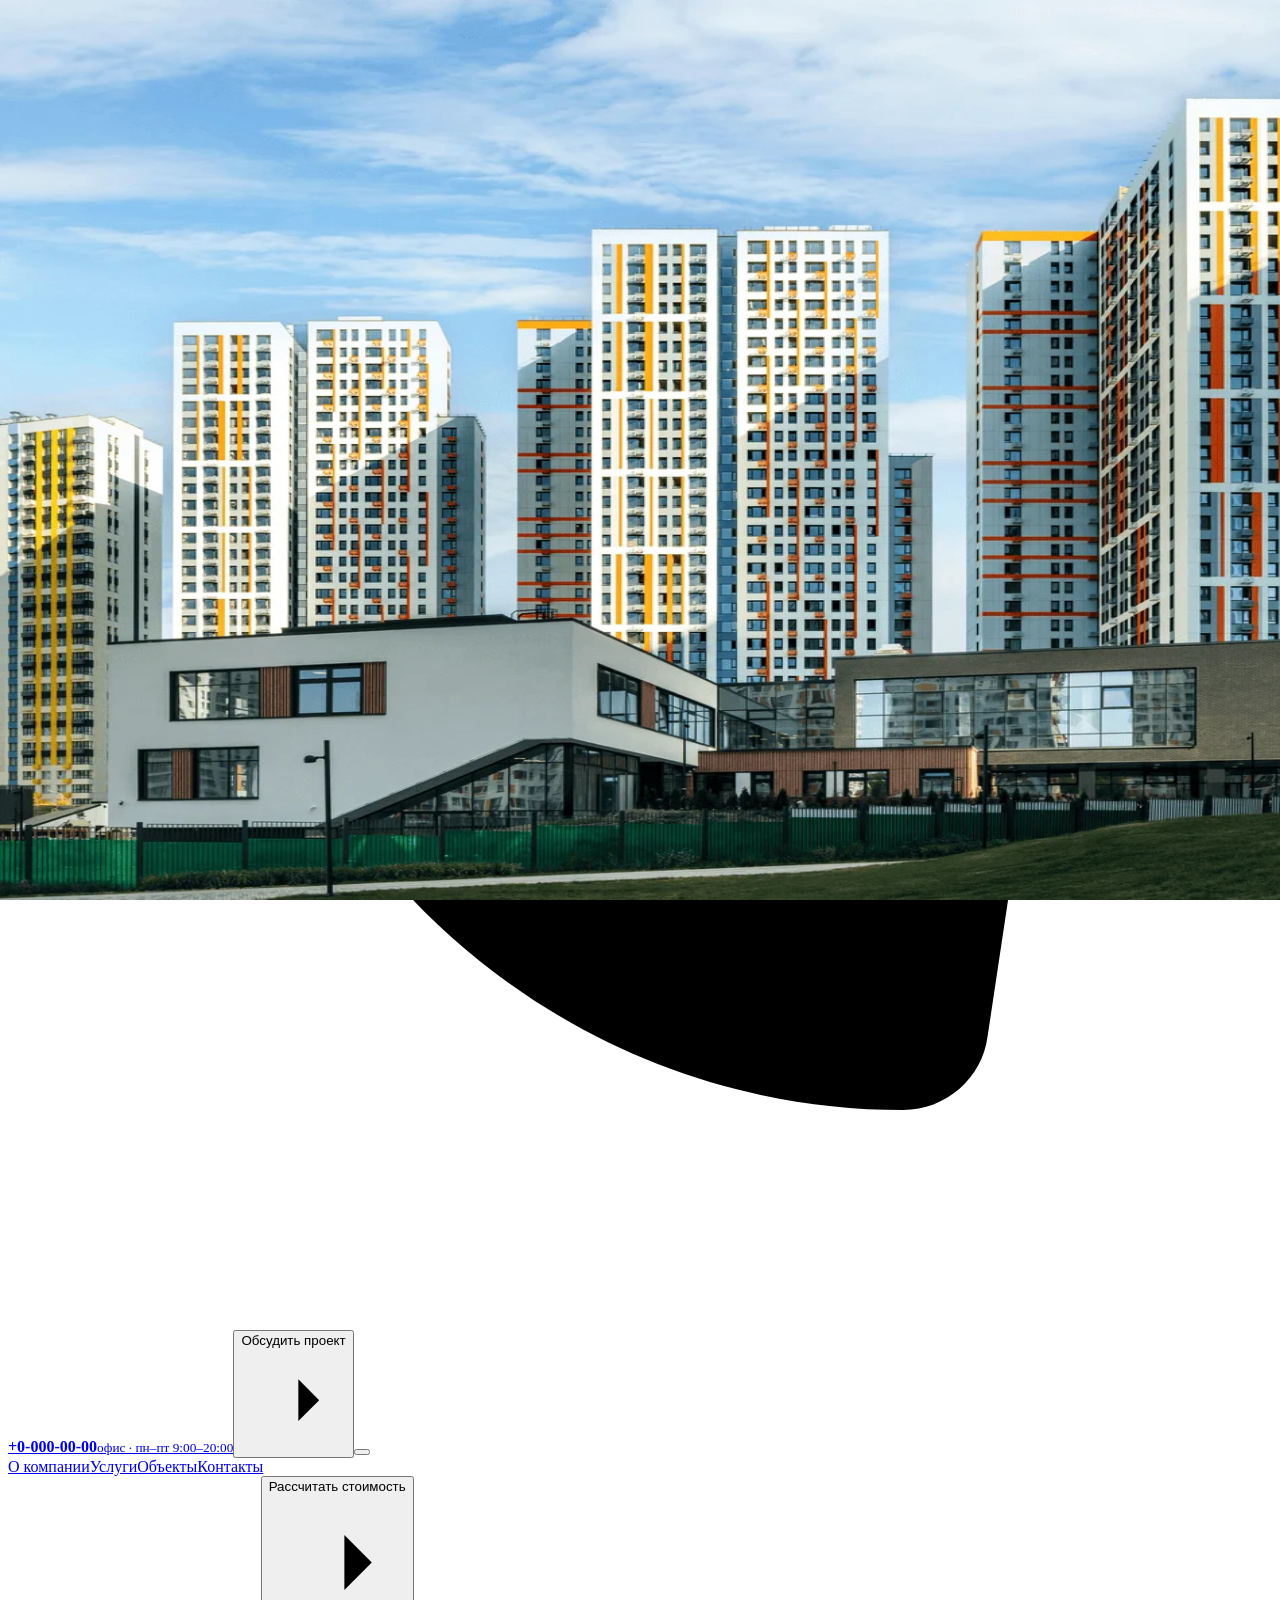
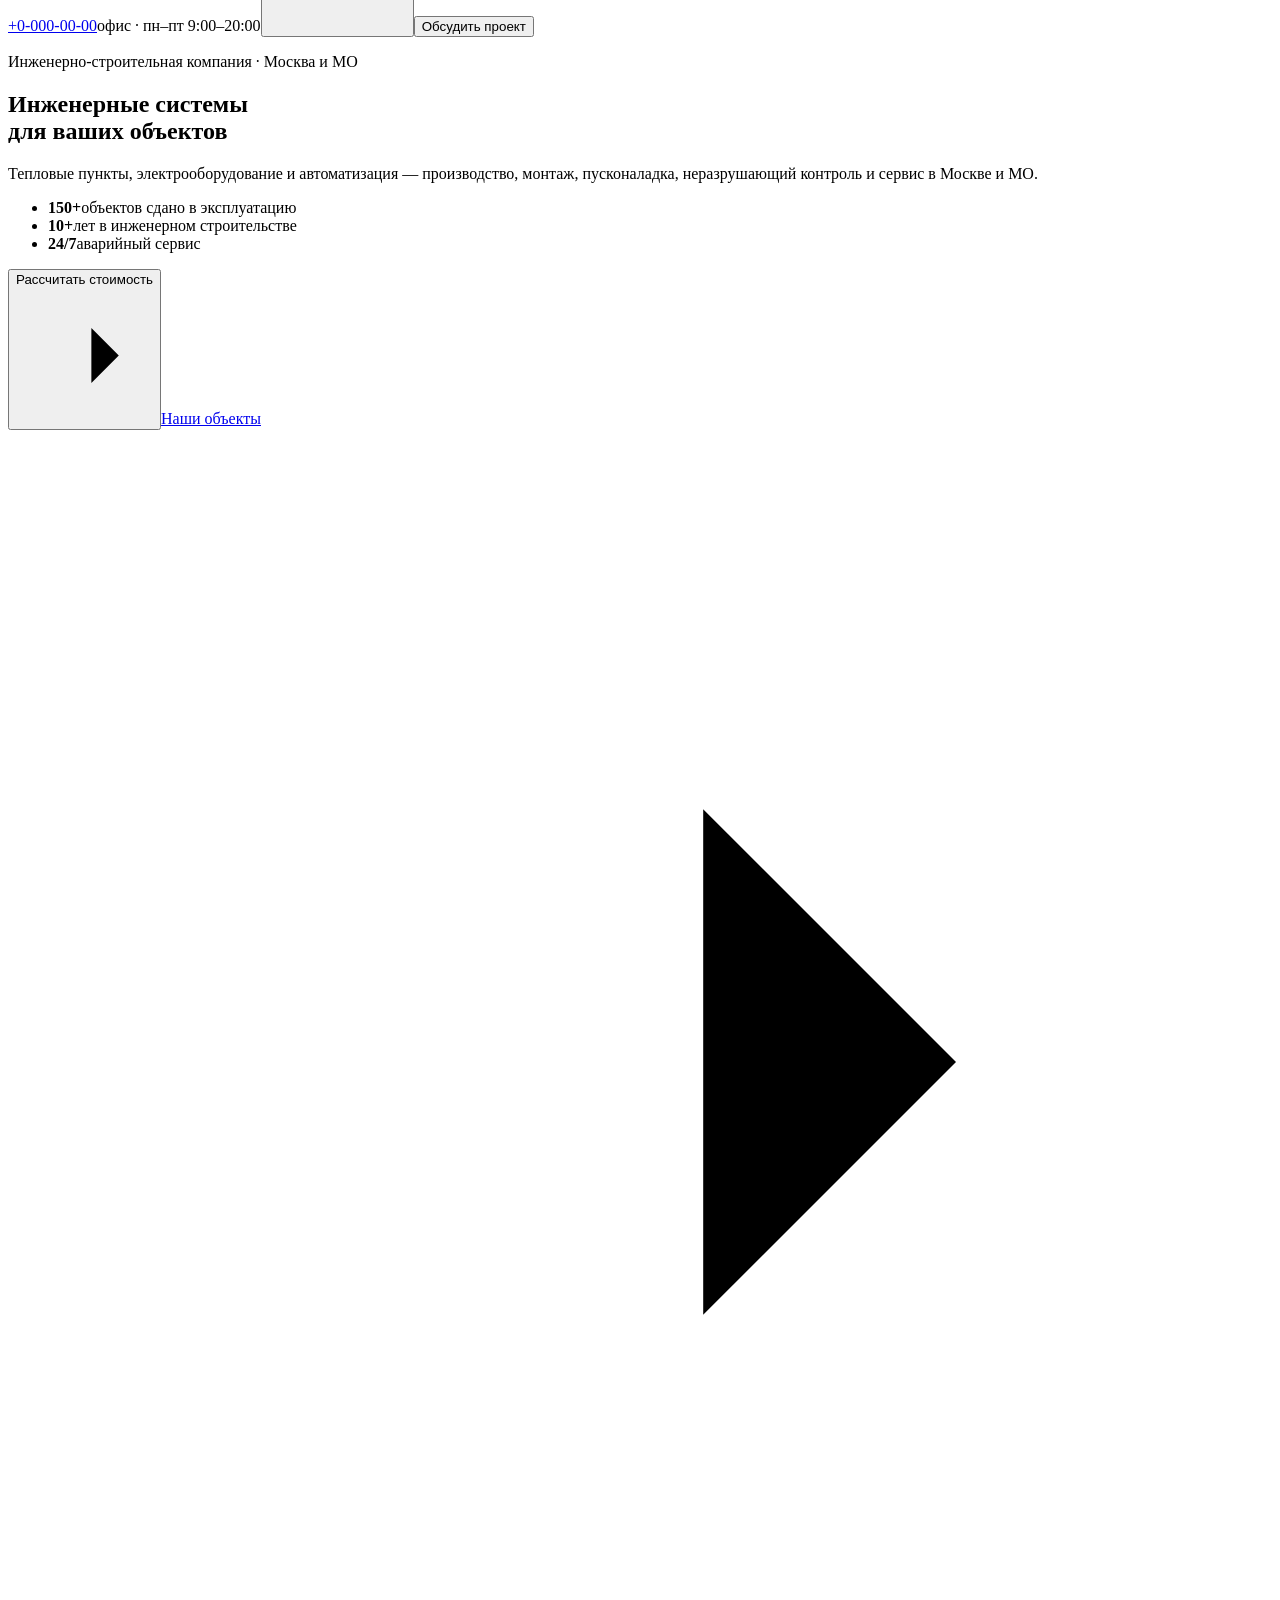
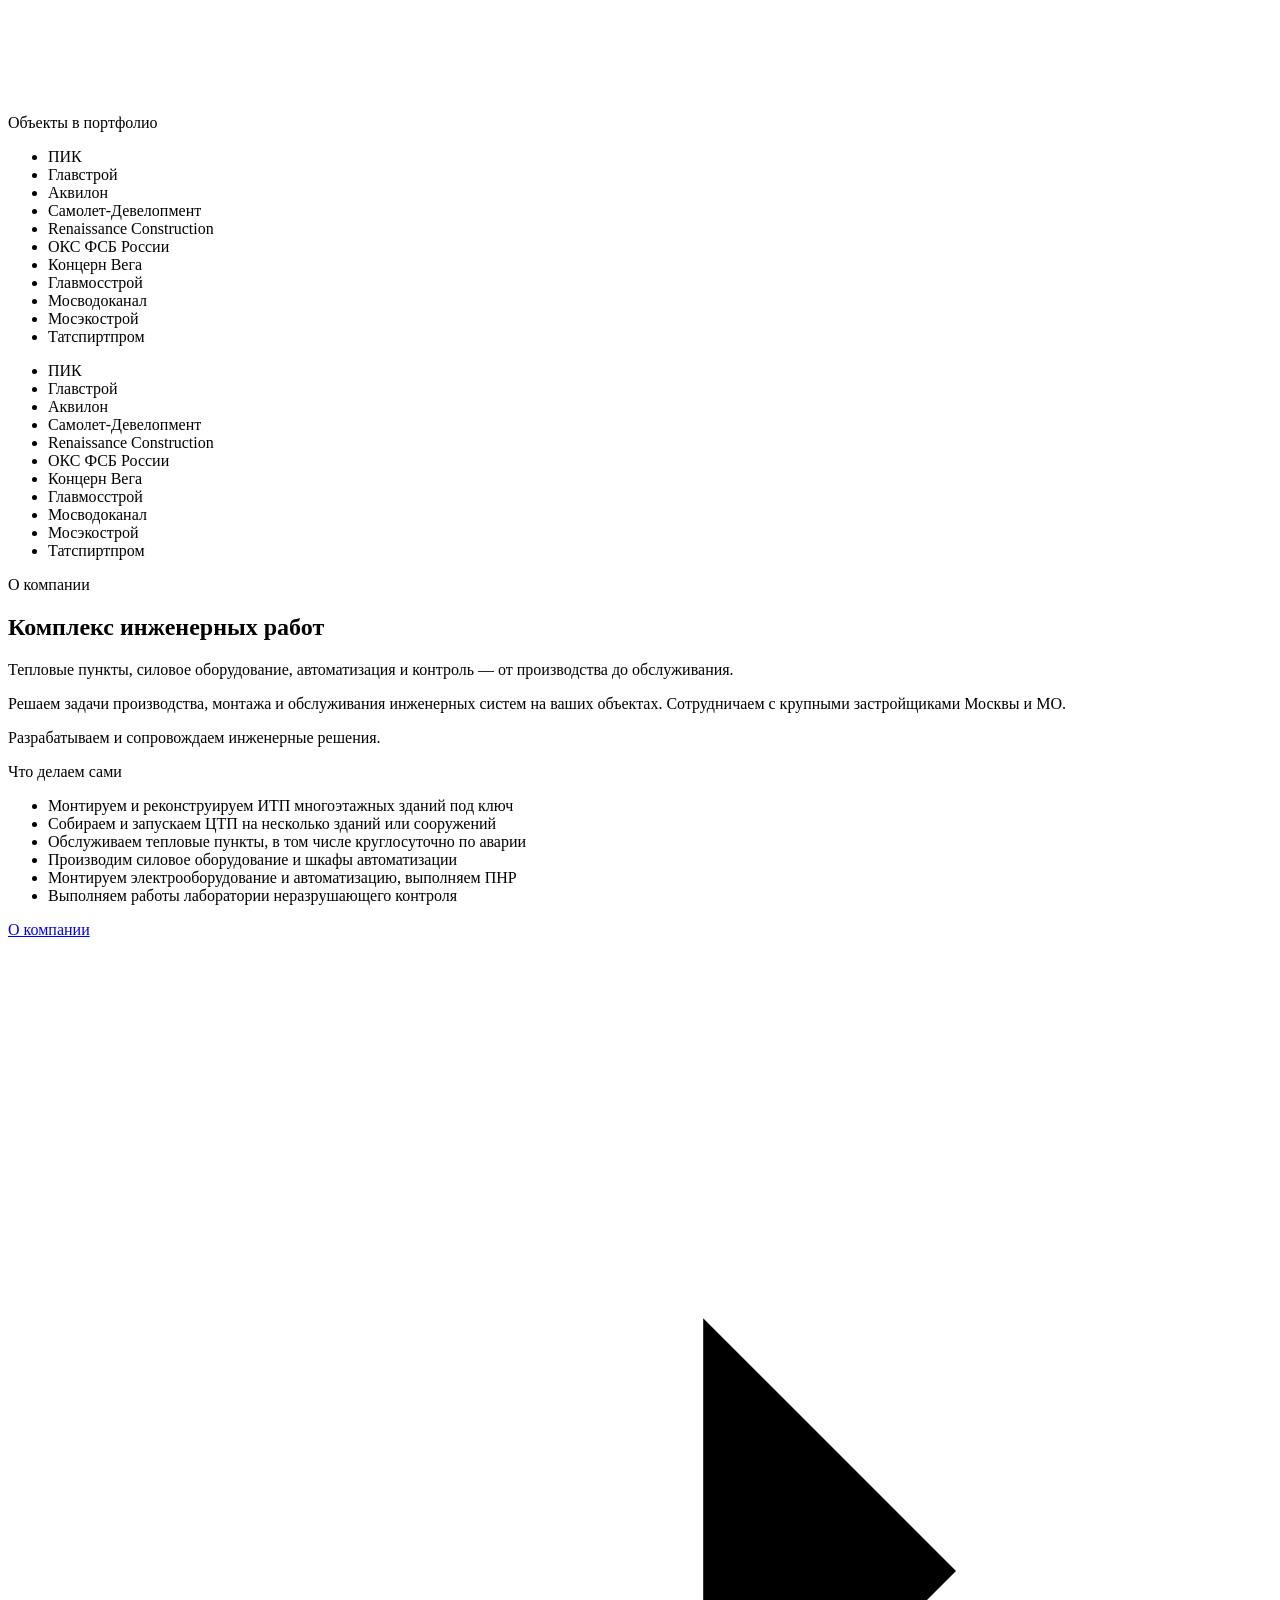
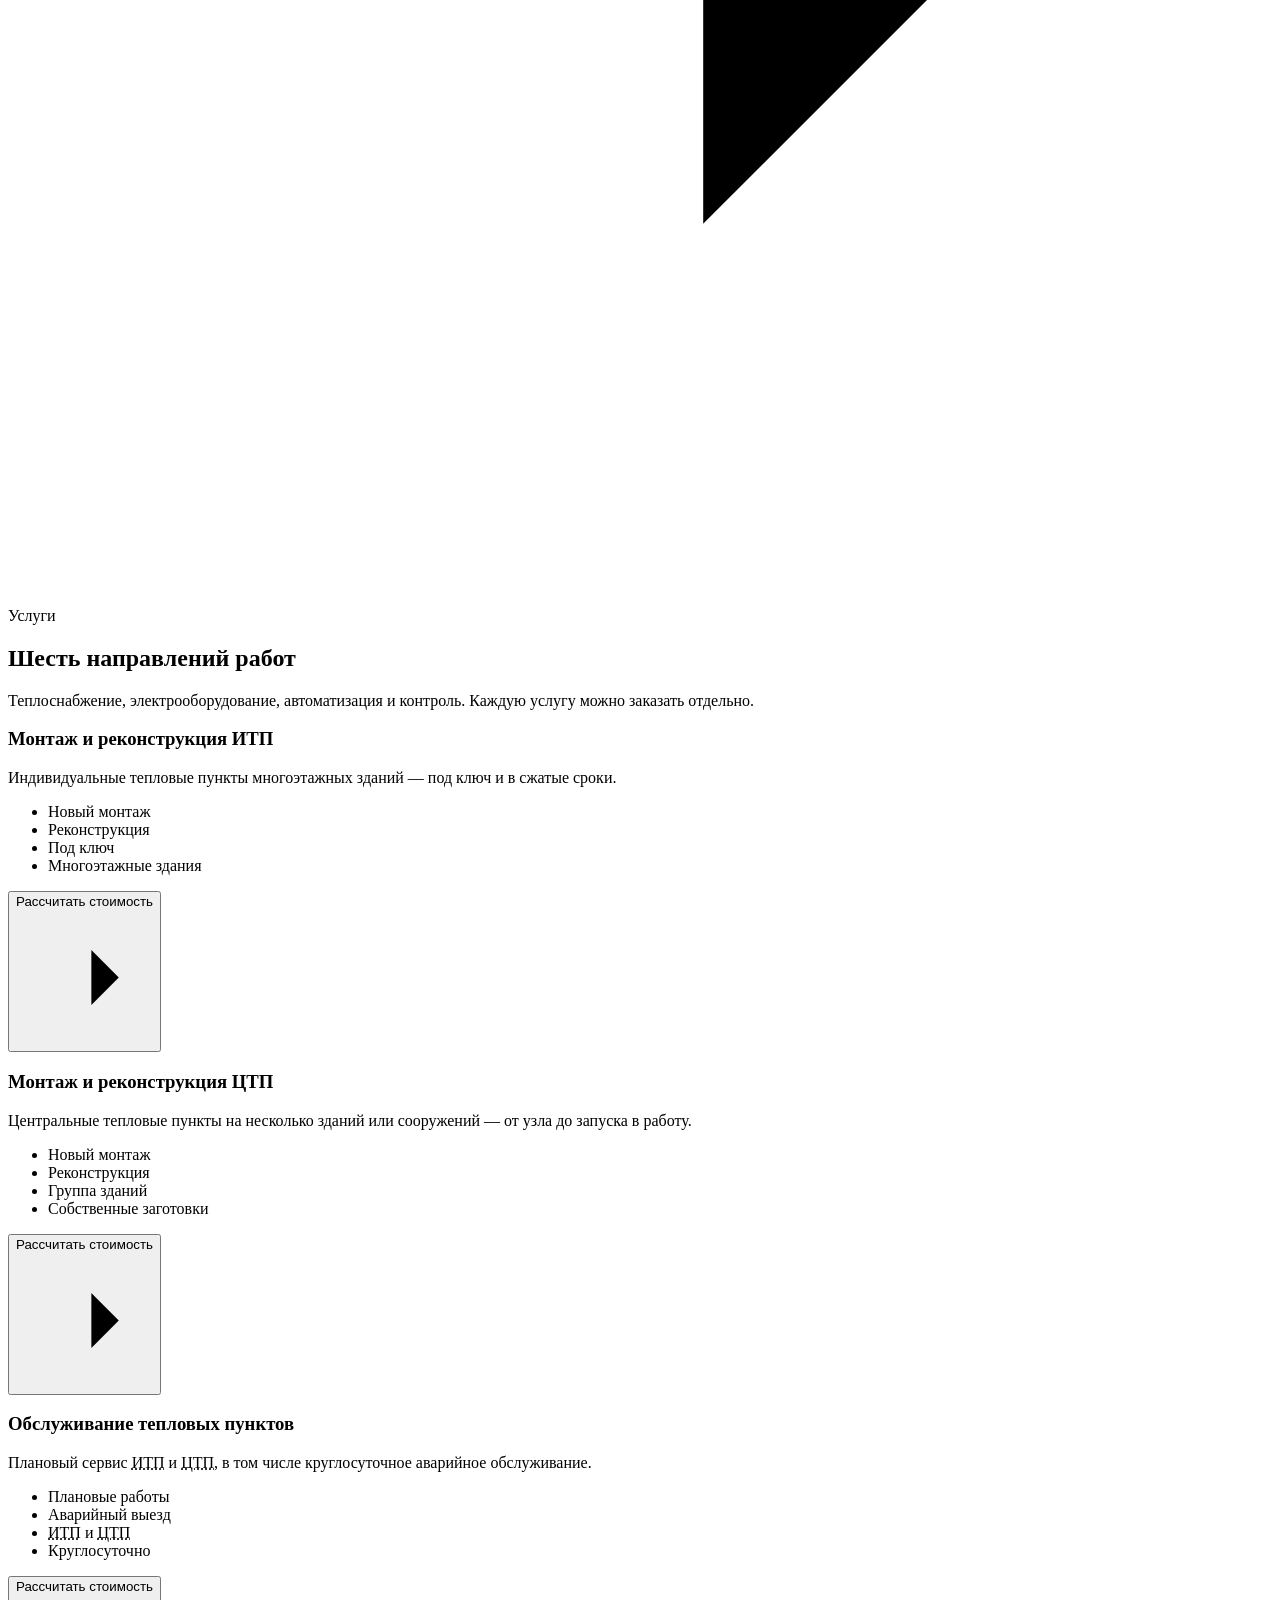
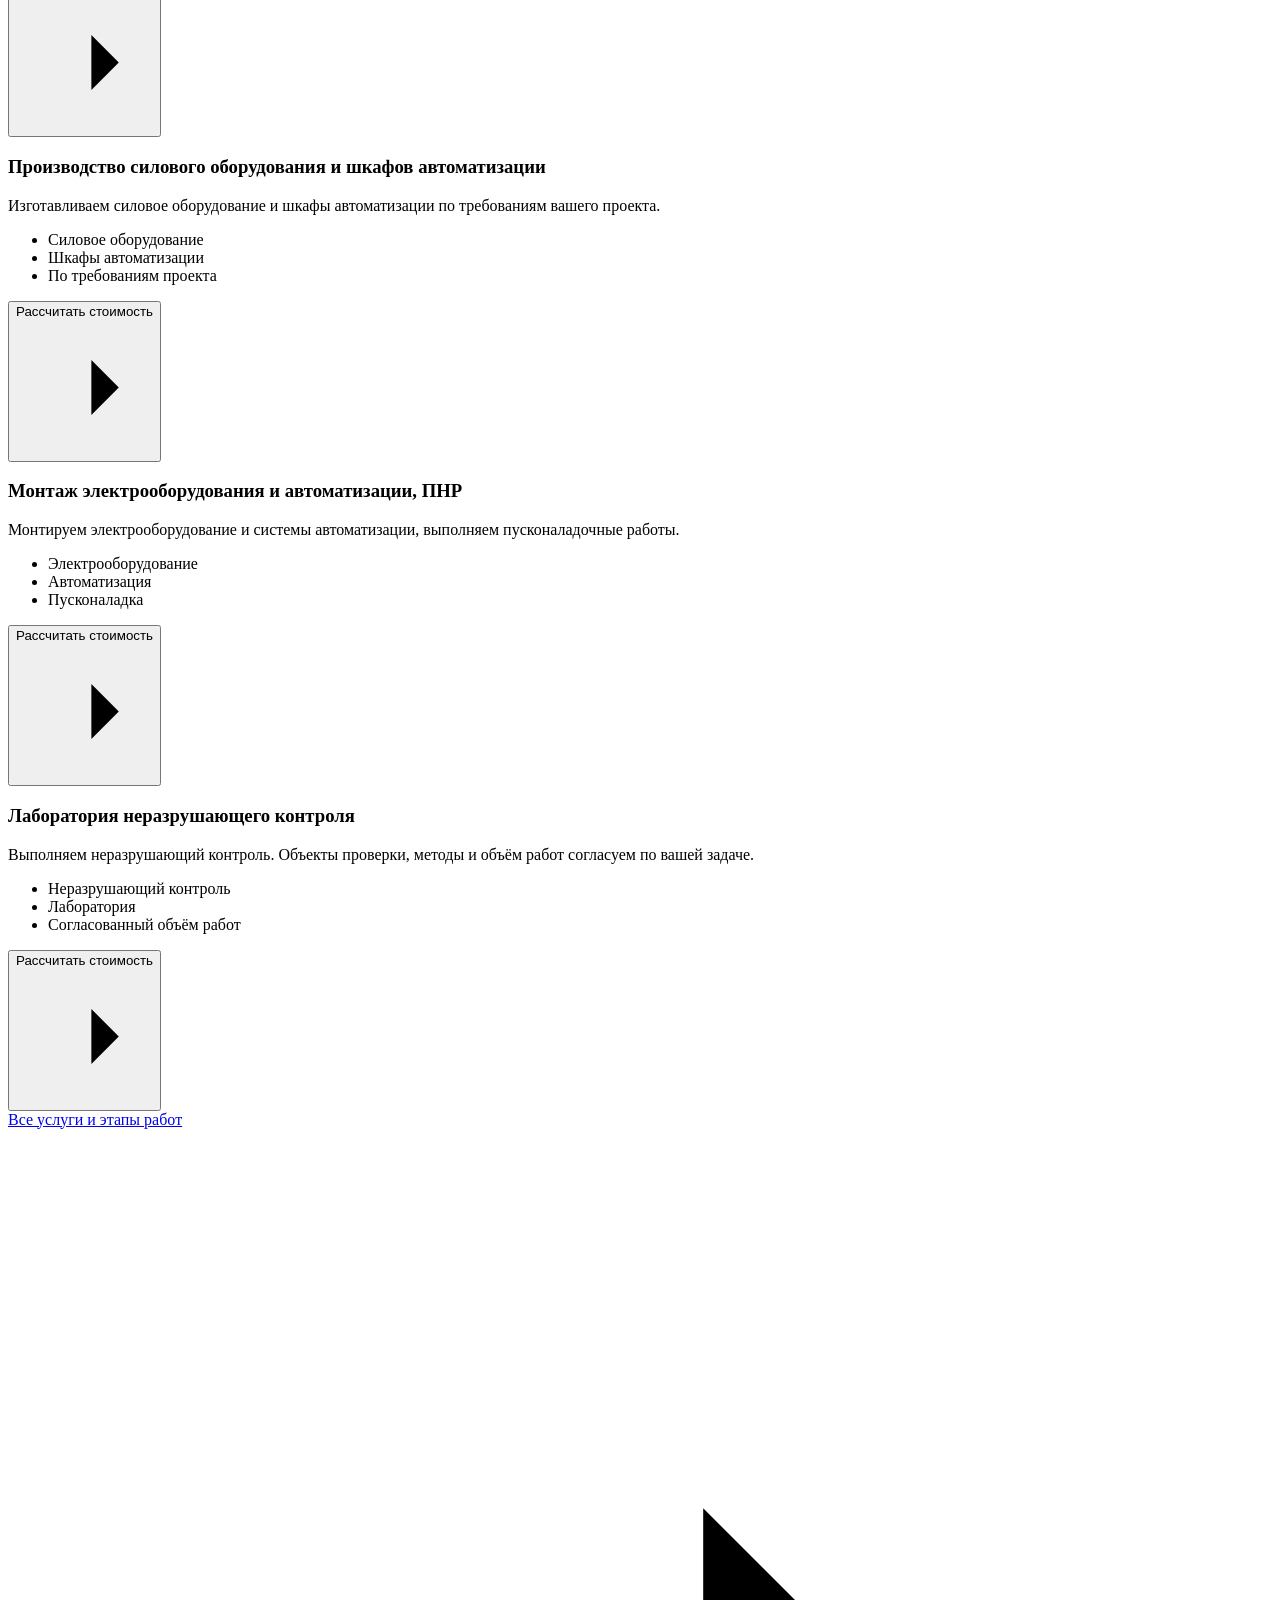
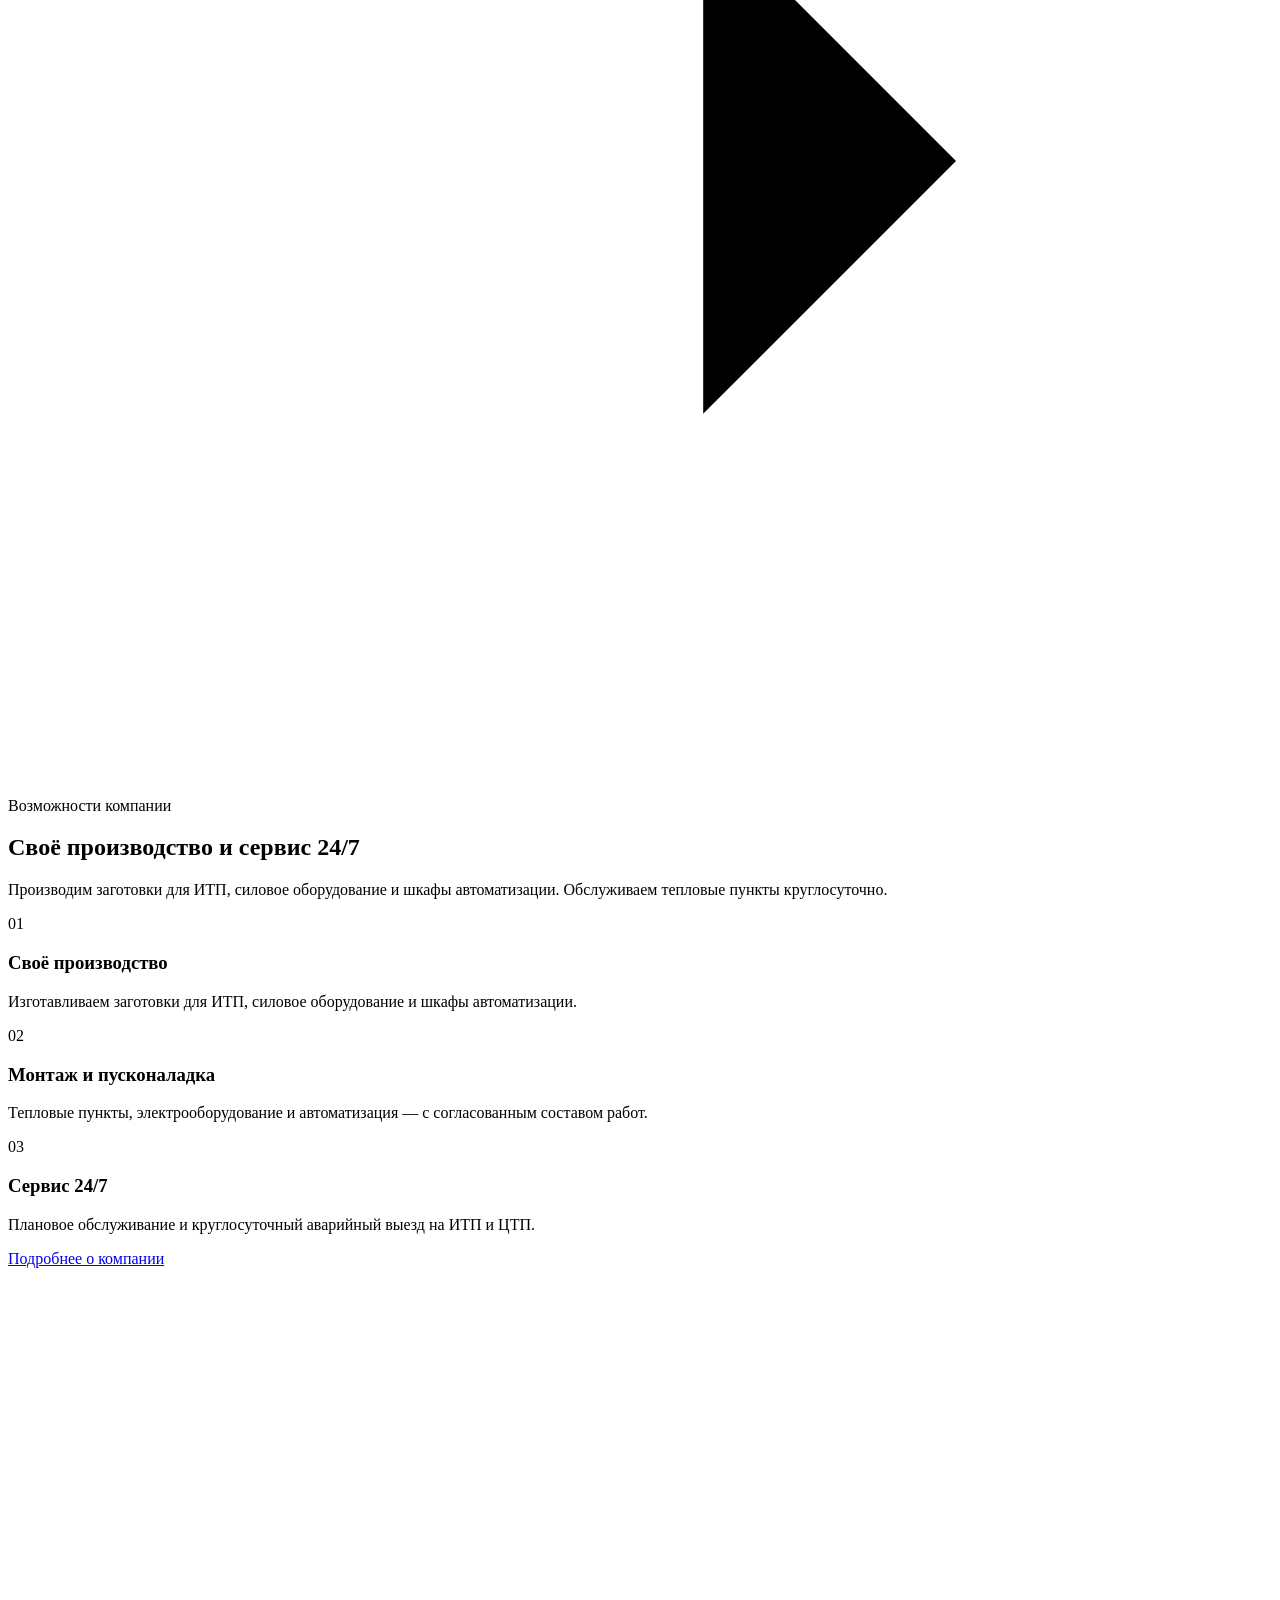
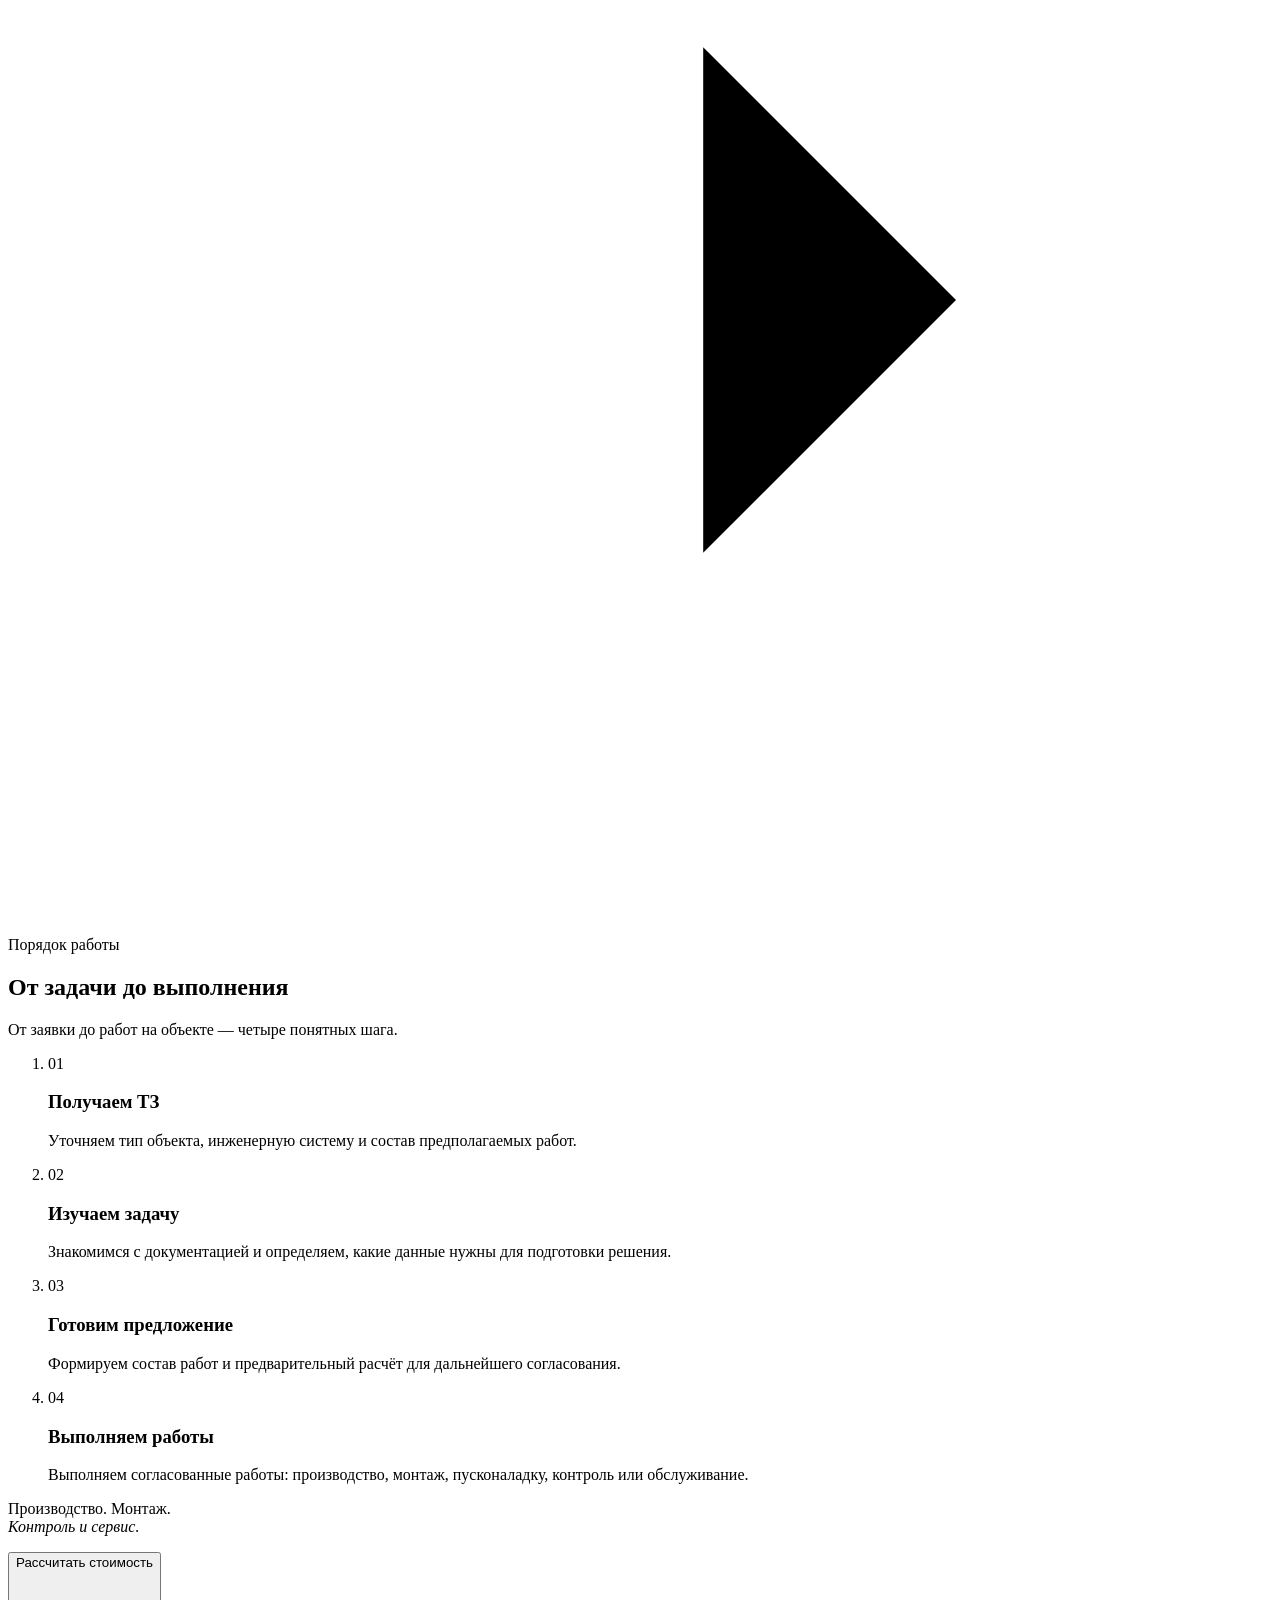
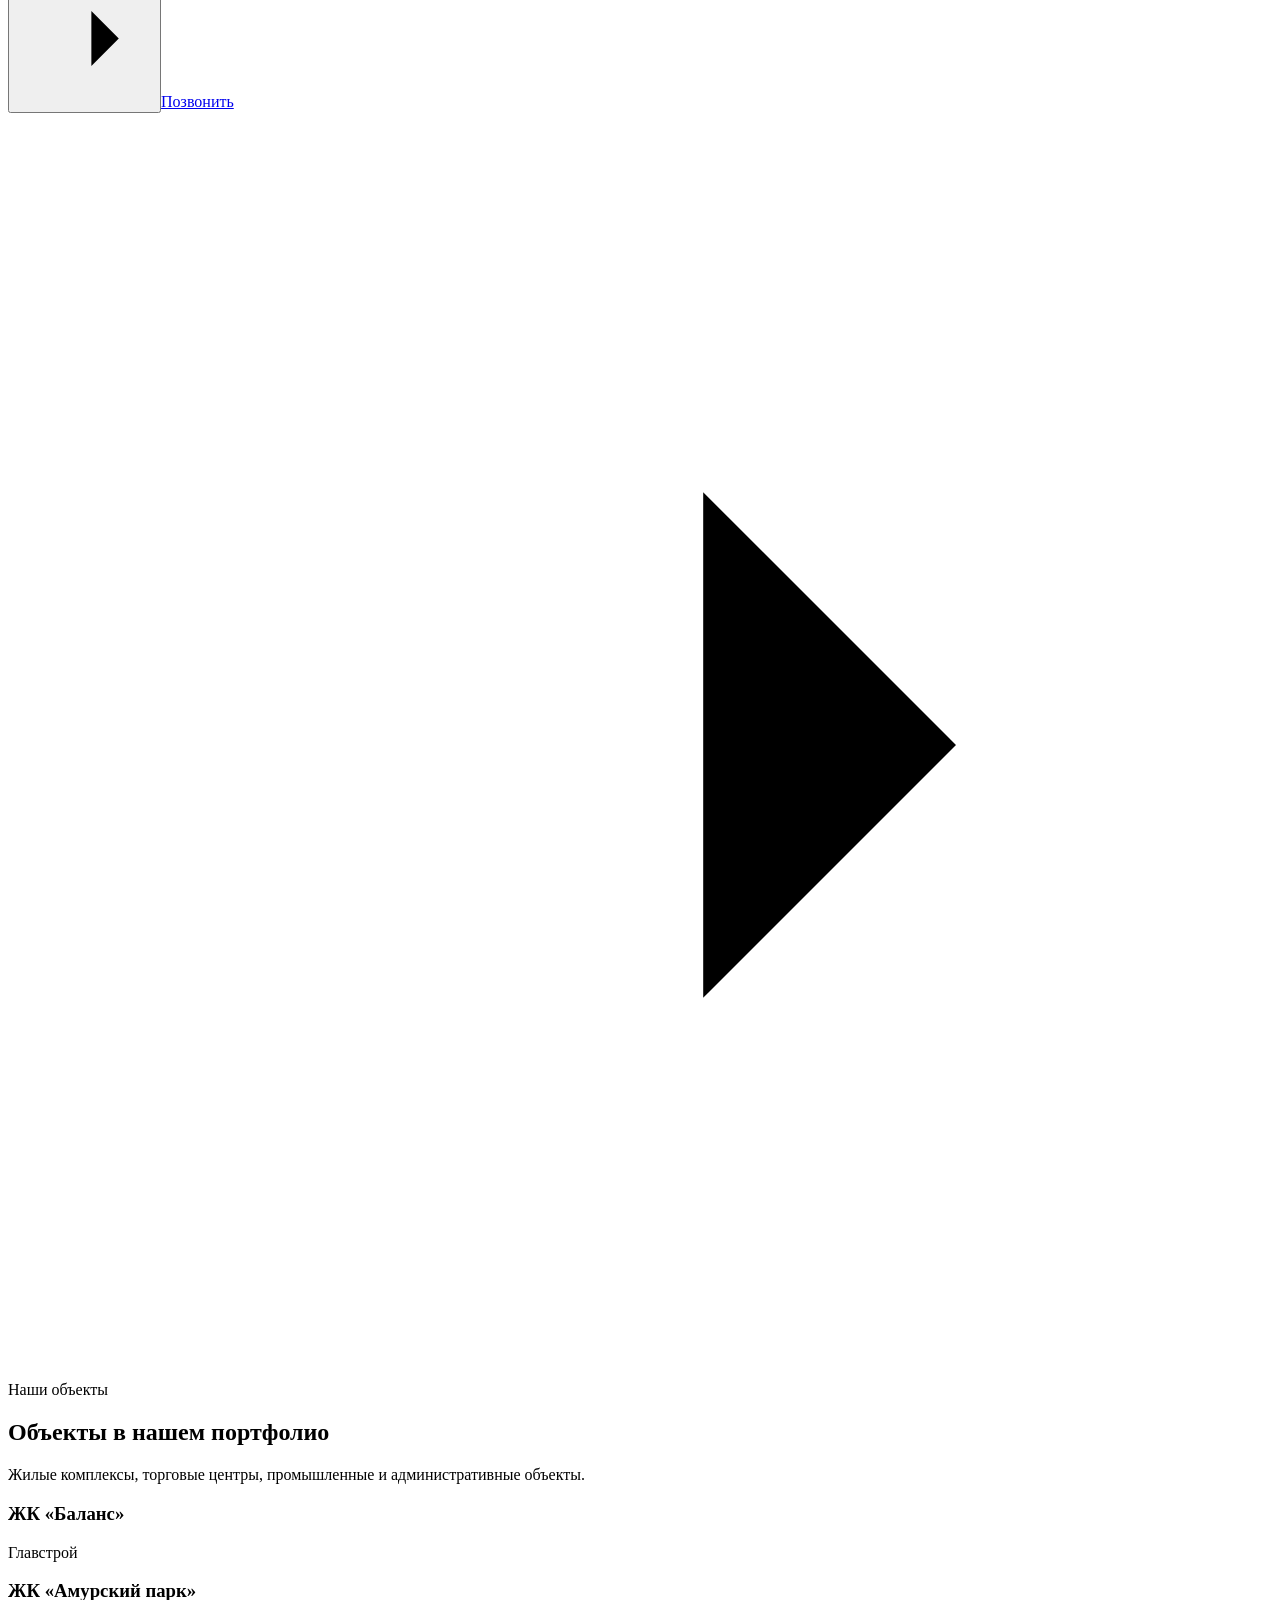
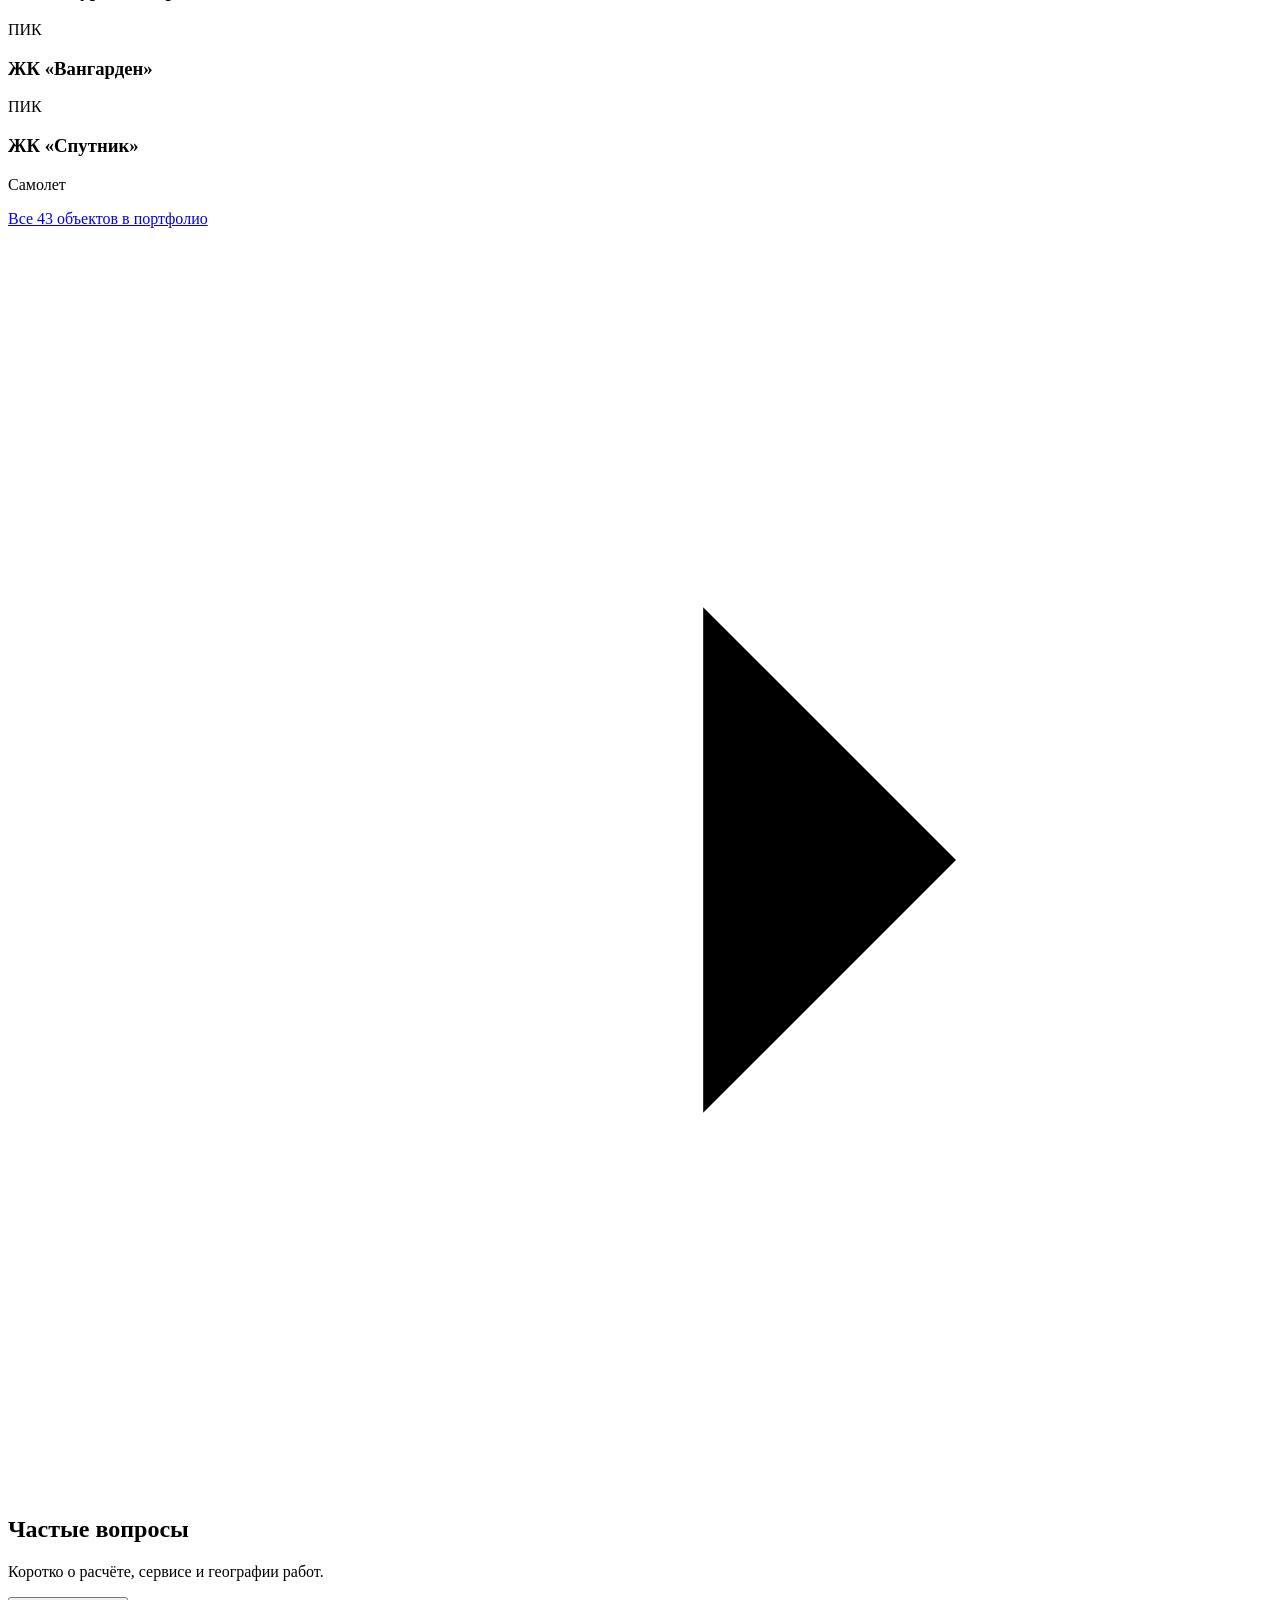
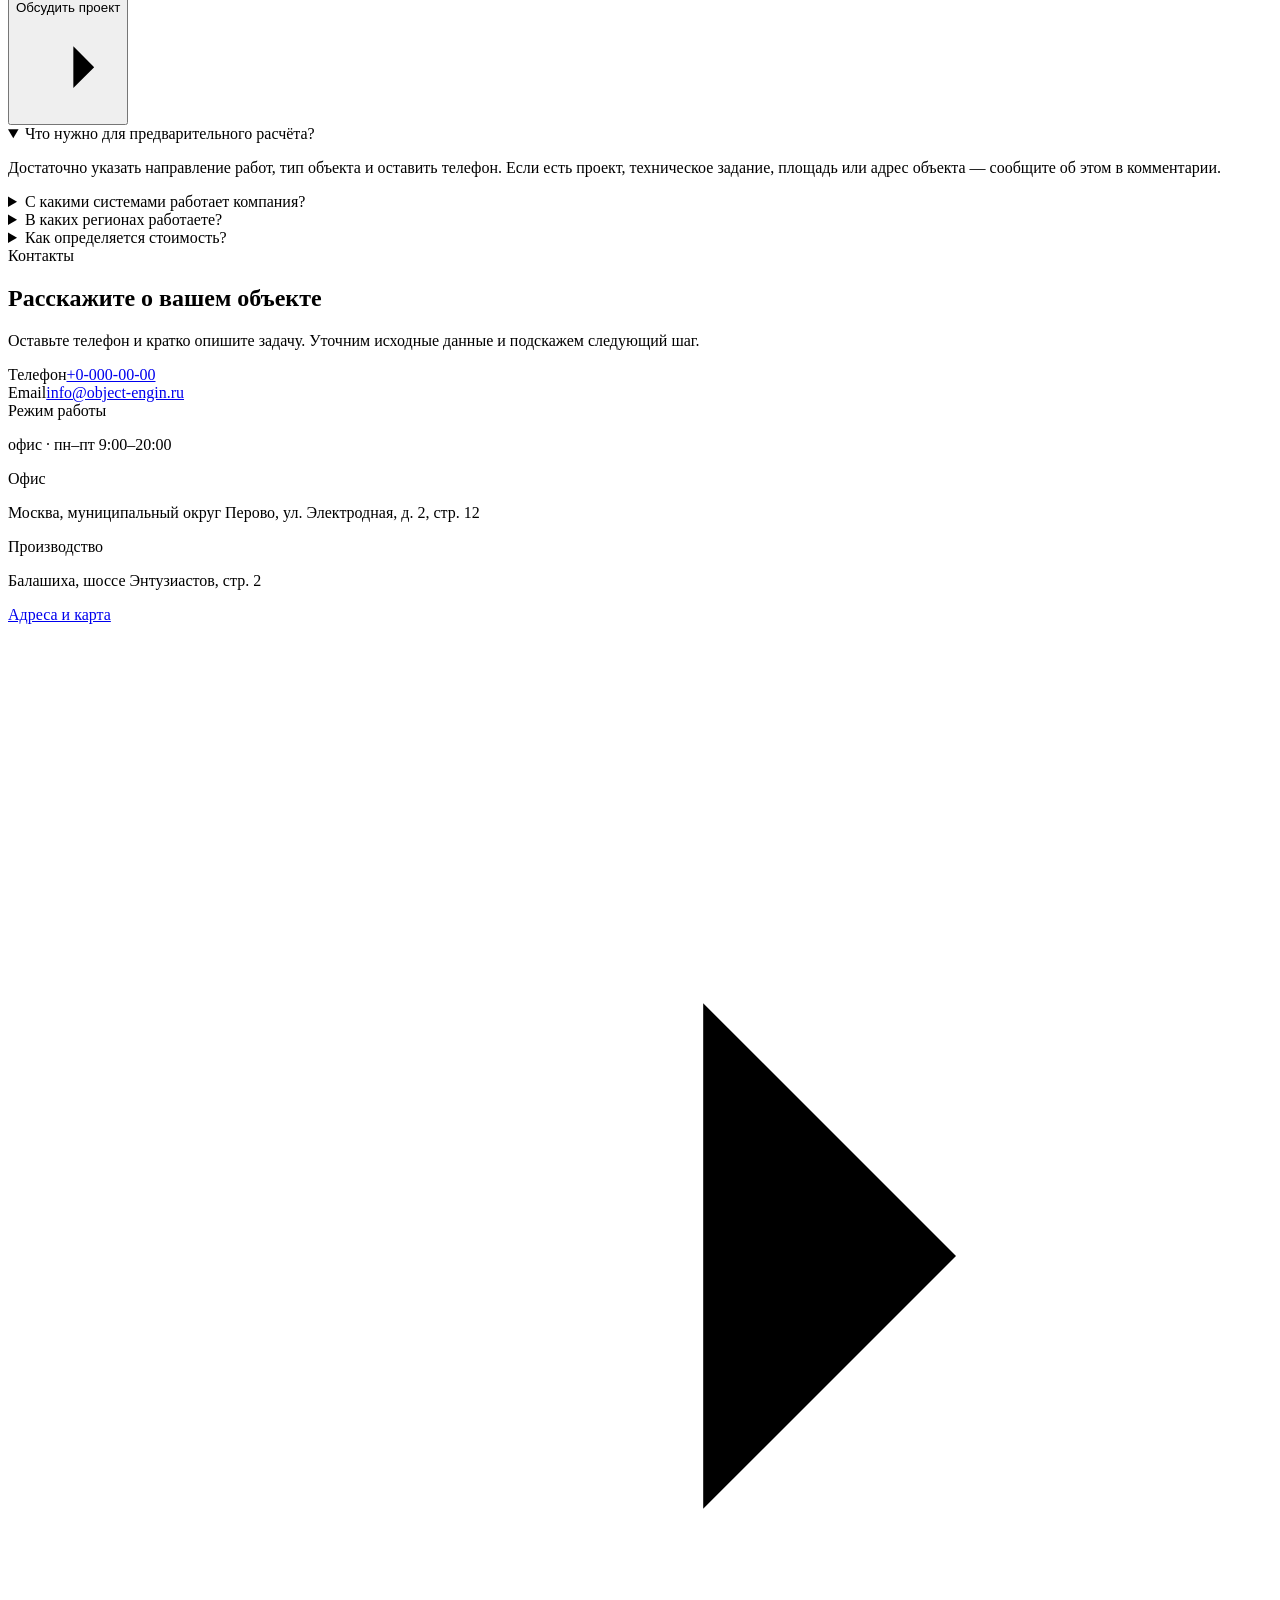
==== index.html @ 1b1e8b2b "Демо-сайт ОбъектИнжиниринг для показа заказчику. Co-authored-by: Cursor <cursoragent@cursor.com>" ====
<!DOCTYPE html><html lang="ru"><head><meta charSet="utf-8"/><meta name="viewport" content="width=device-width, initial-scale=1"/><link rel="preload" href="/objectengin-demo/_next/static/media/59b15b4bcd7b1eb5-s.p.2vemzm0itqzfy.woff2" as="font" crossorigin="" type="font/woff2"/><link rel="preload" href="/objectengin-demo/_next/static/media/83afe278b6a6bb3c-s.p.2bn3s6zvc0dyp.woff2" as="font" crossorigin="" type="font/woff2"/><link rel="preload" href="/objectengin-demo/_next/static/media/99e609270109b47d-s.p.40sczeszzbjw1.woff2" as="font" crossorigin="" type="font/woff2"/><link rel="preload" href="/objectengin-demo/_next/static/media/9c72aa0f40e4eef8-s.p.1y4-pdgsjb-pw.woff2" as="font" crossorigin="" type="font/woff2"/><link rel="preload" href="/objectengin-demo/_next/static/media/a343f882a40d2cc9-s.p.0p-wng2nn8o-p.woff2" as="font" crossorigin="" type="font/woff2"/><link rel="preload" href="/objectengin-demo/_next/static/media/a7afbb44bec2bb18-s.p.1qc6dx89jd2qv.woff2" as="font" crossorigin="" type="font/woff2"/><link rel="preload" href="/objectengin-demo/_next/static/media/d3fe2f289711ac3f-s.p.2v2sz4qlut9s1.woff2" as="font" crossorigin="" type="font/woff2"/><link rel="preload" href="/objectengin-demo/_next/static/media/effe91970fc4db64-s.p.0oace-s_gkfks.woff2" as="font" crossorigin="" type="font/woff2"/><link rel="preload" as="image" href="/images/hero-v5.png"/><link rel="stylesheet" href="/objectengin-demo/_next/static/chunks/1eqv1mygh_ptd.css" data-precedence="next"/><link rel="preload" as="script" fetchPriority="low" href="/objectengin-demo/_next/static/chunks/3s6nzrbk-8mnv.js"/><script src="/objectengin-demo/_next/static/chunks/29lufhzkpue7y.js" async=""></script><script src="/objectengin-demo/_next/static/chunks/227kwhsrjlnp4.js" async=""></script><script src="/objectengin-demo/_next/static/chunks/400e7c5eef5gg.js" async=""></script><script src="/objectengin-demo/_next/static/chunks/turbopack-0wdlvfbob08qr.js" async=""></script><script src="/objectengin-demo/_next/static/chunks/3fntmmi971322.js" async="" crossorigin=""></script><script src="/objectengin-demo/_next/static/chunks/2ch20i87g0_x3.js" async="" crossorigin=""></script><script src="/objectengin-demo/_next/static/chunks/1-tyvq9k5tj77.js" async="" crossorigin=""></script><script src="/objectengin-demo/_next/static/chunks/0ge3p27z0tf24.js" async="" crossorigin=""></script><script src="/objectengin-demo/_next/static/chunks/3xvtsavu_0nek.js" async="" crossorigin=""></script><title>ОбъектИнжиниринг — инженерные системы и оборудование</title><meta name="description" content="ООО «ОбъектИнжиниринг»: тепловые пункты, производство силового оборудования и шкафов автоматизации, электромонтаж, ПНР и неразрушающий контроль. Москва и МО."/><link rel="canonical" href="https://objectengin.ru/"/><meta property="og:title" content="ОбъектИнжиниринг — инженерные системы"/><meta property="og:description" content="Тепловые пункты, электрооборудование, автоматизация и неразрушающий контроль. 150+ объектов сдано в эксплуатацию."/><meta property="og:site_name" content="ОбъектИнжиниринг"/><meta property="og:locale" content="ru_RU"/><meta property="og:image" content="https://objectengin.ru/og-image.jpg"/><meta property="og:image:width" content="1200"/><meta property="og:image:height" content="630"/><meta property="og:image:alt" content="ОбъектИнжиниринг — инженерно-технические системы"/><meta property="og:type" content="website"/><meta name="twitter:card" content="summary_large_image"/><meta name="twitter:title" content="ОбъектИнжиниринг — инженерно-технические системы"/><meta name="twitter:description" content="Производство, монтаж и сервис инженерных систем в Москве и Московской области."/><meta name="twitter:image" content="https://objectengin.ru/og-image.jpg"/><link rel="icon" href="/objectengin-demo/icon.svg?icon.3r3fk_fylsthy.svg" sizes="any" type="image/svg+xml"/><meta name="next-size-adjust" content=""/><script src="/objectengin-demo/_next/static/chunks/0cz1d0mv5g_q7.js" noModule=""></script></head><body class="manrope_71ccc86a-module__zC2mFa__variable inter_fe9fb6a3-module__i99OTq__variable ibm_plex_mono_8913569c-module__eJ1xJq__variable"><div hidden=""><!--$--><!--/$--></div><noscript><style>.reveal,.hero-image,.hero-content,.page-hero .container,main .section>.container,main .about-metrics-band>.container,main .engineering-quote>.container{opacity:1;visibility:visible;transform:none}</style></noscript><script type="application/ld+json">{"@context":"https://schema.org","@type":"Organization","name":"ООО «ОбъектИнжиниринг»","url":"https://objectengin.ru/","telephone":"+0-000-00-00","email":"info@object-engin.ru","address":{"@type":"PostalAddress","addressLocality":"Москва","streetAddress":"муниципальный округ Перово, ул. Электродная, д. 2, стр. 12","addressCountry":"RU"},"openingHours":"Mo-Fr 09:00-20:00"}</script><a class="skip-link" href="#content">Перейти к содержанию</a><header class="header header--scrolled"><div class="container header-inner"><a class="brand" href="/objectengin-demo/">ОбъектИнжиниринг</a><nav class="desktop-nav" aria-label="Основная навигация"><a href="/objectengin-demo/about/">О компании</a><a href="/objectengin-demo/services/">Услуги</a><a href="/objectengin-demo/projects/">Объекты</a><a href="/objectengin-demo/contacts/">Контакты</a></nav><div class="header-actions"><a class="header-phone" href="tel:+000000000"><svg aria-hidden="true" viewBox="0 0 24 24"><path d="M8.2 3.5 10 8l-2.2 1.4c1.1 2.5 2.9 4.4 5.5 5.5l1.4-2.2 4.5 1.8-.6 4c-.1.8-.8 1.4-1.6 1.4C9.9 19.9 4.1 14.1 4.1 7c0-.8.6-1.5 1.4-1.6l2.7-.4Z"></path></svg><span class="header-phone__copy"><strong>+0-000-00-00</strong><small>офис · пн–пт 9:00–20:00</small></span></a><button class="button button--header" type="button"><span>Обсудить проект</span><svg aria-hidden="true" viewBox="0 0 20 20"><path d="M4 10h11M11 6l4 4-4 4"></path></svg></button><button class="menu-toggle" type="button" aria-label="Открыть меню" aria-expanded="false"><span></span><span></span></button></div></div></header><div class="mobile-menu" aria-hidden="true" inert=""><nav aria-label="Мобильная навигация"><a href="/objectengin-demo/about/">О компании</a><a href="/objectengin-demo/services/">Услуги</a><a href="/objectengin-demo/projects/">Объекты</a><a href="/objectengin-demo/contacts/">Контакты</a></nav><div class="mobile-menu-contact"><a href="tel:+000000000">+0-000-00-00</a><span>офис · пн–пт 9:00–20:00</span><button class="button button--primary" type="button"><span>Рассчитать стоимость</span><svg aria-hidden="true" viewBox="0 0 20 20"><path d="M4 10h11M11 6l4 4-4 4"></path></svg></button><button class="mobile-menu-secondary" type="button">Обсудить проект</button></div></div><main id="content"><section class="hero"><img alt="Инженерные системы теплового пункта" decoding="async" data-nimg="fill" class="hero-image" style="position:absolute;height:100%;width:100%;left:0;top:0;right:0;bottom:0;color:transparent" src="/images/hero-v5.png"/><div class="hero-shade"></div><div class="hero-body"><div class="container hero-content"><p class="eyebrow">Инженерно-строительная компания · Москва и МО</p><h1>Инженерные системы<br/>для ваших объектов</h1><p class="hero-lead">Тепловые пункты, электрооборудование и автоматизация — производство, монтаж, пусконаладка, неразрушающий контроль и сервис в Москве и МО.</p><ul class="hero-proof" aria-label="Опыт компании"><li><strong>150+</strong><span>объектов сдано в эксплуатацию</span></li><li><strong>10+</strong><span>лет в инженерном строительстве</span></li><li><strong>24/7</strong><span>аварийный сервис</span></li></ul><div class="hero-actions"><button class="button button--primary button--large" type="button"><span>Рассчитать стоимость</span><svg aria-hidden="true" viewBox="0 0 20 20"><path d="M4 10h11M11 6l4 4-4 4"></path></svg></button><a class="text-link text-link--light" href="/objectengin-demo/projects/"><span>Наши объекты</span><svg aria-hidden="true" viewBox="0 0 20 20"><path d="M4 10h11M11 6l4 4-4 4"></path></svg></a></div></div><div class="client-strip" aria-label="Объекты в портфолио компании"><div class="container client-strip-inner"><p>Объекты в портфолио</p><div class="client-strip-viewport"><ul><li>ПИК</li><li>Главстрой</li><li>Аквилон</li><li>Самолет-Девелопмент</li><li>Renaissance Construction</li><li>ОКС ФСБ России</li><li>Концерн Вега</li><li>Главмосстрой</li><li>Мосводоканал</li><li>Мосэкострой</li><li>Татспиртпром</li></ul><ul aria-hidden="true"><li>ПИК</li><li>Главстрой</li><li>Аквилон</li><li>Самолет-Девелопмент</li><li>Renaissance Construction</li><li>ОКС ФСБ России</li><li>Концерн Вега</li><li>Главмосстрой</li><li>Мосводоканал</li><li>Мосэкострой</li><li>Татспиртпром</li></ul></div></div></div></div></section><section class="section about home-about"><div class="container"><div class="section-intro"><span class="section-kicker">О компании</span><h2>Комплекс инженерных работ</h2><p>Тепловые пункты, силовое оборудование, автоматизация и контроль — от производства до обслуживания.</p></div><div class="about-layout"><div class="about-image-wrap"><img alt="Инженерное оборудование на объекте" loading="lazy" decoding="async" data-nimg="fill" style="position:absolute;height:100%;width:100%;left:0;top:0;right:0;bottom:0;color:transparent" src="/images/about-v3.png"/></div><div class="about-copy"><p class="lead">Решаем задачи производства, монтажа и обслуживания инженерных систем на ваших объектах. Сотрудничаем с крупными застройщиками Москвы и МО.</p><p>Разрабатываем и сопровождаем инженерные решения.</p><div class="about-competencies"><p class="about-competencies-title">Что делаем сами</p><ul><li>Монтируем и реконструируем ИТП многоэтажных зданий под ключ</li><li>Собираем и запускаем ЦТП на несколько зданий или сооружений</li><li>Обслуживаем тепловые пункты, в том числе круглосуточно по аварии</li><li>Производим силовое оборудование и шкафы автоматизации</li><li>Монтируем электрооборудование и автоматизацию, выполняем ПНР</li><li>Выполняем работы лаборатории неразрушающего контроля</li></ul></div><a class="card-link" href="/objectengin-demo/about/"><span>О компании</span><svg aria-hidden="true" viewBox="0 0 20 20"><path d="M4 10h11M11 6l4 4-4 4"></path></svg></a></div></div></div></section><section class="section services"><div class="container"><div class="section-intro"><span class="section-kicker">Услуги</span><h2>Шесть направлений работ</h2><p>Теплоснабжение, электрооборудование, автоматизация и контроль. Каждую услугу можно заказать отдельно.</p></div><div class="services-grid"><article class="service-card"><div class="service-card__media"><img alt="Индивидуальный тепловой пункт в жилом здании" loading="lazy" decoding="async" data-nimg="fill" style="position:absolute;height:100%;width:100%;left:0;top:0;right:0;bottom:0;color:transparent" src="/images/services/service-itp.png"/></div><div class="service-card__body"><h3>Монтаж и реконструкция ИТП</h3><p>Индивидуальные тепловые пункты многоэтажных зданий — под ключ и в сжатые сроки.</p><ul class="service-scope"><li>Новый монтаж</li><li>Реконструкция</li><li>Под ключ</li><li>Многоэтажные здания</li></ul><button class="card-link" type="button"><span>Рассчитать стоимость</span><svg aria-hidden="true" viewBox="0 0 20 20"><path d="M4 10h11M11 6l4 4-4 4"></path></svg></button></div></article><article class="service-card"><div class="service-card__media"><img alt="Центральный тепловой пункт на группу зданий" loading="lazy" decoding="async" data-nimg="fill" style="position:absolute;height:100%;width:100%;left:0;top:0;right:0;bottom:0;color:transparent" src="/images/services/service-ctp.png"/></div><div class="service-card__body"><h3>Монтаж и реконструкция ЦТП</h3><p>Центральные тепловые пункты на несколько зданий или сооружений — от узла до запуска в работу.</p><ul class="service-scope"><li>Новый монтаж</li><li>Реконструкция</li><li>Группа зданий</li><li>Собственные заготовки</li></ul><button class="card-link" type="button"><span>Рассчитать стоимость</span><svg aria-hidden="true" viewBox="0 0 20 20"><path d="M4 10h11M11 6l4 4-4 4"></path></svg></button></div></article><article class="service-card"><div class="service-card__media"><img alt="Обслуживание и настройка теплового пункта" loading="lazy" decoding="async" data-nimg="fill" style="position:absolute;height:100%;width:100%;left:0;top:0;right:0;bottom:0;color:transparent" src="/images/services/service-maintenance.png"/></div><div class="service-card__body"><h3>Обслуживание тепловых пунктов</h3><p>Плановый сервис <abbr title="Индивидуальный тепловой пункт">ИТП</abbr> и <abbr title="Центральный тепловой пункт">ЦТП</abbr>, в том числе круглосуточное аварийное обслуживание.</p><ul class="service-scope"><li>Плановые работы</li><li>Аварийный выезд</li><li><abbr title="Индивидуальный тепловой пункт">ИТП</abbr> и <abbr title="Центральный тепловой пункт">ЦТП</abbr></li><li>Круглосуточно</li></ul><button class="card-link" type="button"><span>Рассчитать стоимость</span><svg aria-hidden="true" viewBox="0 0 20 20"><path d="M4 10h11M11 6l4 4-4 4"></path></svg></button></div></article><article class="service-card"><div class="service-card__media"><img alt="Шкафы управления и автоматизации" loading="lazy" decoding="async" data-nimg="fill" style="position:absolute;height:100%;width:100%;left:0;top:0;right:0;bottom:0;color:transparent" src="/images/services/service-production.webp"/></div><div class="service-card__body"><h3>Производство силового оборудования и шкафов автоматизации</h3><p>Изготавливаем силовое оборудование и шкафы автоматизации по требованиям вашего проекта.</p><ul class="service-scope"><li>Силовое оборудование</li><li>Шкафы автоматизации</li><li>По требованиям проекта</li></ul><button class="card-link" type="button"><span>Рассчитать стоимость</span><svg aria-hidden="true" viewBox="0 0 20 20"><path d="M4 10h11M11 6l4 4-4 4"></path></svg></button></div></article><article class="service-card"><div class="service-card__media"><img alt="Оборудование системы автоматизации" loading="lazy" decoding="async" data-nimg="fill" style="position:absolute;height:100%;width:100%;left:0;top:0;right:0;bottom:0;color:transparent" src="/images/services/service-electrical.webp"/></div><div class="service-card__body"><h3>Монтаж электрооборудования и автоматизации, ПНР</h3><p>Монтируем электрооборудование и системы автоматизации, выполняем пусконаладочные работы.</p><ul class="service-scope"><li>Электрооборудование</li><li>Автоматизация</li><li>Пусконаладка</li></ul><button class="card-link" type="button"><span>Рассчитать стоимость</span><svg aria-hidden="true" viewBox="0 0 20 20"><path d="M4 10h11M11 6l4 4-4 4"></path></svg></button></div></article><article class="service-card"><div class="service-card__media"><img alt="Иллюстрация неразрушающего контроля инженерного оборудования" loading="lazy" decoding="async" data-nimg="fill" style="position:absolute;height:100%;width:100%;left:0;top:0;right:0;bottom:0;color:transparent" src="/images/services/service-control.webp"/></div><div class="service-card__body"><h3>Лаборатория неразрушающего контроля</h3><p>Выполняем неразрушающий контроль. Объекты проверки, методы и объём работ согласуем по вашей задаче.</p><ul class="service-scope"><li>Неразрушающий контроль</li><li>Лаборатория</li><li>Согласованный объём работ</li></ul><button class="card-link" type="button"><span>Рассчитать стоимость</span><svg aria-hidden="true" viewBox="0 0 20 20"><path d="M4 10h11M11 6l4 4-4 4"></path></svg></button></div></article></div><a class="section-more-link" href="/objectengin-demo/services/"><span>Все услуги и этапы работ</span><svg aria-hidden="true" viewBox="0 0 20 20"><path d="M4 10h11M11 6l4 4-4 4"></path></svg></a></div></section><section class="section capabilities home-capabilities"><div class="container"><div class="section-intro"><span class="section-kicker">Возможности компании</span><h2>Своё производство и сервис 24/7</h2><p>Производим заготовки для ИТП, силовое оборудование и шкафы автоматизации. Обслуживаем тепловые пункты круглосуточно.</p></div><div class="capabilities-grid"><article class="capabilities-card"><span>0<!-- -->1</span><div><h3>Своё производство</h3><p>Изготавливаем заготовки для ИТП, силовое оборудование и шкафы автоматизации.</p></div></article><article class="capabilities-card"><span>0<!-- -->2</span><div><h3>Монтаж и пусконаладка</h3><p>Тепловые пункты, электрооборудование и автоматизация — с согласованным составом работ.</p></div></article><article class="capabilities-card"><span>0<!-- -->3</span><div><h3>Сервис 24/7</h3><p>Плановое обслуживание и круглосуточный аварийный выезд на ИТП и ЦТП.</p></div></article></div><a class="section-more-link section-more-link--on-dark" href="/objectengin-demo/about/"><span>Подробнее о компании</span><svg aria-hidden="true" viewBox="0 0 20 20"><path d="M4 10h11M11 6l4 4-4 4"></path></svg></a></div></section><section class="section workflow" aria-label="Порядок работы"><div class="container"><div class="section-intro"><span class="section-kicker">Порядок работы</span><h2>От задачи до выполнения</h2><p>От заявки до работ на объекте — четыре понятных шага.</p></div><ol class="workflow-grid"><li><span>01</span><h3>Получаем ТЗ</h3><p>Уточняем тип объекта, инженерную систему и состав предполагаемых работ.</p></li><li><span>02</span><h3>Изучаем задачу</h3><p>Знакомимся с документацией и определяем, какие данные нужны для подготовки решения.</p></li><li><span>03</span><h3>Готовим предложение</h3><p>Формируем состав работ и предварительный расчёт для дальнейшего согласования.</p></li><li><span>04</span><h3>Выполняем работы</h3><p>Выполняем согласованные работы: производство, монтаж, пусконаладку, контроль или обслуживание.</p></li></ol></div></section><section class="engineering-quote" aria-label="Призыв к действию"><img alt="" aria-hidden="true" loading="lazy" decoding="async" data-nimg="fill" class="engineering-quote-image" style="position:absolute;height:100%;width:100%;left:0;top:0;right:0;bottom:0;color:transparent" src="/images/quote-bg.jpg"/><div class="engineering-quote-shade" aria-hidden="true"></div><div class="container engineering-quote-inner"><p>Производство. Монтаж.<br/><em>Контроль и сервис.</em></p><div class="engineering-quote-actions"><button class="button button--outline-light" type="button"><span>Рассчитать стоимость</span><svg aria-hidden="true" viewBox="0 0 20 20"><path d="M4 10h11M11 6l4 4-4 4"></path></svg></button><a class="text-link text-link--light" href="tel:+000000000"><span>Позвонить</span><svg aria-hidden="true" viewBox="0 0 20 20"><path d="M4 10h11M11 6l4 4-4 4"></path></svg></a></div></div></section><section class="section projects"><div class="container"><div class="section-intro"><span class="section-kicker">Наши объекты</span><h2>Объекты в нашем портфолио</h2><p>Жилые комплексы, торговые центры, промышленные и административные объекты.</p></div><div class="projects-grid projects-grid--preview"><article class="project-card project-card--1"><div class="project-image"><img alt="ЖК «Баланс»" loading="lazy" decoding="async" data-nimg="fill" style="position:absolute;height:100%;width:100%;left:0;top:0;right:0;bottom:0;color:transparent" src="/images/projects/balance.webp"/><div class="project-badges"></div></div><div class="project-content"><h3>ЖК «Баланс»</h3><p>Главстрой</p></div></article><article class="project-card project-card--2"><div class="project-image"><img alt="ЖК «Амурский парк»" loading="lazy" decoding="async" data-nimg="fill" style="position:absolute;height:100%;width:100%;left:0;top:0;right:0;bottom:0;color:transparent" src="/images/projects/amur-park.webp"/><div class="project-badges"></div></div><div class="project-content"><h3>ЖК «Амурский парк»</h3><p>ПИК</p></div></article><article class="project-card project-card--3"><div class="project-image"><img alt="ЖК «Вангарден»" loading="lazy" decoding="async" data-nimg="fill" style="position:absolute;height:100%;width:100%;left:0;top:0;right:0;bottom:0;color:transparent" src="/images/projects/vangarden.webp"/><div class="project-badges"></div></div><div class="project-content"><h3>ЖК «Вангарден»</h3><p>ПИК</p></div></article><article class="project-card project-card--4"><div class="project-image"><img alt="ЖК «Спутник»" loading="lazy" decoding="async" data-nimg="fill" style="position:absolute;height:100%;width:100%;left:0;top:0;right:0;bottom:0;color:transparent" src="/images/projects/sputnik.webp"/><div class="project-badges"></div></div><div class="project-content"><h3>ЖК «Спутник»</h3><p>Самолет</p></div></article></div><a class="section-more-link" href="/objectengin-demo/projects/"><span>Все <!-- -->43<!-- --> объектов в портфолио</span><svg aria-hidden="true" viewBox="0 0 20 20"><path d="M4 10h11M11 6l4 4-4 4"></path></svg></a></div></section><section class="section faq" aria-labelledby="faq-title"><div class="container faq-layout"><div class="faq-heading"><h2 id="faq-title">Частые вопросы</h2><p>Коротко о расчёте, сервисе и географии работ.</p><button class="button button--primary" type="button"><span>Обсудить проект</span><svg aria-hidden="true" viewBox="0 0 20 20"><path d="M4 10h11M11 6l4 4-4 4"></path></svg></button></div><div class="faq-list"><details open=""><summary><span>Что нужно для предварительного расчёта?</span><i aria-hidden="true"></i></summary><p>Достаточно указать направление работ, тип объекта и оставить телефон. Если есть проект, техническое задание, площадь или адрес объекта — сообщите об этом в комментарии.</p></details><details><summary><span>С какими системами работает компания?</span><i aria-hidden="true"></i></summary><p>Работаем с ИТП и ЦТП, силовым электрооборудованием и автоматизацией. Производим оборудование и шкафы автоматизации, выполняем монтаж, ПНР и неразрушающий контроль.</p></details><details><summary><span>В каких регионах работаете?</span><i aria-hidden="true"></i></summary><p>Москва и Московская область — жилые, коммерческие и промышленные объекты.</p></details><details><summary><span>Как определяется стоимость?</span><i aria-hidden="true"></i></summary><p>Стоимость зависит от состава работ и исходных данных. После заявки специалист уточняет задачу и готовит вопросы для расчёта.</p></details></div></div></section><section class="section contacts home-contacts"><div class="container"><div class="section-intro section-intro--inverse"><span class="section-kicker">Контакты</span><h2>Расскажите о вашем объекте</h2><p>Оставьте телефон и кратко опишите задачу. Уточним исходные данные и подскажем следующий шаг.</p></div><div class="contacts-layout"><div class="contact-info"><div class="contact-main"><span>Телефон</span><a href="tel:+000000000">+0-000-00-00</a></div><div class="contact-row"><div><span>Email</span><a href="mailto:info@object-engin.ru">info@object-engin.ru</a></div><div><span>Режим работы</span><p>офис · пн–пт 9:00–20:00</p></div></div><div class="contact-address"><span>Офис</span><p>Москва, муниципальный округ Перово, ул. Электродная, д. 2, стр. 12</p></div><div class="contact-address"><span>Производство</span><p>Балашиха, шоссе Энтузиастов, стр. 2</p></div><a class="text-link text-link--light" href="/objectengin-demo/contacts/"><span>Адреса и карта</span><svg aria-hidden="true" viewBox="0 0 20 20"><path d="M4 10h11M11 6l4 4-4 4"></path></svg></a></div><div class="contact-form-card"><div class="form-heading"><span>Заявка</span><h3>Обсудить задачу</h3><p>Достаточно телефона — подробности уточним при разговоре.</p></div><form class="lead-form lead-form--compact"><div class="form-grid"><label class="field"><span>Имя</span><input type="text" autoComplete="name" placeholder="Как к вам обращаться" name="name"/></label><label class="field"><span>Телефон <b aria-hidden="true">*</b></span><input type="tel" autoComplete="tel" inputMode="tel" placeholder="+7 (___) ___-__-__" required="" aria-describedby="_R_l9auibvb_-phone-hint" name="phone" value=""/><small id="_R_l9auibvb_-phone-hint">Обязательное поле</small></label><div class="field"><span id="_R_l9auibvb_-service">Направления</span><div class="select-field is-multiple"><input type="hidden" name="service" value=""/><button class="select-field__button is-placeholder" type="button" role="combobox" aria-expanded="false" aria-controls="_R_2f5l9auibvb_-list" aria-haspopup="listbox" aria-labelledby="_R_l9auibvb_-service"><span>Можно выбрать несколько</span><i aria-hidden="true"></i></button></div></div><label class="field"><span>Email</span><input type="email" autoComplete="email" inputMode="email" placeholder="Если удобнее на почту" name="email"/></label><label class="field field--wide"><span>Комментарий</span><textarea name="message" placeholder="Кратко опишите задачу" rows="3"></textarea></label></div><label class="honeypot" aria-hidden="true">Сайт<input tabindex="-1" autoComplete="off" name="website"/></label><div class="form-assurance"><strong>После заявки</strong><span>Уточним исходные данные и подготовим вопросы, необходимые для расчёта.</span></div><div class="form-footer"><button class="button button--primary" type="submit"><span>Отправить заявку</span><svg aria-hidden="true" viewBox="0 0 20 20"><path d="M4 10h11M11 6l4 4-4 4"></path></svg></button><p>Нажимая кнопку, вы соглашаетесь с<!-- --> <a target="_blank" href="/objectengin-demo/privacy/">политикой обработки персональных данных</a></p></div></form></div></div></div></section><!--$--><!--/$--></main><footer class="footer"><div class="container"><div class="footer-top"><a class="brand" href="/objectengin-demo/">ОбъектИнжиниринг</a><nav aria-label="Навигация в подвале"><a href="/objectengin-demo/about/">О компании</a><a href="/objectengin-demo/services/">Услуги</a><a href="/objectengin-demo/projects/">Объекты</a><a href="/objectengin-demo/contacts/">Контакты</a></nav><a class="footer-up" href="#content" aria-label="Наверх">↑</a></div><div class="footer-bottom"><p>© ООО «ОбъектИнжиниринг», 2011—2026</p><p>Информация на сайте носит справочный характер и ни при каких условиях не является публичной офертой, определяемой положениями ст. 437 ГК РФ.</p><a href="/objectengin-demo/privacy/">Политика обработки персональных данных</a></div></div></footer><aside class="action-rail action-rail--hidden" aria-label="Быстрые действия"><button class="action-rail__btn action-rail__btn--primary" type="button" aria-label="Рассчитать стоимость"><svg aria-hidden="true" viewBox="0 0 24 24"><rect x="4" y="3" width="16" height="18"></rect><path d="M8 8h8M8 12h2M14 12h2M8 16h2M14 16h2"></path></svg><span class="action-rail__label">Рассчитать стоимость</span></button><div class="action-rail__quick"><a class="action-rail__btn action-rail__btn--icon" href="tel:+000000000" aria-label="Позвонить" title="Позвонить"><svg aria-hidden="true" viewBox="0 0 24 24"><path d="M8.2 3.5 10 8l-2.2 1.4c1.1 2.5 2.9 4.4 5.5 5.5l1.4-2.2 4.5 1.8-.6 4c-.1.8-.8 1.4-1.6 1.4C9.9 19.9 4.1 14.1 4.1 7c0-.8.6-1.5 1.4-1.6l2.7-.4Z"></path></svg></a><a class="action-rail__btn action-rail__btn--icon action-rail__btn--max" href="https://max.ru" target="_blank" rel="noreferrer" aria-label="Написать в MAX" title="Написать в MAX"><svg class="max-mark" aria-hidden="true" viewBox="0 0 1000 1000"><path fill="currentColor" fill-rule="evenodd" d="M508.211 878.328c-75.007 0-109.864-10.95-170.453-54.75-38.325 49.275-159.686 87.783-164.979 21.9 0-49.456-10.95-91.248-23.36-136.873-14.782-56.21-31.572-118.807-31.572-209.508 0-216.626 177.754-379.597 388.357-379.597 210.785 0 375.947 171.001 375.947 381.604.707 207.346-166.595 376.118-373.94 377.224m3.103-571.585c-102.564-5.292-182.499 65.7-200.201 177.024-14.6 92.162 11.315 204.398 33.397 210.238 10.585 2.555 37.23-18.98 53.837-35.587a189.8 189.8 0 0 0 92.71 33.032c106.273 5.112 197.08-75.794 204.215-181.95 4.154-106.382-77.67-196.486-183.958-202.574Z"></path></svg></a></div></aside><div class="action-dock action-dock--hidden" aria-label="Быстрые действия"><button class="action-dock__primary" type="button"><span>Рассчитать стоимость</span><svg aria-hidden="true" viewBox="0 0 20 20"><path d="M4 10h11M11 6l4 4-4 4"></path></svg></button><a class="action-dock__phone" href="tel:+000000000" aria-label="Позвонить"><svg aria-hidden="true" viewBox="0 0 24 24"><path d="M8.2 3.5 10 8l-2.2 1.4c1.1 2.5 2.9 4.4 5.5 5.5l1.4-2.2 4.5 1.8-.6 4c-.1.8-.8 1.4-1.6 1.4C9.9 19.9 4.1 14.1 4.1 7c0-.8.6-1.5 1.4-1.6l2.7-.4Z"></path></svg></a><a class="action-dock__secondary action-dock__secondary--max" href="https://max.ru" target="_blank" rel="noreferrer" aria-label="Написать в MAX"><svg class="max-mark" aria-hidden="true" viewBox="0 0 1000 1000"><path fill="currentColor" fill-rule="evenodd" d="M508.211 878.328c-75.007 0-109.864-10.95-170.453-54.75-38.325 49.275-159.686 87.783-164.979 21.9 0-49.456-10.95-91.248-23.36-136.873-14.782-56.21-31.572-118.807-31.572-209.508 0-216.626 177.754-379.597 388.357-379.597 210.785 0 375.947 171.001 375.947 381.604.707 207.346-166.595 376.118-373.94 377.224m3.103-571.585c-102.564-5.292-182.499 65.7-200.201 177.024-14.6 92.162 11.315 204.398 33.397 210.238 10.585 2.555 37.23-18.98 53.837-35.587a189.8 189.8 0 0 0 92.71 33.032c106.273 5.112 197.08-75.794 204.215-181.95 4.154-106.382-77.67-196.486-183.958-202.574Z"></path></svg></a></div><div class="modal" aria-hidden="true" inert=""><section class="modal-panel" role="dialog" aria-modal="true" aria-labelledby="modal-title" data-lenis-prevent="true"><div class="modal-heading"><div class="modal-heading-bar"><span>Заявка</span><button class="modal-close" type="button" aria-label="Закрыть форму"><span></span><span></span></button></div><h2 id="modal-title">Рассчитать стоимость</h2><p>Выберите направление и оставьте контактные данные — подготовим вопросы для расчёта.</p></div><form class="lead-form lead-form--compact"><div class="calc-progress" role="status" aria-live="polite"><span class="is-active">1</span><i></i><span class="">2</span><p>Что нужно рассчитать</p></div><div class="form-grid"><div class="field"><span id="_R_52bvb_-service-calc">Направления</span><div class="select-field is-multiple"><input type="hidden" name="service" value=""/><button class="select-field__button is-placeholder" type="button" role="combobox" aria-expanded="false" aria-controls="_R_29d2bvb_-list" aria-haspopup="listbox" aria-labelledby="_R_52bvb_-service-calc"><span>Можно выбрать несколько</span><i aria-hidden="true"></i></button></div></div><div class="field"><span id="_R_52bvb_-object-type">Тип объекта</span><div class="select-field"><input type="hidden" name="objectType" value=""/><button class="select-field__button is-placeholder" type="button" role="combobox" aria-expanded="false" aria-controls="_R_2hd2bvb_-list" aria-haspopup="listbox" aria-labelledby="_R_52bvb_-object-type"><span>Выберите тип объекта</span><i aria-hidden="true"></i></button></div></div></div><label class="honeypot" aria-hidden="true">Сайт<input tabindex="-1" autoComplete="off" name="website"/></label><p class="calc-hint">Выберите направление или тип объекта.</p><div class="form-footer"><button class="button button--primary" type="button" disabled=""><span>Далее</span><svg aria-hidden="true" viewBox="0 0 20 20"><path d="M4 10h11M11 6l4 4-4 4"></path></svg></button><p>Нажимая кнопку, вы соглашаетесь с<!-- --> <a target="_blank" href="/objectengin-demo/privacy/">политикой обработки персональных данных</a></p></div></form><div class="modal-direct"><span>Или свяжитесь напрямую</span><div class="modal-direct__row"><a class="modal-direct__phone" href="tel:+000000000"><svg aria-hidden="true" viewBox="0 0 24 24"><path d="M8.2 3.5 10 8l-2.2 1.4c1.1 2.5 2.9 4.4 5.5 5.5l1.4-2.2 4.5 1.8-.6 4c-.1.8-.8 1.4-1.6 1.4C9.9 19.9 4.1 14.1 4.1 7c0-.8.6-1.5 1.4-1.6l2.7-.4Z"></path></svg><span>+0-000-00-00</span></a><a class="modal-max" href="https://max.ru" target="_blank" rel="noreferrer"><svg class="max-app-icon" aria-hidden="true" viewBox="0 0 1000 1000"><defs><linearGradient id="max-app-a" x1="118" x2="1000" y1="761" y2="500" gradientUnits="userSpaceOnUse"><stop offset="0" stop-color="#44ccff"></stop><stop offset="0.66" stop-color="#5533ee"></stop><stop offset="1" stop-color="#9933dd"></stop></linearGradient></defs><rect width="1000" height="1000" fill="url(#max-app-a)" rx="250"></rect><path fill="#fff" fill-rule="evenodd" d="M508.211 878.328c-75.007 0-109.864-10.95-170.453-54.75-38.325 49.275-159.686 87.783-164.979 21.9 0-49.456-10.95-91.248-23.36-136.873-14.782-56.21-31.572-118.807-31.572-209.508 0-216.626 177.754-379.597 388.357-379.597 210.785 0 375.947 171.001 375.947 381.604.707 207.346-166.595 376.118-373.94 377.224m3.103-571.585c-102.564-5.292-182.499 65.7-200.201 177.024-14.6 92.162 11.315 204.398 33.397 210.238 10.585 2.555 37.23-18.98 53.837-35.587a189.8 189.8 0 0 0 92.71 33.032c106.273 5.112 197.08-75.794 204.215-181.95 4.154-106.382-77.67-196.486-183.958-202.574Z"></path></svg><span>Написать в MAX</span></a></div></div></section></div><script src="/objectengin-demo/_next/static/chunks/3s6nzrbk-8mnv.js" id="_R_" async=""></script><script>(self.__next_f=self.__next_f||[]).push([0])</script><script>self.__next_f.push([1,"1:\"$Sreact.fragment\"\n3:I[39756,[\"/objectengin-demo/_next/static/chunks/3fntmmi971322.js\"],\"default\"]\n4:I[37457,[\"/objectengin-demo/_next/static/chunks/3fntmmi971322.js\"],\"default\"]\n5:I[32105,[\"/objectengin-demo/_next/static/chunks/3fntmmi971322.js\",\"/objectengin-demo/_next/static/chunks/2ch20i87g0_x3.js\",\"/objectengin-demo/_next/static/chunks/1-tyvq9k5tj77.js\"],\"SiteShell\"]\n6:I[66531,[\"/objectengin-demo/_next/static/chunks/3fntmmi971322.js\",\"/objectengin-demo/_next/static/chunks/2ch20i87g0_x3.js\",\"/objectengin-demo/_next/static/chunks/1-tyvq9k5tj77.js\",\"/objectengin-demo/_next/static/chunks/0ge3p27z0tf24.js\",\"/objectengin-demo/_next/static/chunks/3xvtsavu_0nek.js\"],\"HomePage\"]\n7:I[97367,[\"/objectengin-demo/_next/static/chunks/3fntmmi971322.js\"],\"OutletBoundary\"]\n8:\"$Sreact.suspense\"\na:I[97367,[\"/objectengin-demo/_next/static/chunks/3fntmmi971322.js\"],\"ViewportBoundary\"]\nc:I[97367,[\"/objectengin-demo/_next/static/chunks/3fntmmi971322.js\"],\"MetadataBoundary\"]\ne:I[68027,[\"/objectengin-demo/_next/static/chunks/3fntmmi971322.js\"],\"default\",1]\n:HL[\"/objectengin-demo/_next/static/chunks/1eqv1mygh_ptd.css\",\"style\"]\n:HL[\"/objectengin-demo/_next/static/media/59b15b4bcd7b1eb5-s.p.2vemzm0itqzfy.woff2\",\"font\",{\"crossOrigin\":\"\",\"type\":\"font/woff2\"}]\n:HL[\"/objectengin-demo/_next/static/media/83afe278b6a6bb3c-s.p.2bn3s6zvc0dyp.woff2\",\"font\",{\"crossOrigin\":\"\",\"type\":\"font/woff2\"}]\n:HL[\"/objectengin-demo/_next/static/media/99e609270109b47d-s.p.40sczeszzbjw1.woff2\",\"font\",{\"crossOrigin\":\"\",\"type\":\"font/woff2\"}]\n:HL[\"/objectengin-demo/_next/static/media/9c72aa0f40e4eef8-s.p.1y4-pdgsjb-pw.woff2\",\"font\",{\"crossOrigin\":\"\",\"type\":\"font/woff2\"}]\n:HL[\"/objectengin-demo/_next/static/media/a343f882a40d2cc9-s.p.0p-wng2nn8o-p.woff2\",\"font\",{\"crossOrigin\":\"\",\"type\":\"font/woff2\"}]\n:HL[\"/objectengin-demo/_next/static/media/a7afbb44bec2bb18-s.p.1qc6dx89jd2qv.woff2\",\"font\",{\"crossOrigin\":\"\",\"type\":\"font/woff2\"}]\n:HL[\"/objectengin-demo/_next/static/media/d3fe2f289711ac3f-s.p.2v2sz4qlut9s1.woff2\",\"font\",{\"crossOrigin\":\"\",\"type\":\"font/woff2\"}]\n:HL[\"/objectengin-demo/_next/static/media/effe91970fc4db64-s.p.0oace-s_gkfks.woff2\",\"font\",{\"crossOrigin\":\"\",\"type\":\"font/woff2\"}]\n2:[\"$\",\"style\",null,{\"children\":\".reveal,.hero-image,.hero-content,.page-hero .container,main .section\u003e.container,main .about-metrics-band\u003e.container,main .engineering-quote\u003e.container{opacity:1;visibility:visible;transform:none}\"}]\n0:{\"P\":null,\"c\":[\"\",\"\"],\"q\":\"\",\"i\":false,\"f\":[[[\"\",{\"children\":[\"(site)\",{\"children\":[\"__PAGE__\",{},\"$undefined\",\"$undefined\",4608]},\"$undefined\",\"$undefined\",4608]},\"$undefined\",\"$undefined\",4624],[[\"$\",\"$1\",\"c\",{\"children\":[[[\"$\",\"link\",\"0\",{\"rel\":\"stylesheet\",\"href\":\"/objectengin-demo/_next/static/chunks/1eqv1mygh_ptd.css\",\"precedence\":\"next\",\"crossOrigin\":\"$undefined\",\"nonce\":\"$undefined\"}],[\"$\",\"script\",\"script-0\",{\"src\":\"/objectengin-demo/_next/static/chunks/3fntmmi971322.js\",\"async\":true,\"nonce\":\"$undefined\"}]],[\"$\",\"html\",null,{\"lang\":\"ru\",\"children\":[\"$\",\"body\",null,{\"className\":\"manrope_71ccc86a-module__zC2mFa__variable inter_fe9fb6a3-module__i99OTq__variable ibm_plex_mono_8913569c-module__eJ1xJq__variable\",\"children\":[[\"$\",\"noscript\",null,{\"children\":\"$2\"}],[\"$\",\"script\",null,{\"type\":\"application/ld+json\",\"dangerouslySetInnerHTML\":{\"__html\":\"{\\\"@context\\\":\\\"https://schema.org\\\",\\\"@type\\\":\\\"Organization\\\",\\\"name\\\":\\\"ООО «ОбъектИнжиниринг»\\\",\\\"url\\\":\\\"https://objectengin.ru/\\\",\\\"telephone\\\":\\\"+0-000-00-00\\\",\\\"email\\\":\\\"info@object-engin.ru\\\",\\\"address\\\":{\\\"@type\\\":\\\"PostalAddress\\\",\\\"addressLocality\\\":\\\"Москва\\\",\\\"streetAddress\\\":\\\"муниципальный округ Перово, ул. Электродная, д. 2, стр. 12\\\",\\\"addressCountry\\\":\\\"RU\\\"},\\\"openingHours\\\":\\\"Mo-Fr 09:00-20:00\\\"}\"}}],[\"$\",\"$L3\",null,{\"parallelRouterKey\":\"children\",\"error\":\"$undefined\",\"errorStyles\":\"$undefined\",\"errorScripts\":\"$undefined\",\"template\":[\"$\",\"$L4\",null,{}],\"templateStyles\":\"$undefined\",\"templateScripts\":\"$undefined\",\"notFound\":[[[\"$\",\"title\",null,{\"children\":\"404: This page could not be found.\"}],[\"$\",\"div\",null,{\"style\":{\"fontFamily\":\"system-ui,\\\"Segoe UI\\\",Roboto,Helvetica,Arial,sans-serif,\\\"Apple Color Emoji\\\",\\\"Segoe UI Emoji\\\"\",\"height\":\"100vh\",\"textAlign\":\"center\",\"display\":\"flex\",\"flexDirection\":\"column\",\"alignItems\":\"center\",\"justifyContent\":\"center\"},\"children\":[\"$\",\"div\",null,{\"children\":[[\"$\",\"style\",null,{\"dangerouslySetInnerHTML\":{\"__html\":\"body{color:#000;background:#fff;margin:0}.next-error-h1{border-right:1px solid rgba(0,0,0,.3)}@media (prefers-color-scheme:dark){body{color:#fff;background:#000}.next-error-h1{border-right:1px solid rgba(255,255,255,.3)}}\"}}],[\"$\",\"h1\",null,{\"className\":\"next-error-h1\",\"style\":{\"display\":\"inline-block\",\"margin\":\"0 20px 0 0\",\"padding\":\"0 23px 0 0\",\"fontSize\":24,\"fontWeight\":500,\"verticalAlign\":\"top\",\"lineHeight\":\"49px\"},\"children\":404}],[\"$\",\"div\",null,{\"style\":{\"display\":\"inline-block\"},\"children\":[\"$\",\"h2\",null,{\"style\":{\"fontSize\":14,\"fontWeight\":400,\"lineHeight\":\"49px\",\"margin\":0},\"children\":\"This page could not be found.\"}]}]]}]}]],[]],\"forbidden\":\"$undefined\",\"unauthorized\":\"$undefined\"}]]}]}]]}],{\"children\":[[\"$\",\"$1\",\"c\",{\"children\":[[[\"$\",\"script\",\"script-0\",{\"src\":\"/objectengin-demo/_next/static/chunks/2ch20i87g0_x3.js\",\"async\":true,\"nonce\":\"$undefined\"}],[\"$\",\"script\",\"script-1\",{\"src\":\"/objectengin-demo/_next/static/chunks/1-tyvq9k5tj77.js\",\"async\":true,\"nonce\":\"$undefined\"}]],[\"$\",\"$L5\",null,{\"children\":[\"$\",\"$L3\",null,{\"parallelRouterKey\":\"children\",\"error\":\"$undefined\",\"errorStyles\":\"$undefined\",\"errorScripts\":\"$undefined\",\"template\":[\"$\",\"$L4\",null,{}],\"templateStyles\":\"$undefined\",\"templateScripts\":\"$undefined\",\"notFound\":[[[\"$\",\"title\",null,{\"children\":\"404: This page could not be found.\"}],[\"$\",\"div\",null,{\"style\":\"$0:f:0:1:0:props:children:1:props:children:props:children:2:props:notFound:0:1:props:style\",\"children\":[\"$\",\"div\",null,{\"children\":[[\"$\",\"style\",null,{\"dangerouslySetInnerHTML\":{\"__html\":\"body{color:#000;background:#fff;margin:0}.next-error-h1{border-right:1px solid rgba(0,0,0,.3)}@media (prefers-color-scheme:dark){body{color:#fff;background:#000}.next-error-h1{border-right:1px solid rgba(255,255,255,.3)}}\"}}],[\"$\",\"h1\",null,{\"className\":\"next-error-h1\",\"style\":\"$0:f:0:1:0:props:children:1:props:children:props:children:2:props:notFound:0:1:props:children:props:children:1:props:style\",\"children\":404}],[\"$\",\"div\",null,{\"style\":\"$0:f:0:1:0:props:children:1:props:children:props:children:2:props:notFound:0:1:props:children:props:children:2:props:style\",\"children\":[\"$\",\"h2\",null,{\"style\":\"$0:f:0:1:0:props:children:1:props:children:props:children:2:props:notFound:0:1:props:children:props:children:2:props:children:props:style\",\"children\":\"This page could not be found.\"}]}]]}]}]],[]],\"forbidden\":\"$undefined\",\"unauthorized\":\"$undefined\"}]}]]}],{\"children\":[[\"$\",\"$1\",\"c\",{\"children\":[[\"$\",\"$L6\",null,{}],[[\"$\",\"script\",\"script-0\",{\"src\":\"/objectengin-demo/_next/static/chunks/0ge3p27z0tf24.js\",\"async\":true,\"nonce\":\"$undefined\"}],[\"$\",\"script\",\"script-1\",{\"src\":\"/objectengin-demo/_next/static/chunks/3xvtsavu_0nek.js\",\"async\":true,\"nonce\":\"$undefined\"}]],[\"$\",\"$L7\",null,{\"children\":[\"$\",\"$8\",null,{\"name\":\"Next.MetadataOutlet\",\"children\":\"$@9\"}]}]]}],{},null,false,null]},null,false,null]},null,false,null],[\"$\",\"$1\",\"h\",{\"children\":[null,[\"$\",\"$La\",null,{\"children\":\"$Lb\"}],[\"$\",\"div\",null,{\"hidden\":true,\"children\":[\"$\",\"$Lc\",null,{\"children\":[\"$\",\"$8\",null,{\"name\":\"Next.Metadata\",\"children\":\"$Ld\"}]}]}],[\"$\",\"meta\",null,{\"name\":\"next-size-adjust\",\"content\":\"\"}]]}],false]],\"m\":\"$undefined\",\"G\":[\"$e\",[[\"$\",\"link\",\"0\",{\"rel\":\"stylesheet\",\"href\":\"/objectengin-demo/_next/static/chunks/1eqv1mygh_ptd.css\",\"precedence\":\"next\",\"crossOrigin\":\"$undefined\",\"nonce\":\"$undefined\"}]]],\"S\":true,\"h\":null,\"r\":\"$undefined\",\"s\":\"$undefined\",\"a\":\"$undefined\",\"l\":\"$undefined\",\"p\":\"$undefined\",\"d\":\"$undefined\",\"b\":\"Bc-_RJfmyzMnOfH6oHoMT\"}\nb:[[\"$\",\"meta\",\"0\",{\"charSet\":\"utf-8\"}],[\"$\",\"meta\",\"1\",{\"name\":\"viewport\",\"content\":\"width=device-width, initial-scale=1\"}]]\nf:I[27201,[\"/objectengin-demo/_next/static/chunks/3fntmmi971322.js\"],\"IconMark\"]\n9:null\nd:[[\"$\",\"title\",\"0\",{\"children\":\"ОбъектИнжиниринг — инженерные системы и оборудование\"}],[\"$\",\"meta\",\"1\",{\"name\":\"description\",\"content\":\"ООО «ОбъектИнжиниринг»: тепловые пункты, производство силового оборудования и шкафов автоматизации, электромонтаж, ПНР и неразрушающий контроль. Москва и МО.\"}],[\"$\",\"link\",\"2\",{\"rel\":\"canonical\",\"href\":\"https://objectengin.ru/\"}],[\"$\",\"meta\",\"3\",{\"property\":\"og:title\",\"content\":\"ОбъектИнжиниринг — инженерные системы\"}],[\"$\",\"meta\",\"4\",{\"property\":\"og:description\",\"content\":\"Тепловые пункты, электрооборудование, автоматизация и неразрушающий контроль. 150+ объектов сдано в эксплуатацию.\"}],[\"$\",\"meta\",\"5\",{\"property\":\"og:site_name\",\"content\":\"ОбъектИнжиниринг\"}],[\"$\",\"meta\",\"6\",{\"property\":\"og:locale\",\"content\":\"ru_RU\"}],[\"$\",\"meta\",\"7\",{\"property\":\"og:image\",\"content\":\"https://objectengin.ru/og-image.jpg\"}],[\"$\",\"meta\",\"8\",{\"property\":\"og:image:width\",\"content\":\"1200\"}],[\"$\",\"meta\",\"9\",{\"property\":\"og:image:height\",\"content\":\"630\"}],[\"$\",\"meta\",\"10\",{\"property\":\"og:image:alt\",\"content\":\"ОбъектИнжиниринг — инженерно-технические системы\"}],[\"$\",\"meta\",\"11\",{\"property\":\"og:type\",\"content\":\"website\"}],[\"$\",\"meta\",\"12\",{\"name\":\"twitter:card\",\"content\":\"summary_large_image\"}],[\"$\",\"meta\",\"13\",{\"name\":\"twitter:title\",\"content\":\"ОбъектИнжиниринг — инженерно-технические системы\"}],[\"$\",\"meta\",\"14\",{\"name\":\"twitter:description\",\"content\":\"Производство, монтаж и сервис инженерных систем в Москве и Московской области.\"}],[\"$\",\"meta\",\"15\",{\"name\":\"twitter:image\",\"content\":\"https://objectengin.ru/og-image.jpg\"}],[\"$\",\"link\",\"16\",{\"rel\":\"icon\",\"href\":\"/objectengin-demo/icon.svg?icon.3r3fk_fylsthy.svg\",\"sizes\":\"any\",\"type\":\"image/svg+xml\"}],[\"$\",\"$Lf\",\"17\",{}]]\n"])</script></body></html>
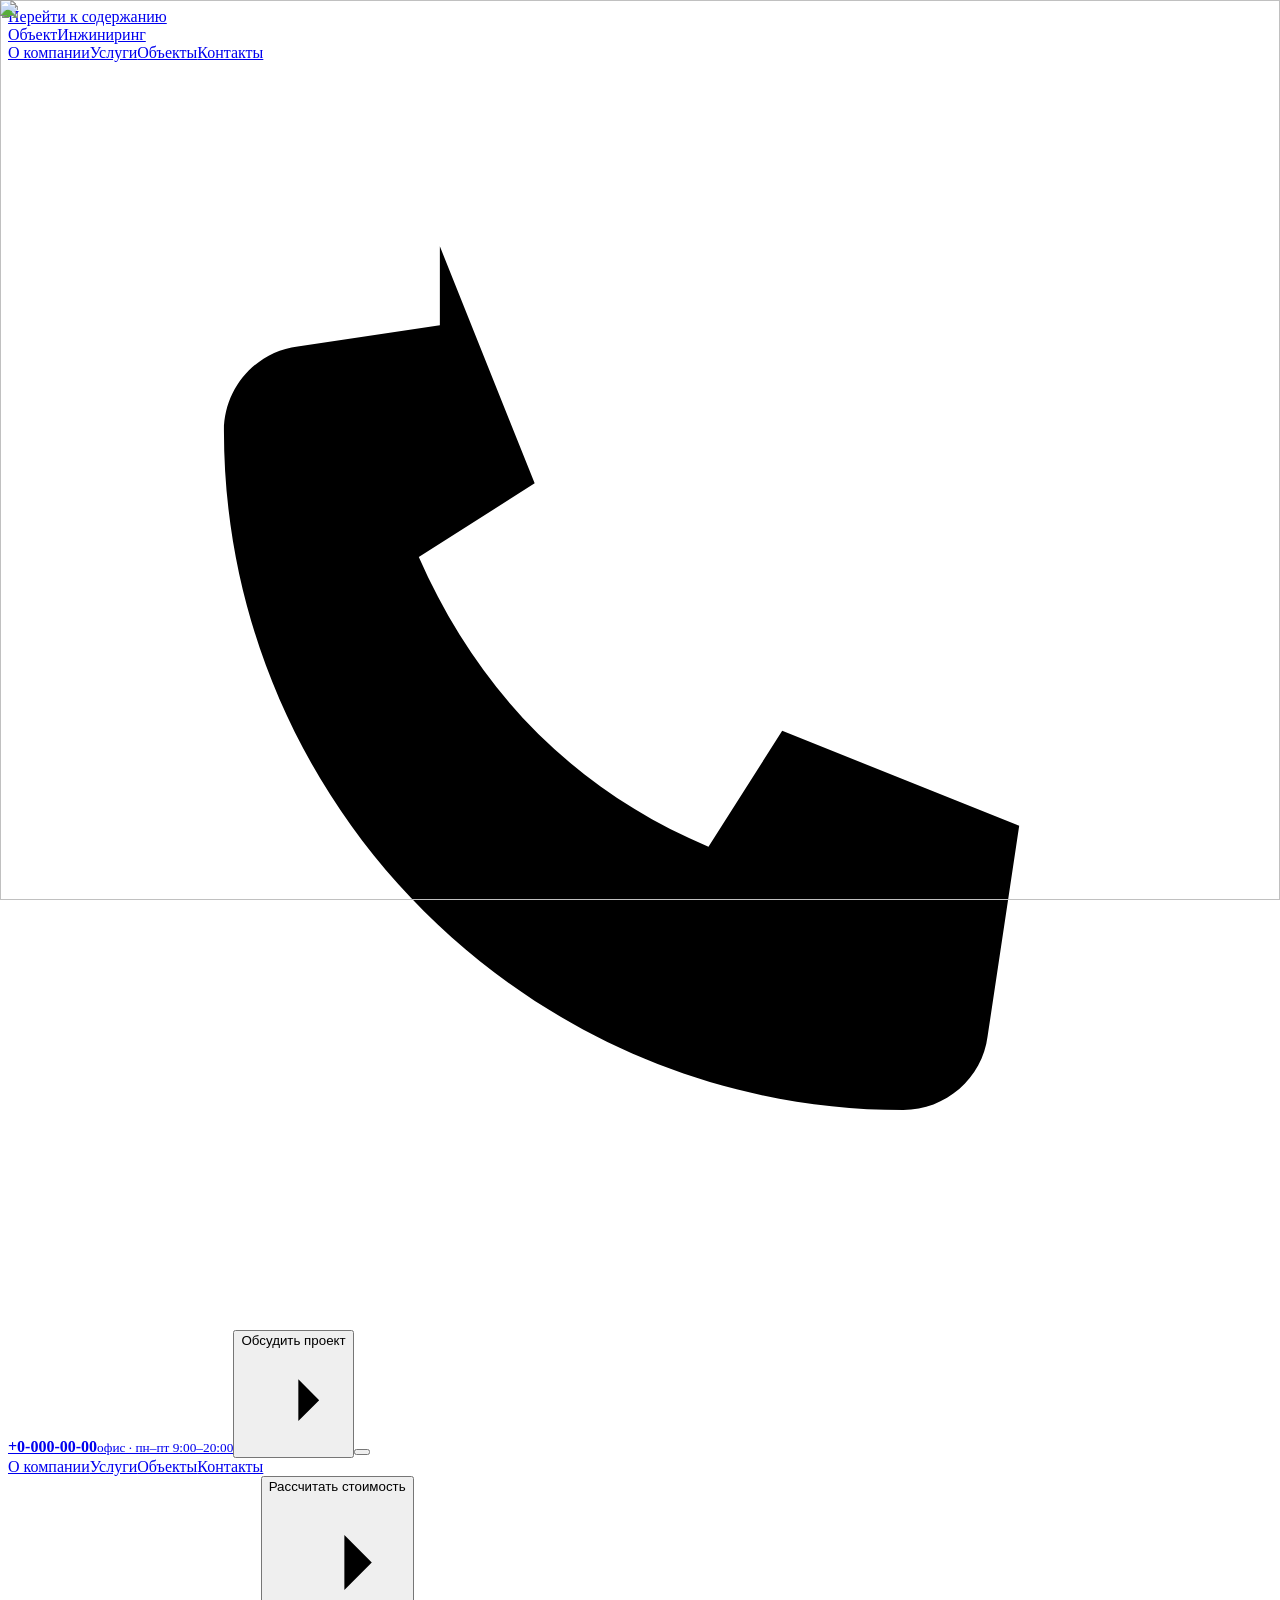
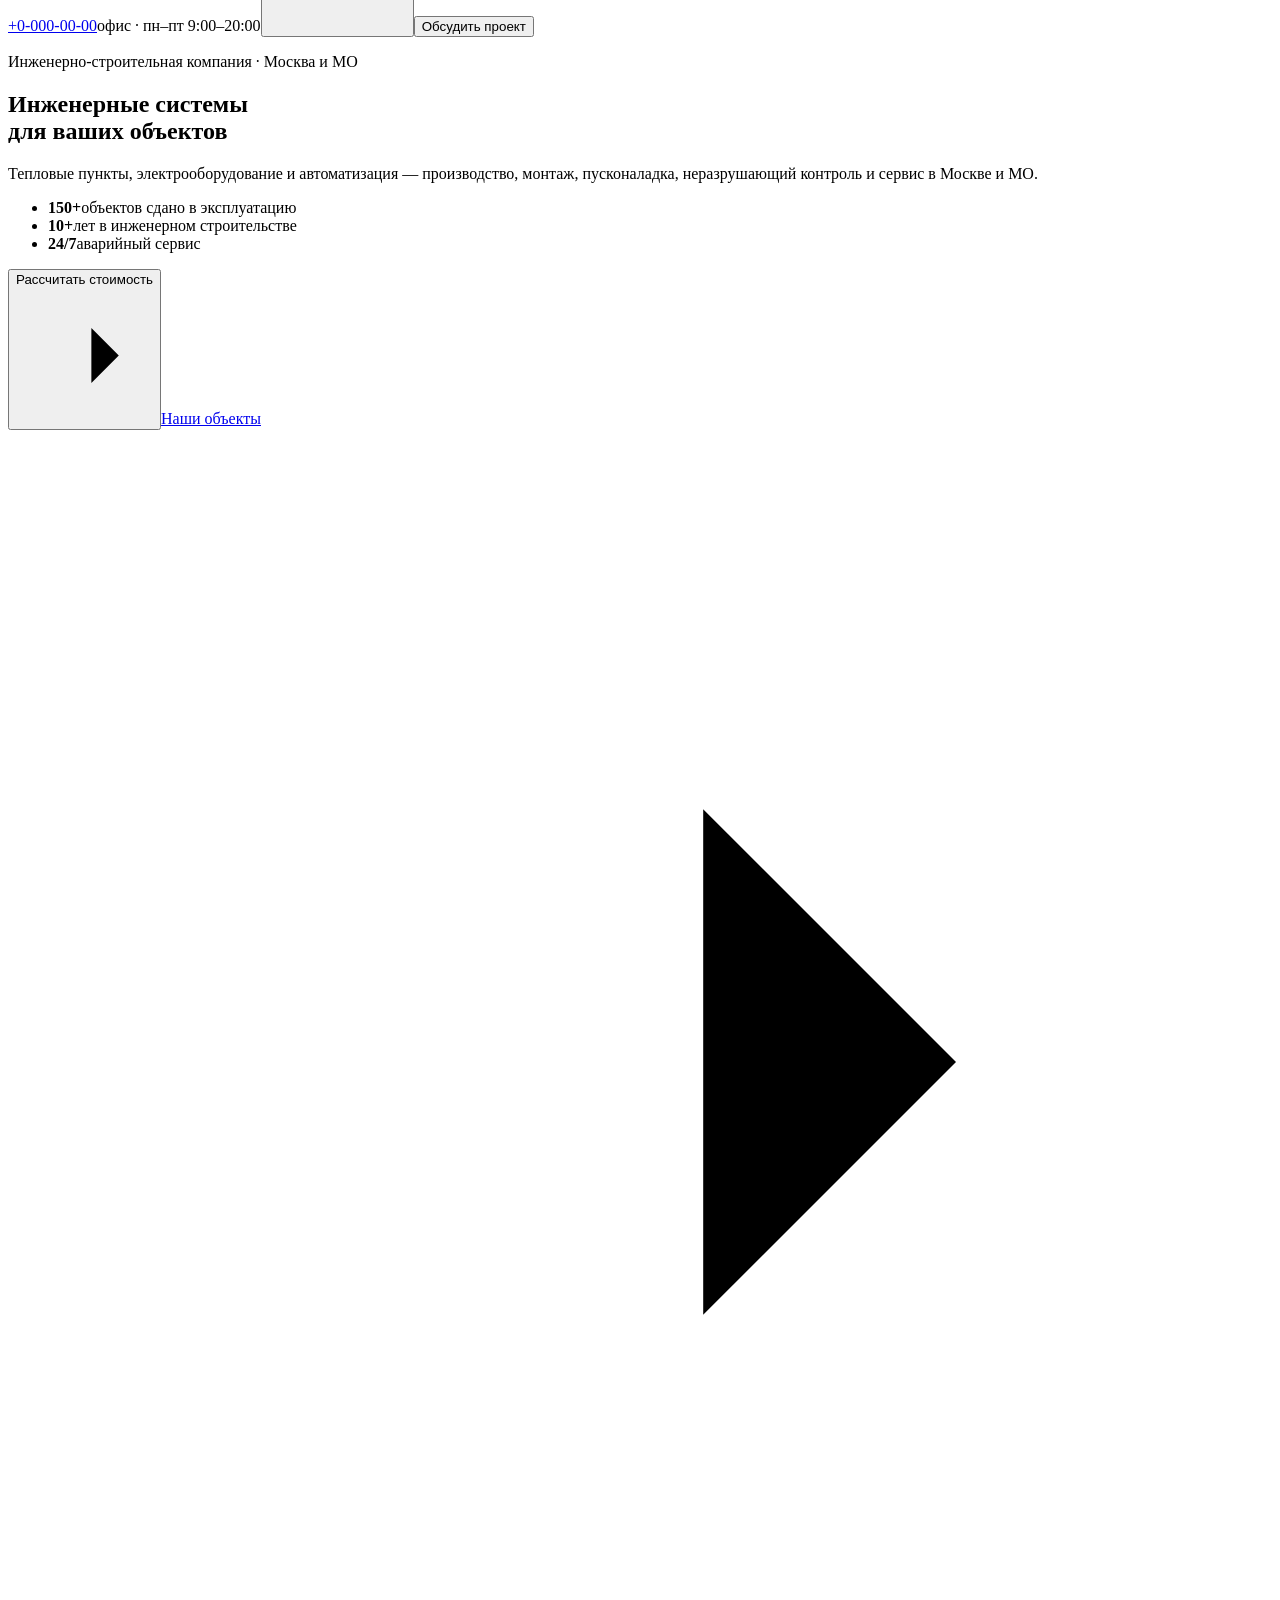
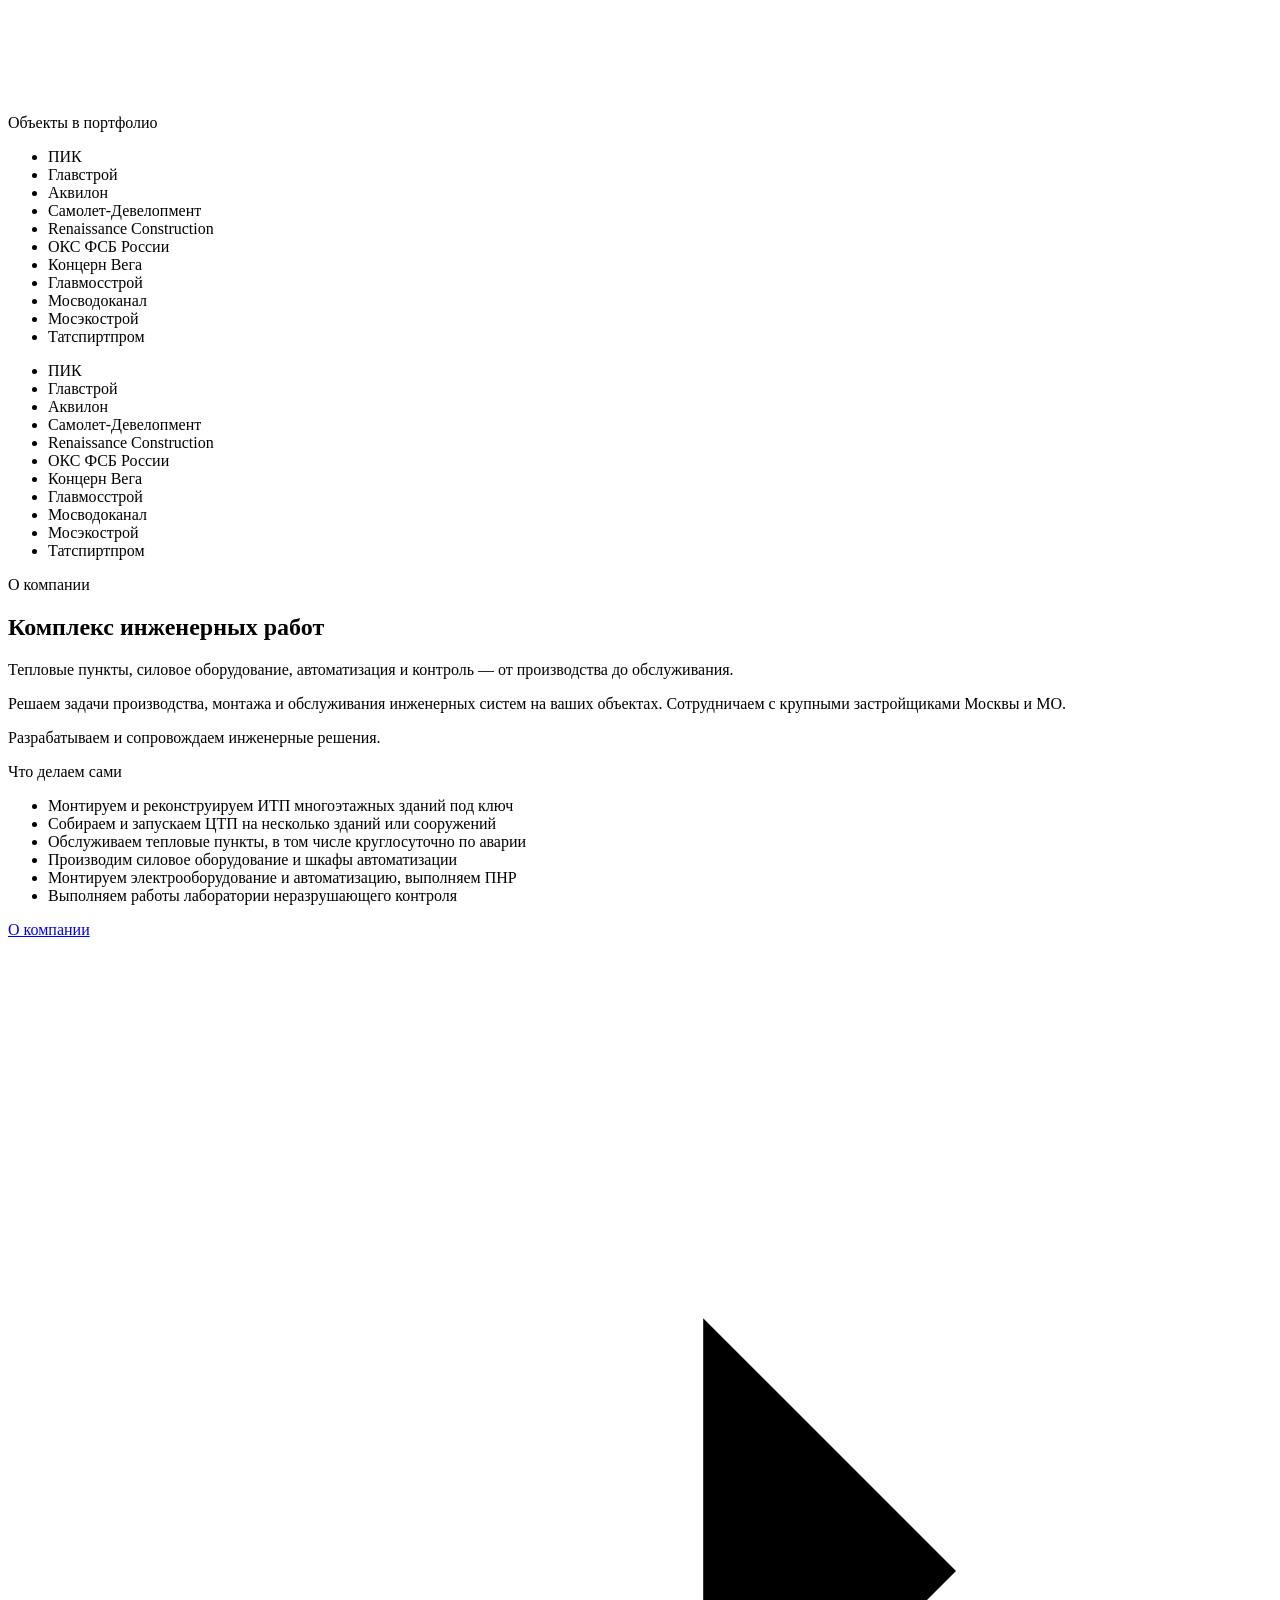
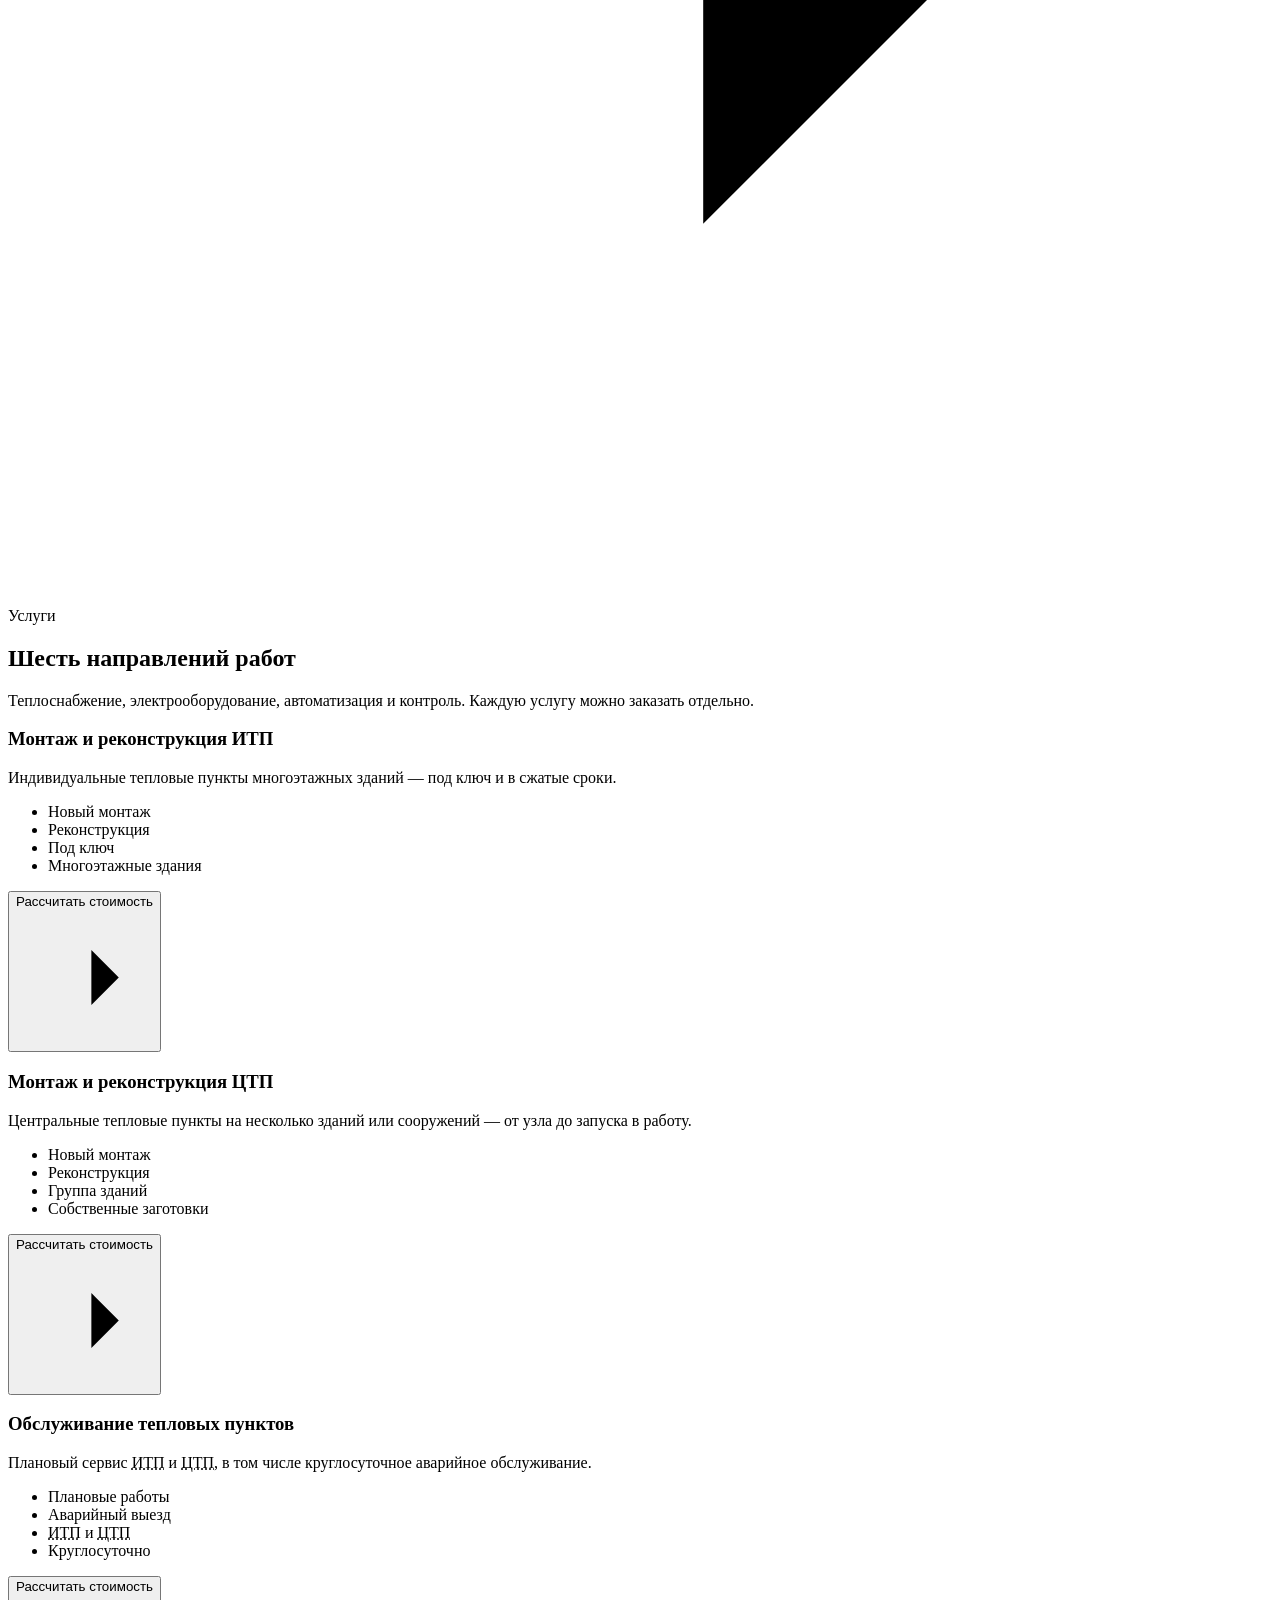
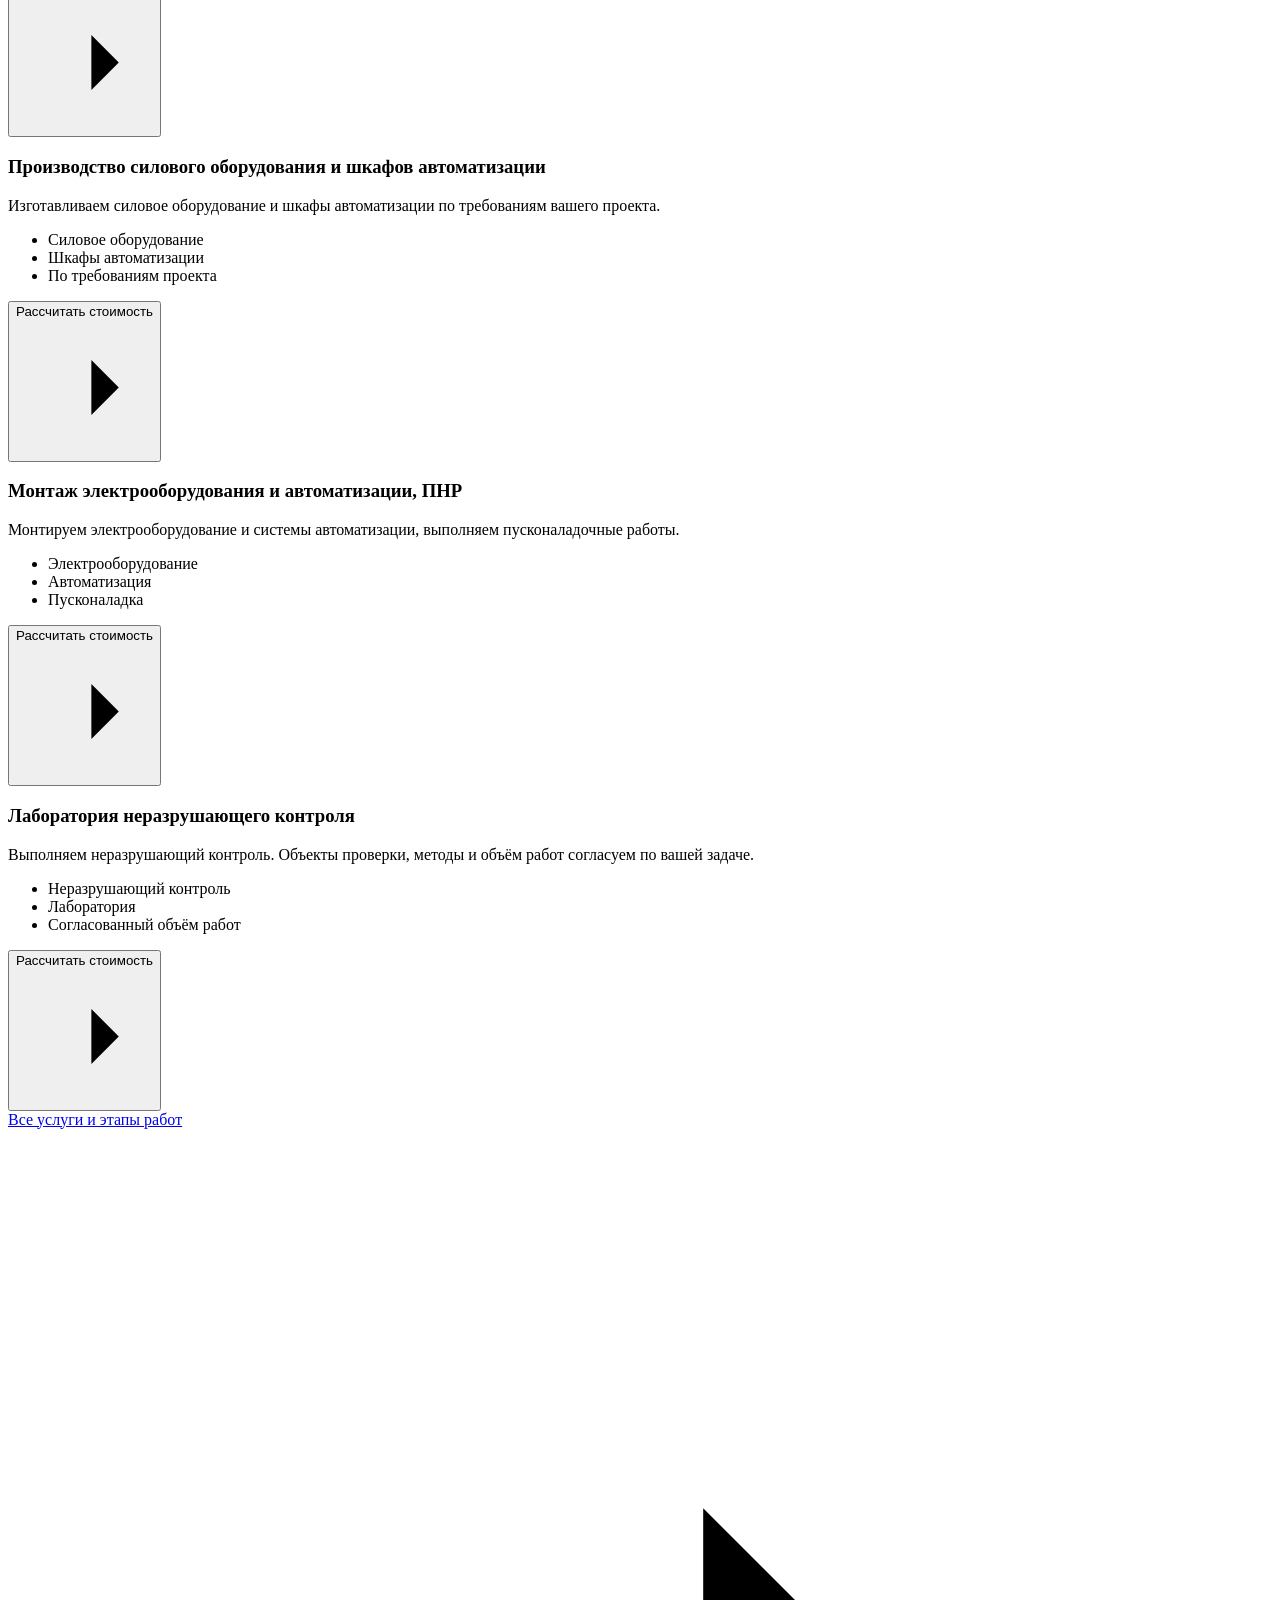
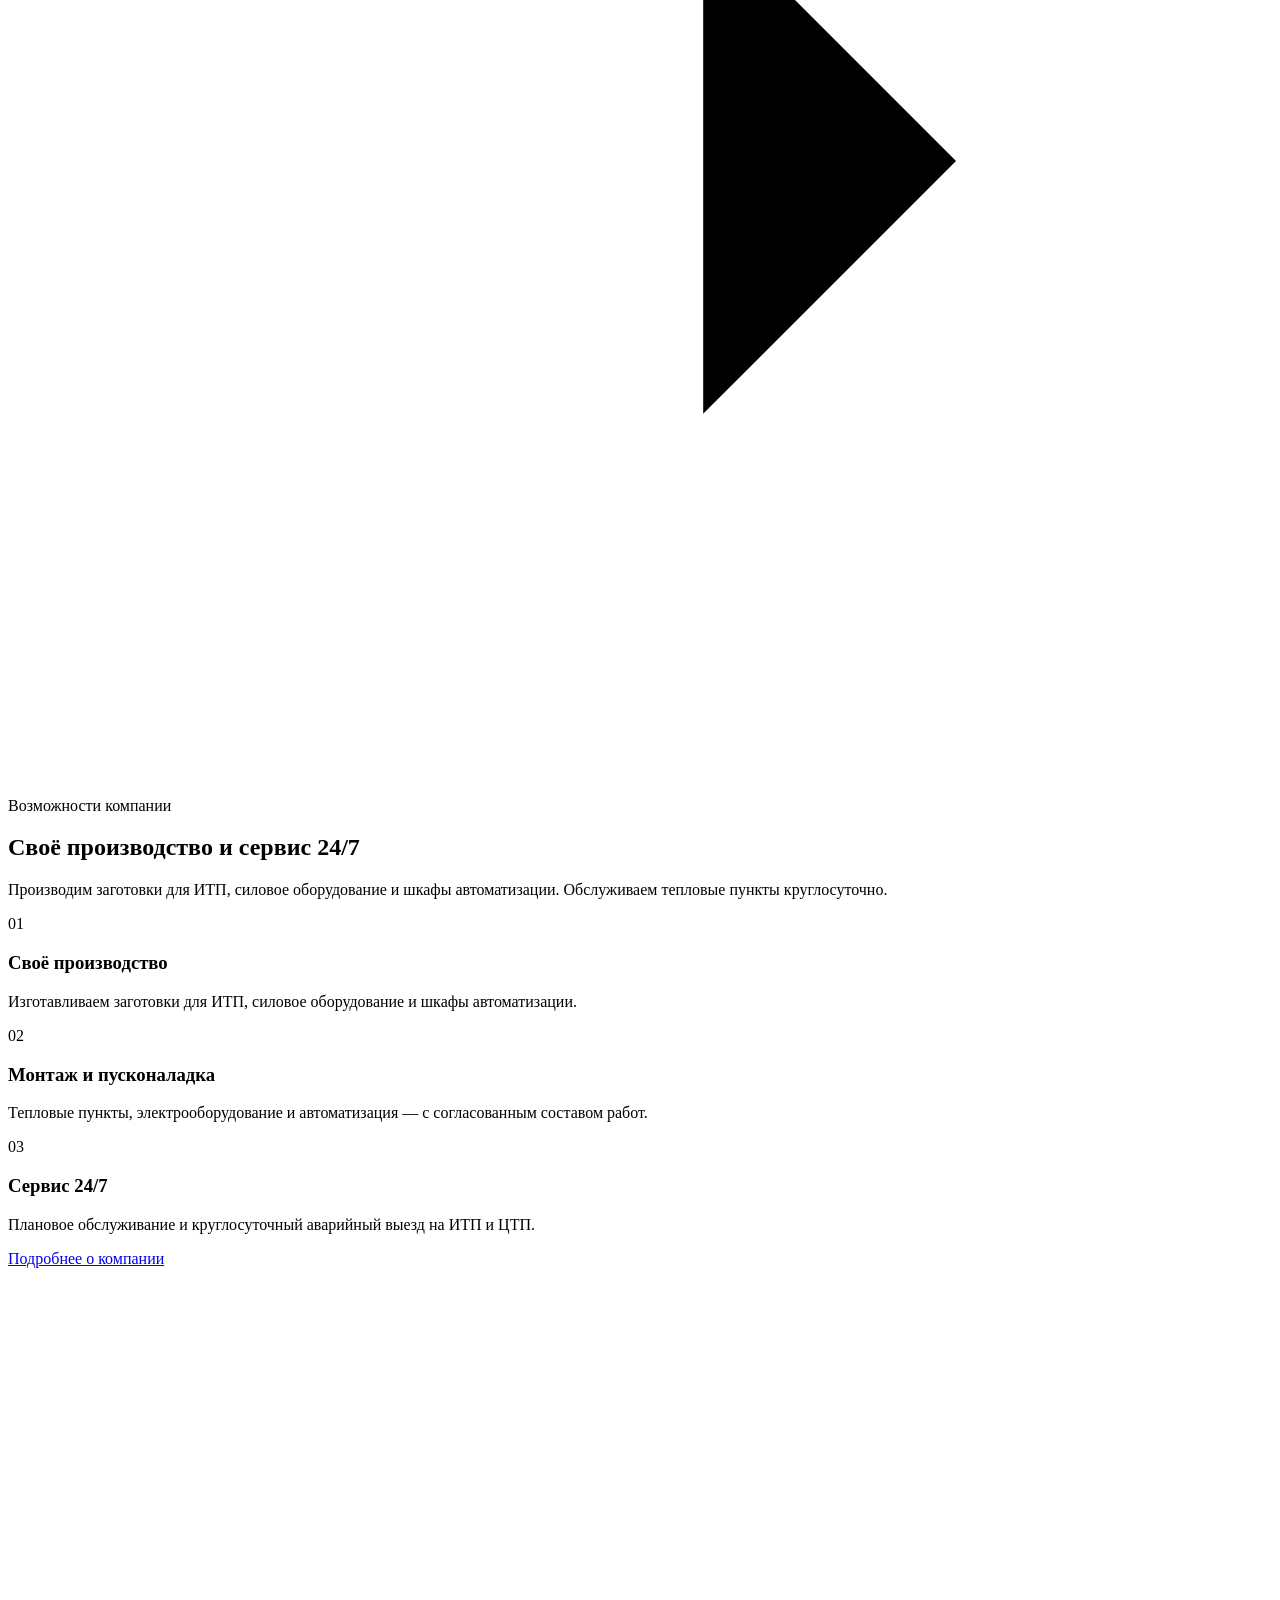
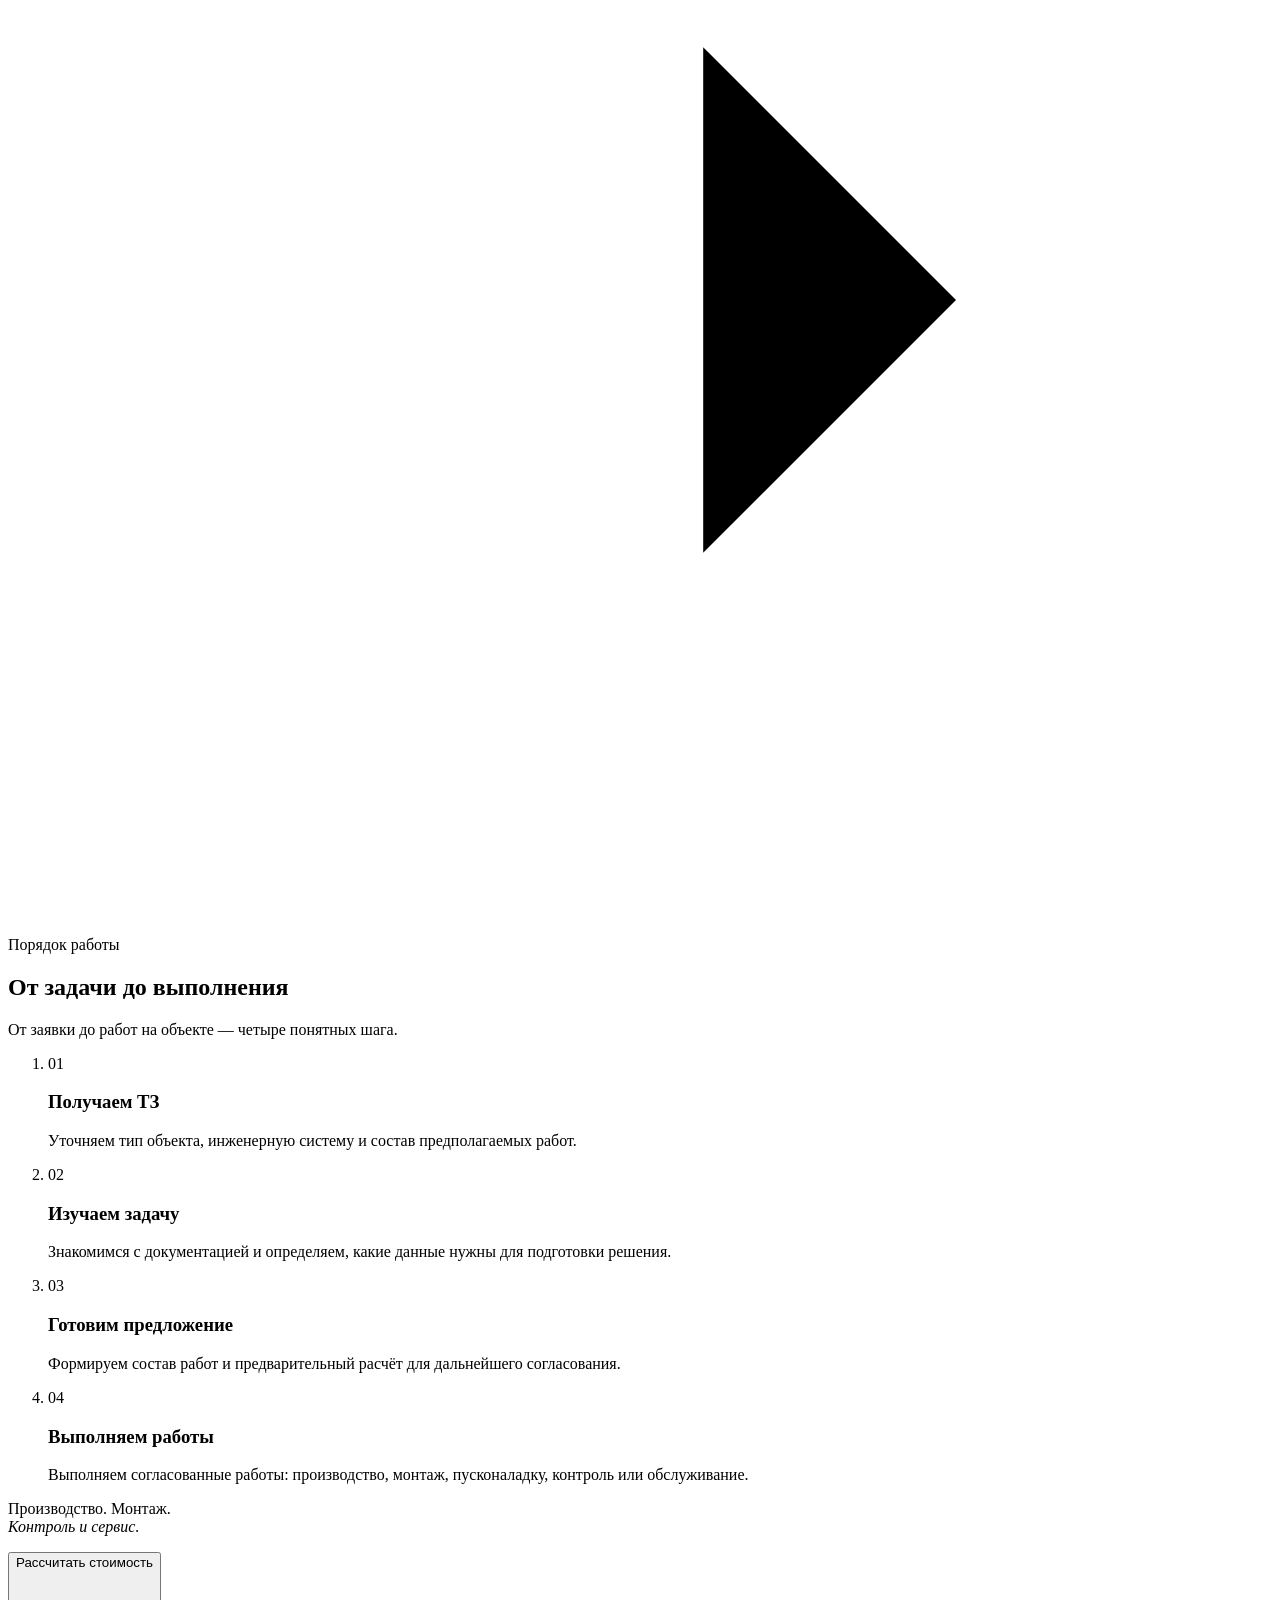
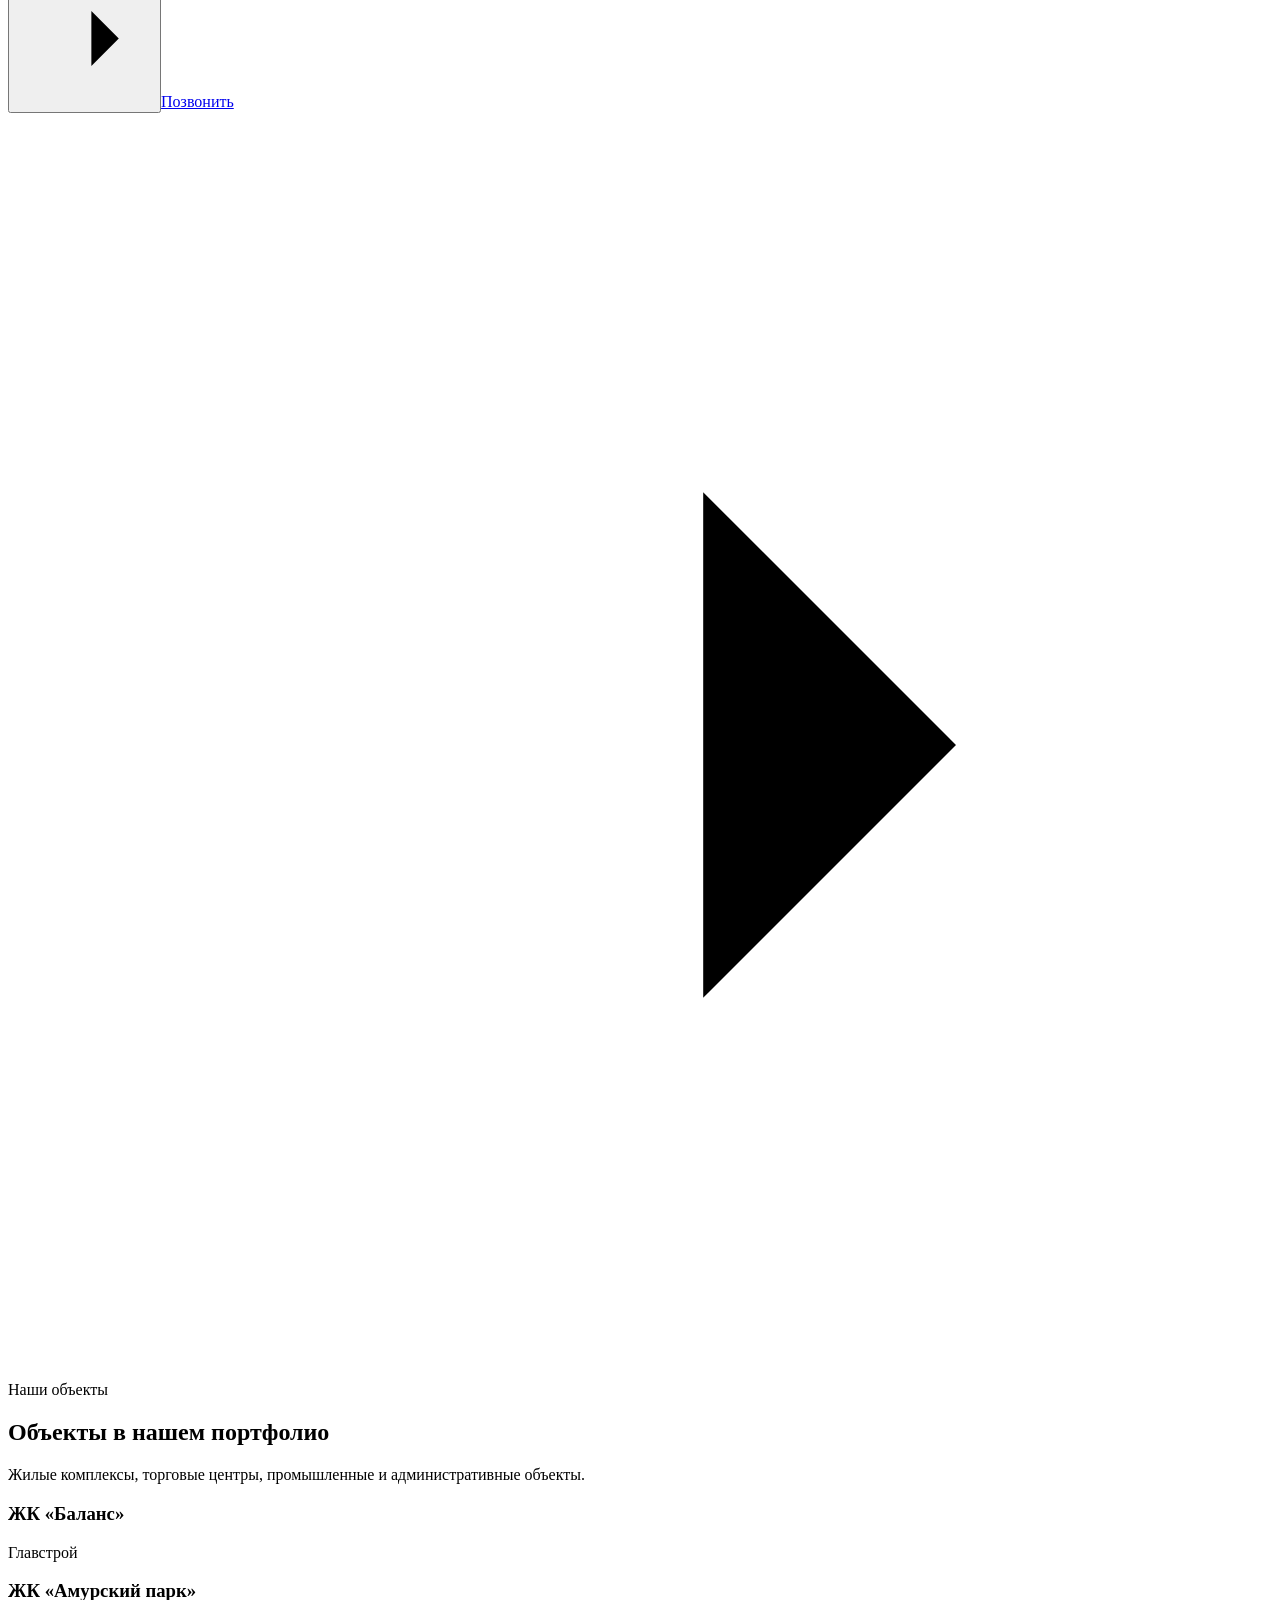
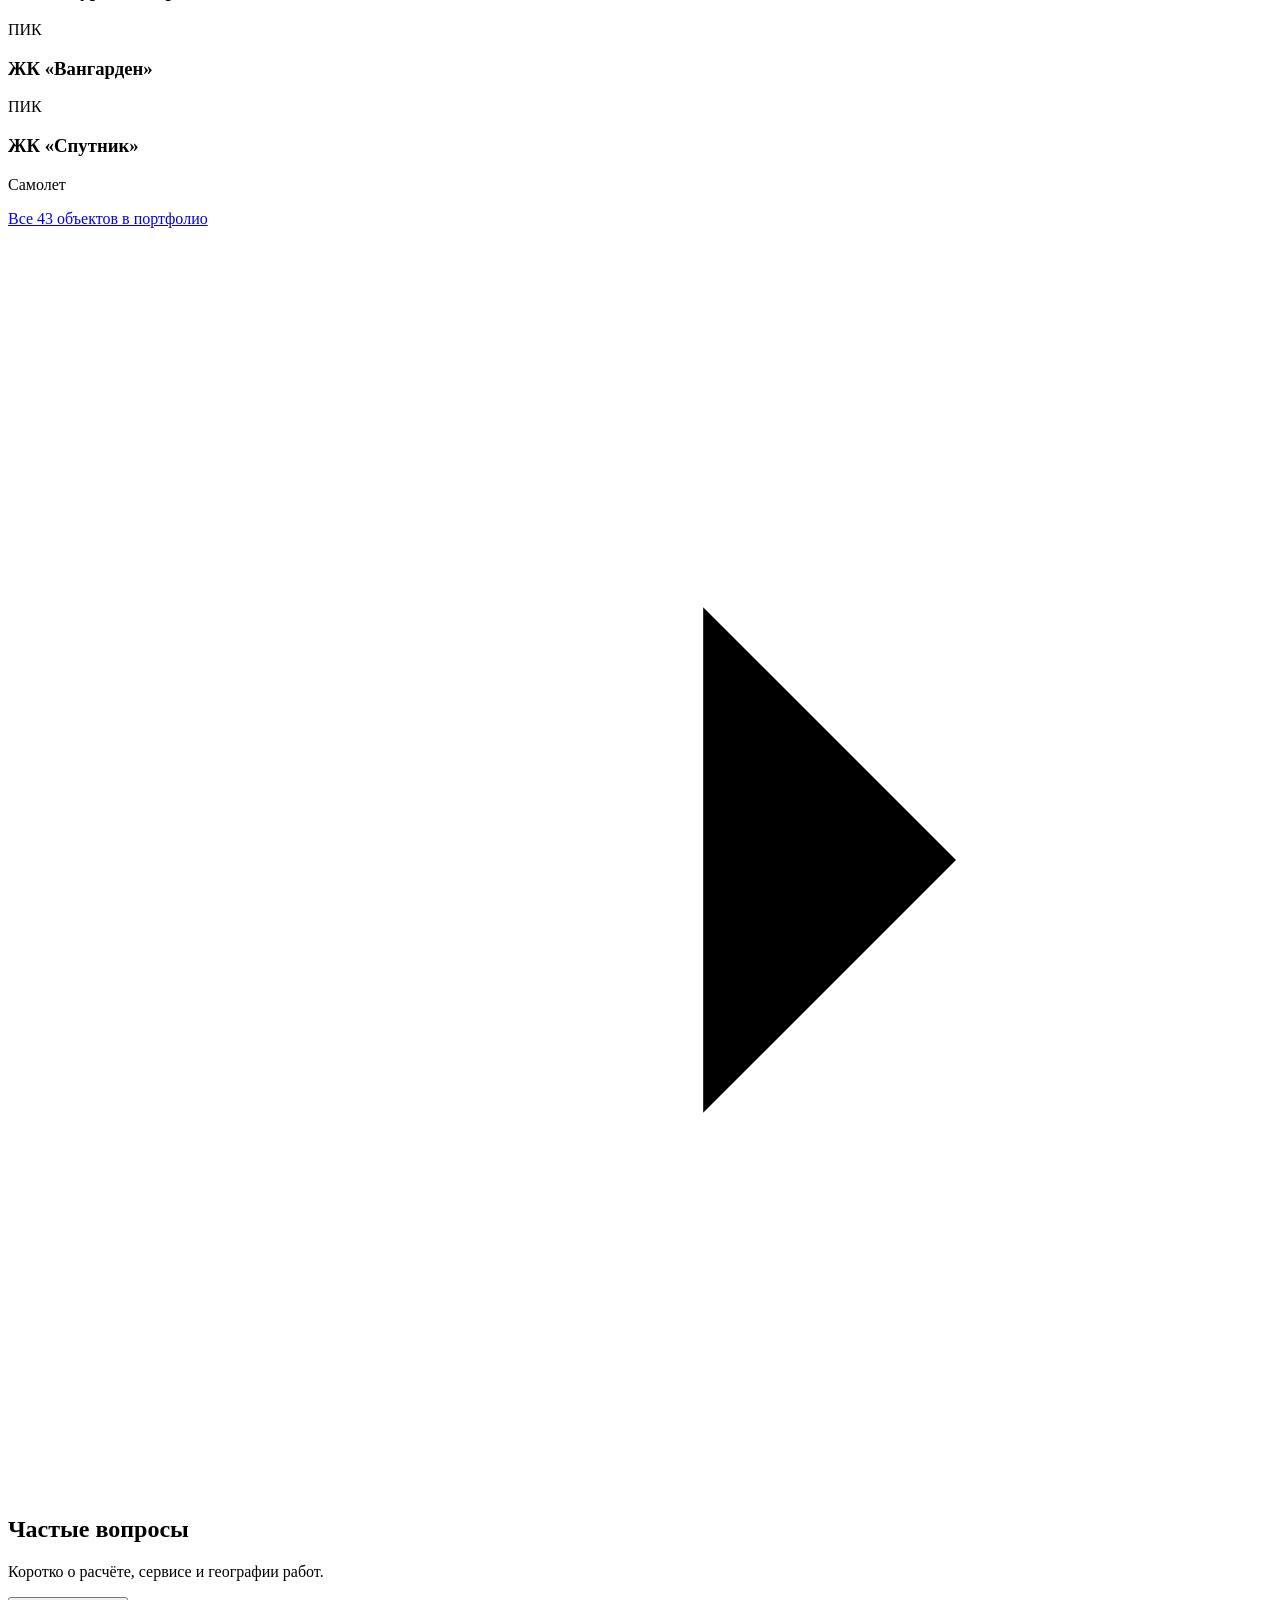
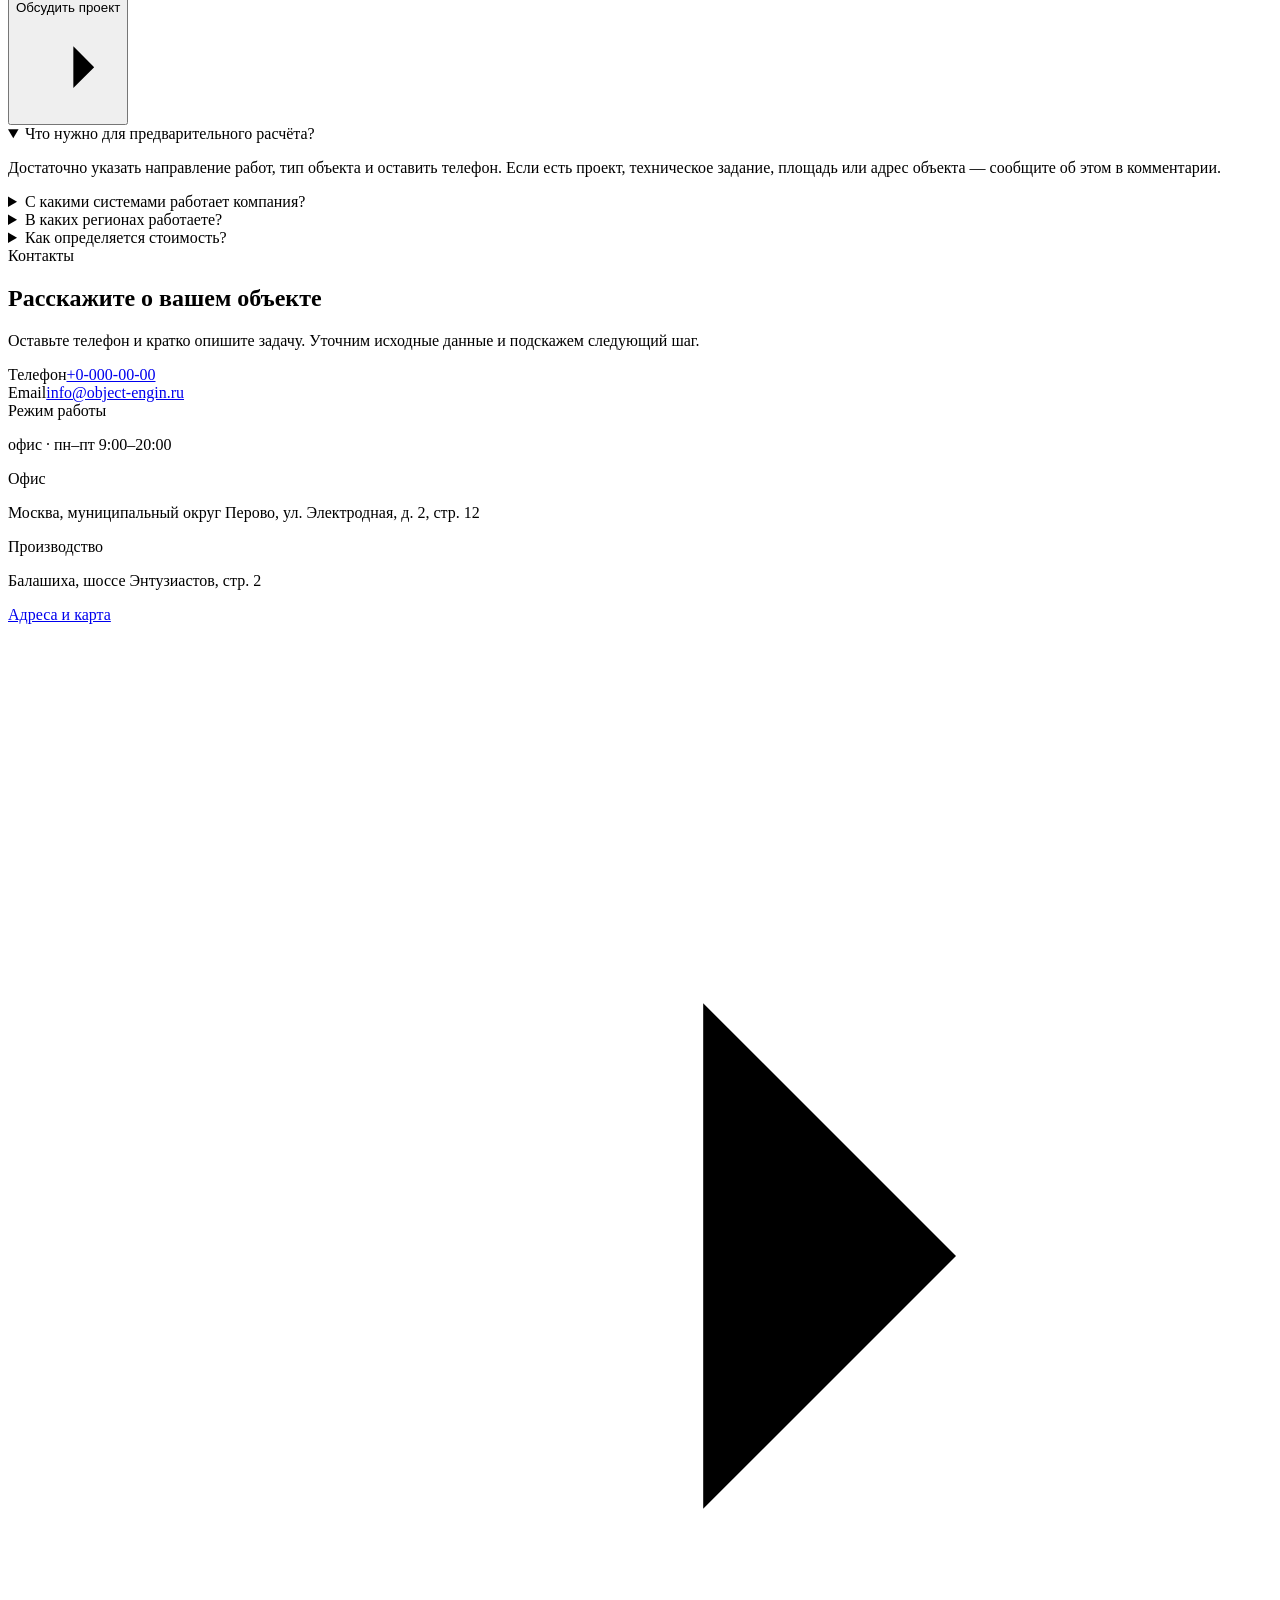
==== commit 2ba1a3e9: "Поправить пути картинок на демо-сайте. Co-authored-by: Cursor <cursoragent@cursor.com>" ====
--- a/index.html
+++ b/index.html
@@ -1 +1 @@
-<!DOCTYPE html><html lang="ru"><head><meta charSet="utf-8"/><meta name="viewport" content="width=device-width, initial-scale=1"/><link rel="preload" href="/objectengin-demo/_next/static/media/59b15b4bcd7b1eb5-s.p.2vemzm0itqzfy.woff2" as="font" crossorigin="" type="font/woff2"/><link rel="preload" href="/objectengin-demo/_next/static/media/83afe278b6a6bb3c-s.p.2bn3s6zvc0dyp.woff2" as="font" crossorigin="" type="font/woff2"/><link rel="preload" href="/objectengin-demo/_next/static/media/99e609270109b47d-s.p.40sczeszzbjw1.woff2" as="font" crossorigin="" type="font/woff2"/><link rel="preload" href="/objectengin-demo/_next/static/media/9c72aa0f40e4eef8-s.p.1y4-pdgsjb-pw.woff2" as="font" crossorigin="" type="font/woff2"/><link rel="preload" href="/objectengin-demo/_next/static/media/a343f882a40d2cc9-s.p.0p-wng2nn8o-p.woff2" as="font" crossorigin="" type="font/woff2"/><link rel="preload" href="/objectengin-demo/_next/static/media/a7afbb44bec2bb18-s.p.1qc6dx89jd2qv.woff2" as="font" crossorigin="" type="font/woff2"/><link rel="preload" href="/objectengin-demo/_next/static/media/d3fe2f289711ac3f-s.p.2v2sz4qlut9s1.woff2" as="font" crossorigin="" type="font/woff2"/><link rel="preload" href="/objectengin-demo/_next/static/media/effe91970fc4db64-s.p.0oace-s_gkfks.woff2" as="font" crossorigin="" type="font/woff2"/><link rel="preload" as="image" href="/images/hero-v5.png"/><link rel="stylesheet" href="/objectengin-demo/_next/static/chunks/1eqv1mygh_ptd.css" data-precedence="next"/><link rel="preload" as="script" fetchPriority="low" href="/objectengin-demo/_next/static/chunks/3s6nzrbk-8mnv.js"/><script src="/objectengin-demo/_next/static/chunks/29lufhzkpue7y.js" async=""></script><script src="/objectengin-demo/_next/static/chunks/227kwhsrjlnp4.js" async=""></script><script src="/objectengin-demo/_next/static/chunks/400e7c5eef5gg.js" async=""></script><script src="/objectengin-demo/_next/static/chunks/turbopack-0wdlvfbob08qr.js" async=""></script><script src="/objectengin-demo/_next/static/chunks/3fntmmi971322.js" async="" crossorigin=""></script><script src="/objectengin-demo/_next/static/chunks/2ch20i87g0_x3.js" async="" crossorigin=""></script><script src="/objectengin-demo/_next/static/chunks/1-tyvq9k5tj77.js" async="" crossorigin=""></script><script src="/objectengin-demo/_next/static/chunks/0ge3p27z0tf24.js" async="" crossorigin=""></script><script src="/objectengin-demo/_next/static/chunks/3xvtsavu_0nek.js" async="" crossorigin=""></script><title>ОбъектИнжиниринг — инженерные системы и оборудование</title><meta name="description" content="ООО «ОбъектИнжиниринг»: тепловые пункты, производство силового оборудования и шкафов автоматизации, электромонтаж, ПНР и неразрушающий контроль. Москва и МО."/><link rel="canonical" href="https://objectengin.ru/"/><meta property="og:title" content="ОбъектИнжиниринг — инженерные системы"/><meta property="og:description" content="Тепловые пункты, электрооборудование, автоматизация и неразрушающий контроль. 150+ объектов сдано в эксплуатацию."/><meta property="og:site_name" content="ОбъектИнжиниринг"/><meta property="og:locale" content="ru_RU"/><meta property="og:image" content="https://objectengin.ru/og-image.jpg"/><meta property="og:image:width" content="1200"/><meta property="og:image:height" content="630"/><meta property="og:image:alt" content="ОбъектИнжиниринг — инженерно-технические системы"/><meta property="og:type" content="website"/><meta name="twitter:card" content="summary_large_image"/><meta name="twitter:title" content="ОбъектИнжиниринг — инженерно-технические системы"/><meta name="twitter:description" content="Производство, монтаж и сервис инженерных систем в Москве и Московской области."/><meta name="twitter:image" content="https://objectengin.ru/og-image.jpg"/><link rel="icon" href="/objectengin-demo/icon.svg?icon.3r3fk_fylsthy.svg" sizes="any" type="image/svg+xml"/><meta name="next-size-adjust" content=""/><script src="/objectengin-demo/_next/static/chunks/0cz1d0mv5g_q7.js" noModule=""></script></head><body class="manrope_71ccc86a-module__zC2mFa__variable inter_fe9fb6a3-module__i99OTq__variable ibm_plex_mono_8913569c-module__eJ1xJq__variable"><div hidden=""><!--$--><!--/$--></div><noscript><style>.reveal,.hero-image,.hero-content,.page-hero .container,main .section>.container,main .about-metrics-band>.container,main .engineering-quote>.container{opacity:1;visibility:visible;transform:none}</style></noscript><script type="application/ld+json">{"@context":"https://schema.org","@type":"Organization","name":"ООО «ОбъектИнжиниринг»","url":"https://objectengin.ru/","telephone":"+0-000-00-00","email":"info@object-engin.ru","address":{"@type":"PostalAddress","addressLocality":"Москва","streetAddress":"муниципальный округ Перово, ул. Электродная, д. 2, стр. 12","addressCountry":"RU"},"openingHours":"Mo-Fr 09:00-20:00"}</script><a class="skip-link" href="#content">Перейти к содержанию</a><header class="header header--scrolled"><div class="container header-inner"><a class="brand" href="/objectengin-demo/">ОбъектИнжиниринг</a><nav class="desktop-nav" aria-label="Основная навигация"><a href="/objectengin-demo/about/">О компании</a><a href="/objectengin-demo/services/">Услуги</a><a href="/objectengin-demo/projects/">Объекты</a><a href="/objectengin-demo/contacts/">Контакты</a></nav><div class="header-actions"><a class="header-phone" href="tel:+000000000"><svg aria-hidden="true" viewBox="0 0 24 24"><path d="M8.2 3.5 10 8l-2.2 1.4c1.1 2.5 2.9 4.4 5.5 5.5l1.4-2.2 4.5 1.8-.6 4c-.1.8-.8 1.4-1.6 1.4C9.9 19.9 4.1 14.1 4.1 7c0-.8.6-1.5 1.4-1.6l2.7-.4Z"></path></svg><span class="header-phone__copy"><strong>+0-000-00-00</strong><small>офис · пн–пт 9:00–20:00</small></span></a><button class="button button--header" type="button"><span>Обсудить проект</span><svg aria-hidden="true" viewBox="0 0 20 20"><path d="M4 10h11M11 6l4 4-4 4"></path></svg></button><button class="menu-toggle" type="button" aria-label="Открыть меню" aria-expanded="false"><span></span><span></span></button></div></div></header><div class="mobile-menu" aria-hidden="true" inert=""><nav aria-label="Мобильная навигация"><a href="/objectengin-demo/about/">О компании</a><a href="/objectengin-demo/services/">Услуги</a><a href="/objectengin-demo/projects/">Объекты</a><a href="/objectengin-demo/contacts/">Контакты</a></nav><div class="mobile-menu-contact"><a href="tel:+000000000">+0-000-00-00</a><span>офис · пн–пт 9:00–20:00</span><button class="button button--primary" type="button"><span>Рассчитать стоимость</span><svg aria-hidden="true" viewBox="0 0 20 20"><path d="M4 10h11M11 6l4 4-4 4"></path></svg></button><button class="mobile-menu-secondary" type="button">Обсудить проект</button></div></div><main id="content"><section class="hero"><img alt="Инженерные системы теплового пункта" decoding="async" data-nimg="fill" class="hero-image" style="position:absolute;height:100%;width:100%;left:0;top:0;right:0;bottom:0;color:transparent" src="/images/hero-v5.png"/><div class="hero-shade"></div><div class="hero-body"><div class="container hero-content"><p class="eyebrow">Инженерно-строительная компания · Москва и МО</p><h1>Инженерные системы<br/>для ваших объектов</h1><p class="hero-lead">Тепловые пункты, электрооборудование и автоматизация — производство, монтаж, пусконаладка, неразрушающий контроль и сервис в Москве и МО.</p><ul class="hero-proof" aria-label="Опыт компании"><li><strong>150+</strong><span>объектов сдано в эксплуатацию</span></li><li><strong>10+</strong><span>лет в инженерном строительстве</span></li><li><strong>24/7</strong><span>аварийный сервис</span></li></ul><div class="hero-actions"><button class="button button--primary button--large" type="button"><span>Рассчитать стоимость</span><svg aria-hidden="true" viewBox="0 0 20 20"><path d="M4 10h11M11 6l4 4-4 4"></path></svg></button><a class="text-link text-link--light" href="/objectengin-demo/projects/"><span>Наши объекты</span><svg aria-hidden="true" viewBox="0 0 20 20"><path d="M4 10h11M11 6l4 4-4 4"></path></svg></a></div></div><div class="client-strip" aria-label="Объекты в портфолио компании"><div class="container client-strip-inner"><p>Объекты в портфолио</p><div class="client-strip-viewport"><ul><li>ПИК</li><li>Главстрой</li><li>Аквилон</li><li>Самолет-Девелопмент</li><li>Renaissance Construction</li><li>ОКС ФСБ России</li><li>Концерн Вега</li><li>Главмосстрой</li><li>Мосводоканал</li><li>Мосэкострой</li><li>Татспиртпром</li></ul><ul aria-hidden="true"><li>ПИК</li><li>Главстрой</li><li>Аквилон</li><li>Самолет-Девелопмент</li><li>Renaissance Construction</li><li>ОКС ФСБ России</li><li>Концерн Вега</li><li>Главмосстрой</li><li>Мосводоканал</li><li>Мосэкострой</li><li>Татспиртпром</li></ul></div></div></div></div></section><section class="section about home-about"><div class="container"><div class="section-intro"><span class="section-kicker">О компании</span><h2>Комплекс инженерных работ</h2><p>Тепловые пункты, силовое оборудование, автоматизация и контроль — от производства до обслуживания.</p></div><div class="about-layout"><div class="about-image-wrap"><img alt="Инженерное оборудование на объекте" loading="lazy" decoding="async" data-nimg="fill" style="position:absolute;height:100%;width:100%;left:0;top:0;right:0;bottom:0;color:transparent" src="/images/about-v3.png"/></div><div class="about-copy"><p class="lead">Решаем задачи производства, монтажа и обслуживания инженерных систем на ваших объектах. Сотрудничаем с крупными застройщиками Москвы и МО.</p><p>Разрабатываем и сопровождаем инженерные решения.</p><div class="about-competencies"><p class="about-competencies-title">Что делаем сами</p><ul><li>Монтируем и реконструируем ИТП многоэтажных зданий под ключ</li><li>Собираем и запускаем ЦТП на несколько зданий или сооружений</li><li>Обслуживаем тепловые пункты, в том числе круглосуточно по аварии</li><li>Производим силовое оборудование и шкафы автоматизации</li><li>Монтируем электрооборудование и автоматизацию, выполняем ПНР</li><li>Выполняем работы лаборатории неразрушающего контроля</li></ul></div><a class="card-link" href="/objectengin-demo/about/"><span>О компании</span><svg aria-hidden="true" viewBox="0 0 20 20"><path d="M4 10h11M11 6l4 4-4 4"></path></svg></a></div></div></div></section><section class="section services"><div class="container"><div class="section-intro"><span class="section-kicker">Услуги</span><h2>Шесть направлений работ</h2><p>Теплоснабжение, электрооборудование, автоматизация и контроль. Каждую услугу можно заказать отдельно.</p></div><div class="services-grid"><article class="service-card"><div class="service-card__media"><img alt="Индивидуальный тепловой пункт в жилом здании" loading="lazy" decoding="async" data-nimg="fill" style="position:absolute;height:100%;width:100%;left:0;top:0;right:0;bottom:0;color:transparent" src="/images/services/service-itp.png"/></div><div class="service-card__body"><h3>Монтаж и реконструкция ИТП</h3><p>Индивидуальные тепловые пункты многоэтажных зданий — под ключ и в сжатые сроки.</p><ul class="service-scope"><li>Новый монтаж</li><li>Реконструкция</li><li>Под ключ</li><li>Многоэтажные здания</li></ul><button class="card-link" type="button"><span>Рассчитать стоимость</span><svg aria-hidden="true" viewBox="0 0 20 20"><path d="M4 10h11M11 6l4 4-4 4"></path></svg></button></div></article><article class="service-card"><div class="service-card__media"><img alt="Центральный тепловой пункт на группу зданий" loading="lazy" decoding="async" data-nimg="fill" style="position:absolute;height:100%;width:100%;left:0;top:0;right:0;bottom:0;color:transparent" src="/images/services/service-ctp.png"/></div><div class="service-card__body"><h3>Монтаж и реконструкция ЦТП</h3><p>Центральные тепловые пункты на несколько зданий или сооружений — от узла до запуска в работу.</p><ul class="service-scope"><li>Новый монтаж</li><li>Реконструкция</li><li>Группа зданий</li><li>Собственные заготовки</li></ul><button class="card-link" type="button"><span>Рассчитать стоимость</span><svg aria-hidden="true" viewBox="0 0 20 20"><path d="M4 10h11M11 6l4 4-4 4"></path></svg></button></div></article><article class="service-card"><div class="service-card__media"><img alt="Обслуживание и настройка теплового пункта" loading="lazy" decoding="async" data-nimg="fill" style="position:absolute;height:100%;width:100%;left:0;top:0;right:0;bottom:0;color:transparent" src="/images/services/service-maintenance.png"/></div><div class="service-card__body"><h3>Обслуживание тепловых пунктов</h3><p>Плановый сервис <abbr title="Индивидуальный тепловой пункт">ИТП</abbr> и <abbr title="Центральный тепловой пункт">ЦТП</abbr>, в том числе круглосуточное аварийное обслуживание.</p><ul class="service-scope"><li>Плановые работы</li><li>Аварийный выезд</li><li><abbr title="Индивидуальный тепловой пункт">ИТП</abbr> и <abbr title="Центральный тепловой пункт">ЦТП</abbr></li><li>Круглосуточно</li></ul><button class="card-link" type="button"><span>Рассчитать стоимость</span><svg aria-hidden="true" viewBox="0 0 20 20"><path d="M4 10h11M11 6l4 4-4 4"></path></svg></button></div></article><article class="service-card"><div class="service-card__media"><img alt="Шкафы управления и автоматизации" loading="lazy" decoding="async" data-nimg="fill" style="position:absolute;height:100%;width:100%;left:0;top:0;right:0;bottom:0;color:transparent" src="/images/services/service-production.webp"/></div><div class="service-card__body"><h3>Производство силового оборудования и шкафов автоматизации</h3><p>Изготавливаем силовое оборудование и шкафы автоматизации по требованиям вашего проекта.</p><ul class="service-scope"><li>Силовое оборудование</li><li>Шкафы автоматизации</li><li>По требованиям проекта</li></ul><button class="card-link" type="button"><span>Рассчитать стоимость</span><svg aria-hidden="true" viewBox="0 0 20 20"><path d="M4 10h11M11 6l4 4-4 4"></path></svg></button></div></article><article class="service-card"><div class="service-card__media"><img alt="Оборудование системы автоматизации" loading="lazy" decoding="async" data-nimg="fill" style="position:absolute;height:100%;width:100%;left:0;top:0;right:0;bottom:0;color:transparent" src="/images/services/service-electrical.webp"/></div><div class="service-card__body"><h3>Монтаж электрооборудования и автоматизации, ПНР</h3><p>Монтируем электрооборудование и системы автоматизации, выполняем пусконаладочные работы.</p><ul class="service-scope"><li>Электрооборудование</li><li>Автоматизация</li><li>Пусконаладка</li></ul><button class="card-link" type="button"><span>Рассчитать стоимость</span><svg aria-hidden="true" viewBox="0 0 20 20"><path d="M4 10h11M11 6l4 4-4 4"></path></svg></button></div></article><article class="service-card"><div class="service-card__media"><img alt="Иллюстрация неразрушающего контроля инженерного оборудования" loading="lazy" decoding="async" data-nimg="fill" style="position:absolute;height:100%;width:100%;left:0;top:0;right:0;bottom:0;color:transparent" src="/images/services/service-control.webp"/></div><div class="service-card__body"><h3>Лаборатория неразрушающего контроля</h3><p>Выполняем неразрушающий контроль. Объекты проверки, методы и объём работ согласуем по вашей задаче.</p><ul class="service-scope"><li>Неразрушающий контроль</li><li>Лаборатория</li><li>Согласованный объём работ</li></ul><button class="card-link" type="button"><span>Рассчитать стоимость</span><svg aria-hidden="true" viewBox="0 0 20 20"><path d="M4 10h11M11 6l4 4-4 4"></path></svg></button></div></article></div><a class="section-more-link" href="/objectengin-demo/services/"><span>Все услуги и этапы работ</span><svg aria-hidden="true" viewBox="0 0 20 20"><path d="M4 10h11M11 6l4 4-4 4"></path></svg></a></div></section><section class="section capabilities home-capabilities"><div class="container"><div class="section-intro"><span class="section-kicker">Возможности компании</span><h2>Своё производство и сервис 24/7</h2><p>Производим заготовки для ИТП, силовое оборудование и шкафы автоматизации. Обслуживаем тепловые пункты круглосуточно.</p></div><div class="capabilities-grid"><article class="capabilities-card"><span>0<!-- -->1</span><div><h3>Своё производство</h3><p>Изготавливаем заготовки для ИТП, силовое оборудование и шкафы автоматизации.</p></div></article><article class="capabilities-card"><span>0<!-- -->2</span><div><h3>Монтаж и пусконаладка</h3><p>Тепловые пункты, электрооборудование и автоматизация — с согласованным составом работ.</p></div></article><article class="capabilities-card"><span>0<!-- -->3</span><div><h3>Сервис 24/7</h3><p>Плановое обслуживание и круглосуточный аварийный выезд на ИТП и ЦТП.</p></div></article></div><a class="section-more-link section-more-link--on-dark" href="/objectengin-demo/about/"><span>Подробнее о компании</span><svg aria-hidden="true" viewBox="0 0 20 20"><path d="M4 10h11M11 6l4 4-4 4"></path></svg></a></div></section><section class="section workflow" aria-label="Порядок работы"><div class="container"><div class="section-intro"><span class="section-kicker">Порядок работы</span><h2>От задачи до выполнения</h2><p>От заявки до работ на объекте — четыре понятных шага.</p></div><ol class="workflow-grid"><li><span>01</span><h3>Получаем ТЗ</h3><p>Уточняем тип объекта, инженерную систему и состав предполагаемых работ.</p></li><li><span>02</span><h3>Изучаем задачу</h3><p>Знакомимся с документацией и определяем, какие данные нужны для подготовки решения.</p></li><li><span>03</span><h3>Готовим предложение</h3><p>Формируем состав работ и предварительный расчёт для дальнейшего согласования.</p></li><li><span>04</span><h3>Выполняем работы</h3><p>Выполняем согласованные работы: производство, монтаж, пусконаладку, контроль или обслуживание.</p></li></ol></div></section><section class="engineering-quote" aria-label="Призыв к действию"><img alt="" aria-hidden="true" loading="lazy" decoding="async" data-nimg="fill" class="engineering-quote-image" style="position:absolute;height:100%;width:100%;left:0;top:0;right:0;bottom:0;color:transparent" src="/images/quote-bg.jpg"/><div class="engineering-quote-shade" aria-hidden="true"></div><div class="container engineering-quote-inner"><p>Производство. Монтаж.<br/><em>Контроль и сервис.</em></p><div class="engineering-quote-actions"><button class="button button--outline-light" type="button"><span>Рассчитать стоимость</span><svg aria-hidden="true" viewBox="0 0 20 20"><path d="M4 10h11M11 6l4 4-4 4"></path></svg></button><a class="text-link text-link--light" href="tel:+000000000"><span>Позвонить</span><svg aria-hidden="true" viewBox="0 0 20 20"><path d="M4 10h11M11 6l4 4-4 4"></path></svg></a></div></div></section><section class="section projects"><div class="container"><div class="section-intro"><span class="section-kicker">Наши объекты</span><h2>Объекты в нашем портфолио</h2><p>Жилые комплексы, торговые центры, промышленные и административные объекты.</p></div><div class="projects-grid projects-grid--preview"><article class="project-card project-card--1"><div class="project-image"><img alt="ЖК «Баланс»" loading="lazy" decoding="async" data-nimg="fill" style="position:absolute;height:100%;width:100%;left:0;top:0;right:0;bottom:0;color:transparent" src="/images/projects/balance.webp"/><div class="project-badges"></div></div><div class="project-content"><h3>ЖК «Баланс»</h3><p>Главстрой</p></div></article><article class="project-card project-card--2"><div class="project-image"><img alt="ЖК «Амурский парк»" loading="lazy" decoding="async" data-nimg="fill" style="position:absolute;height:100%;width:100%;left:0;top:0;right:0;bottom:0;color:transparent" src="/images/projects/amur-park.webp"/><div class="project-badges"></div></div><div class="project-content"><h3>ЖК «Амурский парк»</h3><p>ПИК</p></div></article><article class="project-card project-card--3"><div class="project-image"><img alt="ЖК «Вангарден»" loading="lazy" decoding="async" data-nimg="fill" style="position:absolute;height:100%;width:100%;left:0;top:0;right:0;bottom:0;color:transparent" src="/images/projects/vangarden.webp"/><div class="project-badges"></div></div><div class="project-content"><h3>ЖК «Вангарден»</h3><p>ПИК</p></div></article><article class="project-card project-card--4"><div class="project-image"><img alt="ЖК «Спутник»" loading="lazy" decoding="async" data-nimg="fill" style="position:absolute;height:100%;width:100%;left:0;top:0;right:0;bottom:0;color:transparent" src="/images/projects/sputnik.webp"/><div class="project-badges"></div></div><div class="project-content"><h3>ЖК «Спутник»</h3><p>Самолет</p></div></article></div><a class="section-more-link" href="/objectengin-demo/projects/"><span>Все <!-- -->43<!-- --> объектов в портфолио</span><svg aria-hidden="true" viewBox="0 0 20 20"><path d="M4 10h11M11 6l4 4-4 4"></path></svg></a></div></section><section class="section faq" aria-labelledby="faq-title"><div class="container faq-layout"><div class="faq-heading"><h2 id="faq-title">Частые вопросы</h2><p>Коротко о расчёте, сервисе и географии работ.</p><button class="button button--primary" type="button"><span>Обсудить проект</span><svg aria-hidden="true" viewBox="0 0 20 20"><path d="M4 10h11M11 6l4 4-4 4"></path></svg></button></div><div class="faq-list"><details open=""><summary><span>Что нужно для предварительного расчёта?</span><i aria-hidden="true"></i></summary><p>Достаточно указать направление работ, тип объекта и оставить телефон. Если есть проект, техническое задание, площадь или адрес объекта — сообщите об этом в комментарии.</p></details><details><summary><span>С какими системами работает компания?</span><i aria-hidden="true"></i></summary><p>Работаем с ИТП и ЦТП, силовым электрооборудованием и автоматизацией. Производим оборудование и шкафы автоматизации, выполняем монтаж, ПНР и неразрушающий контроль.</p></details><details><summary><span>В каких регионах работаете?</span><i aria-hidden="true"></i></summary><p>Москва и Московская область — жилые, коммерческие и промышленные объекты.</p></details><details><summary><span>Как определяется стоимость?</span><i aria-hidden="true"></i></summary><p>Стоимость зависит от состава работ и исходных данных. После заявки специалист уточняет задачу и готовит вопросы для расчёта.</p></details></div></div></section><section class="section contacts home-contacts"><div class="container"><div class="section-intro section-intro--inverse"><span class="section-kicker">Контакты</span><h2>Расскажите о вашем объекте</h2><p>Оставьте телефон и кратко опишите задачу. Уточним исходные данные и подскажем следующий шаг.</p></div><div class="contacts-layout"><div class="contact-info"><div class="contact-main"><span>Телефон</span><a href="tel:+000000000">+0-000-00-00</a></div><div class="contact-row"><div><span>Email</span><a href="mailto:info@object-engin.ru">info@object-engin.ru</a></div><div><span>Режим работы</span><p>офис · пн–пт 9:00–20:00</p></div></div><div class="contact-address"><span>Офис</span><p>Москва, муниципальный округ Перово, ул. Электродная, д. 2, стр. 12</p></div><div class="contact-address"><span>Производство</span><p>Балашиха, шоссе Энтузиастов, стр. 2</p></div><a class="text-link text-link--light" href="/objectengin-demo/contacts/"><span>Адреса и карта</span><svg aria-hidden="true" viewBox="0 0 20 20"><path d="M4 10h11M11 6l4 4-4 4"></path></svg></a></div><div class="contact-form-card"><div class="form-heading"><span>Заявка</span><h3>Обсудить задачу</h3><p>Достаточно телефона — подробности уточним при разговоре.</p></div><form class="lead-form lead-form--compact"><div class="form-grid"><label class="field"><span>Имя</span><input type="text" autoComplete="name" placeholder="Как к вам обращаться" name="name"/></label><label class="field"><span>Телефон <b aria-hidden="true">*</b></span><input type="tel" autoComplete="tel" inputMode="tel" placeholder="+7 (___) ___-__-__" required="" aria-describedby="_R_l9auibvb_-phone-hint" name="phone" value=""/><small id="_R_l9auibvb_-phone-hint">Обязательное поле</small></label><div class="field"><span id="_R_l9auibvb_-service">Направления</span><div class="select-field is-multiple"><input type="hidden" name="service" value=""/><button class="select-field__button is-placeholder" type="button" role="combobox" aria-expanded="false" aria-controls="_R_2f5l9auibvb_-list" aria-haspopup="listbox" aria-labelledby="_R_l9auibvb_-service"><span>Можно выбрать несколько</span><i aria-hidden="true"></i></button></div></div><label class="field"><span>Email</span><input type="email" autoComplete="email" inputMode="email" placeholder="Если удобнее на почту" name="email"/></label><label class="field field--wide"><span>Комментарий</span><textarea name="message" placeholder="Кратко опишите задачу" rows="3"></textarea></label></div><label class="honeypot" aria-hidden="true">Сайт<input tabindex="-1" autoComplete="off" name="website"/></label><div class="form-assurance"><strong>После заявки</strong><span>Уточним исходные данные и подготовим вопросы, необходимые для расчёта.</span></div><div class="form-footer"><button class="button button--primary" type="submit"><span>Отправить заявку</span><svg aria-hidden="true" viewBox="0 0 20 20"><path d="M4 10h11M11 6l4 4-4 4"></path></svg></button><p>Нажимая кнопку, вы соглашаетесь с<!-- --> <a target="_blank" href="/objectengin-demo/privacy/">политикой обработки персональных данных</a></p></div></form></div></div></div></section><!--$--><!--/$--></main><footer class="footer"><div class="container"><div class="footer-top"><a class="brand" href="/objectengin-demo/">ОбъектИнжиниринг</a><nav aria-label="Навигация в подвале"><a href="/objectengin-demo/about/">О компании</a><a href="/objectengin-demo/services/">Услуги</a><a href="/objectengin-demo/projects/">Объекты</a><a href="/objectengin-demo/contacts/">Контакты</a></nav><a class="footer-up" href="#content" aria-label="Наверх">↑</a></div><div class="footer-bottom"><p>© ООО «ОбъектИнжиниринг», 2011—2026</p><p>Информация на сайте носит справочный характер и ни при каких условиях не является публичной офертой, определяемой положениями ст. 437 ГК РФ.</p><a href="/objectengin-demo/privacy/">Политика обработки персональных данных</a></div></div></footer><aside class="action-rail action-rail--hidden" aria-label="Быстрые действия"><button class="action-rail__btn action-rail__btn--primary" type="button" aria-label="Рассчитать стоимость"><svg aria-hidden="true" viewBox="0 0 24 24"><rect x="4" y="3" width="16" height="18"></rect><path d="M8 8h8M8 12h2M14 12h2M8 16h2M14 16h2"></path></svg><span class="action-rail__label">Рассчитать стоимость</span></button><div class="action-rail__quick"><a class="action-rail__btn action-rail__btn--icon" href="tel:+000000000" aria-label="Позвонить" title="Позвонить"><svg aria-hidden="true" viewBox="0 0 24 24"><path d="M8.2 3.5 10 8l-2.2 1.4c1.1 2.5 2.9 4.4 5.5 5.5l1.4-2.2 4.5 1.8-.6 4c-.1.8-.8 1.4-1.6 1.4C9.9 19.9 4.1 14.1 4.1 7c0-.8.6-1.5 1.4-1.6l2.7-.4Z"></path></svg></a><a class="action-rail__btn action-rail__btn--icon action-rail__btn--max" href="https://max.ru" target="_blank" rel="noreferrer" aria-label="Написать в MAX" title="Написать в MAX"><svg class="max-mark" aria-hidden="true" viewBox="0 0 1000 1000"><path fill="currentColor" fill-rule="evenodd" d="M508.211 878.328c-75.007 0-109.864-10.95-170.453-54.75-38.325 49.275-159.686 87.783-164.979 21.9 0-49.456-10.95-91.248-23.36-136.873-14.782-56.21-31.572-118.807-31.572-209.508 0-216.626 177.754-379.597 388.357-379.597 210.785 0 375.947 171.001 375.947 381.604.707 207.346-166.595 376.118-373.94 377.224m3.103-571.585c-102.564-5.292-182.499 65.7-200.201 177.024-14.6 92.162 11.315 204.398 33.397 210.238 10.585 2.555 37.23-18.98 53.837-35.587a189.8 189.8 0 0 0 92.71 33.032c106.273 5.112 197.08-75.794 204.215-181.95 4.154-106.382-77.67-196.486-183.958-202.574Z"></path></svg></a></div></aside><div class="action-dock action-dock--hidden" aria-label="Быстрые действия"><button class="action-dock__primary" type="button"><span>Рассчитать стоимость</span><svg aria-hidden="true" viewBox="0 0 20 20"><path d="M4 10h11M11 6l4 4-4 4"></path></svg></button><a class="action-dock__phone" href="tel:+000000000" aria-label="Позвонить"><svg aria-hidden="true" viewBox="0 0 24 24"><path d="M8.2 3.5 10 8l-2.2 1.4c1.1 2.5 2.9 4.4 5.5 5.5l1.4-2.2 4.5 1.8-.6 4c-.1.8-.8 1.4-1.6 1.4C9.9 19.9 4.1 14.1 4.1 7c0-.8.6-1.5 1.4-1.6l2.7-.4Z"></path></svg></a><a class="action-dock__secondary action-dock__secondary--max" href="https://max.ru" target="_blank" rel="noreferrer" aria-label="Написать в MAX"><svg class="max-mark" aria-hidden="true" viewBox="0 0 1000 1000"><path fill="currentColor" fill-rule="evenodd" d="M508.211 878.328c-75.007 0-109.864-10.95-170.453-54.75-38.325 49.275-159.686 87.783-164.979 21.9 0-49.456-10.95-91.248-23.36-136.873-14.782-56.21-31.572-118.807-31.572-209.508 0-216.626 177.754-379.597 388.357-379.597 210.785 0 375.947 171.001 375.947 381.604.707 207.346-166.595 376.118-373.94 377.224m3.103-571.585c-102.564-5.292-182.499 65.7-200.201 177.024-14.6 92.162 11.315 204.398 33.397 210.238 10.585 2.555 37.23-18.98 53.837-35.587a189.8 189.8 0 0 0 92.71 33.032c106.273 5.112 197.08-75.794 204.215-181.95 4.154-106.382-77.67-196.486-183.958-202.574Z"></path></svg></a></div><div class="modal" aria-hidden="true" inert=""><section class="modal-panel" role="dialog" aria-modal="true" aria-labelledby="modal-title" data-lenis-prevent="true"><div class="modal-heading"><div class="modal-heading-bar"><span>Заявка</span><button class="modal-close" type="button" aria-label="Закрыть форму"><span></span><span></span></button></div><h2 id="modal-title">Рассчитать стоимость</h2><p>Выберите направление и оставьте контактные данные — подготовим вопросы для расчёта.</p></div><form class="lead-form lead-form--compact"><div class="calc-progress" role="status" aria-live="polite"><span class="is-active">1</span><i></i><span class="">2</span><p>Что нужно рассчитать</p></div><div class="form-grid"><div class="field"><span id="_R_52bvb_-service-calc">Направления</span><div class="select-field is-multiple"><input type="hidden" name="service" value=""/><button class="select-field__button is-placeholder" type="button" role="combobox" aria-expanded="false" aria-controls="_R_29d2bvb_-list" aria-haspopup="listbox" aria-labelledby="_R_52bvb_-service-calc"><span>Можно выбрать несколько</span><i aria-hidden="true"></i></button></div></div><div class="field"><span id="_R_52bvb_-object-type">Тип объекта</span><div class="select-field"><input type="hidden" name="objectType" value=""/><button class="select-field__button is-placeholder" type="button" role="combobox" aria-expanded="false" aria-controls="_R_2hd2bvb_-list" aria-haspopup="listbox" aria-labelledby="_R_52bvb_-object-type"><span>Выберите тип объекта</span><i aria-hidden="true"></i></button></div></div></div><label class="honeypot" aria-hidden="true">Сайт<input tabindex="-1" autoComplete="off" name="website"/></label><p class="calc-hint">Выберите направление или тип объекта.</p><div class="form-footer"><button class="button button--primary" type="button" disabled=""><span>Далее</span><svg aria-hidden="true" viewBox="0 0 20 20"><path d="M4 10h11M11 6l4 4-4 4"></path></svg></button><p>Нажимая кнопку, вы соглашаетесь с<!-- --> <a target="_blank" href="/objectengin-demo/privacy/">политикой обработки персональных данных</a></p></div></form><div class="modal-direct"><span>Или свяжитесь напрямую</span><div class="modal-direct__row"><a class="modal-direct__phone" href="tel:+000000000"><svg aria-hidden="true" viewBox="0 0 24 24"><path d="M8.2 3.5 10 8l-2.2 1.4c1.1 2.5 2.9 4.4 5.5 5.5l1.4-2.2 4.5 1.8-.6 4c-.1.8-.8 1.4-1.6 1.4C9.9 19.9 4.1 14.1 4.1 7c0-.8.6-1.5 1.4-1.6l2.7-.4Z"></path></svg><span>+0-000-00-00</span></a><a class="modal-max" href="https://max.ru" target="_blank" rel="noreferrer"><svg class="max-app-icon" aria-hidden="true" viewBox="0 0 1000 1000"><defs><linearGradient id="max-app-a" x1="118" x2="1000" y1="761" y2="500" gradientUnits="userSpaceOnUse"><stop offset="0" stop-color="#44ccff"></stop><stop offset="0.66" stop-color="#5533ee"></stop><stop offset="1" stop-color="#9933dd"></stop></linearGradient></defs><rect width="1000" height="1000" fill="url(#max-app-a)" rx="250"></rect><path fill="#fff" fill-rule="evenodd" d="M508.211 878.328c-75.007 0-109.864-10.95-170.453-54.75-38.325 49.275-159.686 87.783-164.979 21.9 0-49.456-10.95-91.248-23.36-136.873-14.782-56.21-31.572-118.807-31.572-209.508 0-216.626 177.754-379.597 388.357-379.597 210.785 0 375.947 171.001 375.947 381.604.707 207.346-166.595 376.118-373.94 377.224m3.103-571.585c-102.564-5.292-182.499 65.7-200.201 177.024-14.6 92.162 11.315 204.398 33.397 210.238 10.585 2.555 37.23-18.98 53.837-35.587a189.8 189.8 0 0 0 92.71 33.032c106.273 5.112 197.08-75.794 204.215-181.95 4.154-106.382-77.67-196.486-183.958-202.574Z"></path></svg><span>Написать в MAX</span></a></div></div></section></div><script src="/objectengin-demo/_next/static/chunks/3s6nzrbk-8mnv.js" id="_R_" async=""></script><script>(self.__next_f=self.__next_f||[]).push([0])</script><script>self.__next_f.push([1,"1:\"$Sreact.fragment\"\n3:I[39756,[\"/objectengin-demo/_next/static/chunks/3fntmmi971322.js\"],\"default\"]\n4:I[37457,[\"/objectengin-demo/_next/static/chunks/3fntmmi971322.js\"],\"default\"]\n5:I[32105,[\"/objectengin-demo/_next/static/chunks/3fntmmi971322.js\",\"/objectengin-demo/_next/static/chunks/2ch20i87g0_x3.js\",\"/objectengin-demo/_next/static/chunks/1-tyvq9k5tj77.js\"],\"SiteShell\"]\n6:I[66531,[\"/objectengin-demo/_next/static/chunks/3fntmmi971322.js\",\"/objectengin-demo/_next/static/chunks/2ch20i87g0_x3.js\",\"/objectengin-demo/_next/static/chunks/1-tyvq9k5tj77.js\",\"/objectengin-demo/_next/static/chunks/0ge3p27z0tf24.js\",\"/objectengin-demo/_next/static/chunks/3xvtsavu_0nek.js\"],\"HomePage\"]\n7:I[97367,[\"/objectengin-demo/_next/static/chunks/3fntmmi971322.js\"],\"OutletBoundary\"]\n8:\"$Sreact.suspense\"\na:I[97367,[\"/objectengin-demo/_next/static/chunks/3fntmmi971322.js\"],\"ViewportBoundary\"]\nc:I[97367,[\"/objectengin-demo/_next/static/chunks/3fntmmi971322.js\"],\"MetadataBoundary\"]\ne:I[68027,[\"/objectengin-demo/_next/static/chunks/3fntmmi971322.js\"],\"default\",1]\n:HL[\"/objectengin-demo/_next/static/chunks/1eqv1mygh_ptd.css\",\"style\"]\n:HL[\"/objectengin-demo/_next/static/media/59b15b4bcd7b1eb5-s.p.2vemzm0itqzfy.woff2\",\"font\",{\"crossOrigin\":\"\",\"type\":\"font/woff2\"}]\n:HL[\"/objectengin-demo/_next/static/media/83afe278b6a6bb3c-s.p.2bn3s6zvc0dyp.woff2\",\"font\",{\"crossOrigin\":\"\",\"type\":\"font/woff2\"}]\n:HL[\"/objectengin-demo/_next/static/media/99e609270109b47d-s.p.40sczeszzbjw1.woff2\",\"font\",{\"crossOrigin\":\"\",\"type\":\"font/woff2\"}]\n:HL[\"/objectengin-demo/_next/static/media/9c72aa0f40e4eef8-s.p.1y4-pdgsjb-pw.woff2\",\"font\",{\"crossOrigin\":\"\",\"type\":\"font/woff2\"}]\n:HL[\"/objectengin-demo/_next/static/media/a343f882a40d2cc9-s.p.0p-wng2nn8o-p.woff2\",\"font\",{\"crossOrigin\":\"\",\"type\":\"font/woff2\"}]\n:HL[\"/objectengin-demo/_next/static/media/a7afbb44bec2bb18-s.p.1qc6dx89jd2qv.woff2\",\"font\",{\"crossOrigin\":\"\",\"type\":\"font/woff2\"}]\n:HL[\"/objectengin-demo/_next/static/media/d3fe2f289711ac3f-s.p.2v2sz4qlut9s1.woff2\",\"font\",{\"crossOrigin\":\"\",\"type\":\"font/woff2\"}]\n:HL[\"/objectengin-demo/_next/static/media/effe91970fc4db64-s.p.0oace-s_gkfks.woff2\",\"font\",{\"crossOrigin\":\"\",\"type\":\"font/woff2\"}]\n2:[\"$\",\"style\",null,{\"children\":\".reveal,.hero-image,.hero-content,.page-hero .container,main .section\u003e.container,main .about-metrics-band\u003e.container,main .engineering-quote\u003e.container{opacity:1;visibility:visible;transform:none}\"}]\n0:{\"P\":null,\"c\":[\"\",\"\"],\"q\":\"\",\"i\":false,\"f\":[[[\"\",{\"children\":[\"(site)\",{\"children\":[\"__PAGE__\",{},\"$undefined\",\"$undefined\",4608]},\"$undefined\",\"$undefined\",4608]},\"$undefined\",\"$undefined\",4624],[[\"$\",\"$1\",\"c\",{\"children\":[[[\"$\",\"link\",\"0\",{\"rel\":\"stylesheet\",\"href\":\"/objectengin-demo/_next/static/chunks/1eqv1mygh_ptd.css\",\"precedence\":\"next\",\"crossOrigin\":\"$undefined\",\"nonce\":\"$undefined\"}],[\"$\",\"script\",\"script-0\",{\"src\":\"/objectengin-demo/_next/static/chunks/3fntmmi971322.js\",\"async\":true,\"nonce\":\"$undefined\"}]],[\"$\",\"html\",null,{\"lang\":\"ru\",\"children\":[\"$\",\"body\",null,{\"className\":\"manrope_71ccc86a-module__zC2mFa__variable inter_fe9fb6a3-module__i99OTq__variable ibm_plex_mono_8913569c-module__eJ1xJq__variable\",\"children\":[[\"$\",\"noscript\",null,{\"children\":\"$2\"}],[\"$\",\"script\",null,{\"type\":\"application/ld+json\",\"dangerouslySetInnerHTML\":{\"__html\":\"{\\\"@context\\\":\\\"https://schema.org\\\",\\\"@type\\\":\\\"Organization\\\",\\\"name\\\":\\\"ООО «ОбъектИнжиниринг»\\\",\\\"url\\\":\\\"https://objectengin.ru/\\\",\\\"telephone\\\":\\\"+0-000-00-00\\\",\\\"email\\\":\\\"info@object-engin.ru\\\",\\\"address\\\":{\\\"@type\\\":\\\"PostalAddress\\\",\\\"addressLocality\\\":\\\"Москва\\\",\\\"streetAddress\\\":\\\"муниципальный округ Перово, ул. Электродная, д. 2, стр. 12\\\",\\\"addressCountry\\\":\\\"RU\\\"},\\\"openingHours\\\":\\\"Mo-Fr 09:00-20:00\\\"}\"}}],[\"$\",\"$L3\",null,{\"parallelRouterKey\":\"children\",\"error\":\"$undefined\",\"errorStyles\":\"$undefined\",\"errorScripts\":\"$undefined\",\"template\":[\"$\",\"$L4\",null,{}],\"templateStyles\":\"$undefined\",\"templateScripts\":\"$undefined\",\"notFound\":[[[\"$\",\"title\",null,{\"children\":\"404: This page could not be found.\"}],[\"$\",\"div\",null,{\"style\":{\"fontFamily\":\"system-ui,\\\"Segoe UI\\\",Roboto,Helvetica,Arial,sans-serif,\\\"Apple Color Emoji\\\",\\\"Segoe UI Emoji\\\"\",\"height\":\"100vh\",\"textAlign\":\"center\",\"display\":\"flex\",\"flexDirection\":\"column\",\"alignItems\":\"center\",\"justifyContent\":\"center\"},\"children\":[\"$\",\"div\",null,{\"children\":[[\"$\",\"style\",null,{\"dangerouslySetInnerHTML\":{\"__html\":\"body{color:#000;background:#fff;margin:0}.next-error-h1{border-right:1px solid rgba(0,0,0,.3)}@media (prefers-color-scheme:dark){body{color:#fff;background:#000}.next-error-h1{border-right:1px solid rgba(255,255,255,.3)}}\"}}],[\"$\",\"h1\",null,{\"className\":\"next-error-h1\",\"style\":{\"display\":\"inline-block\",\"margin\":\"0 20px 0 0\",\"padding\":\"0 23px 0 0\",\"fontSize\":24,\"fontWeight\":500,\"verticalAlign\":\"top\",\"lineHeight\":\"49px\"},\"children\":404}],[\"$\",\"div\",null,{\"style\":{\"display\":\"inline-block\"},\"children\":[\"$\",\"h2\",null,{\"style\":{\"fontSize\":14,\"fontWeight\":400,\"lineHeight\":\"49px\",\"margin\":0},\"children\":\"This page could not be found.\"}]}]]}]}]],[]],\"forbidden\":\"$undefined\",\"unauthorized\":\"$undefined\"}]]}]}]]}],{\"children\":[[\"$\",\"$1\",\"c\",{\"children\":[[[\"$\",\"script\",\"script-0\",{\"src\":\"/objectengin-demo/_next/static/chunks/2ch20i87g0_x3.js\",\"async\":true,\"nonce\":\"$undefined\"}],[\"$\",\"script\",\"script-1\",{\"src\":\"/objectengin-demo/_next/static/chunks/1-tyvq9k5tj77.js\",\"async\":true,\"nonce\":\"$undefined\"}]],[\"$\",\"$L5\",null,{\"children\":[\"$\",\"$L3\",null,{\"parallelRouterKey\":\"children\",\"error\":\"$undefined\",\"errorStyles\":\"$undefined\",\"errorScripts\":\"$undefined\",\"template\":[\"$\",\"$L4\",null,{}],\"templateStyles\":\"$undefined\",\"templateScripts\":\"$undefined\",\"notFound\":[[[\"$\",\"title\",null,{\"children\":\"404: This page could not be found.\"}],[\"$\",\"div\",null,{\"style\":\"$0:f:0:1:0:props:children:1:props:children:props:children:2:props:notFound:0:1:props:style\",\"children\":[\"$\",\"div\",null,{\"children\":[[\"$\",\"style\",null,{\"dangerouslySetInnerHTML\":{\"__html\":\"body{color:#000;background:#fff;margin:0}.next-error-h1{border-right:1px solid rgba(0,0,0,.3)}@media (prefers-color-scheme:dark){body{color:#fff;background:#000}.next-error-h1{border-right:1px solid rgba(255,255,255,.3)}}\"}}],[\"$\",\"h1\",null,{\"className\":\"next-error-h1\",\"style\":\"$0:f:0:1:0:props:children:1:props:children:props:children:2:props:notFound:0:1:props:children:props:children:1:props:style\",\"children\":404}],[\"$\",\"div\",null,{\"style\":\"$0:f:0:1:0:props:children:1:props:children:props:children:2:props:notFound:0:1:props:children:props:children:2:props:style\",\"children\":[\"$\",\"h2\",null,{\"style\":\"$0:f:0:1:0:props:children:1:props:children:props:children:2:props:notFound:0:1:props:children:props:children:2:props:children:props:style\",\"children\":\"This page could not be found.\"}]}]]}]}]],[]],\"forbidden\":\"$undefined\",\"unauthorized\":\"$undefined\"}]}]]}],{\"children\":[[\"$\",\"$1\",\"c\",{\"children\":[[\"$\",\"$L6\",null,{}],[[\"$\",\"script\",\"script-0\",{\"src\":\"/objectengin-demo/_next/static/chunks/0ge3p27z0tf24.js\",\"async\":true,\"nonce\":\"$undefined\"}],[\"$\",\"script\",\"script-1\",{\"src\":\"/objectengin-demo/_next/static/chunks/3xvtsavu_0nek.js\",\"async\":true,\"nonce\":\"$undefined\"}]],[\"$\",\"$L7\",null,{\"children\":[\"$\",\"$8\",null,{\"name\":\"Next.MetadataOutlet\",\"children\":\"$@9\"}]}]]}],{},null,false,null]},null,false,null]},null,false,null],[\"$\",\"$1\",\"h\",{\"children\":[null,[\"$\",\"$La\",null,{\"children\":\"$Lb\"}],[\"$\",\"div\",null,{\"hidden\":true,\"children\":[\"$\",\"$Lc\",null,{\"children\":[\"$\",\"$8\",null,{\"name\":\"Next.Metadata\",\"children\":\"$Ld\"}]}]}],[\"$\",\"meta\",null,{\"name\":\"next-size-adjust\",\"content\":\"\"}]]}],false]],\"m\":\"$undefined\",\"G\":[\"$e\",[[\"$\",\"link\",\"0\",{\"rel\":\"stylesheet\",\"href\":\"/objectengin-demo/_next/static/chunks/1eqv1mygh_ptd.css\",\"precedence\":\"next\",\"crossOrigin\":\"$undefined\",\"nonce\":\"$undefined\"}]]],\"S\":true,\"h\":null,\"r\":\"$undefined\",\"s\":\"$undefined\",\"a\":\"$undefined\",\"l\":\"$undefined\",\"p\":\"$undefined\",\"d\":\"$undefined\",\"b\":\"Bc-_RJfmyzMnOfH6oHoMT\"}\nb:[[\"$\",\"meta\",\"0\",{\"charSet\":\"utf-8\"}],[\"$\",\"meta\",\"1\",{\"name\":\"viewport\",\"content\":\"width=device-width, initial-scale=1\"}]]\nf:I[27201,[\"/objectengin-demo/_next/static/chunks/3fntmmi971322.js\"],\"IconMark\"]\n9:null\nd:[[\"$\",\"title\",\"0\",{\"children\":\"ОбъектИнжиниринг — инженерные системы и оборудование\"}],[\"$\",\"meta\",\"1\",{\"name\":\"description\",\"content\":\"ООО «ОбъектИнжиниринг»: тепловые пункты, производство силового оборудования и шкафов автоматизации, электромонтаж, ПНР и неразрушающий контроль. Москва и МО.\"}],[\"$\",\"link\",\"2\",{\"rel\":\"canonical\",\"href\":\"https://objectengin.ru/\"}],[\"$\",\"meta\",\"3\",{\"property\":\"og:title\",\"content\":\"ОбъектИнжиниринг — инженерные системы\"}],[\"$\",\"meta\",\"4\",{\"property\":\"og:description\",\"content\":\"Тепловые пункты, электрооборудование, автоматизация и неразрушающий контроль. 150+ объектов сдано в эксплуатацию.\"}],[\"$\",\"meta\",\"5\",{\"property\":\"og:site_name\",\"content\":\"ОбъектИнжиниринг\"}],[\"$\",\"meta\",\"6\",{\"property\":\"og:locale\",\"content\":\"ru_RU\"}],[\"$\",\"meta\",\"7\",{\"property\":\"og:image\",\"content\":\"https://objectengin.ru/og-image.jpg\"}],[\"$\",\"meta\",\"8\",{\"property\":\"og:image:width\",\"content\":\"1200\"}],[\"$\",\"meta\",\"9\",{\"property\":\"og:image:height\",\"content\":\"630\"}],[\"$\",\"meta\",\"10\",{\"property\":\"og:image:alt\",\"content\":\"ОбъектИнжиниринг — инженерно-технические системы\"}],[\"$\",\"meta\",\"11\",{\"property\":\"og:type\",\"content\":\"website\"}],[\"$\",\"meta\",\"12\",{\"name\":\"twitter:card\",\"content\":\"summary_large_image\"}],[\"$\",\"meta\",\"13\",{\"name\":\"twitter:title\",\"content\":\"ОбъектИнжиниринг — инженерно-технические системы\"}],[\"$\",\"meta\",\"14\",{\"name\":\"twitter:description\",\"content\":\"Производство, монтаж и сервис инженерных систем в Москве и Московской области.\"}],[\"$\",\"meta\",\"15\",{\"name\":\"twitter:image\",\"content\":\"https://objectengin.ru/og-image.jpg\"}],[\"$\",\"link\",\"16\",{\"rel\":\"icon\",\"href\":\"/objectengin-demo/icon.svg?icon.3r3fk_fylsthy.svg\",\"sizes\":\"any\",\"type\":\"image/svg+xml\"}],[\"$\",\"$Lf\",\"17\",{}]]\n"])</script></body></html>+<!DOCTYPE html><html lang="ru"><head><meta charSet="utf-8"/><meta name="viewport" content="width=device-width, initial-scale=1"/><link rel="preload" href="/objectengin-demo/_next/static/media/59b15b4bcd7b1eb5-s.p.2vemzm0itqzfy.woff2" as="font" crossorigin="" type="font/woff2"/><link rel="preload" href="/objectengin-demo/_next/static/media/83afe278b6a6bb3c-s.p.2bn3s6zvc0dyp.woff2" as="font" crossorigin="" type="font/woff2"/><link rel="preload" href="/objectengin-demo/_next/static/media/99e609270109b47d-s.p.40sczeszzbjw1.woff2" as="font" crossorigin="" type="font/woff2"/><link rel="preload" href="/objectengin-demo/_next/static/media/9c72aa0f40e4eef8-s.p.1y4-pdgsjb-pw.woff2" as="font" crossorigin="" type="font/woff2"/><link rel="preload" href="/objectengin-demo/_next/static/media/a343f882a40d2cc9-s.p.0p-wng2nn8o-p.woff2" as="font" crossorigin="" type="font/woff2"/><link rel="preload" href="/objectengin-demo/_next/static/media/a7afbb44bec2bb18-s.p.1qc6dx89jd2qv.woff2" as="font" crossorigin="" type="font/woff2"/><link rel="preload" href="/objectengin-demo/_next/static/media/d3fe2f289711ac3f-s.p.2v2sz4qlut9s1.woff2" as="font" crossorigin="" type="font/woff2"/><link rel="preload" href="/objectengin-demo/_next/static/media/effe91970fc4db64-s.p.0oace-s_gkfks.woff2" as="font" crossorigin="" type="font/woff2"/><link rel="preload" as="image" imageSrcSet="/objectengin-demo/images/hero-v5.png 640w, /objectengin-demo/images/hero-v5.png 750w, /objectengin-demo/images/hero-v5.png 828w, /objectengin-demo/images/hero-v5.png 1080w, /objectengin-demo/images/hero-v5.png 1200w, /objectengin-demo/images/hero-v5.png 1920w, /objectengin-demo/images/hero-v5.png 2048w, /objectengin-demo/images/hero-v5.png 3840w" imageSizes="100vw"/><link rel="stylesheet" href="/objectengin-demo/_next/static/chunks/1eqv1mygh_ptd.css" data-precedence="next"/><link rel="preload" as="script" fetchPriority="low" href="/objectengin-demo/_next/static/chunks/3s6nzrbk-8mnv.js"/><script src="/objectengin-demo/_next/static/chunks/29lufhzkpue7y.js" async=""></script><script src="/objectengin-demo/_next/static/chunks/227kwhsrjlnp4.js" async=""></script><script src="/objectengin-demo/_next/static/chunks/400e7c5eef5gg.js" async=""></script><script src="/objectengin-demo/_next/static/chunks/turbopack-0wdlvfbob08qr.js" async=""></script><script src="/objectengin-demo/_next/static/chunks/3fntmmi971322.js" async="" crossorigin=""></script><script src="/objectengin-demo/_next/static/chunks/2ch20i87g0_x3.js" async="" crossorigin=""></script><script src="/objectengin-demo/_next/static/chunks/1-tyvq9k5tj77.js" async="" crossorigin=""></script><script src="/objectengin-demo/_next/static/chunks/0ge3p27z0tf24.js" async="" crossorigin=""></script><script src="/objectengin-demo/_next/static/chunks/0eptki-bygh9x.js" async="" crossorigin=""></script><title>ОбъектИнжиниринг — инженерные системы и оборудование</title><meta name="description" content="ООО «ОбъектИнжиниринг»: тепловые пункты, производство силового оборудования и шкафов автоматизации, электромонтаж, ПНР и неразрушающий контроль. Москва и МО."/><link rel="canonical" href="https://objectengin.ru/"/><meta property="og:title" content="ОбъектИнжиниринг — инженерные системы"/><meta property="og:description" content="Тепловые пункты, электрооборудование, автоматизация и неразрушающий контроль. 150+ объектов сдано в эксплуатацию."/><meta property="og:site_name" content="ОбъектИнжиниринг"/><meta property="og:locale" content="ru_RU"/><meta property="og:image" content="https://objectengin.ru/og-image.jpg"/><meta property="og:image:width" content="1200"/><meta property="og:image:height" content="630"/><meta property="og:image:alt" content="ОбъектИнжиниринг — инженерно-технические системы"/><meta property="og:type" content="website"/><meta name="twitter:card" content="summary_large_image"/><meta name="twitter:title" content="ОбъектИнжиниринг — инженерно-технические системы"/><meta name="twitter:description" content="Производство, монтаж и сервис инженерных систем в Москве и Московской области."/><meta name="twitter:image" content="https://objectengin.ru/og-image.jpg"/><link rel="icon" href="/objectengin-demo/icon.svg?icon.3r3fk_fylsthy.svg" sizes="any" type="image/svg+xml"/><meta name="next-size-adjust" content=""/><script src="/objectengin-demo/_next/static/chunks/0cz1d0mv5g_q7.js" noModule=""></script></head><body class="manrope_71ccc86a-module__zC2mFa__variable inter_fe9fb6a3-module__i99OTq__variable ibm_plex_mono_8913569c-module__eJ1xJq__variable"><div hidden=""><!--$--><!--/$--></div><noscript><style>.reveal,.hero-image,.hero-content,.page-hero .container,main .section>.container,main .about-metrics-band>.container,main .engineering-quote>.container{opacity:1;visibility:visible;transform:none}</style></noscript><script type="application/ld+json">{"@context":"https://schema.org","@type":"Organization","name":"ООО «ОбъектИнжиниринг»","url":"https://objectengin.ru/","telephone":"+0-000-00-00","email":"info@object-engin.ru","address":{"@type":"PostalAddress","addressLocality":"Москва","streetAddress":"муниципальный округ Перово, ул. Электродная, д. 2, стр. 12","addressCountry":"RU"},"openingHours":"Mo-Fr 09:00-20:00"}</script><a class="skip-link" href="#content">Перейти к содержанию</a><header class="header header--scrolled"><div class="container header-inner"><a class="brand" href="/objectengin-demo/">ОбъектИнжиниринг</a><nav class="desktop-nav" aria-label="Основная навигация"><a href="/objectengin-demo/about/">О компании</a><a href="/objectengin-demo/services/">Услуги</a><a href="/objectengin-demo/projects/">Объекты</a><a href="/objectengin-demo/contacts/">Контакты</a></nav><div class="header-actions"><a class="header-phone" href="tel:+000000000"><svg aria-hidden="true" viewBox="0 0 24 24"><path d="M8.2 3.5 10 8l-2.2 1.4c1.1 2.5 2.9 4.4 5.5 5.5l1.4-2.2 4.5 1.8-.6 4c-.1.8-.8 1.4-1.6 1.4C9.9 19.9 4.1 14.1 4.1 7c0-.8.6-1.5 1.4-1.6l2.7-.4Z"></path></svg><span class="header-phone__copy"><strong>+0-000-00-00</strong><small>офис · пн–пт 9:00–20:00</small></span></a><button class="button button--header" type="button"><span>Обсудить проект</span><svg aria-hidden="true" viewBox="0 0 20 20"><path d="M4 10h11M11 6l4 4-4 4"></path></svg></button><button class="menu-toggle" type="button" aria-label="Открыть меню" aria-expanded="false"><span></span><span></span></button></div></div></header><div class="mobile-menu" aria-hidden="true" inert=""><nav aria-label="Мобильная навигация"><a href="/objectengin-demo/about/">О компании</a><a href="/objectengin-demo/services/">Услуги</a><a href="/objectengin-demo/projects/">Объекты</a><a href="/objectengin-demo/contacts/">Контакты</a></nav><div class="mobile-menu-contact"><a href="tel:+000000000">+0-000-00-00</a><span>офис · пн–пт 9:00–20:00</span><button class="button button--primary" type="button"><span>Рассчитать стоимость</span><svg aria-hidden="true" viewBox="0 0 20 20"><path d="M4 10h11M11 6l4 4-4 4"></path></svg></button><button class="mobile-menu-secondary" type="button">Обсудить проект</button></div></div><main id="content"><section class="hero"><img alt="Инженерные системы теплового пункта" decoding="async" data-nimg="fill" class="hero-image" style="position:absolute;height:100%;width:100%;left:0;top:0;right:0;bottom:0;color:transparent" sizes="100vw" srcSet="/objectengin-demo/images/hero-v5.png 640w, /objectengin-demo/images/hero-v5.png 750w, /objectengin-demo/images/hero-v5.png 828w, /objectengin-demo/images/hero-v5.png 1080w, /objectengin-demo/images/hero-v5.png 1200w, /objectengin-demo/images/hero-v5.png 1920w, /objectengin-demo/images/hero-v5.png 2048w, /objectengin-demo/images/hero-v5.png 3840w" src="/objectengin-demo/images/hero-v5.png"/><div class="hero-shade"></div><div class="hero-body"><div class="container hero-content"><p class="eyebrow">Инженерно-строительная компания · Москва и МО</p><h1>Инженерные системы<br/>для ваших объектов</h1><p class="hero-lead">Тепловые пункты, электрооборудование и автоматизация — производство, монтаж, пусконаладка, неразрушающий контроль и сервис в Москве и МО.</p><ul class="hero-proof" aria-label="Опыт компании"><li><strong>150+</strong><span>объектов сдано в эксплуатацию</span></li><li><strong>10+</strong><span>лет в инженерном строительстве</span></li><li><strong>24/7</strong><span>аварийный сервис</span></li></ul><div class="hero-actions"><button class="button button--primary button--large" type="button"><span>Рассчитать стоимость</span><svg aria-hidden="true" viewBox="0 0 20 20"><path d="M4 10h11M11 6l4 4-4 4"></path></svg></button><a class="text-link text-link--light" href="/objectengin-demo/projects/"><span>Наши объекты</span><svg aria-hidden="true" viewBox="0 0 20 20"><path d="M4 10h11M11 6l4 4-4 4"></path></svg></a></div></div><div class="client-strip" aria-label="Объекты в портфолио компании"><div class="container client-strip-inner"><p>Объекты в портфолио</p><div class="client-strip-viewport"><ul><li>ПИК</li><li>Главстрой</li><li>Аквилон</li><li>Самолет-Девелопмент</li><li>Renaissance Construction</li><li>ОКС ФСБ России</li><li>Концерн Вега</li><li>Главмосстрой</li><li>Мосводоканал</li><li>Мосэкострой</li><li>Татспиртпром</li></ul><ul aria-hidden="true"><li>ПИК</li><li>Главстрой</li><li>Аквилон</li><li>Самолет-Девелопмент</li><li>Renaissance Construction</li><li>ОКС ФСБ России</li><li>Концерн Вега</li><li>Главмосстрой</li><li>Мосводоканал</li><li>Мосэкострой</li><li>Татспиртпром</li></ul></div></div></div></div></section><section class="section about home-about"><div class="container"><div class="section-intro"><span class="section-kicker">О компании</span><h2>Комплекс инженерных работ</h2><p>Тепловые пункты, силовое оборудование, автоматизация и контроль — от производства до обслуживания.</p></div><div class="about-layout"><div class="about-image-wrap"><img alt="Инженерное оборудование на объекте" loading="lazy" decoding="async" data-nimg="fill" style="position:absolute;height:100%;width:100%;left:0;top:0;right:0;bottom:0;color:transparent" sizes="(max-width: 900px) 100vw, 48vw" srcSet="/objectengin-demo/images/about-v3.png 384w, /objectengin-demo/images/about-v3.png 640w, /objectengin-demo/images/about-v3.png 750w, /objectengin-demo/images/about-v3.png 828w, /objectengin-demo/images/about-v3.png 1080w, /objectengin-demo/images/about-v3.png 1200w, /objectengin-demo/images/about-v3.png 1920w, /objectengin-demo/images/about-v3.png 2048w, /objectengin-demo/images/about-v3.png 3840w" src="/objectengin-demo/images/about-v3.png"/></div><div class="about-copy"><p class="lead">Решаем задачи производства, монтажа и обслуживания инженерных систем на ваших объектах. Сотрудничаем с крупными застройщиками Москвы и МО.</p><p>Разрабатываем и сопровождаем инженерные решения.</p><div class="about-competencies"><p class="about-competencies-title">Что делаем сами</p><ul><li>Монтируем и реконструируем ИТП многоэтажных зданий под ключ</li><li>Собираем и запускаем ЦТП на несколько зданий или сооружений</li><li>Обслуживаем тепловые пункты, в том числе круглосуточно по аварии</li><li>Производим силовое оборудование и шкафы автоматизации</li><li>Монтируем электрооборудование и автоматизацию, выполняем ПНР</li><li>Выполняем работы лаборатории неразрушающего контроля</li></ul></div><a class="card-link" href="/objectengin-demo/about/"><span>О компании</span><svg aria-hidden="true" viewBox="0 0 20 20"><path d="M4 10h11M11 6l4 4-4 4"></path></svg></a></div></div></div></section><section class="section services"><div class="container"><div class="section-intro"><span class="section-kicker">Услуги</span><h2>Шесть направлений работ</h2><p>Теплоснабжение, электрооборудование, автоматизация и контроль. Каждую услугу можно заказать отдельно.</p></div><div class="services-grid"><article class="service-card"><div class="service-card__media"><img alt="Индивидуальный тепловой пункт в жилом здании" loading="lazy" decoding="async" data-nimg="fill" style="position:absolute;height:100%;width:100%;left:0;top:0;right:0;bottom:0;color:transparent" sizes="(max-width: 960px) 100vw, 33vw" srcSet="/objectengin-demo/images/services/service-itp.png 256w, /objectengin-demo/images/services/service-itp.png 384w, /objectengin-demo/images/services/service-itp.png 640w, /objectengin-demo/images/services/service-itp.png 750w, /objectengin-demo/images/services/service-itp.png 828w, /objectengin-demo/images/services/service-itp.png 1080w, /objectengin-demo/images/services/service-itp.png 1200w, /objectengin-demo/images/services/service-itp.png 1920w, /objectengin-demo/images/services/service-itp.png 2048w, /objectengin-demo/images/services/service-itp.png 3840w" src="/objectengin-demo/images/services/service-itp.png"/></div><div class="service-card__body"><h3>Монтаж и реконструкция ИТП</h3><p>Индивидуальные тепловые пункты многоэтажных зданий — под ключ и в сжатые сроки.</p><ul class="service-scope"><li>Новый монтаж</li><li>Реконструкция</li><li>Под ключ</li><li>Многоэтажные здания</li></ul><button class="card-link" type="button"><span>Рассчитать стоимость</span><svg aria-hidden="true" viewBox="0 0 20 20"><path d="M4 10h11M11 6l4 4-4 4"></path></svg></button></div></article><article class="service-card"><div class="service-card__media"><img alt="Центральный тепловой пункт на группу зданий" loading="lazy" decoding="async" data-nimg="fill" style="position:absolute;height:100%;width:100%;left:0;top:0;right:0;bottom:0;color:transparent" sizes="(max-width: 960px) 100vw, 33vw" srcSet="/objectengin-demo/images/services/service-ctp.png 256w, /objectengin-demo/images/services/service-ctp.png 384w, /objectengin-demo/images/services/service-ctp.png 640w, /objectengin-demo/images/services/service-ctp.png 750w, /objectengin-demo/images/services/service-ctp.png 828w, /objectengin-demo/images/services/service-ctp.png 1080w, /objectengin-demo/images/services/service-ctp.png 1200w, /objectengin-demo/images/services/service-ctp.png 1920w, /objectengin-demo/images/services/service-ctp.png 2048w, /objectengin-demo/images/services/service-ctp.png 3840w" src="/objectengin-demo/images/services/service-ctp.png"/></div><div class="service-card__body"><h3>Монтаж и реконструкция ЦТП</h3><p>Центральные тепловые пункты на несколько зданий или сооружений — от узла до запуска в работу.</p><ul class="service-scope"><li>Новый монтаж</li><li>Реконструкция</li><li>Группа зданий</li><li>Собственные заготовки</li></ul><button class="card-link" type="button"><span>Рассчитать стоимость</span><svg aria-hidden="true" viewBox="0 0 20 20"><path d="M4 10h11M11 6l4 4-4 4"></path></svg></button></div></article><article class="service-card"><div class="service-card__media"><img alt="Обслуживание и настройка теплового пункта" loading="lazy" decoding="async" data-nimg="fill" style="position:absolute;height:100%;width:100%;left:0;top:0;right:0;bottom:0;color:transparent" sizes="(max-width: 960px) 100vw, 33vw" srcSet="/objectengin-demo/images/services/service-maintenance.png 256w, /objectengin-demo/images/services/service-maintenance.png 384w, /objectengin-demo/images/services/service-maintenance.png 640w, /objectengin-demo/images/services/service-maintenance.png 750w, /objectengin-demo/images/services/service-maintenance.png 828w, /objectengin-demo/images/services/service-maintenance.png 1080w, /objectengin-demo/images/services/service-maintenance.png 1200w, /objectengin-demo/images/services/service-maintenance.png 1920w, /objectengin-demo/images/services/service-maintenance.png 2048w, /objectengin-demo/images/services/service-maintenance.png 3840w" src="/objectengin-demo/images/services/service-maintenance.png"/></div><div class="service-card__body"><h3>Обслуживание тепловых пунктов</h3><p>Плановый сервис <abbr title="Индивидуальный тепловой пункт">ИТП</abbr> и <abbr title="Центральный тепловой пункт">ЦТП</abbr>, в том числе круглосуточное аварийное обслуживание.</p><ul class="service-scope"><li>Плановые работы</li><li>Аварийный выезд</li><li><abbr title="Индивидуальный тепловой пункт">ИТП</abbr> и <abbr title="Центральный тепловой пункт">ЦТП</abbr></li><li>Круглосуточно</li></ul><button class="card-link" type="button"><span>Рассчитать стоимость</span><svg aria-hidden="true" viewBox="0 0 20 20"><path d="M4 10h11M11 6l4 4-4 4"></path></svg></button></div></article><article class="service-card"><div class="service-card__media"><img alt="Шкафы управления и автоматизации" loading="lazy" decoding="async" data-nimg="fill" style="position:absolute;height:100%;width:100%;left:0;top:0;right:0;bottom:0;color:transparent" sizes="(max-width: 960px) 100vw, 33vw" srcSet="/objectengin-demo/images/services/service-production.webp 256w, /objectengin-demo/images/services/service-production.webp 384w, /objectengin-demo/images/services/service-production.webp 640w, /objectengin-demo/images/services/service-production.webp 750w, /objectengin-demo/images/services/service-production.webp 828w, /objectengin-demo/images/services/service-production.webp 1080w, /objectengin-demo/images/services/service-production.webp 1200w, /objectengin-demo/images/services/service-production.webp 1920w, /objectengin-demo/images/services/service-production.webp 2048w, /objectengin-demo/images/services/service-production.webp 3840w" src="/objectengin-demo/images/services/service-production.webp"/></div><div class="service-card__body"><h3>Производство силового оборудования и шкафов автоматизации</h3><p>Изготавливаем силовое оборудование и шкафы автоматизации по требованиям вашего проекта.</p><ul class="service-scope"><li>Силовое оборудование</li><li>Шкафы автоматизации</li><li>По требованиям проекта</li></ul><button class="card-link" type="button"><span>Рассчитать стоимость</span><svg aria-hidden="true" viewBox="0 0 20 20"><path d="M4 10h11M11 6l4 4-4 4"></path></svg></button></div></article><article class="service-card"><div class="service-card__media"><img alt="Оборудование системы автоматизации" loading="lazy" decoding="async" data-nimg="fill" style="position:absolute;height:100%;width:100%;left:0;top:0;right:0;bottom:0;color:transparent" sizes="(max-width: 960px) 100vw, 33vw" srcSet="/objectengin-demo/images/services/service-electrical.webp 256w, /objectengin-demo/images/services/service-electrical.webp 384w, /objectengin-demo/images/services/service-electrical.webp 640w, /objectengin-demo/images/services/service-electrical.webp 750w, /objectengin-demo/images/services/service-electrical.webp 828w, /objectengin-demo/images/services/service-electrical.webp 1080w, /objectengin-demo/images/services/service-electrical.webp 1200w, /objectengin-demo/images/services/service-electrical.webp 1920w, /objectengin-demo/images/services/service-electrical.webp 2048w, /objectengin-demo/images/services/service-electrical.webp 3840w" src="/objectengin-demo/images/services/service-electrical.webp"/></div><div class="service-card__body"><h3>Монтаж электрооборудования и автоматизации, ПНР</h3><p>Монтируем электрооборудование и системы автоматизации, выполняем пусконаладочные работы.</p><ul class="service-scope"><li>Электрооборудование</li><li>Автоматизация</li><li>Пусконаладка</li></ul><button class="card-link" type="button"><span>Рассчитать стоимость</span><svg aria-hidden="true" viewBox="0 0 20 20"><path d="M4 10h11M11 6l4 4-4 4"></path></svg></button></div></article><article class="service-card"><div class="service-card__media"><img alt="Иллюстрация неразрушающего контроля инженерного оборудования" loading="lazy" decoding="async" data-nimg="fill" style="position:absolute;height:100%;width:100%;left:0;top:0;right:0;bottom:0;color:transparent" sizes="(max-width: 960px) 100vw, 33vw" srcSet="/objectengin-demo/images/services/service-control.webp 256w, /objectengin-demo/images/services/service-control.webp 384w, /objectengin-demo/images/services/service-control.webp 640w, /objectengin-demo/images/services/service-control.webp 750w, /objectengin-demo/images/services/service-control.webp 828w, /objectengin-demo/images/services/service-control.webp 1080w, /objectengin-demo/images/services/service-control.webp 1200w, /objectengin-demo/images/services/service-control.webp 1920w, /objectengin-demo/images/services/service-control.webp 2048w, /objectengin-demo/images/services/service-control.webp 3840w" src="/objectengin-demo/images/services/service-control.webp"/></div><div class="service-card__body"><h3>Лаборатория неразрушающего контроля</h3><p>Выполняем неразрушающий контроль. Объекты проверки, методы и объём работ согласуем по вашей задаче.</p><ul class="service-scope"><li>Неразрушающий контроль</li><li>Лаборатория</li><li>Согласованный объём работ</li></ul><button class="card-link" type="button"><span>Рассчитать стоимость</span><svg aria-hidden="true" viewBox="0 0 20 20"><path d="M4 10h11M11 6l4 4-4 4"></path></svg></button></div></article></div><a class="section-more-link" href="/objectengin-demo/services/"><span>Все услуги и этапы работ</span><svg aria-hidden="true" viewBox="0 0 20 20"><path d="M4 10h11M11 6l4 4-4 4"></path></svg></a></div></section><section class="section capabilities home-capabilities"><div class="container"><div class="section-intro"><span class="section-kicker">Возможности компании</span><h2>Своё производство и сервис 24/7</h2><p>Производим заготовки для ИТП, силовое оборудование и шкафы автоматизации. Обслуживаем тепловые пункты круглосуточно.</p></div><div class="capabilities-grid"><article class="capabilities-card"><span>0<!-- -->1</span><div><h3>Своё производство</h3><p>Изготавливаем заготовки для ИТП, силовое оборудование и шкафы автоматизации.</p></div></article><article class="capabilities-card"><span>0<!-- -->2</span><div><h3>Монтаж и пусконаладка</h3><p>Тепловые пункты, электрооборудование и автоматизация — с согласованным составом работ.</p></div></article><article class="capabilities-card"><span>0<!-- -->3</span><div><h3>Сервис 24/7</h3><p>Плановое обслуживание и круглосуточный аварийный выезд на ИТП и ЦТП.</p></div></article></div><a class="section-more-link section-more-link--on-dark" href="/objectengin-demo/about/"><span>Подробнее о компании</span><svg aria-hidden="true" viewBox="0 0 20 20"><path d="M4 10h11M11 6l4 4-4 4"></path></svg></a></div></section><section class="section workflow" aria-label="Порядок работы"><div class="container"><div class="section-intro"><span class="section-kicker">Порядок работы</span><h2>От задачи до выполнения</h2><p>От заявки до работ на объекте — четыре понятных шага.</p></div><ol class="workflow-grid"><li><span>01</span><h3>Получаем ТЗ</h3><p>Уточняем тип объекта, инженерную систему и состав предполагаемых работ.</p></li><li><span>02</span><h3>Изучаем задачу</h3><p>Знакомимся с документацией и определяем, какие данные нужны для подготовки решения.</p></li><li><span>03</span><h3>Готовим предложение</h3><p>Формируем состав работ и предварительный расчёт для дальнейшего согласования.</p></li><li><span>04</span><h3>Выполняем работы</h3><p>Выполняем согласованные работы: производство, монтаж, пусконаладку, контроль или обслуживание.</p></li></ol></div></section><section class="engineering-quote" aria-label="Призыв к действию"><img alt="" aria-hidden="true" loading="lazy" decoding="async" data-nimg="fill" class="engineering-quote-image" style="position:absolute;height:100%;width:100%;left:0;top:0;right:0;bottom:0;color:transparent" sizes="100vw" srcSet="/objectengin-demo/images/quote-bg.jpg 640w, /objectengin-demo/images/quote-bg.jpg 750w, /objectengin-demo/images/quote-bg.jpg 828w, /objectengin-demo/images/quote-bg.jpg 1080w, /objectengin-demo/images/quote-bg.jpg 1200w, /objectengin-demo/images/quote-bg.jpg 1920w, /objectengin-demo/images/quote-bg.jpg 2048w, /objectengin-demo/images/quote-bg.jpg 3840w" src="/objectengin-demo/images/quote-bg.jpg"/><div class="engineering-quote-shade" aria-hidden="true"></div><div class="container engineering-quote-inner"><p>Производство. Монтаж.<br/><em>Контроль и сервис.</em></p><div class="engineering-quote-actions"><button class="button button--outline-light" type="button"><span>Рассчитать стоимость</span><svg aria-hidden="true" viewBox="0 0 20 20"><path d="M4 10h11M11 6l4 4-4 4"></path></svg></button><a class="text-link text-link--light" href="tel:+000000000"><span>Позвонить</span><svg aria-hidden="true" viewBox="0 0 20 20"><path d="M4 10h11M11 6l4 4-4 4"></path></svg></a></div></div></section><section class="section projects"><div class="container"><div class="section-intro"><span class="section-kicker">Наши объекты</span><h2>Объекты в нашем портфолио</h2><p>Жилые комплексы, торговые центры, промышленные и административные объекты.</p></div><div class="projects-grid projects-grid--preview"><article class="project-card project-card--1"><div class="project-image"><img alt="ЖК «Баланс»" loading="lazy" decoding="async" data-nimg="fill" style="position:absolute;height:100%;width:100%;left:0;top:0;right:0;bottom:0;color:transparent" sizes="(max-width: 768px) 100vw, 33vw" srcSet="/objectengin-demo/images/projects/balance.webp 256w, /objectengin-demo/images/projects/balance.webp 384w, /objectengin-demo/images/projects/balance.webp 640w, /objectengin-demo/images/projects/balance.webp 750w, /objectengin-demo/images/projects/balance.webp 828w, /objectengin-demo/images/projects/balance.webp 1080w, /objectengin-demo/images/projects/balance.webp 1200w, /objectengin-demo/images/projects/balance.webp 1920w, /objectengin-demo/images/projects/balance.webp 2048w, /objectengin-demo/images/projects/balance.webp 3840w" src="/objectengin-demo/images/projects/balance.webp"/><div class="project-badges"></div></div><div class="project-content"><h3>ЖК «Баланс»</h3><p>Главстрой</p></div></article><article class="project-card project-card--2"><div class="project-image"><img alt="ЖК «Амурский парк»" loading="lazy" decoding="async" data-nimg="fill" style="position:absolute;height:100%;width:100%;left:0;top:0;right:0;bottom:0;color:transparent" sizes="(max-width: 768px) 100vw, 33vw" srcSet="/objectengin-demo/images/projects/amur-park.webp 256w, /objectengin-demo/images/projects/amur-park.webp 384w, /objectengin-demo/images/projects/amur-park.webp 640w, /objectengin-demo/images/projects/amur-park.webp 750w, /objectengin-demo/images/projects/amur-park.webp 828w, /objectengin-demo/images/projects/amur-park.webp 1080w, /objectengin-demo/images/projects/amur-park.webp 1200w, /objectengin-demo/images/projects/amur-park.webp 1920w, /objectengin-demo/images/projects/amur-park.webp 2048w, /objectengin-demo/images/projects/amur-park.webp 3840w" src="/objectengin-demo/images/projects/amur-park.webp"/><div class="project-badges"></div></div><div class="project-content"><h3>ЖК «Амурский парк»</h3><p>ПИК</p></div></article><article class="project-card project-card--3"><div class="project-image"><img alt="ЖК «Вангарден»" loading="lazy" decoding="async" data-nimg="fill" style="position:absolute;height:100%;width:100%;left:0;top:0;right:0;bottom:0;color:transparent" sizes="(max-width: 768px) 100vw, 33vw" srcSet="/objectengin-demo/images/projects/vangarden.webp 256w, /objectengin-demo/images/projects/vangarden.webp 384w, /objectengin-demo/images/projects/vangarden.webp 640w, /objectengin-demo/images/projects/vangarden.webp 750w, /objectengin-demo/images/projects/vangarden.webp 828w, /objectengin-demo/images/projects/vangarden.webp 1080w, /objectengin-demo/images/projects/vangarden.webp 1200w, /objectengin-demo/images/projects/vangarden.webp 1920w, /objectengin-demo/images/projects/vangarden.webp 2048w, /objectengin-demo/images/projects/vangarden.webp 3840w" src="/objectengin-demo/images/projects/vangarden.webp"/><div class="project-badges"></div></div><div class="project-content"><h3>ЖК «Вангарден»</h3><p>ПИК</p></div></article><article class="project-card project-card--4"><div class="project-image"><img alt="ЖК «Спутник»" loading="lazy" decoding="async" data-nimg="fill" style="position:absolute;height:100%;width:100%;left:0;top:0;right:0;bottom:0;color:transparent" sizes="(max-width: 768px) 100vw, 33vw" srcSet="/objectengin-demo/images/projects/sputnik.webp 256w, /objectengin-demo/images/projects/sputnik.webp 384w, /objectengin-demo/images/projects/sputnik.webp 640w, /objectengin-demo/images/projects/sputnik.webp 750w, /objectengin-demo/images/projects/sputnik.webp 828w, /objectengin-demo/images/projects/sputnik.webp 1080w, /objectengin-demo/images/projects/sputnik.webp 1200w, /objectengin-demo/images/projects/sputnik.webp 1920w, /objectengin-demo/images/projects/sputnik.webp 2048w, /objectengin-demo/images/projects/sputnik.webp 3840w" src="/objectengin-demo/images/projects/sputnik.webp"/><div class="project-badges"></div></div><div class="project-content"><h3>ЖК «Спутник»</h3><p>Самолет</p></div></article></div><a class="section-more-link" href="/objectengin-demo/projects/"><span>Все <!-- -->43<!-- --> объектов в портфолио</span><svg aria-hidden="true" viewBox="0 0 20 20"><path d="M4 10h11M11 6l4 4-4 4"></path></svg></a></div></section><section class="section faq" aria-labelledby="faq-title"><div class="container faq-layout"><div class="faq-heading"><h2 id="faq-title">Частые вопросы</h2><p>Коротко о расчёте, сервисе и географии работ.</p><button class="button button--primary" type="button"><span>Обсудить проект</span><svg aria-hidden="true" viewBox="0 0 20 20"><path d="M4 10h11M11 6l4 4-4 4"></path></svg></button></div><div class="faq-list"><details open=""><summary><span>Что нужно для предварительного расчёта?</span><i aria-hidden="true"></i></summary><p>Достаточно указать направление работ, тип объекта и оставить телефон. Если есть проект, техническое задание, площадь или адрес объекта — сообщите об этом в комментарии.</p></details><details><summary><span>С какими системами работает компания?</span><i aria-hidden="true"></i></summary><p>Работаем с ИТП и ЦТП, силовым электрооборудованием и автоматизацией. Производим оборудование и шкафы автоматизации, выполняем монтаж, ПНР и неразрушающий контроль.</p></details><details><summary><span>В каких регионах работаете?</span><i aria-hidden="true"></i></summary><p>Москва и Московская область — жилые, коммерческие и промышленные объекты.</p></details><details><summary><span>Как определяется стоимость?</span><i aria-hidden="true"></i></summary><p>Стоимость зависит от состава работ и исходных данных. После заявки специалист уточняет задачу и готовит вопросы для расчёта.</p></details></div></div></section><section class="section contacts home-contacts"><div class="container"><div class="section-intro section-intro--inverse"><span class="section-kicker">Контакты</span><h2>Расскажите о вашем объекте</h2><p>Оставьте телефон и кратко опишите задачу. Уточним исходные данные и подскажем следующий шаг.</p></div><div class="contacts-layout"><div class="contact-info"><div class="contact-main"><span>Телефон</span><a href="tel:+000000000">+0-000-00-00</a></div><div class="contact-row"><div><span>Email</span><a href="mailto:info@object-engin.ru">info@object-engin.ru</a></div><div><span>Режим работы</span><p>офис · пн–пт 9:00–20:00</p></div></div><div class="contact-address"><span>Офис</span><p>Москва, муниципальный округ Перово, ул. Электродная, д. 2, стр. 12</p></div><div class="contact-address"><span>Производство</span><p>Балашиха, шоссе Энтузиастов, стр. 2</p></div><a class="text-link text-link--light" href="/objectengin-demo/contacts/"><span>Адреса и карта</span><svg aria-hidden="true" viewBox="0 0 20 20"><path d="M4 10h11M11 6l4 4-4 4"></path></svg></a></div><div class="contact-form-card"><div class="form-heading"><span>Заявка</span><h3>Обсудить задачу</h3><p>Достаточно телефона — подробности уточним при разговоре.</p></div><form class="lead-form lead-form--compact"><div class="form-grid"><label class="field"><span>Имя</span><input type="text" autoComplete="name" placeholder="Как к вам обращаться" name="name"/></label><label class="field"><span>Телефон <b aria-hidden="true">*</b></span><input type="tel" autoComplete="tel" inputMode="tel" placeholder="+7 (___) ___-__-__" required="" aria-describedby="_R_l9auibvb_-phone-hint" name="phone" value=""/><small id="_R_l9auibvb_-phone-hint">Обязательное поле</small></label><div class="field"><span id="_R_l9auibvb_-service">Направления</span><div class="select-field is-multiple"><input type="hidden" name="service" value=""/><button class="select-field__button is-placeholder" type="button" role="combobox" aria-expanded="false" aria-controls="_R_2f5l9auibvb_-list" aria-haspopup="listbox" aria-labelledby="_R_l9auibvb_-service"><span>Можно выбрать несколько</span><i aria-hidden="true"></i></button></div></div><label class="field"><span>Email</span><input type="email" autoComplete="email" inputMode="email" placeholder="Если удобнее на почту" name="email"/></label><label class="field field--wide"><span>Комментарий</span><textarea name="message" placeholder="Кратко опишите задачу" rows="3"></textarea></label></div><label class="honeypot" aria-hidden="true">Сайт<input tabindex="-1" autoComplete="off" name="website"/></label><div class="form-assurance"><strong>После заявки</strong><span>Уточним исходные данные и подготовим вопросы, необходимые для расчёта.</span></div><div class="form-footer"><button class="button button--primary" type="submit"><span>Отправить заявку</span><svg aria-hidden="true" viewBox="0 0 20 20"><path d="M4 10h11M11 6l4 4-4 4"></path></svg></button><p>Нажимая кнопку, вы соглашаетесь с<!-- --> <a target="_blank" href="/objectengin-demo/privacy/">политикой обработки персональных данных</a></p></div></form></div></div></div></section><!--$--><!--/$--></main><footer class="footer"><div class="container"><div class="footer-top"><a class="brand" href="/objectengin-demo/">ОбъектИнжиниринг</a><nav aria-label="Навигация в подвале"><a href="/objectengin-demo/about/">О компании</a><a href="/objectengin-demo/services/">Услуги</a><a href="/objectengin-demo/projects/">Объекты</a><a href="/objectengin-demo/contacts/">Контакты</a></nav><a class="footer-up" href="#content" aria-label="Наверх">↑</a></div><div class="footer-bottom"><p>© ООО «ОбъектИнжиниринг», 2011—2026</p><p>Информация на сайте носит справочный характер и ни при каких условиях не является публичной офертой, определяемой положениями ст. 437 ГК РФ.</p><a href="/objectengin-demo/privacy/">Политика обработки персональных данных</a></div></div></footer><aside class="action-rail action-rail--hidden" aria-label="Быстрые действия"><button class="action-rail__btn action-rail__btn--primary" type="button" aria-label="Рассчитать стоимость"><svg aria-hidden="true" viewBox="0 0 24 24"><rect x="4" y="3" width="16" height="18"></rect><path d="M8 8h8M8 12h2M14 12h2M8 16h2M14 16h2"></path></svg><span class="action-rail__label">Рассчитать стоимость</span></button><div class="action-rail__quick"><a class="action-rail__btn action-rail__btn--icon" href="tel:+000000000" aria-label="Позвонить" title="Позвонить"><svg aria-hidden="true" viewBox="0 0 24 24"><path d="M8.2 3.5 10 8l-2.2 1.4c1.1 2.5 2.9 4.4 5.5 5.5l1.4-2.2 4.5 1.8-.6 4c-.1.8-.8 1.4-1.6 1.4C9.9 19.9 4.1 14.1 4.1 7c0-.8.6-1.5 1.4-1.6l2.7-.4Z"></path></svg></a><a class="action-rail__btn action-rail__btn--icon action-rail__btn--max" href="https://max.ru" target="_blank" rel="noreferrer" aria-label="Написать в MAX" title="Написать в MAX"><svg class="max-mark" aria-hidden="true" viewBox="0 0 1000 1000"><path fill="currentColor" fill-rule="evenodd" d="M508.211 878.328c-75.007 0-109.864-10.95-170.453-54.75-38.325 49.275-159.686 87.783-164.979 21.9 0-49.456-10.95-91.248-23.36-136.873-14.782-56.21-31.572-118.807-31.572-209.508 0-216.626 177.754-379.597 388.357-379.597 210.785 0 375.947 171.001 375.947 381.604.707 207.346-166.595 376.118-373.94 377.224m3.103-571.585c-102.564-5.292-182.499 65.7-200.201 177.024-14.6 92.162 11.315 204.398 33.397 210.238 10.585 2.555 37.23-18.98 53.837-35.587a189.8 189.8 0 0 0 92.71 33.032c106.273 5.112 197.08-75.794 204.215-181.95 4.154-106.382-77.67-196.486-183.958-202.574Z"></path></svg></a></div></aside><div class="action-dock action-dock--hidden" aria-label="Быстрые действия"><button class="action-dock__primary" type="button"><span>Рассчитать стоимость</span><svg aria-hidden="true" viewBox="0 0 20 20"><path d="M4 10h11M11 6l4 4-4 4"></path></svg></button><a class="action-dock__phone" href="tel:+000000000" aria-label="Позвонить"><svg aria-hidden="true" viewBox="0 0 24 24"><path d="M8.2 3.5 10 8l-2.2 1.4c1.1 2.5 2.9 4.4 5.5 5.5l1.4-2.2 4.5 1.8-.6 4c-.1.8-.8 1.4-1.6 1.4C9.9 19.9 4.1 14.1 4.1 7c0-.8.6-1.5 1.4-1.6l2.7-.4Z"></path></svg></a><a class="action-dock__secondary action-dock__secondary--max" href="https://max.ru" target="_blank" rel="noreferrer" aria-label="Написать в MAX"><svg class="max-mark" aria-hidden="true" viewBox="0 0 1000 1000"><path fill="currentColor" fill-rule="evenodd" d="M508.211 878.328c-75.007 0-109.864-10.95-170.453-54.75-38.325 49.275-159.686 87.783-164.979 21.9 0-49.456-10.95-91.248-23.36-136.873-14.782-56.21-31.572-118.807-31.572-209.508 0-216.626 177.754-379.597 388.357-379.597 210.785 0 375.947 171.001 375.947 381.604.707 207.346-166.595 376.118-373.94 377.224m3.103-571.585c-102.564-5.292-182.499 65.7-200.201 177.024-14.6 92.162 11.315 204.398 33.397 210.238 10.585 2.555 37.23-18.98 53.837-35.587a189.8 189.8 0 0 0 92.71 33.032c106.273 5.112 197.08-75.794 204.215-181.95 4.154-106.382-77.67-196.486-183.958-202.574Z"></path></svg></a></div><div class="modal" aria-hidden="true" inert=""><section class="modal-panel" role="dialog" aria-modal="true" aria-labelledby="modal-title" data-lenis-prevent="true"><div class="modal-heading"><div class="modal-heading-bar"><span>Заявка</span><button class="modal-close" type="button" aria-label="Закрыть форму"><span></span><span></span></button></div><h2 id="modal-title">Рассчитать стоимость</h2><p>Выберите направление и оставьте контактные данные — подготовим вопросы для расчёта.</p></div><form class="lead-form lead-form--compact"><div class="calc-progress" role="status" aria-live="polite"><span class="is-active">1</span><i></i><span class="">2</span><p>Что нужно рассчитать</p></div><div class="form-grid"><div class="field"><span id="_R_52bvb_-service-calc">Направления</span><div class="select-field is-multiple"><input type="hidden" name="service" value=""/><button class="select-field__button is-placeholder" type="button" role="combobox" aria-expanded="false" aria-controls="_R_29d2bvb_-list" aria-haspopup="listbox" aria-labelledby="_R_52bvb_-service-calc"><span>Можно выбрать несколько</span><i aria-hidden="true"></i></button></div></div><div class="field"><span id="_R_52bvb_-object-type">Тип объекта</span><div class="select-field"><input type="hidden" name="objectType" value=""/><button class="select-field__button is-placeholder" type="button" role="combobox" aria-expanded="false" aria-controls="_R_2hd2bvb_-list" aria-haspopup="listbox" aria-labelledby="_R_52bvb_-object-type"><span>Выберите тип объекта</span><i aria-hidden="true"></i></button></div></div></div><label class="honeypot" aria-hidden="true">Сайт<input tabindex="-1" autoComplete="off" name="website"/></label><p class="calc-hint">Выберите направление или тип объекта.</p><div class="form-footer"><button class="button button--primary" type="button" disabled=""><span>Далее</span><svg aria-hidden="true" viewBox="0 0 20 20"><path d="M4 10h11M11 6l4 4-4 4"></path></svg></button><p>Нажимая кнопку, вы соглашаетесь с<!-- --> <a target="_blank" href="/objectengin-demo/privacy/">политикой обработки персональных данных</a></p></div></form><div class="modal-direct"><span>Или свяжитесь напрямую</span><div class="modal-direct__row"><a class="modal-direct__phone" href="tel:+000000000"><svg aria-hidden="true" viewBox="0 0 24 24"><path d="M8.2 3.5 10 8l-2.2 1.4c1.1 2.5 2.9 4.4 5.5 5.5l1.4-2.2 4.5 1.8-.6 4c-.1.8-.8 1.4-1.6 1.4C9.9 19.9 4.1 14.1 4.1 7c0-.8.6-1.5 1.4-1.6l2.7-.4Z"></path></svg><span>+0-000-00-00</span></a><a class="modal-max" href="https://max.ru" target="_blank" rel="noreferrer"><svg class="max-app-icon" aria-hidden="true" viewBox="0 0 1000 1000"><defs><linearGradient id="max-app-a" x1="118" x2="1000" y1="761" y2="500" gradientUnits="userSpaceOnUse"><stop offset="0" stop-color="#44ccff"></stop><stop offset="0.66" stop-color="#5533ee"></stop><stop offset="1" stop-color="#9933dd"></stop></linearGradient></defs><rect width="1000" height="1000" fill="url(#max-app-a)" rx="250"></rect><path fill="#fff" fill-rule="evenodd" d="M508.211 878.328c-75.007 0-109.864-10.95-170.453-54.75-38.325 49.275-159.686 87.783-164.979 21.9 0-49.456-10.95-91.248-23.36-136.873-14.782-56.21-31.572-118.807-31.572-209.508 0-216.626 177.754-379.597 388.357-379.597 210.785 0 375.947 171.001 375.947 381.604.707 207.346-166.595 376.118-373.94 377.224m3.103-571.585c-102.564-5.292-182.499 65.7-200.201 177.024-14.6 92.162 11.315 204.398 33.397 210.238 10.585 2.555 37.23-18.98 53.837-35.587a189.8 189.8 0 0 0 92.71 33.032c106.273 5.112 197.08-75.794 204.215-181.95 4.154-106.382-77.67-196.486-183.958-202.574Z"></path></svg><span>Написать в MAX</span></a></div></div></section></div><script src="/objectengin-demo/_next/static/chunks/3s6nzrbk-8mnv.js" id="_R_" async=""></script><script>(self.__next_f=self.__next_f||[]).push([0])</script><script>self.__next_f.push([1,"1:\"$Sreact.fragment\"\n3:I[39756,[\"/objectengin-demo/_next/static/chunks/3fntmmi971322.js\"],\"default\"]\n4:I[37457,[\"/objectengin-demo/_next/static/chunks/3fntmmi971322.js\"],\"default\"]\n5:I[32105,[\"/objectengin-demo/_next/static/chunks/3fntmmi971322.js\",\"/objectengin-demo/_next/static/chunks/2ch20i87g0_x3.js\",\"/objectengin-demo/_next/static/chunks/1-tyvq9k5tj77.js\"],\"SiteShell\"]\n6:I[66531,[\"/objectengin-demo/_next/static/chunks/3fntmmi971322.js\",\"/objectengin-demo/_next/static/chunks/2ch20i87g0_x3.js\",\"/objectengin-demo/_next/static/chunks/1-tyvq9k5tj77.js\",\"/objectengin-demo/_next/static/chunks/0ge3p27z0tf24.js\",\"/objectengin-demo/_next/static/chunks/0eptki-bygh9x.js\"],\"HomePage\"]\n7:I[97367,[\"/objectengin-demo/_next/static/chunks/3fntmmi971322.js\"],\"OutletBoundary\"]\n8:\"$Sreact.suspense\"\na:I[97367,[\"/objectengin-demo/_next/static/chunks/3fntmmi971322.js\"],\"ViewportBoundary\"]\nc:I[97367,[\"/objectengin-demo/_next/static/chunks/3fntmmi971322.js\"],\"MetadataBoundary\"]\ne:I[68027,[\"/objectengin-demo/_next/static/chunks/3fntmmi971322.js\"],\"default\",1]\n:HL[\"/objectengin-demo/_next/static/chunks/1eqv1mygh_ptd.css\",\"style\"]\n:HL[\"/objectengin-demo/_next/static/media/59b15b4bcd7b1eb5-s.p.2vemzm0itqzfy.woff2\",\"font\",{\"crossOrigin\":\"\",\"type\":\"font/woff2\"}]\n:HL[\"/objectengin-demo/_next/static/media/83afe278b6a6bb3c-s.p.2bn3s6zvc0dyp.woff2\",\"font\",{\"crossOrigin\":\"\",\"type\":\"font/woff2\"}]\n:HL[\"/objectengin-demo/_next/static/media/99e609270109b47d-s.p.40sczeszzbjw1.woff2\",\"font\",{\"crossOrigin\":\"\",\"type\":\"font/woff2\"}]\n:HL[\"/objectengin-demo/_next/static/media/9c72aa0f40e4eef8-s.p.1y4-pdgsjb-pw.woff2\",\"font\",{\"crossOrigin\":\"\",\"type\":\"font/woff2\"}]\n:HL[\"/objectengin-demo/_next/static/media/a343f882a40d2cc9-s.p.0p-wng2nn8o-p.woff2\",\"font\",{\"crossOrigin\":\"\",\"type\":\"font/woff2\"}]\n:HL[\"/objectengin-demo/_next/static/media/a7afbb44bec2bb18-s.p.1qc6dx89jd2qv.woff2\",\"font\",{\"crossOrigin\":\"\",\"type\":\"font/woff2\"}]\n:HL[\"/objectengin-demo/_next/static/media/d3fe2f289711ac3f-s.p.2v2sz4qlut9s1.woff2\",\"font\",{\"crossOrigin\":\"\",\"type\":\"font/woff2\"}]\n:HL[\"/objectengin-demo/_next/static/media/effe91970fc4db64-s.p.0oace-s_gkfks.woff2\",\"font\",{\"crossOrigin\":\"\",\"type\":\"font/woff2\"}]\n2:[\"$\",\"style\",null,{\"children\":\".reveal,.hero-image,.hero-content,.page-hero .container,main .section\u003e.container,main .about-metrics-band\u003e.container,main .engineering-quote\u003e.container{opacity:1;visibility:visible;transform:none}\"}]\n0:{\"P\":null,\"c\":[\"\",\"\"],\"q\":\"\",\"i\":false,\"f\":[[[\"\",{\"children\":[\"(site)\",{\"children\":[\"__PAGE__\",{},\"$undefined\",\"$undefined\",4608]},\"$undefined\",\"$undefined\",4608]},\"$undefined\",\"$undefined\",4624],[[\"$\",\"$1\",\"c\",{\"children\":[[[\"$\",\"link\",\"0\",{\"rel\":\"stylesheet\",\"href\":\"/objectengin-demo/_next/static/chunks/1eqv1mygh_ptd.css\",\"precedence\":\"next\",\"crossOrigin\":\"$undefined\",\"nonce\":\"$undefined\"}],[\"$\",\"script\",\"script-0\",{\"src\":\"/objectengin-demo/_next/static/chunks/3fntmmi971322.js\",\"async\":true,\"nonce\":\"$undefined\"}]],[\"$\",\"html\",null,{\"lang\":\"ru\",\"children\":[\"$\",\"body\",null,{\"className\":\"manrope_71ccc86a-module__zC2mFa__variable inter_fe9fb6a3-module__i99OTq__variable ibm_plex_mono_8913569c-module__eJ1xJq__variable\",\"children\":[[\"$\",\"noscript\",null,{\"children\":\"$2\"}],[\"$\",\"script\",null,{\"type\":\"application/ld+json\",\"dangerouslySetInnerHTML\":{\"__html\":\"{\\\"@context\\\":\\\"https://schema.org\\\",\\\"@type\\\":\\\"Organization\\\",\\\"name\\\":\\\"ООО «ОбъектИнжиниринг»\\\",\\\"url\\\":\\\"https://objectengin.ru/\\\",\\\"telephone\\\":\\\"+0-000-00-00\\\",\\\"email\\\":\\\"info@object-engin.ru\\\",\\\"address\\\":{\\\"@type\\\":\\\"PostalAddress\\\",\\\"addressLocality\\\":\\\"Москва\\\",\\\"streetAddress\\\":\\\"муниципальный округ Перово, ул. Электродная, д. 2, стр. 12\\\",\\\"addressCountry\\\":\\\"RU\\\"},\\\"openingHours\\\":\\\"Mo-Fr 09:00-20:00\\\"}\"}}],[\"$\",\"$L3\",null,{\"parallelRouterKey\":\"children\",\"error\":\"$undefined\",\"errorStyles\":\"$undefined\",\"errorScripts\":\"$undefined\",\"template\":[\"$\",\"$L4\",null,{}],\"templateStyles\":\"$undefined\",\"templateScripts\":\"$undefined\",\"notFound\":[[[\"$\",\"title\",null,{\"children\":\"404: This page could not be found.\"}],[\"$\",\"div\",null,{\"style\":{\"fontFamily\":\"system-ui,\\\"Segoe UI\\\",Roboto,Helvetica,Arial,sans-serif,\\\"Apple Color Emoji\\\",\\\"Segoe UI Emoji\\\"\",\"height\":\"100vh\",\"textAlign\":\"center\",\"display\":\"flex\",\"flexDirection\":\"column\",\"alignItems\":\"center\",\"justifyContent\":\"center\"},\"children\":[\"$\",\"div\",null,{\"children\":[[\"$\",\"style\",null,{\"dangerouslySetInnerHTML\":{\"__html\":\"body{color:#000;background:#fff;margin:0}.next-error-h1{border-right:1px solid rgba(0,0,0,.3)}@media (prefers-color-scheme:dark){body{color:#fff;background:#000}.next-error-h1{border-right:1px solid rgba(255,255,255,.3)}}\"}}],[\"$\",\"h1\",null,{\"className\":\"next-error-h1\",\"style\":{\"display\":\"inline-block\",\"margin\":\"0 20px 0 0\",\"padding\":\"0 23px 0 0\",\"fontSize\":24,\"fontWeight\":500,\"verticalAlign\":\"top\",\"lineHeight\":\"49px\"},\"children\":404}],[\"$\",\"div\",null,{\"style\":{\"display\":\"inline-block\"},\"children\":[\"$\",\"h2\",null,{\"style\":{\"fontSize\":14,\"fontWeight\":400,\"lineHeight\":\"49px\",\"margin\":0},\"children\":\"This page could not be found.\"}]}]]}]}]],[]],\"forbidden\":\"$undefined\",\"unauthorized\":\"$undefined\"}]]}]}]]}],{\"children\":[[\"$\",\"$1\",\"c\",{\"children\":[[[\"$\",\"script\",\"script-0\",{\"src\":\"/objectengin-demo/_next/static/chunks/2ch20i87g0_x3.js\",\"async\":true,\"nonce\":\"$undefined\"}],[\"$\",\"script\",\"script-1\",{\"src\":\"/objectengin-demo/_next/static/chunks/1-tyvq9k5tj77.js\",\"async\":true,\"nonce\":\"$undefined\"}]],[\"$\",\"$L5\",null,{\"children\":[\"$\",\"$L3\",null,{\"parallelRouterKey\":\"children\",\"error\":\"$undefined\",\"errorStyles\":\"$undefined\",\"errorScripts\":\"$undefined\",\"template\":[\"$\",\"$L4\",null,{}],\"templateStyles\":\"$undefined\",\"templateScripts\":\"$undefined\",\"notFound\":[[[\"$\",\"title\",null,{\"children\":\"404: This page could not be found.\"}],[\"$\",\"div\",null,{\"style\":\"$0:f:0:1:0:props:children:1:props:children:props:children:2:props:notFound:0:1:props:style\",\"children\":[\"$\",\"div\",null,{\"children\":[[\"$\",\"style\",null,{\"dangerouslySetInnerHTML\":{\"__html\":\"body{color:#000;background:#fff;margin:0}.next-error-h1{border-right:1px solid rgba(0,0,0,.3)}@media (prefers-color-scheme:dark){body{color:#fff;background:#000}.next-error-h1{border-right:1px solid rgba(255,255,255,.3)}}\"}}],[\"$\",\"h1\",null,{\"className\":\"next-error-h1\",\"style\":\"$0:f:0:1:0:props:children:1:props:children:props:children:2:props:notFound:0:1:props:children:props:children:1:props:style\",\"children\":404}],[\"$\",\"div\",null,{\"style\":\"$0:f:0:1:0:props:children:1:props:children:props:children:2:props:notFound:0:1:props:children:props:children:2:props:style\",\"children\":[\"$\",\"h2\",null,{\"style\":\"$0:f:0:1:0:props:children:1:props:children:props:children:2:props:notFound:0:1:props:children:props:children:2:props:children:props:style\",\"children\":\"This page could not be found.\"}]}]]}]}]],[]],\"forbidden\":\"$undefined\",\"unauthorized\":\"$undefined\"}]}]]}],{\"children\":[[\"$\",\"$1\",\"c\",{\"children\":[[\"$\",\"$L6\",null,{}],[[\"$\",\"script\",\"script-0\",{\"src\":\"/objectengin-demo/_next/static/chunks/0ge3p27z0tf24.js\",\"async\":true,\"nonce\":\"$undefined\"}],[\"$\",\"script\",\"script-1\",{\"src\":\"/objectengin-demo/_next/static/chunks/0eptki-bygh9x.js\",\"async\":true,\"nonce\":\"$undefined\"}]],[\"$\",\"$L7\",null,{\"children\":[\"$\",\"$8\",null,{\"name\":\"Next.MetadataOutlet\",\"children\":\"$@9\"}]}]]}],{},null,false,null]},null,false,null]},null,false,null],[\"$\",\"$1\",\"h\",{\"children\":[null,[\"$\",\"$La\",null,{\"children\":\"$Lb\"}],[\"$\",\"div\",null,{\"hidden\":true,\"children\":[\"$\",\"$Lc\",null,{\"children\":[\"$\",\"$8\",null,{\"name\":\"Next.Metadata\",\"children\":\"$Ld\"}]}]}],[\"$\",\"meta\",null,{\"name\":\"next-size-adjust\",\"content\":\"\"}]]}],false]],\"m\":\"$undefined\",\"G\":[\"$e\",[[\"$\",\"link\",\"0\",{\"rel\":\"stylesheet\",\"href\":\"/objectengin-demo/_next/static/chunks/1eqv1mygh_ptd.css\",\"precedence\":\"next\",\"crossOrigin\":\"$undefined\",\"nonce\":\"$undefined\"}]]],\"S\":true,\"h\":null,\"r\":\"$undefined\",\"s\":\"$undefined\",\"a\":\"$undefined\",\"l\":\"$undefined\",\"p\":\"$undefined\",\"d\":\"$undefined\",\"b\":\"jzQE315FG9zkyYTVtYFy0\"}\nb:[[\"$\",\"meta\",\"0\",{\"charSet\":\"utf-8\"}],[\"$\",\"meta\",\"1\",{\"name\":\"viewport\",\"content\":\"width=device-width, initial-scale=1\"}]]\nf:I[27201,[\"/objectengin-demo/_next/static/chunks/3fntmmi971322.js\"],\"IconMark\"]\n9:null\nd:[[\"$\",\"title\",\"0\",{\"children\":\"ОбъектИнжиниринг — инженерные системы и оборудование\"}],[\"$\",\"meta\",\"1\",{\"name\":\"description\",\"content\":\"ООО «ОбъектИнжиниринг»: тепловые пункты, производство силового оборудования и шкафов автоматизации, электромонтаж, ПНР и неразрушающий контроль. Москва и МО.\"}],[\"$\",\"link\",\"2\",{\"rel\":\"canonical\",\"href\":\"https://objectengin.ru/\"}],[\"$\",\"meta\",\"3\",{\"property\":\"og:title\",\"content\":\"ОбъектИнжиниринг — инженерные системы\"}],[\"$\",\"meta\",\"4\",{\"property\":\"og:description\",\"content\":\"Тепловые пункты, электрооборудование, автоматизация и неразрушающий контроль. 150+ объектов сдано в эксплуатацию.\"}],[\"$\",\"meta\",\"5\",{\"property\":\"og:site_name\",\"content\":\"ОбъектИнжиниринг\"}],[\"$\",\"meta\",\"6\",{\"property\":\"og:locale\",\"content\":\"ru_RU\"}],[\"$\",\"meta\",\"7\",{\"property\":\"og:image\",\"content\":\"https://objectengin.ru/og-image.jpg\"}],[\"$\",\"meta\",\"8\",{\"property\":\"og:image:width\",\"content\":\"1200\"}],[\"$\",\"meta\",\"9\",{\"property\":\"og:image:height\",\"content\":\"630\"}],[\"$\",\"meta\",\"10\",{\"property\":\"og:image:alt\",\"content\":\"ОбъектИнжиниринг — инженерно-технические системы\"}],[\"$\",\"meta\",\"11\",{\"property\":\"og:type\",\"content\":\"website\"}],[\"$\",\"meta\",\"12\",{\"name\":\"twitter:card\",\"content\":\"summary_large_image\"}],[\"$\",\"meta\",\"13\",{\"name\":\"twitter:title\",\"content\":\"ОбъектИнжиниринг — инженерно-технические системы\"}],[\"$\",\"meta\",\"14\",{\"name\":\"twitter:description\",\"content\":\"Производство, монтаж и сервис инженерных систем в Москве и Московской области.\"}],[\"$\",\"meta\",\"15\",{\"name\":\"twitter:image\",\"content\":\"https://objectengin.ru/og-image.jpg\"}],[\"$\",\"link\",\"16\",{\"rel\":\"icon\",\"href\":\"/objectengin-demo/icon.svg?icon.3r3fk_fylsthy.svg\",\"sizes\":\"any\",\"type\":\"image/svg+xml\"}],[\"$\",\"$Lf\",\"17\",{}]]\n"])</script></body></html>
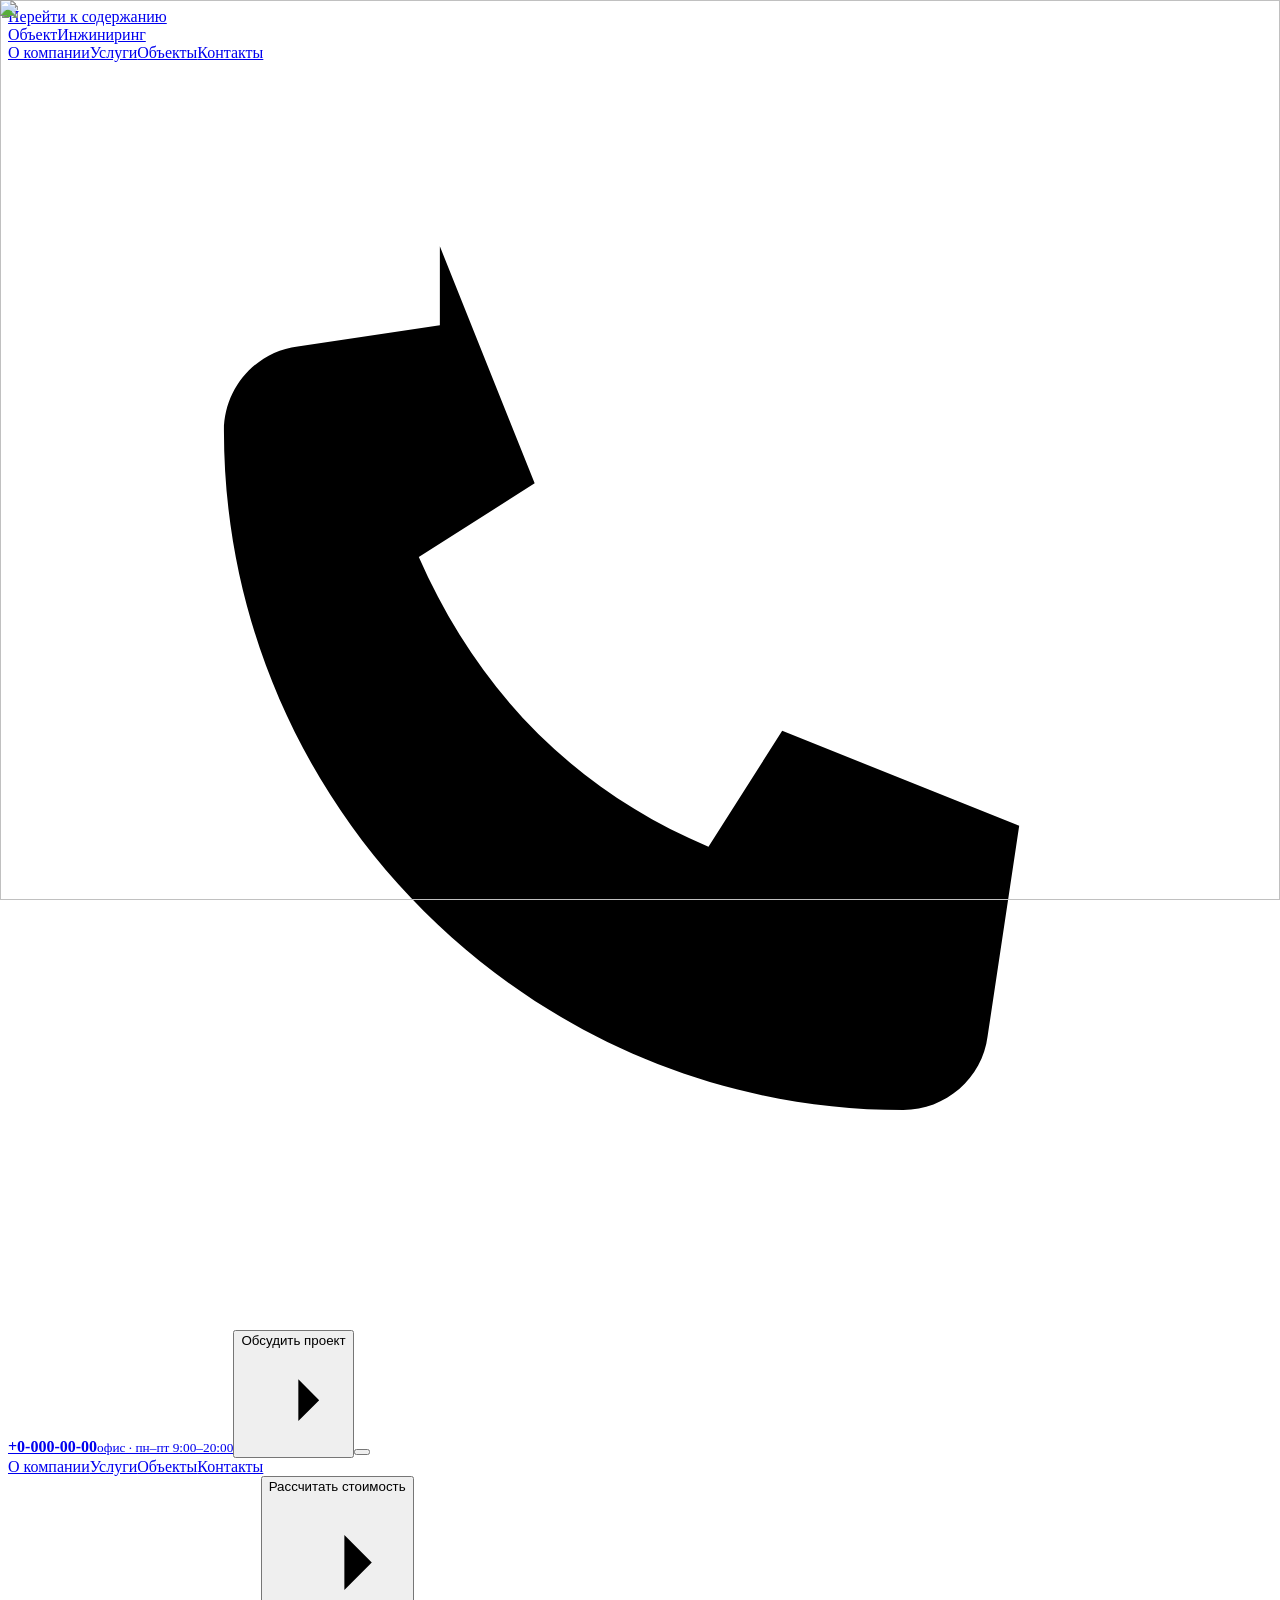
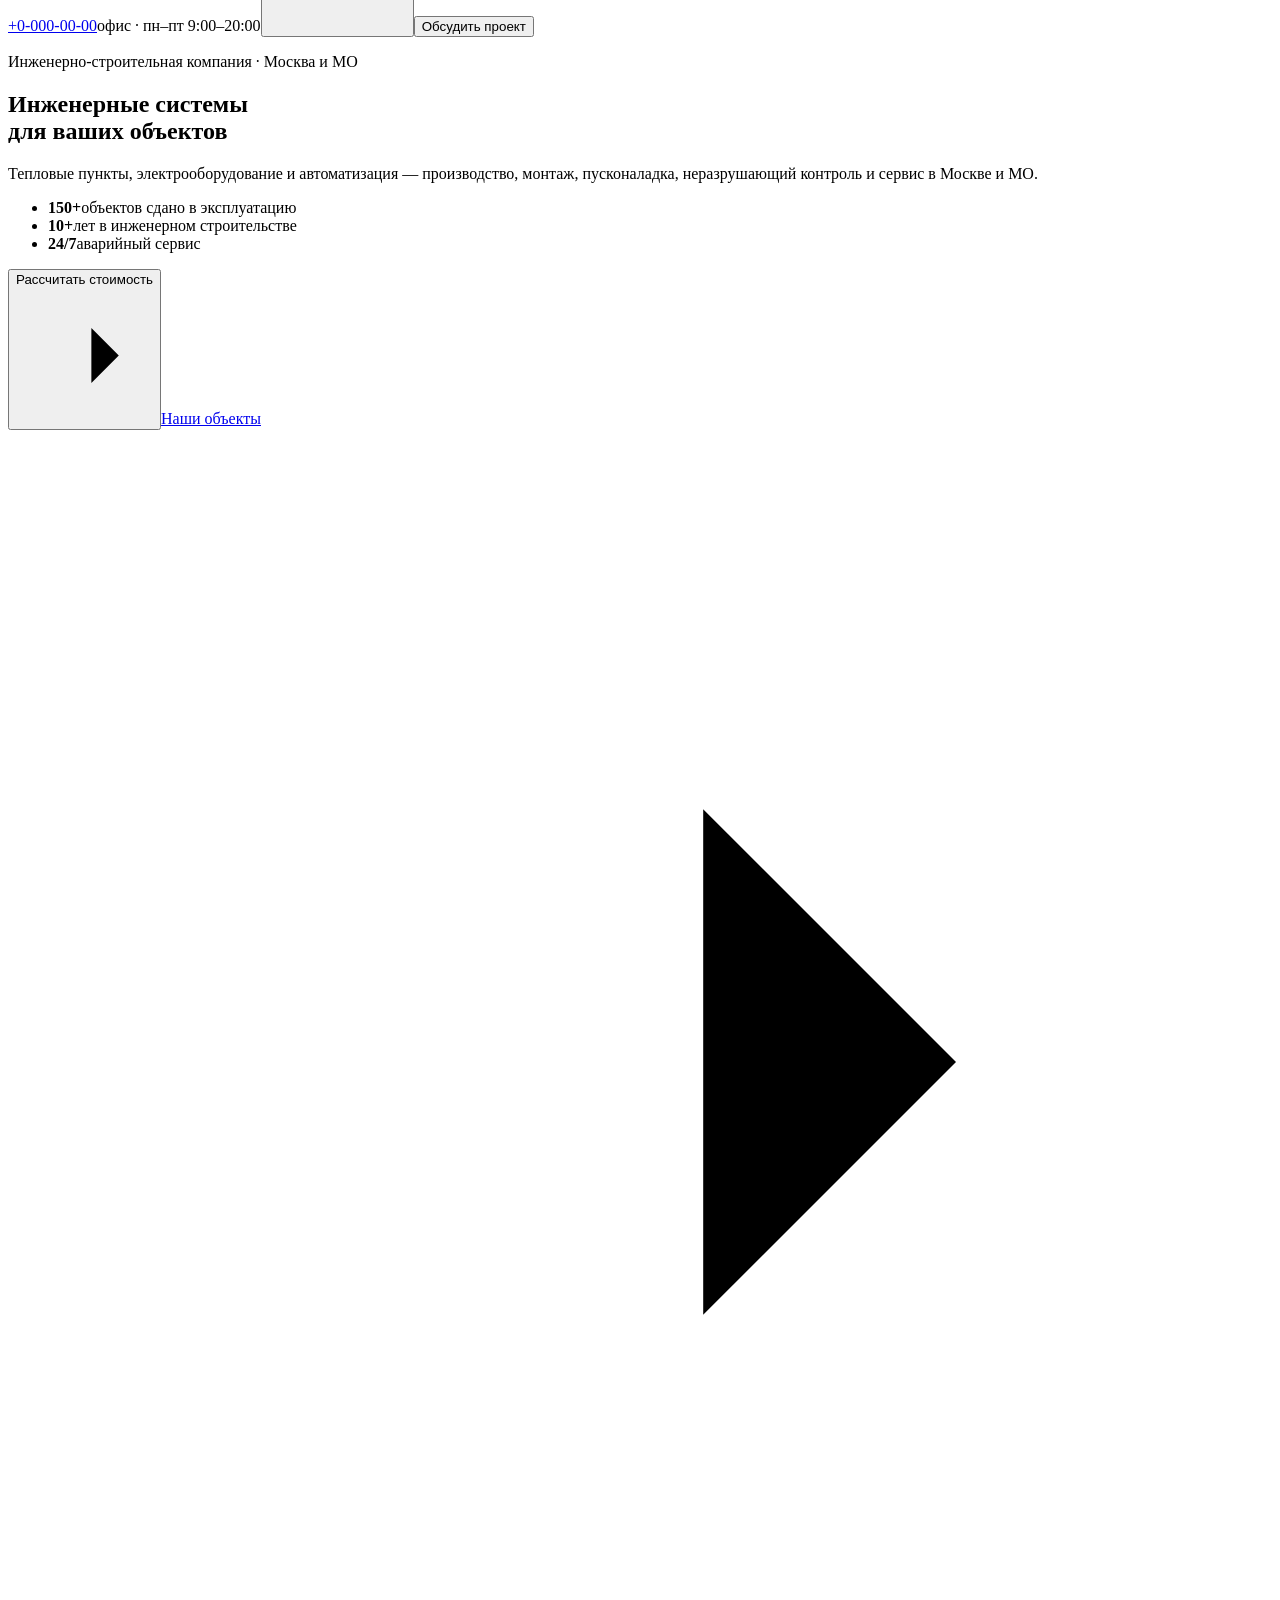
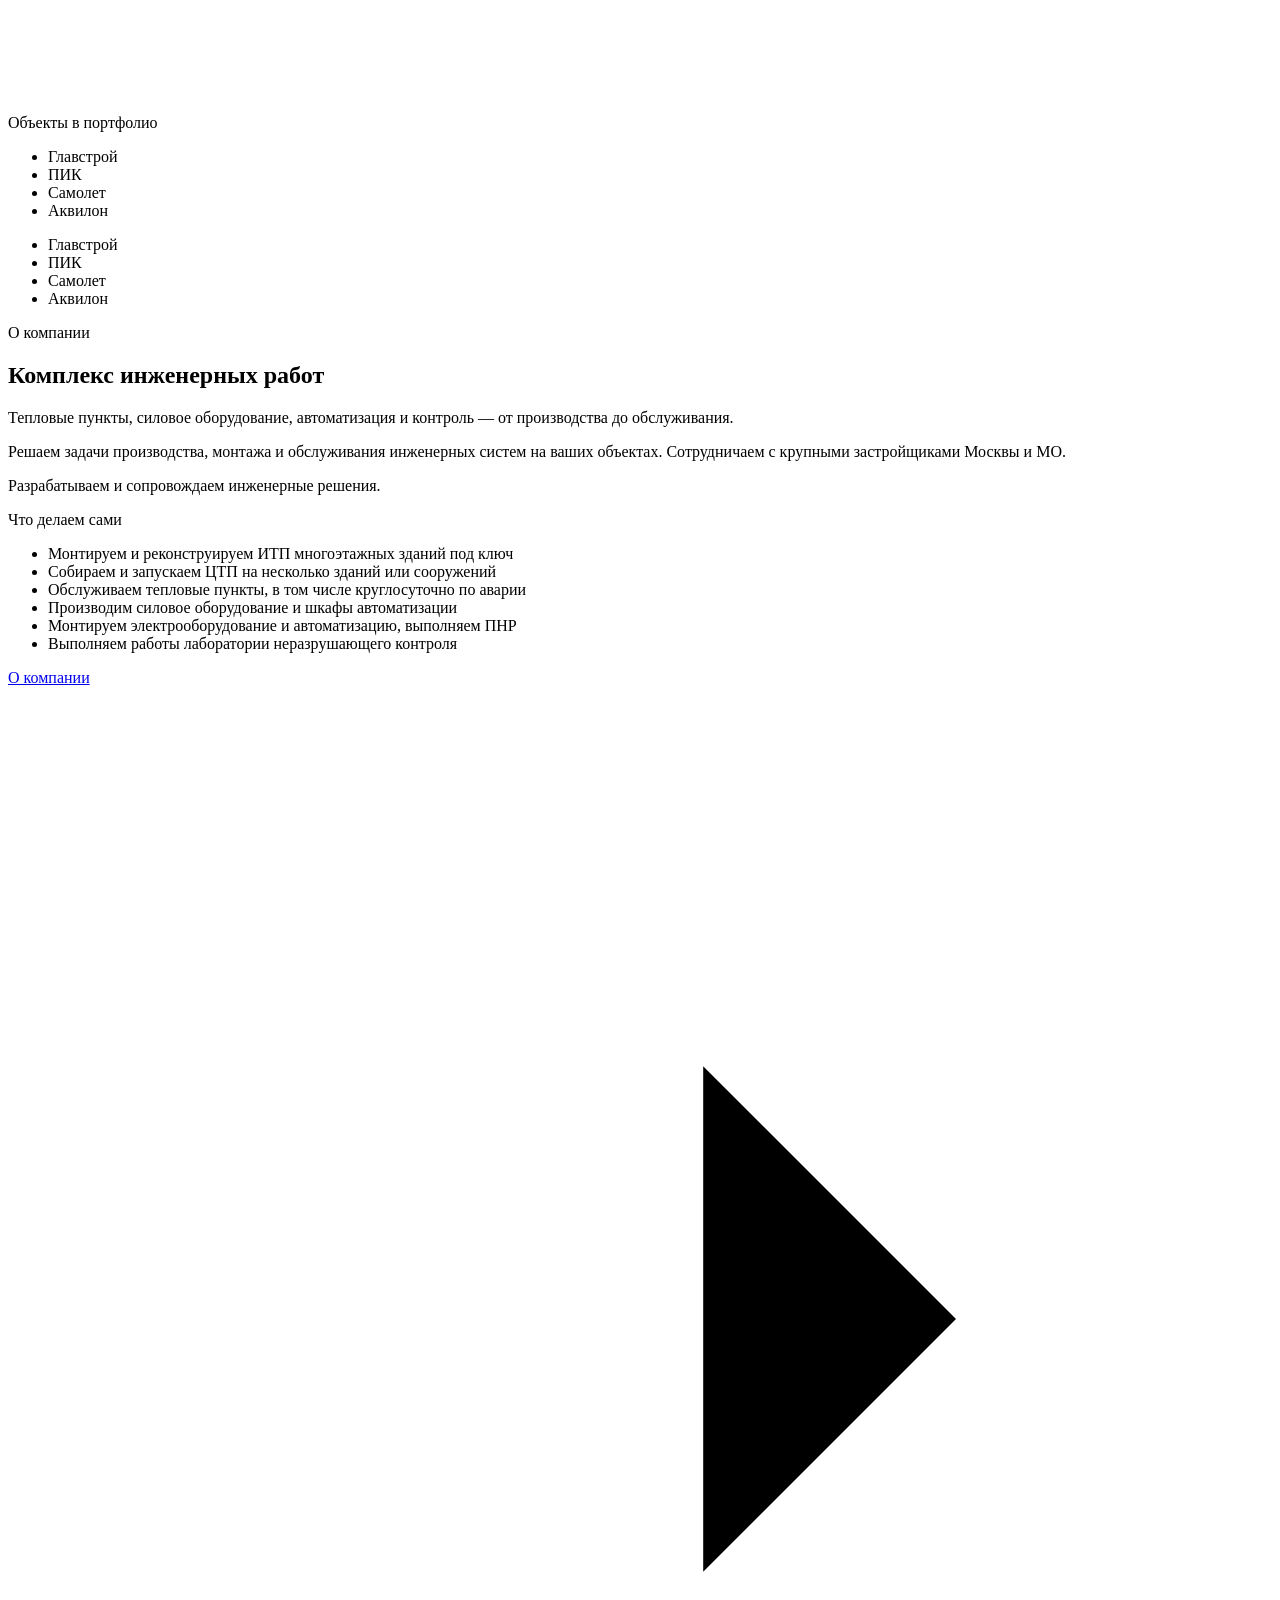
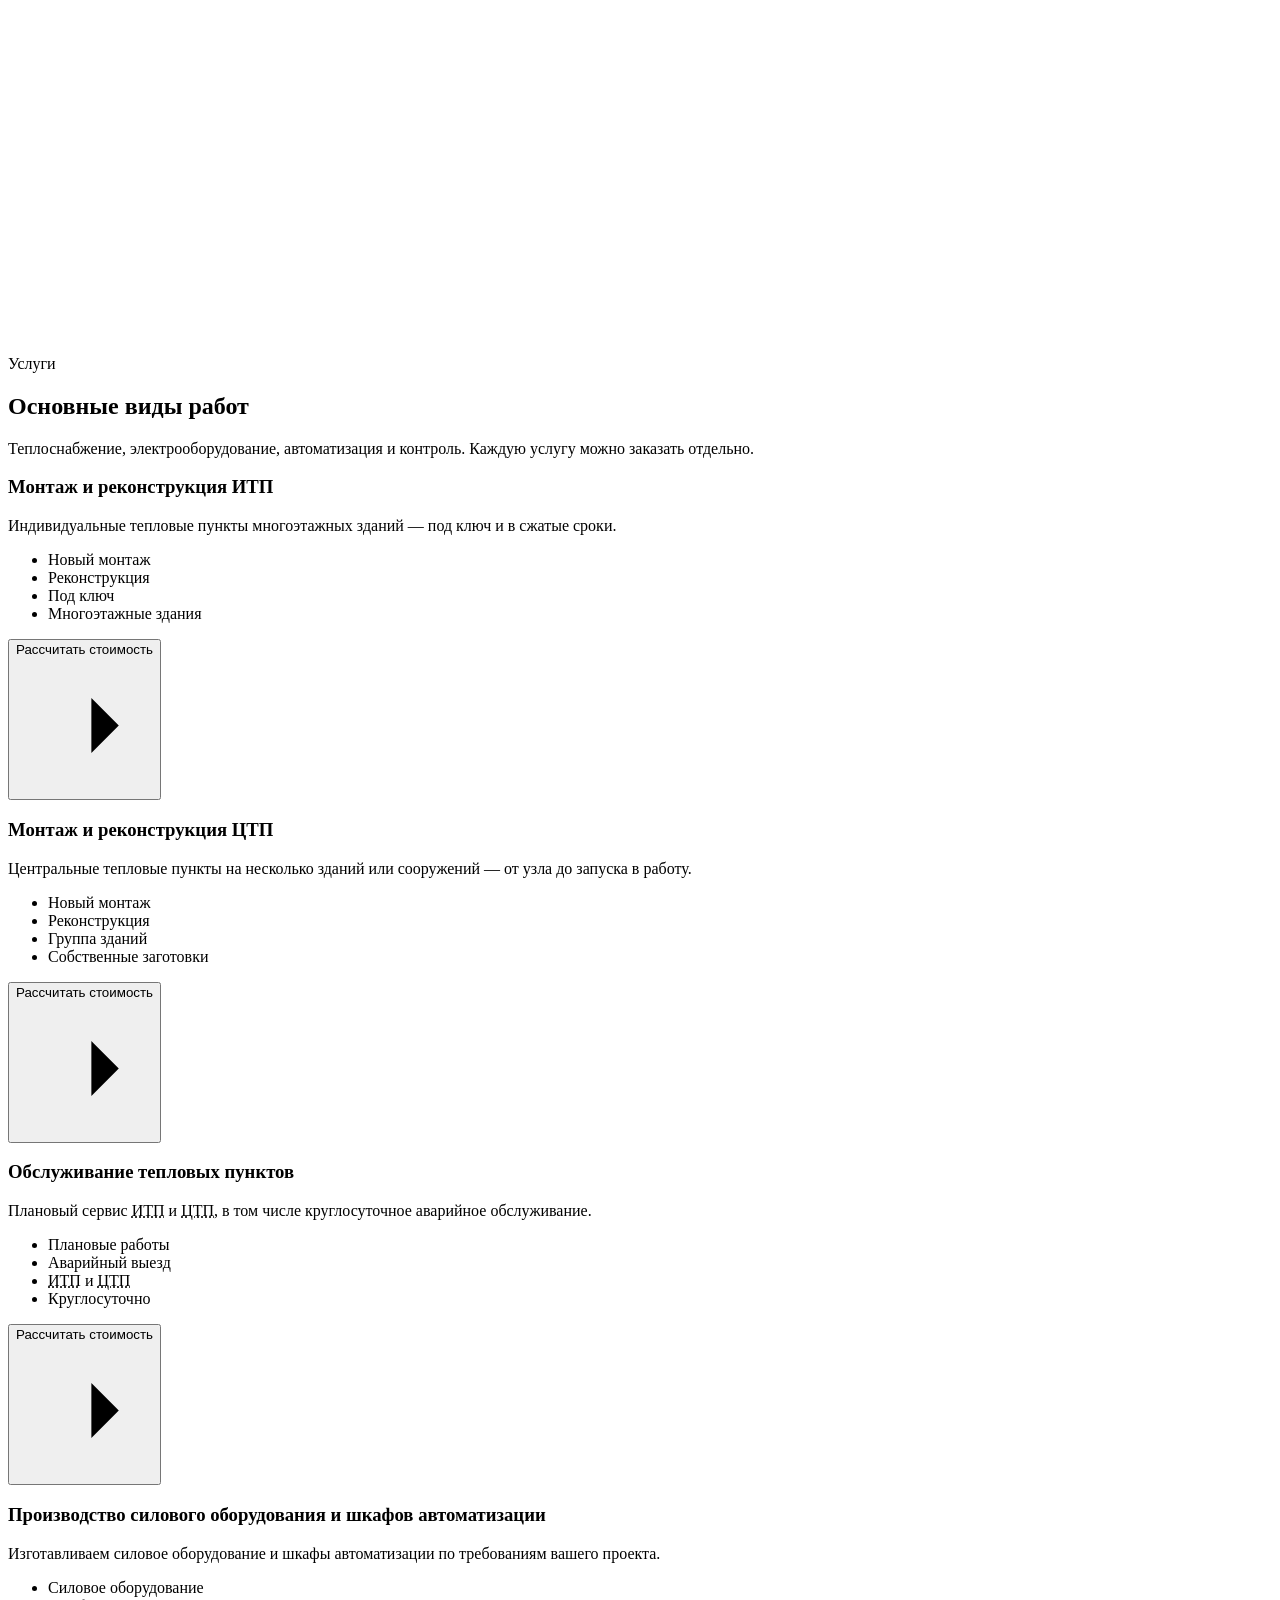
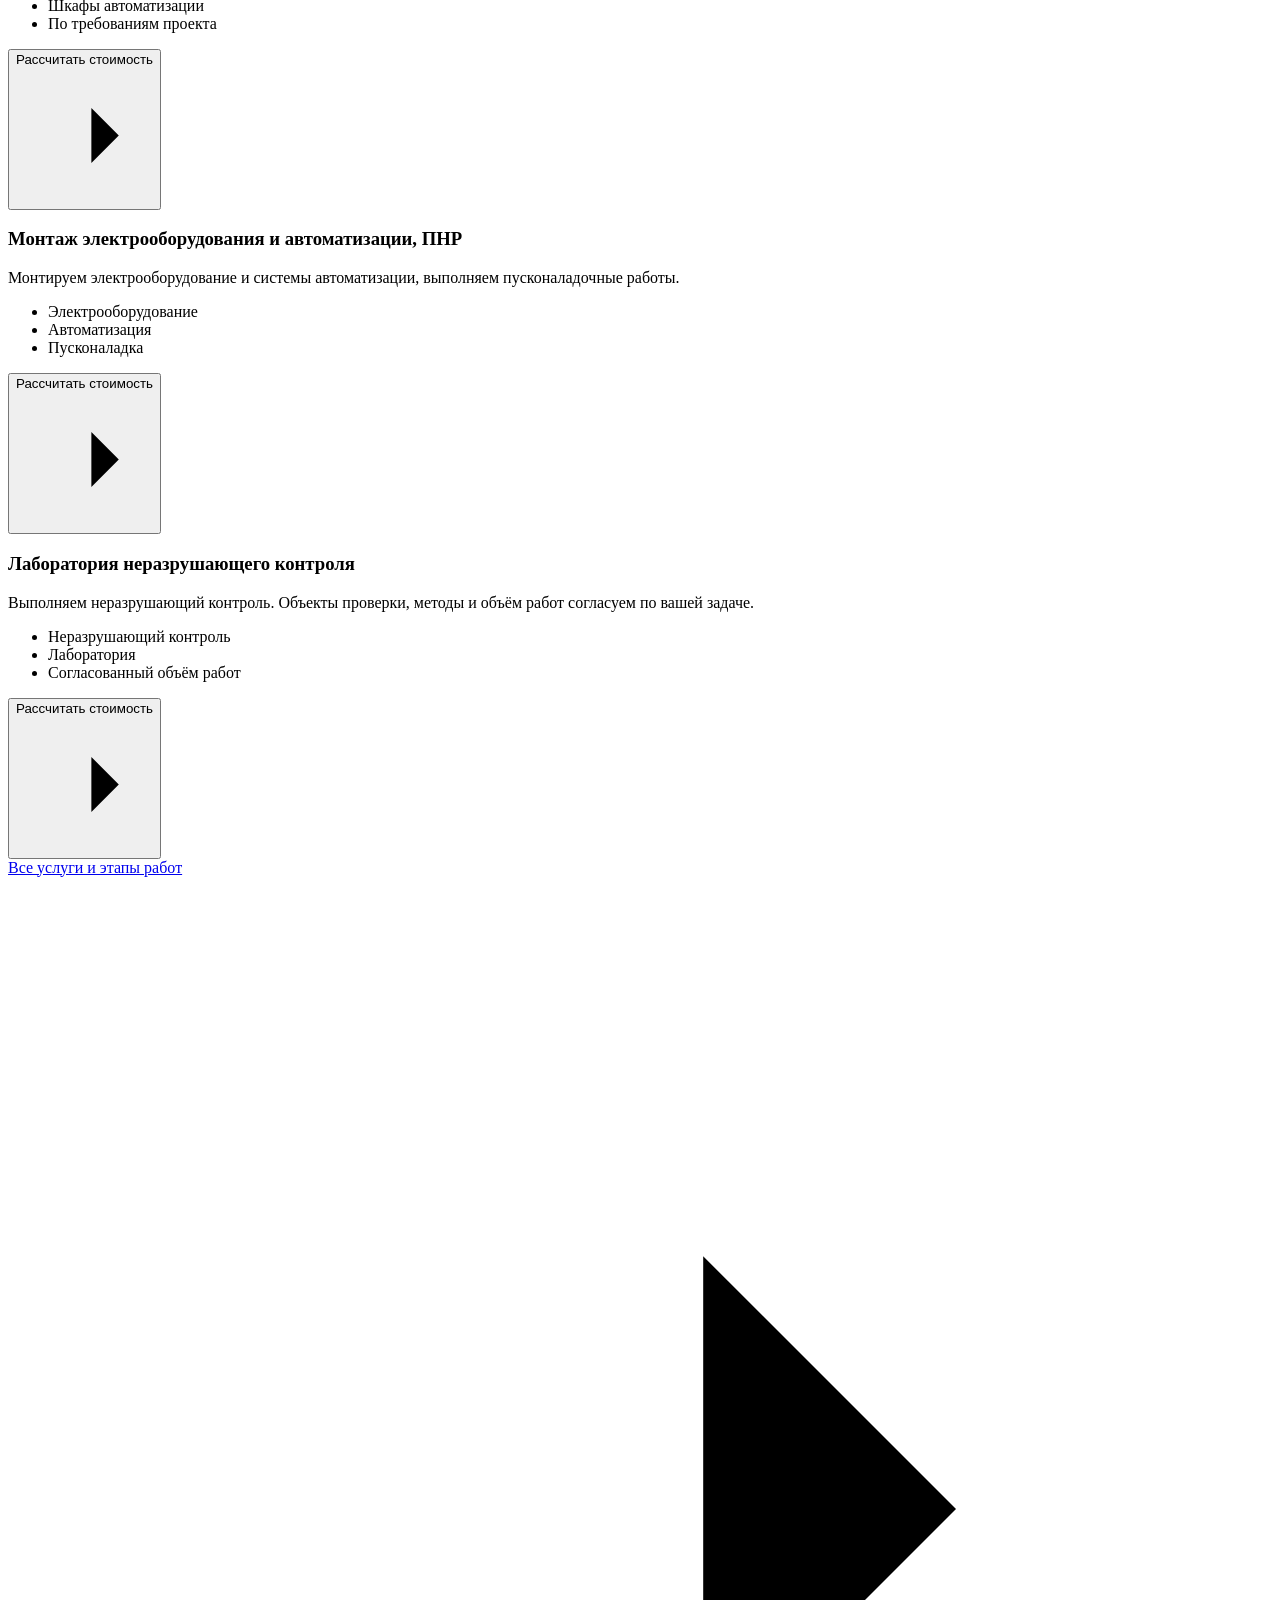
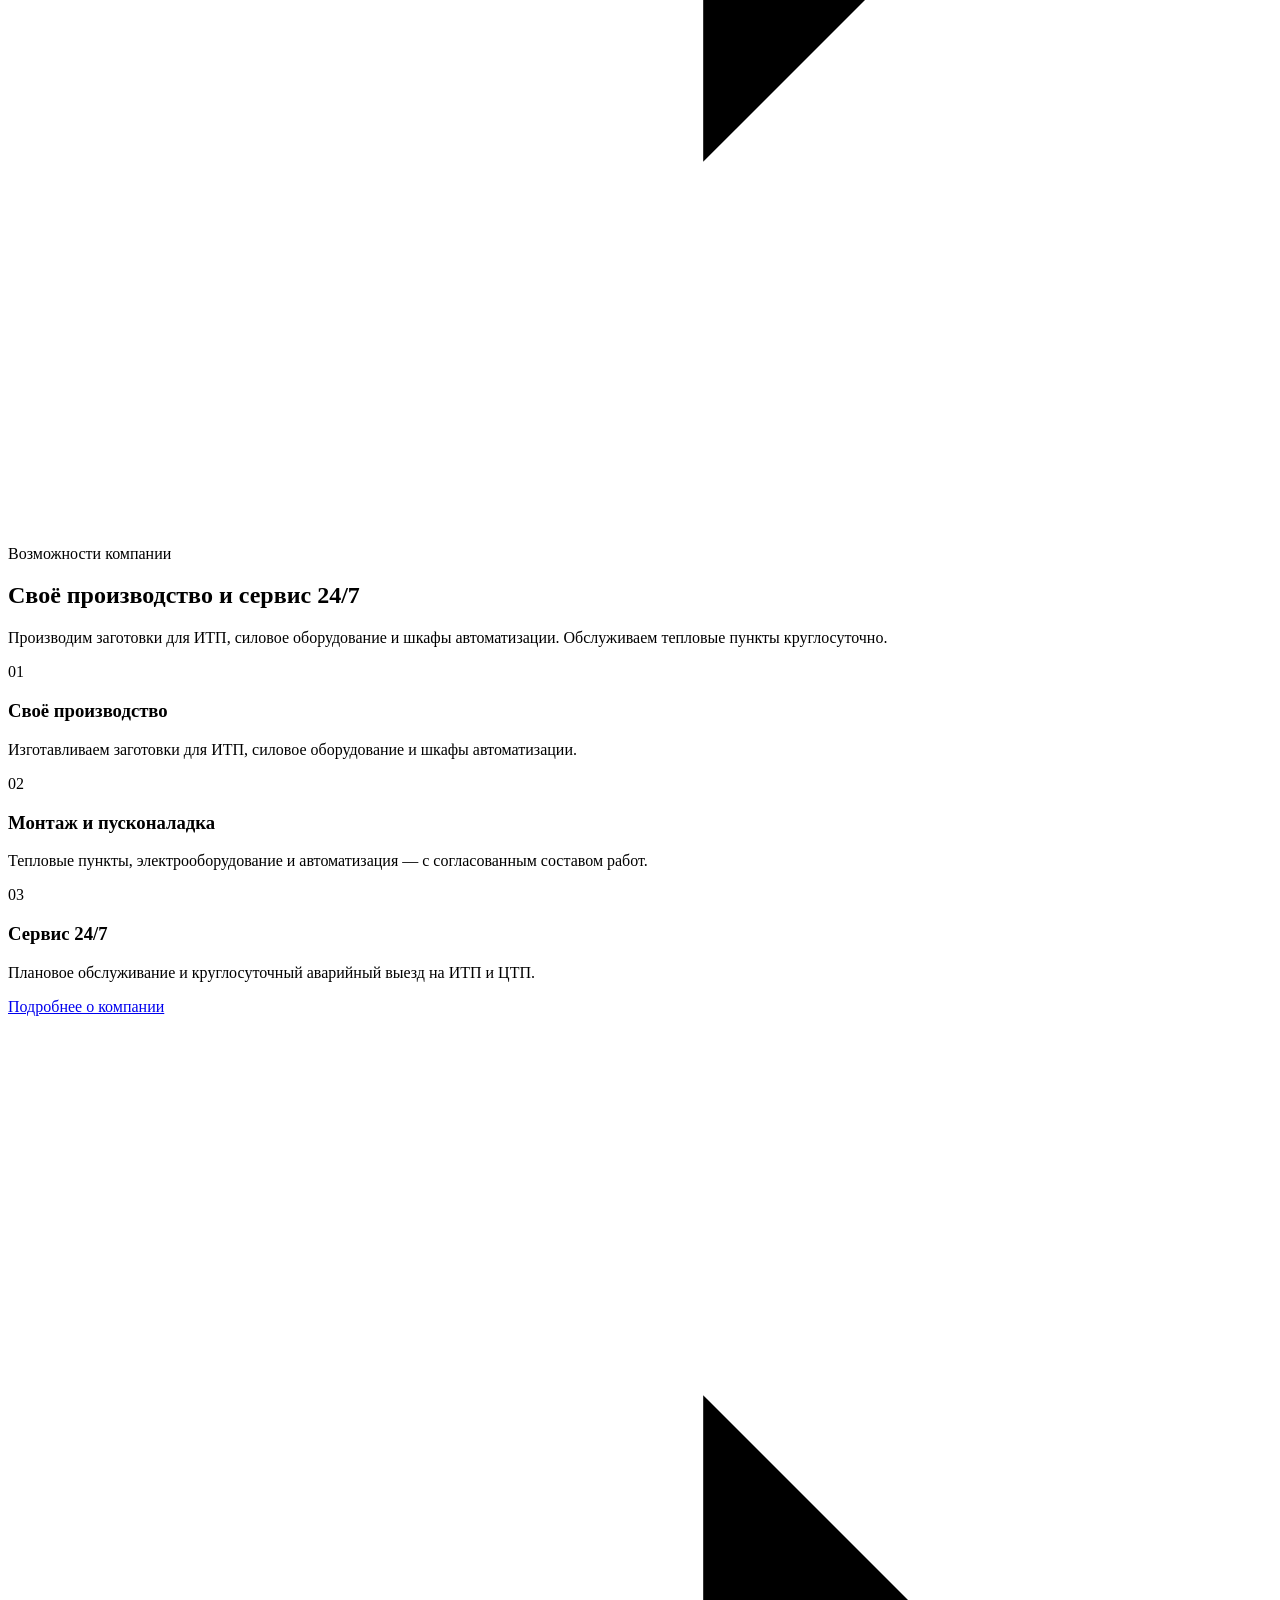
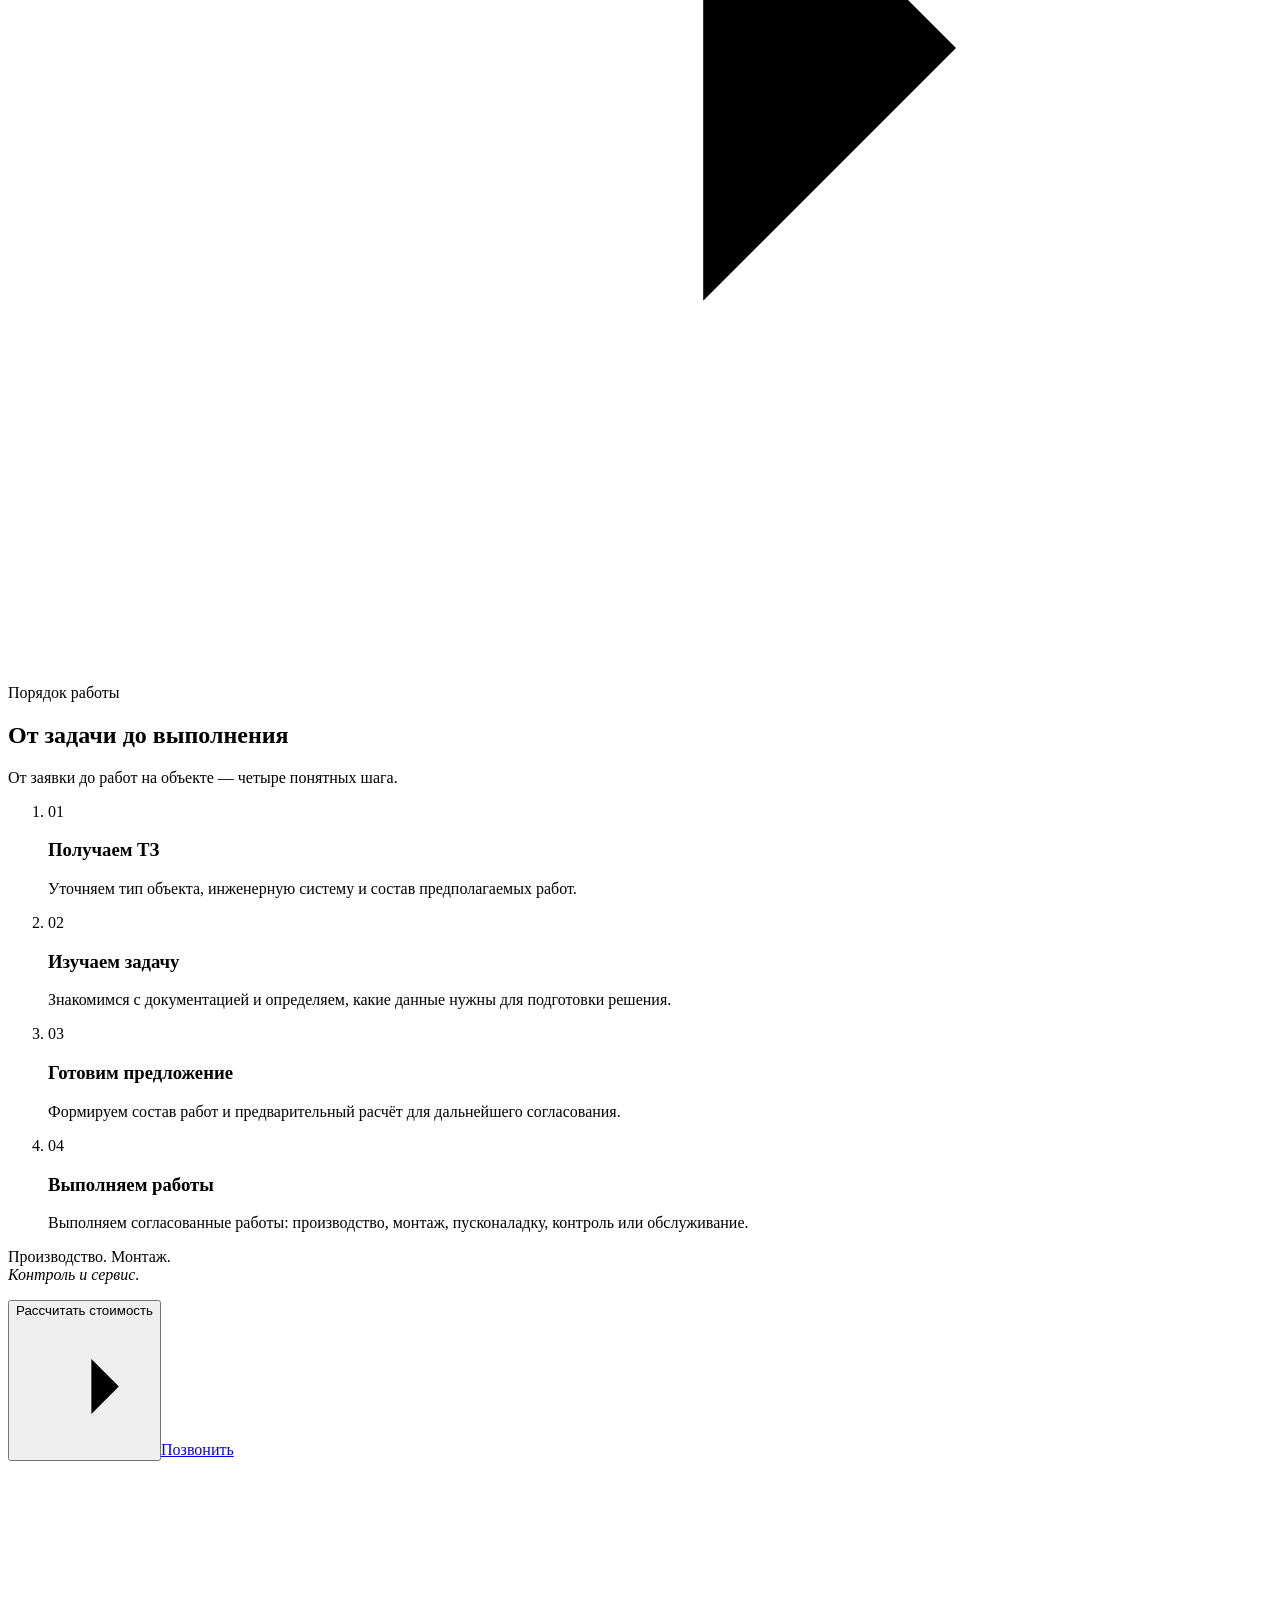
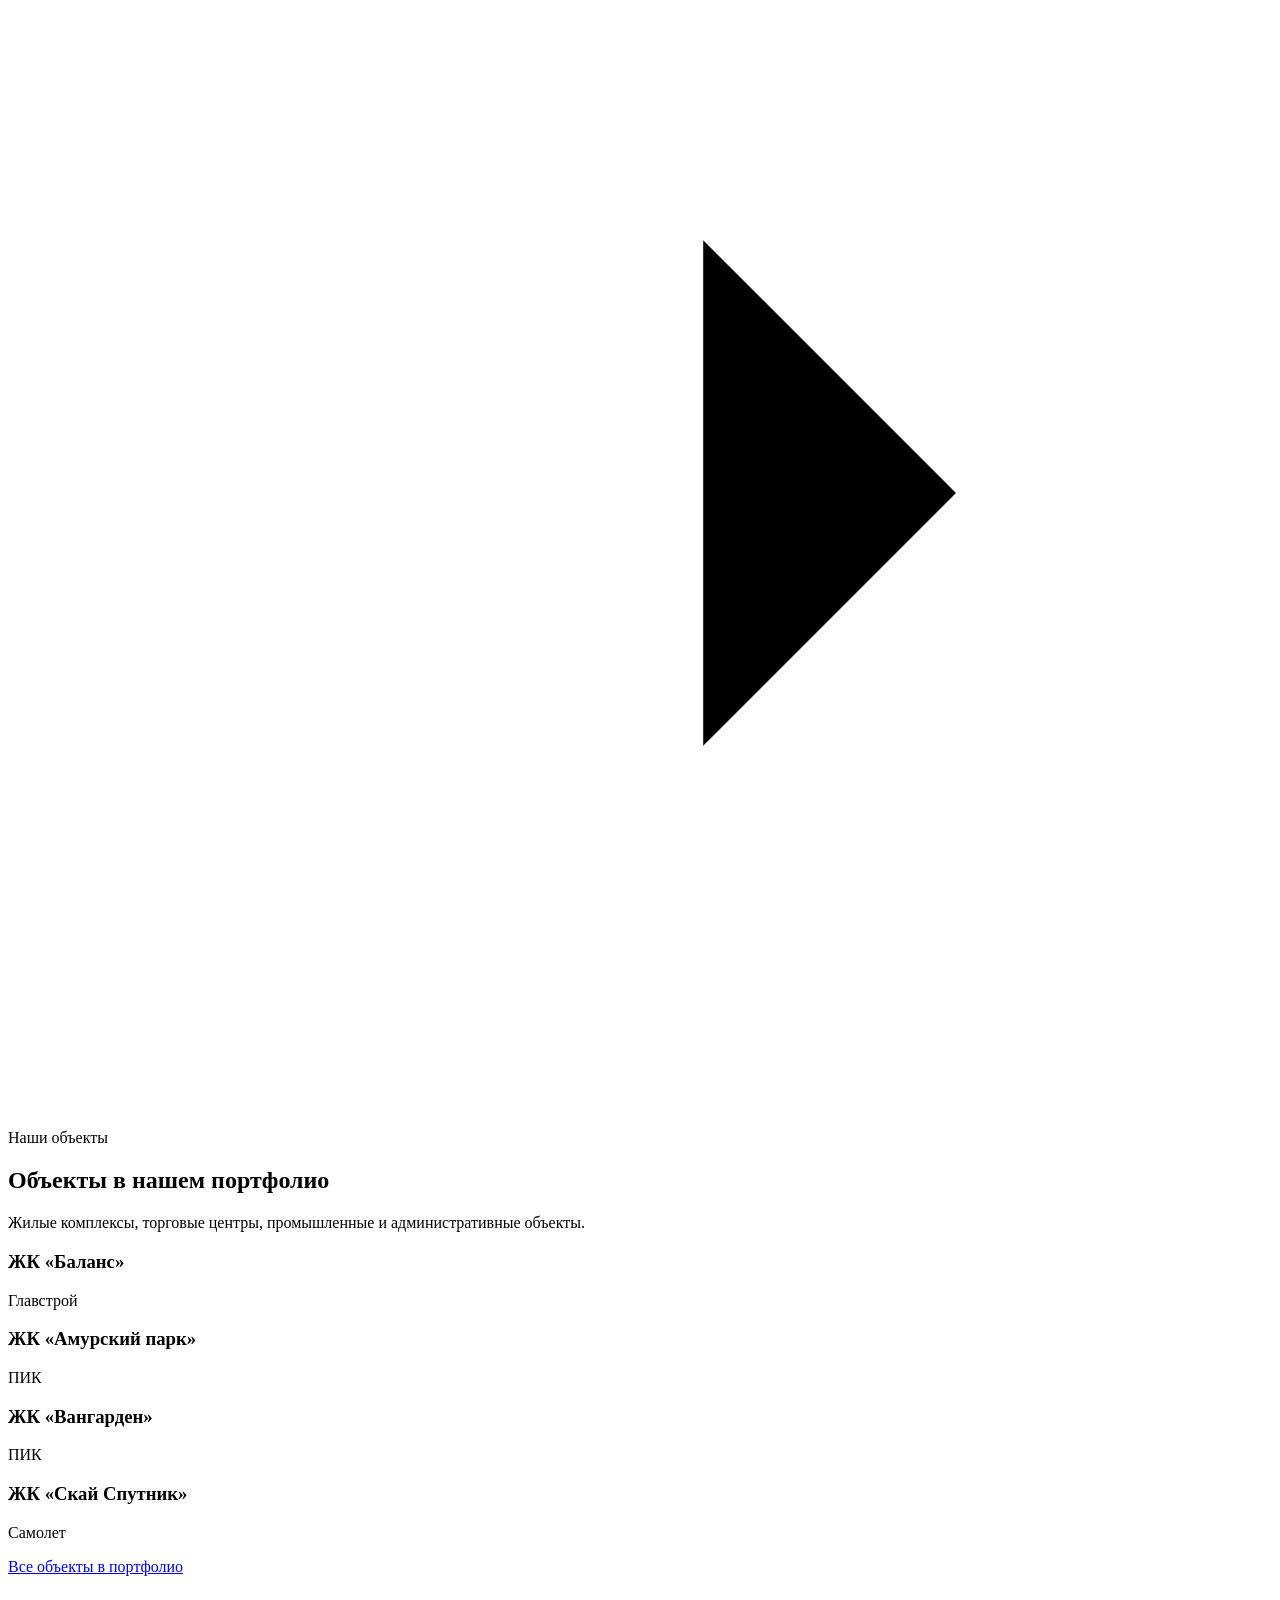
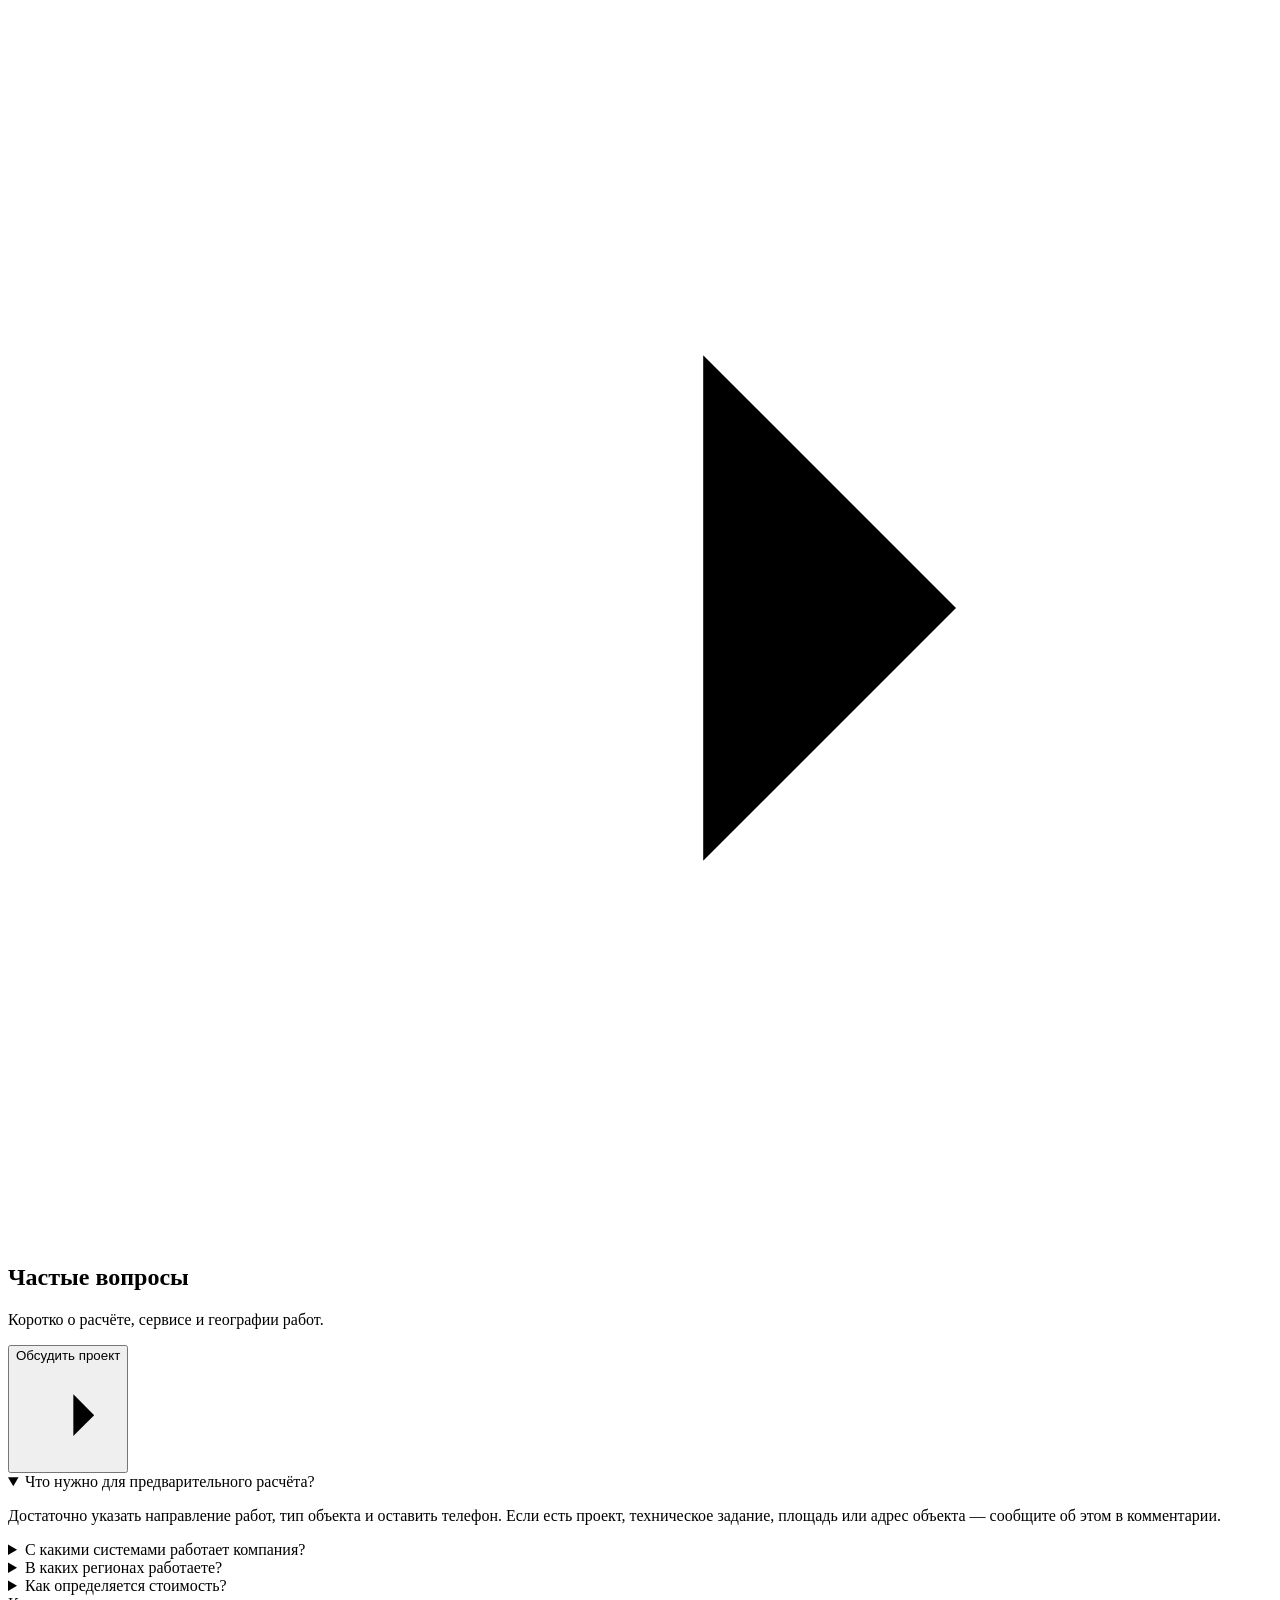
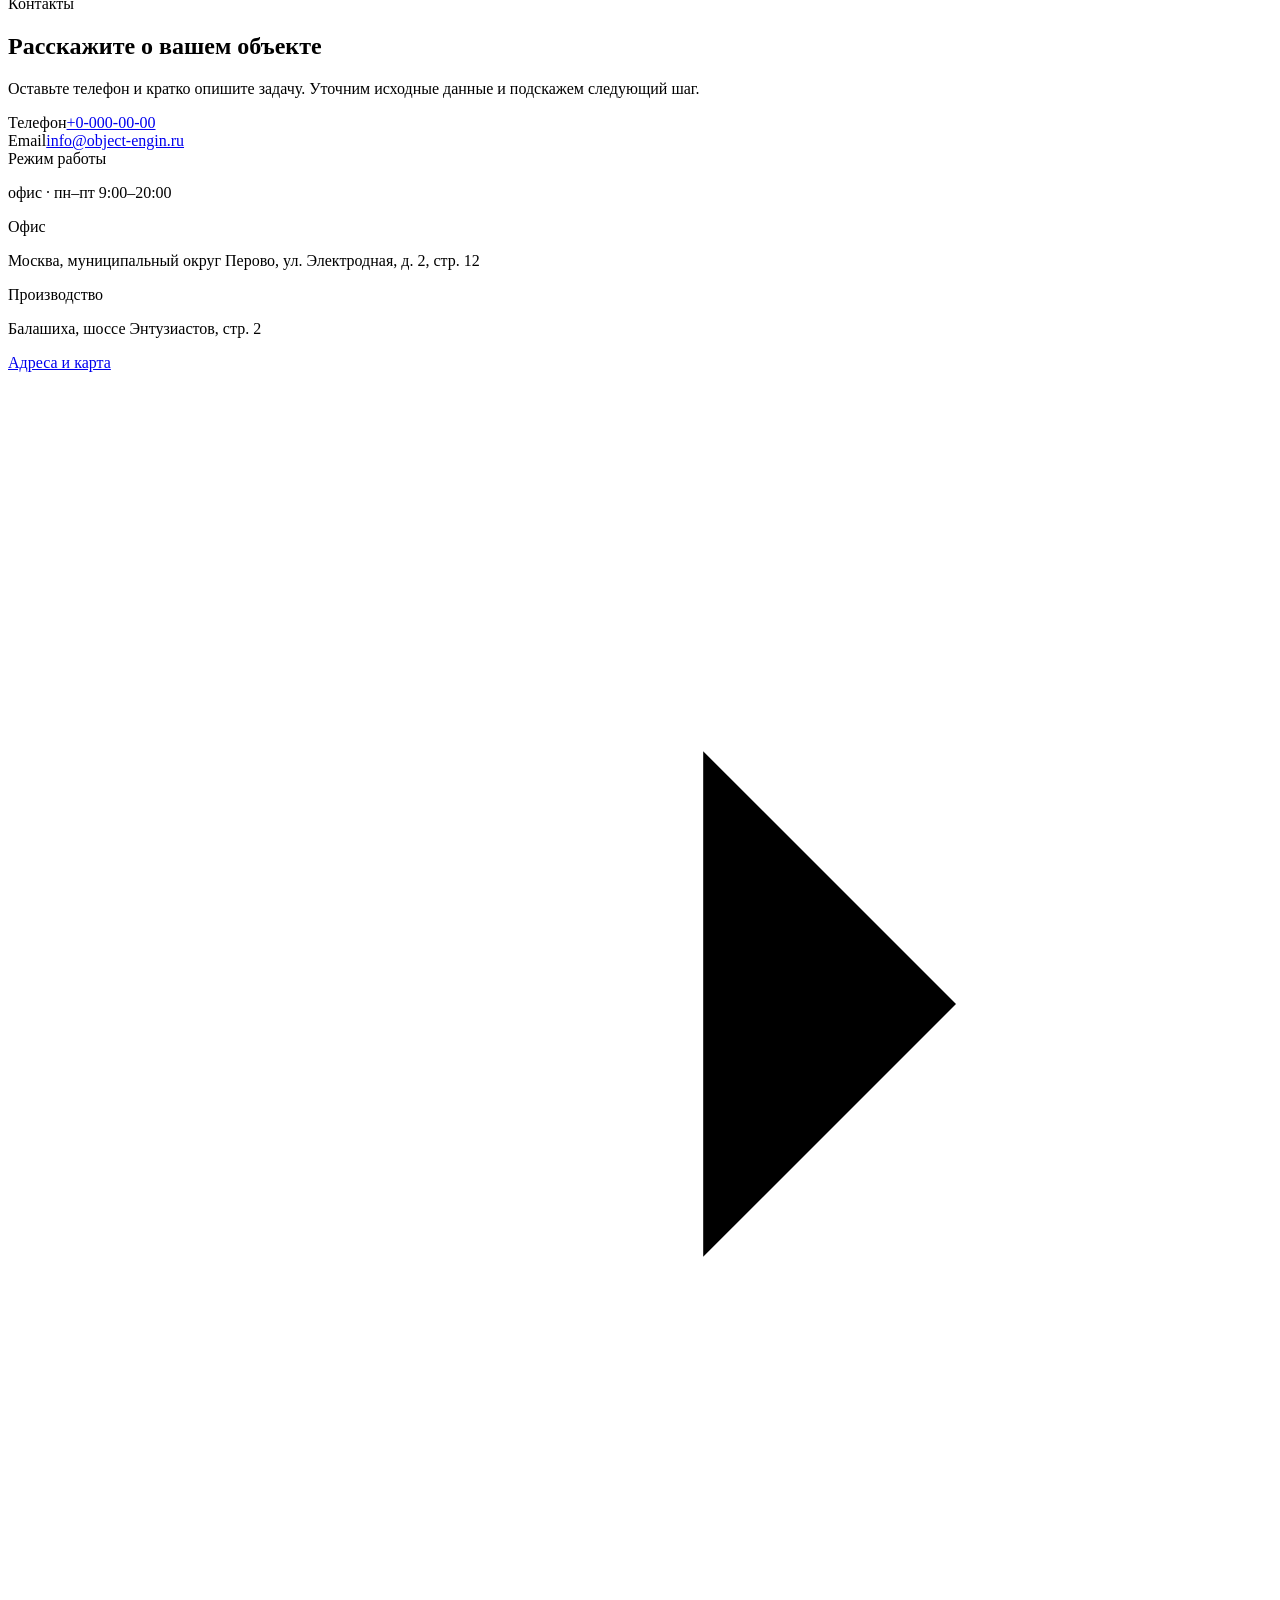
==== commit 0b2dd98d: "Обновить демо: 15 объектов с утверждёнными изображениями" ====
--- a/index.html
+++ b/index.html
@@ -1 +1 @@
-<!DOCTYPE html><html lang="ru"><head><meta charSet="utf-8"/><meta name="viewport" content="width=device-width, initial-scale=1"/><link rel="preload" href="/objectengin-demo/_next/static/media/59b15b4bcd7b1eb5-s.p.2vemzm0itqzfy.woff2" as="font" crossorigin="" type="font/woff2"/><link rel="preload" href="/objectengin-demo/_next/static/media/83afe278b6a6bb3c-s.p.2bn3s6zvc0dyp.woff2" as="font" crossorigin="" type="font/woff2"/><link rel="preload" href="/objectengin-demo/_next/static/media/99e609270109b47d-s.p.40sczeszzbjw1.woff2" as="font" crossorigin="" type="font/woff2"/><link rel="preload" href="/objectengin-demo/_next/static/media/9c72aa0f40e4eef8-s.p.1y4-pdgsjb-pw.woff2" as="font" crossorigin="" type="font/woff2"/><link rel="preload" href="/objectengin-demo/_next/static/media/a343f882a40d2cc9-s.p.0p-wng2nn8o-p.woff2" as="font" crossorigin="" type="font/woff2"/><link rel="preload" href="/objectengin-demo/_next/static/media/a7afbb44bec2bb18-s.p.1qc6dx89jd2qv.woff2" as="font" crossorigin="" type="font/woff2"/><link rel="preload" href="/objectengin-demo/_next/static/media/d3fe2f289711ac3f-s.p.2v2sz4qlut9s1.woff2" as="font" crossorigin="" type="font/woff2"/><link rel="preload" href="/objectengin-demo/_next/static/media/effe91970fc4db64-s.p.0oace-s_gkfks.woff2" as="font" crossorigin="" type="font/woff2"/><link rel="preload" as="image" imageSrcSet="/objectengin-demo/images/hero-v5.png 640w, /objectengin-demo/images/hero-v5.png 750w, /objectengin-demo/images/hero-v5.png 828w, /objectengin-demo/images/hero-v5.png 1080w, /objectengin-demo/images/hero-v5.png 1200w, /objectengin-demo/images/hero-v5.png 1920w, /objectengin-demo/images/hero-v5.png 2048w, /objectengin-demo/images/hero-v5.png 3840w" imageSizes="100vw"/><link rel="stylesheet" href="/objectengin-demo/_next/static/chunks/1eqv1mygh_ptd.css" data-precedence="next"/><link rel="preload" as="script" fetchPriority="low" href="/objectengin-demo/_next/static/chunks/3s6nzrbk-8mnv.js"/><script src="/objectengin-demo/_next/static/chunks/29lufhzkpue7y.js" async=""></script><script src="/objectengin-demo/_next/static/chunks/227kwhsrjlnp4.js" async=""></script><script src="/objectengin-demo/_next/static/chunks/400e7c5eef5gg.js" async=""></script><script src="/objectengin-demo/_next/static/chunks/turbopack-0wdlvfbob08qr.js" async=""></script><script src="/objectengin-demo/_next/static/chunks/3fntmmi971322.js" async="" crossorigin=""></script><script src="/objectengin-demo/_next/static/chunks/2ch20i87g0_x3.js" async="" crossorigin=""></script><script src="/objectengin-demo/_next/static/chunks/1-tyvq9k5tj77.js" async="" crossorigin=""></script><script src="/objectengin-demo/_next/static/chunks/0ge3p27z0tf24.js" async="" crossorigin=""></script><script src="/objectengin-demo/_next/static/chunks/0eptki-bygh9x.js" async="" crossorigin=""></script><title>ОбъектИнжиниринг — инженерные системы и оборудование</title><meta name="description" content="ООО «ОбъектИнжиниринг»: тепловые пункты, производство силового оборудования и шкафов автоматизации, электромонтаж, ПНР и неразрушающий контроль. Москва и МО."/><link rel="canonical" href="https://objectengin.ru/"/><meta property="og:title" content="ОбъектИнжиниринг — инженерные системы"/><meta property="og:description" content="Тепловые пункты, электрооборудование, автоматизация и неразрушающий контроль. 150+ объектов сдано в эксплуатацию."/><meta property="og:site_name" content="ОбъектИнжиниринг"/><meta property="og:locale" content="ru_RU"/><meta property="og:image" content="https://objectengin.ru/og-image.jpg"/><meta property="og:image:width" content="1200"/><meta property="og:image:height" content="630"/><meta property="og:image:alt" content="ОбъектИнжиниринг — инженерно-технические системы"/><meta property="og:type" content="website"/><meta name="twitter:card" content="summary_large_image"/><meta name="twitter:title" content="ОбъектИнжиниринг — инженерно-технические системы"/><meta name="twitter:description" content="Производство, монтаж и сервис инженерных систем в Москве и Московской области."/><meta name="twitter:image" content="https://objectengin.ru/og-image.jpg"/><link rel="icon" href="/objectengin-demo/icon.svg?icon.3r3fk_fylsthy.svg" sizes="any" type="image/svg+xml"/><meta name="next-size-adjust" content=""/><script src="/objectengin-demo/_next/static/chunks/0cz1d0mv5g_q7.js" noModule=""></script></head><body class="manrope_71ccc86a-module__zC2mFa__variable inter_fe9fb6a3-module__i99OTq__variable ibm_plex_mono_8913569c-module__eJ1xJq__variable"><div hidden=""><!--$--><!--/$--></div><noscript><style>.reveal,.hero-image,.hero-content,.page-hero .container,main .section>.container,main .about-metrics-band>.container,main .engineering-quote>.container{opacity:1;visibility:visible;transform:none}</style></noscript><script type="application/ld+json">{"@context":"https://schema.org","@type":"Organization","name":"ООО «ОбъектИнжиниринг»","url":"https://objectengin.ru/","telephone":"+0-000-00-00","email":"info@object-engin.ru","address":{"@type":"PostalAddress","addressLocality":"Москва","streetAddress":"муниципальный округ Перово, ул. Электродная, д. 2, стр. 12","addressCountry":"RU"},"openingHours":"Mo-Fr 09:00-20:00"}</script><a class="skip-link" href="#content">Перейти к содержанию</a><header class="header header--scrolled"><div class="container header-inner"><a class="brand" href="/objectengin-demo/">ОбъектИнжиниринг</a><nav class="desktop-nav" aria-label="Основная навигация"><a href="/objectengin-demo/about/">О компании</a><a href="/objectengin-demo/services/">Услуги</a><a href="/objectengin-demo/projects/">Объекты</a><a href="/objectengin-demo/contacts/">Контакты</a></nav><div class="header-actions"><a class="header-phone" href="tel:+000000000"><svg aria-hidden="true" viewBox="0 0 24 24"><path d="M8.2 3.5 10 8l-2.2 1.4c1.1 2.5 2.9 4.4 5.5 5.5l1.4-2.2 4.5 1.8-.6 4c-.1.8-.8 1.4-1.6 1.4C9.9 19.9 4.1 14.1 4.1 7c0-.8.6-1.5 1.4-1.6l2.7-.4Z"></path></svg><span class="header-phone__copy"><strong>+0-000-00-00</strong><small>офис · пн–пт 9:00–20:00</small></span></a><button class="button button--header" type="button"><span>Обсудить проект</span><svg aria-hidden="true" viewBox="0 0 20 20"><path d="M4 10h11M11 6l4 4-4 4"></path></svg></button><button class="menu-toggle" type="button" aria-label="Открыть меню" aria-expanded="false"><span></span><span></span></button></div></div></header><div class="mobile-menu" aria-hidden="true" inert=""><nav aria-label="Мобильная навигация"><a href="/objectengin-demo/about/">О компании</a><a href="/objectengin-demo/services/">Услуги</a><a href="/objectengin-demo/projects/">Объекты</a><a href="/objectengin-demo/contacts/">Контакты</a></nav><div class="mobile-menu-contact"><a href="tel:+000000000">+0-000-00-00</a><span>офис · пн–пт 9:00–20:00</span><button class="button button--primary" type="button"><span>Рассчитать стоимость</span><svg aria-hidden="true" viewBox="0 0 20 20"><path d="M4 10h11M11 6l4 4-4 4"></path></svg></button><button class="mobile-menu-secondary" type="button">Обсудить проект</button></div></div><main id="content"><section class="hero"><img alt="Инженерные системы теплового пункта" decoding="async" data-nimg="fill" class="hero-image" style="position:absolute;height:100%;width:100%;left:0;top:0;right:0;bottom:0;color:transparent" sizes="100vw" srcSet="/objectengin-demo/images/hero-v5.png 640w, /objectengin-demo/images/hero-v5.png 750w, /objectengin-demo/images/hero-v5.png 828w, /objectengin-demo/images/hero-v5.png 1080w, /objectengin-demo/images/hero-v5.png 1200w, /objectengin-demo/images/hero-v5.png 1920w, /objectengin-demo/images/hero-v5.png 2048w, /objectengin-demo/images/hero-v5.png 3840w" src="/objectengin-demo/images/hero-v5.png"/><div class="hero-shade"></div><div class="hero-body"><div class="container hero-content"><p class="eyebrow">Инженерно-строительная компания · Москва и МО</p><h1>Инженерные системы<br/>для ваших объектов</h1><p class="hero-lead">Тепловые пункты, электрооборудование и автоматизация — производство, монтаж, пусконаладка, неразрушающий контроль и сервис в Москве и МО.</p><ul class="hero-proof" aria-label="Опыт компании"><li><strong>150+</strong><span>объектов сдано в эксплуатацию</span></li><li><strong>10+</strong><span>лет в инженерном строительстве</span></li><li><strong>24/7</strong><span>аварийный сервис</span></li></ul><div class="hero-actions"><button class="button button--primary button--large" type="button"><span>Рассчитать стоимость</span><svg aria-hidden="true" viewBox="0 0 20 20"><path d="M4 10h11M11 6l4 4-4 4"></path></svg></button><a class="text-link text-link--light" href="/objectengin-demo/projects/"><span>Наши объекты</span><svg aria-hidden="true" viewBox="0 0 20 20"><path d="M4 10h11M11 6l4 4-4 4"></path></svg></a></div></div><div class="client-strip" aria-label="Объекты в портфолио компании"><div class="container client-strip-inner"><p>Объекты в портфолио</p><div class="client-strip-viewport"><ul><li>ПИК</li><li>Главстрой</li><li>Аквилон</li><li>Самолет-Девелопмент</li><li>Renaissance Construction</li><li>ОКС ФСБ России</li><li>Концерн Вега</li><li>Главмосстрой</li><li>Мосводоканал</li><li>Мосэкострой</li><li>Татспиртпром</li></ul><ul aria-hidden="true"><li>ПИК</li><li>Главстрой</li><li>Аквилон</li><li>Самолет-Девелопмент</li><li>Renaissance Construction</li><li>ОКС ФСБ России</li><li>Концерн Вега</li><li>Главмосстрой</li><li>Мосводоканал</li><li>Мосэкострой</li><li>Татспиртпром</li></ul></div></div></div></div></section><section class="section about home-about"><div class="container"><div class="section-intro"><span class="section-kicker">О компании</span><h2>Комплекс инженерных работ</h2><p>Тепловые пункты, силовое оборудование, автоматизация и контроль — от производства до обслуживания.</p></div><div class="about-layout"><div class="about-image-wrap"><img alt="Инженерное оборудование на объекте" loading="lazy" decoding="async" data-nimg="fill" style="position:absolute;height:100%;width:100%;left:0;top:0;right:0;bottom:0;color:transparent" sizes="(max-width: 900px) 100vw, 48vw" srcSet="/objectengin-demo/images/about-v3.png 384w, /objectengin-demo/images/about-v3.png 640w, /objectengin-demo/images/about-v3.png 750w, /objectengin-demo/images/about-v3.png 828w, /objectengin-demo/images/about-v3.png 1080w, /objectengin-demo/images/about-v3.png 1200w, /objectengin-demo/images/about-v3.png 1920w, /objectengin-demo/images/about-v3.png 2048w, /objectengin-demo/images/about-v3.png 3840w" src="/objectengin-demo/images/about-v3.png"/></div><div class="about-copy"><p class="lead">Решаем задачи производства, монтажа и обслуживания инженерных систем на ваших объектах. Сотрудничаем с крупными застройщиками Москвы и МО.</p><p>Разрабатываем и сопровождаем инженерные решения.</p><div class="about-competencies"><p class="about-competencies-title">Что делаем сами</p><ul><li>Монтируем и реконструируем ИТП многоэтажных зданий под ключ</li><li>Собираем и запускаем ЦТП на несколько зданий или сооружений</li><li>Обслуживаем тепловые пункты, в том числе круглосуточно по аварии</li><li>Производим силовое оборудование и шкафы автоматизации</li><li>Монтируем электрооборудование и автоматизацию, выполняем ПНР</li><li>Выполняем работы лаборатории неразрушающего контроля</li></ul></div><a class="card-link" href="/objectengin-demo/about/"><span>О компании</span><svg aria-hidden="true" viewBox="0 0 20 20"><path d="M4 10h11M11 6l4 4-4 4"></path></svg></a></div></div></div></section><section class="section services"><div class="container"><div class="section-intro"><span class="section-kicker">Услуги</span><h2>Шесть направлений работ</h2><p>Теплоснабжение, электрооборудование, автоматизация и контроль. Каждую услугу можно заказать отдельно.</p></div><div class="services-grid"><article class="service-card"><div class="service-card__media"><img alt="Индивидуальный тепловой пункт в жилом здании" loading="lazy" decoding="async" data-nimg="fill" style="position:absolute;height:100%;width:100%;left:0;top:0;right:0;bottom:0;color:transparent" sizes="(max-width: 960px) 100vw, 33vw" srcSet="/objectengin-demo/images/services/service-itp.png 256w, /objectengin-demo/images/services/service-itp.png 384w, /objectengin-demo/images/services/service-itp.png 640w, /objectengin-demo/images/services/service-itp.png 750w, /objectengin-demo/images/services/service-itp.png 828w, /objectengin-demo/images/services/service-itp.png 1080w, /objectengin-demo/images/services/service-itp.png 1200w, /objectengin-demo/images/services/service-itp.png 1920w, /objectengin-demo/images/services/service-itp.png 2048w, /objectengin-demo/images/services/service-itp.png 3840w" src="/objectengin-demo/images/services/service-itp.png"/></div><div class="service-card__body"><h3>Монтаж и реконструкция ИТП</h3><p>Индивидуальные тепловые пункты многоэтажных зданий — под ключ и в сжатые сроки.</p><ul class="service-scope"><li>Новый монтаж</li><li>Реконструкция</li><li>Под ключ</li><li>Многоэтажные здания</li></ul><button class="card-link" type="button"><span>Рассчитать стоимость</span><svg aria-hidden="true" viewBox="0 0 20 20"><path d="M4 10h11M11 6l4 4-4 4"></path></svg></button></div></article><article class="service-card"><div class="service-card__media"><img alt="Центральный тепловой пункт на группу зданий" loading="lazy" decoding="async" data-nimg="fill" style="position:absolute;height:100%;width:100%;left:0;top:0;right:0;bottom:0;color:transparent" sizes="(max-width: 960px) 100vw, 33vw" srcSet="/objectengin-demo/images/services/service-ctp.png 256w, /objectengin-demo/images/services/service-ctp.png 384w, /objectengin-demo/images/services/service-ctp.png 640w, /objectengin-demo/images/services/service-ctp.png 750w, /objectengin-demo/images/services/service-ctp.png 828w, /objectengin-demo/images/services/service-ctp.png 1080w, /objectengin-demo/images/services/service-ctp.png 1200w, /objectengin-demo/images/services/service-ctp.png 1920w, /objectengin-demo/images/services/service-ctp.png 2048w, /objectengin-demo/images/services/service-ctp.png 3840w" src="/objectengin-demo/images/services/service-ctp.png"/></div><div class="service-card__body"><h3>Монтаж и реконструкция ЦТП</h3><p>Центральные тепловые пункты на несколько зданий или сооружений — от узла до запуска в работу.</p><ul class="service-scope"><li>Новый монтаж</li><li>Реконструкция</li><li>Группа зданий</li><li>Собственные заготовки</li></ul><button class="card-link" type="button"><span>Рассчитать стоимость</span><svg aria-hidden="true" viewBox="0 0 20 20"><path d="M4 10h11M11 6l4 4-4 4"></path></svg></button></div></article><article class="service-card"><div class="service-card__media"><img alt="Обслуживание и настройка теплового пункта" loading="lazy" decoding="async" data-nimg="fill" style="position:absolute;height:100%;width:100%;left:0;top:0;right:0;bottom:0;color:transparent" sizes="(max-width: 960px) 100vw, 33vw" srcSet="/objectengin-demo/images/services/service-maintenance.png 256w, /objectengin-demo/images/services/service-maintenance.png 384w, /objectengin-demo/images/services/service-maintenance.png 640w, /objectengin-demo/images/services/service-maintenance.png 750w, /objectengin-demo/images/services/service-maintenance.png 828w, /objectengin-demo/images/services/service-maintenance.png 1080w, /objectengin-demo/images/services/service-maintenance.png 1200w, /objectengin-demo/images/services/service-maintenance.png 1920w, /objectengin-demo/images/services/service-maintenance.png 2048w, /objectengin-demo/images/services/service-maintenance.png 3840w" src="/objectengin-demo/images/services/service-maintenance.png"/></div><div class="service-card__body"><h3>Обслуживание тепловых пунктов</h3><p>Плановый сервис <abbr title="Индивидуальный тепловой пункт">ИТП</abbr> и <abbr title="Центральный тепловой пункт">ЦТП</abbr>, в том числе круглосуточное аварийное обслуживание.</p><ul class="service-scope"><li>Плановые работы</li><li>Аварийный выезд</li><li><abbr title="Индивидуальный тепловой пункт">ИТП</abbr> и <abbr title="Центральный тепловой пункт">ЦТП</abbr></li><li>Круглосуточно</li></ul><button class="card-link" type="button"><span>Рассчитать стоимость</span><svg aria-hidden="true" viewBox="0 0 20 20"><path d="M4 10h11M11 6l4 4-4 4"></path></svg></button></div></article><article class="service-card"><div class="service-card__media"><img alt="Шкафы управления и автоматизации" loading="lazy" decoding="async" data-nimg="fill" style="position:absolute;height:100%;width:100%;left:0;top:0;right:0;bottom:0;color:transparent" sizes="(max-width: 960px) 100vw, 33vw" srcSet="/objectengin-demo/images/services/service-production.webp 256w, /objectengin-demo/images/services/service-production.webp 384w, /objectengin-demo/images/services/service-production.webp 640w, /objectengin-demo/images/services/service-production.webp 750w, /objectengin-demo/images/services/service-production.webp 828w, /objectengin-demo/images/services/service-production.webp 1080w, /objectengin-demo/images/services/service-production.webp 1200w, /objectengin-demo/images/services/service-production.webp 1920w, /objectengin-demo/images/services/service-production.webp 2048w, /objectengin-demo/images/services/service-production.webp 3840w" src="/objectengin-demo/images/services/service-production.webp"/></div><div class="service-card__body"><h3>Производство силового оборудования и шкафов автоматизации</h3><p>Изготавливаем силовое оборудование и шкафы автоматизации по требованиям вашего проекта.</p><ul class="service-scope"><li>Силовое оборудование</li><li>Шкафы автоматизации</li><li>По требованиям проекта</li></ul><button class="card-link" type="button"><span>Рассчитать стоимость</span><svg aria-hidden="true" viewBox="0 0 20 20"><path d="M4 10h11M11 6l4 4-4 4"></path></svg></button></div></article><article class="service-card"><div class="service-card__media"><img alt="Оборудование системы автоматизации" loading="lazy" decoding="async" data-nimg="fill" style="position:absolute;height:100%;width:100%;left:0;top:0;right:0;bottom:0;color:transparent" sizes="(max-width: 960px) 100vw, 33vw" srcSet="/objectengin-demo/images/services/service-electrical.webp 256w, /objectengin-demo/images/services/service-electrical.webp 384w, /objectengin-demo/images/services/service-electrical.webp 640w, /objectengin-demo/images/services/service-electrical.webp 750w, /objectengin-demo/images/services/service-electrical.webp 828w, /objectengin-demo/images/services/service-electrical.webp 1080w, /objectengin-demo/images/services/service-electrical.webp 1200w, /objectengin-demo/images/services/service-electrical.webp 1920w, /objectengin-demo/images/services/service-electrical.webp 2048w, /objectengin-demo/images/services/service-electrical.webp 3840w" src="/objectengin-demo/images/services/service-electrical.webp"/></div><div class="service-card__body"><h3>Монтаж электрооборудования и автоматизации, ПНР</h3><p>Монтируем электрооборудование и системы автоматизации, выполняем пусконаладочные работы.</p><ul class="service-scope"><li>Электрооборудование</li><li>Автоматизация</li><li>Пусконаладка</li></ul><button class="card-link" type="button"><span>Рассчитать стоимость</span><svg aria-hidden="true" viewBox="0 0 20 20"><path d="M4 10h11M11 6l4 4-4 4"></path></svg></button></div></article><article class="service-card"><div class="service-card__media"><img alt="Иллюстрация неразрушающего контроля инженерного оборудования" loading="lazy" decoding="async" data-nimg="fill" style="position:absolute;height:100%;width:100%;left:0;top:0;right:0;bottom:0;color:transparent" sizes="(max-width: 960px) 100vw, 33vw" srcSet="/objectengin-demo/images/services/service-control.webp 256w, /objectengin-demo/images/services/service-control.webp 384w, /objectengin-demo/images/services/service-control.webp 640w, /objectengin-demo/images/services/service-control.webp 750w, /objectengin-demo/images/services/service-control.webp 828w, /objectengin-demo/images/services/service-control.webp 1080w, /objectengin-demo/images/services/service-control.webp 1200w, /objectengin-demo/images/services/service-control.webp 1920w, /objectengin-demo/images/services/service-control.webp 2048w, /objectengin-demo/images/services/service-control.webp 3840w" src="/objectengin-demo/images/services/service-control.webp"/></div><div class="service-card__body"><h3>Лаборатория неразрушающего контроля</h3><p>Выполняем неразрушающий контроль. Объекты проверки, методы и объём работ согласуем по вашей задаче.</p><ul class="service-scope"><li>Неразрушающий контроль</li><li>Лаборатория</li><li>Согласованный объём работ</li></ul><button class="card-link" type="button"><span>Рассчитать стоимость</span><svg aria-hidden="true" viewBox="0 0 20 20"><path d="M4 10h11M11 6l4 4-4 4"></path></svg></button></div></article></div><a class="section-more-link" href="/objectengin-demo/services/"><span>Все услуги и этапы работ</span><svg aria-hidden="true" viewBox="0 0 20 20"><path d="M4 10h11M11 6l4 4-4 4"></path></svg></a></div></section><section class="section capabilities home-capabilities"><div class="container"><div class="section-intro"><span class="section-kicker">Возможности компании</span><h2>Своё производство и сервис 24/7</h2><p>Производим заготовки для ИТП, силовое оборудование и шкафы автоматизации. Обслуживаем тепловые пункты круглосуточно.</p></div><div class="capabilities-grid"><article class="capabilities-card"><span>0<!-- -->1</span><div><h3>Своё производство</h3><p>Изготавливаем заготовки для ИТП, силовое оборудование и шкафы автоматизации.</p></div></article><article class="capabilities-card"><span>0<!-- -->2</span><div><h3>Монтаж и пусконаладка</h3><p>Тепловые пункты, электрооборудование и автоматизация — с согласованным составом работ.</p></div></article><article class="capabilities-card"><span>0<!-- -->3</span><div><h3>Сервис 24/7</h3><p>Плановое обслуживание и круглосуточный аварийный выезд на ИТП и ЦТП.</p></div></article></div><a class="section-more-link section-more-link--on-dark" href="/objectengin-demo/about/"><span>Подробнее о компании</span><svg aria-hidden="true" viewBox="0 0 20 20"><path d="M4 10h11M11 6l4 4-4 4"></path></svg></a></div></section><section class="section workflow" aria-label="Порядок работы"><div class="container"><div class="section-intro"><span class="section-kicker">Порядок работы</span><h2>От задачи до выполнения</h2><p>От заявки до работ на объекте — четыре понятных шага.</p></div><ol class="workflow-grid"><li><span>01</span><h3>Получаем ТЗ</h3><p>Уточняем тип объекта, инженерную систему и состав предполагаемых работ.</p></li><li><span>02</span><h3>Изучаем задачу</h3><p>Знакомимся с документацией и определяем, какие данные нужны для подготовки решения.</p></li><li><span>03</span><h3>Готовим предложение</h3><p>Формируем состав работ и предварительный расчёт для дальнейшего согласования.</p></li><li><span>04</span><h3>Выполняем работы</h3><p>Выполняем согласованные работы: производство, монтаж, пусконаладку, контроль или обслуживание.</p></li></ol></div></section><section class="engineering-quote" aria-label="Призыв к действию"><img alt="" aria-hidden="true" loading="lazy" decoding="async" data-nimg="fill" class="engineering-quote-image" style="position:absolute;height:100%;width:100%;left:0;top:0;right:0;bottom:0;color:transparent" sizes="100vw" srcSet="/objectengin-demo/images/quote-bg.jpg 640w, /objectengin-demo/images/quote-bg.jpg 750w, /objectengin-demo/images/quote-bg.jpg 828w, /objectengin-demo/images/quote-bg.jpg 1080w, /objectengin-demo/images/quote-bg.jpg 1200w, /objectengin-demo/images/quote-bg.jpg 1920w, /objectengin-demo/images/quote-bg.jpg 2048w, /objectengin-demo/images/quote-bg.jpg 3840w" src="/objectengin-demo/images/quote-bg.jpg"/><div class="engineering-quote-shade" aria-hidden="true"></div><div class="container engineering-quote-inner"><p>Производство. Монтаж.<br/><em>Контроль и сервис.</em></p><div class="engineering-quote-actions"><button class="button button--outline-light" type="button"><span>Рассчитать стоимость</span><svg aria-hidden="true" viewBox="0 0 20 20"><path d="M4 10h11M11 6l4 4-4 4"></path></svg></button><a class="text-link text-link--light" href="tel:+000000000"><span>Позвонить</span><svg aria-hidden="true" viewBox="0 0 20 20"><path d="M4 10h11M11 6l4 4-4 4"></path></svg></a></div></div></section><section class="section projects"><div class="container"><div class="section-intro"><span class="section-kicker">Наши объекты</span><h2>Объекты в нашем портфолио</h2><p>Жилые комплексы, торговые центры, промышленные и административные объекты.</p></div><div class="projects-grid projects-grid--preview"><article class="project-card project-card--1"><div class="project-image"><img alt="ЖК «Баланс»" loading="lazy" decoding="async" data-nimg="fill" style="position:absolute;height:100%;width:100%;left:0;top:0;right:0;bottom:0;color:transparent" sizes="(max-width: 768px) 100vw, 33vw" srcSet="/objectengin-demo/images/projects/balance.webp 256w, /objectengin-demo/images/projects/balance.webp 384w, /objectengin-demo/images/projects/balance.webp 640w, /objectengin-demo/images/projects/balance.webp 750w, /objectengin-demo/images/projects/balance.webp 828w, /objectengin-demo/images/projects/balance.webp 1080w, /objectengin-demo/images/projects/balance.webp 1200w, /objectengin-demo/images/projects/balance.webp 1920w, /objectengin-demo/images/projects/balance.webp 2048w, /objectengin-demo/images/projects/balance.webp 3840w" src="/objectengin-demo/images/projects/balance.webp"/><div class="project-badges"></div></div><div class="project-content"><h3>ЖК «Баланс»</h3><p>Главстрой</p></div></article><article class="project-card project-card--2"><div class="project-image"><img alt="ЖК «Амурский парк»" loading="lazy" decoding="async" data-nimg="fill" style="position:absolute;height:100%;width:100%;left:0;top:0;right:0;bottom:0;color:transparent" sizes="(max-width: 768px) 100vw, 33vw" srcSet="/objectengin-demo/images/projects/amur-park.webp 256w, /objectengin-demo/images/projects/amur-park.webp 384w, /objectengin-demo/images/projects/amur-park.webp 640w, /objectengin-demo/images/projects/amur-park.webp 750w, /objectengin-demo/images/projects/amur-park.webp 828w, /objectengin-demo/images/projects/amur-park.webp 1080w, /objectengin-demo/images/projects/amur-park.webp 1200w, /objectengin-demo/images/projects/amur-park.webp 1920w, /objectengin-demo/images/projects/amur-park.webp 2048w, /objectengin-demo/images/projects/amur-park.webp 3840w" src="/objectengin-demo/images/projects/amur-park.webp"/><div class="project-badges"></div></div><div class="project-content"><h3>ЖК «Амурский парк»</h3><p>ПИК</p></div></article><article class="project-card project-card--3"><div class="project-image"><img alt="ЖК «Вангарден»" loading="lazy" decoding="async" data-nimg="fill" style="position:absolute;height:100%;width:100%;left:0;top:0;right:0;bottom:0;color:transparent" sizes="(max-width: 768px) 100vw, 33vw" srcSet="/objectengin-demo/images/projects/vangarden.webp 256w, /objectengin-demo/images/projects/vangarden.webp 384w, /objectengin-demo/images/projects/vangarden.webp 640w, /objectengin-demo/images/projects/vangarden.webp 750w, /objectengin-demo/images/projects/vangarden.webp 828w, /objectengin-demo/images/projects/vangarden.webp 1080w, /objectengin-demo/images/projects/vangarden.webp 1200w, /objectengin-demo/images/projects/vangarden.webp 1920w, /objectengin-demo/images/projects/vangarden.webp 2048w, /objectengin-demo/images/projects/vangarden.webp 3840w" src="/objectengin-demo/images/projects/vangarden.webp"/><div class="project-badges"></div></div><div class="project-content"><h3>ЖК «Вангарден»</h3><p>ПИК</p></div></article><article class="project-card project-card--4"><div class="project-image"><img alt="ЖК «Спутник»" loading="lazy" decoding="async" data-nimg="fill" style="position:absolute;height:100%;width:100%;left:0;top:0;right:0;bottom:0;color:transparent" sizes="(max-width: 768px) 100vw, 33vw" srcSet="/objectengin-demo/images/projects/sputnik.webp 256w, /objectengin-demo/images/projects/sputnik.webp 384w, /objectengin-demo/images/projects/sputnik.webp 640w, /objectengin-demo/images/projects/sputnik.webp 750w, /objectengin-demo/images/projects/sputnik.webp 828w, /objectengin-demo/images/projects/sputnik.webp 1080w, /objectengin-demo/images/projects/sputnik.webp 1200w, /objectengin-demo/images/projects/sputnik.webp 1920w, /objectengin-demo/images/projects/sputnik.webp 2048w, /objectengin-demo/images/projects/sputnik.webp 3840w" src="/objectengin-demo/images/projects/sputnik.webp"/><div class="project-badges"></div></div><div class="project-content"><h3>ЖК «Спутник»</h3><p>Самолет</p></div></article></div><a class="section-more-link" href="/objectengin-demo/projects/"><span>Все <!-- -->43<!-- --> объектов в портфолио</span><svg aria-hidden="true" viewBox="0 0 20 20"><path d="M4 10h11M11 6l4 4-4 4"></path></svg></a></div></section><section class="section faq" aria-labelledby="faq-title"><div class="container faq-layout"><div class="faq-heading"><h2 id="faq-title">Частые вопросы</h2><p>Коротко о расчёте, сервисе и географии работ.</p><button class="button button--primary" type="button"><span>Обсудить проект</span><svg aria-hidden="true" viewBox="0 0 20 20"><path d="M4 10h11M11 6l4 4-4 4"></path></svg></button></div><div class="faq-list"><details open=""><summary><span>Что нужно для предварительного расчёта?</span><i aria-hidden="true"></i></summary><p>Достаточно указать направление работ, тип объекта и оставить телефон. Если есть проект, техническое задание, площадь или адрес объекта — сообщите об этом в комментарии.</p></details><details><summary><span>С какими системами работает компания?</span><i aria-hidden="true"></i></summary><p>Работаем с ИТП и ЦТП, силовым электрооборудованием и автоматизацией. Производим оборудование и шкафы автоматизации, выполняем монтаж, ПНР и неразрушающий контроль.</p></details><details><summary><span>В каких регионах работаете?</span><i aria-hidden="true"></i></summary><p>Москва и Московская область — жилые, коммерческие и промышленные объекты.</p></details><details><summary><span>Как определяется стоимость?</span><i aria-hidden="true"></i></summary><p>Стоимость зависит от состава работ и исходных данных. После заявки специалист уточняет задачу и готовит вопросы для расчёта.</p></details></div></div></section><section class="section contacts home-contacts"><div class="container"><div class="section-intro section-intro--inverse"><span class="section-kicker">Контакты</span><h2>Расскажите о вашем объекте</h2><p>Оставьте телефон и кратко опишите задачу. Уточним исходные данные и подскажем следующий шаг.</p></div><div class="contacts-layout"><div class="contact-info"><div class="contact-main"><span>Телефон</span><a href="tel:+000000000">+0-000-00-00</a></div><div class="contact-row"><div><span>Email</span><a href="mailto:info@object-engin.ru">info@object-engin.ru</a></div><div><span>Режим работы</span><p>офис · пн–пт 9:00–20:00</p></div></div><div class="contact-address"><span>Офис</span><p>Москва, муниципальный округ Перово, ул. Электродная, д. 2, стр. 12</p></div><div class="contact-address"><span>Производство</span><p>Балашиха, шоссе Энтузиастов, стр. 2</p></div><a class="text-link text-link--light" href="/objectengin-demo/contacts/"><span>Адреса и карта</span><svg aria-hidden="true" viewBox="0 0 20 20"><path d="M4 10h11M11 6l4 4-4 4"></path></svg></a></div><div class="contact-form-card"><div class="form-heading"><span>Заявка</span><h3>Обсудить задачу</h3><p>Достаточно телефона — подробности уточним при разговоре.</p></div><form class="lead-form lead-form--compact"><div class="form-grid"><label class="field"><span>Имя</span><input type="text" autoComplete="name" placeholder="Как к вам обращаться" name="name"/></label><label class="field"><span>Телефон <b aria-hidden="true">*</b></span><input type="tel" autoComplete="tel" inputMode="tel" placeholder="+7 (___) ___-__-__" required="" aria-describedby="_R_l9auibvb_-phone-hint" name="phone" value=""/><small id="_R_l9auibvb_-phone-hint">Обязательное поле</small></label><div class="field"><span id="_R_l9auibvb_-service">Направления</span><div class="select-field is-multiple"><input type="hidden" name="service" value=""/><button class="select-field__button is-placeholder" type="button" role="combobox" aria-expanded="false" aria-controls="_R_2f5l9auibvb_-list" aria-haspopup="listbox" aria-labelledby="_R_l9auibvb_-service"><span>Можно выбрать несколько</span><i aria-hidden="true"></i></button></div></div><label class="field"><span>Email</span><input type="email" autoComplete="email" inputMode="email" placeholder="Если удобнее на почту" name="email"/></label><label class="field field--wide"><span>Комментарий</span><textarea name="message" placeholder="Кратко опишите задачу" rows="3"></textarea></label></div><label class="honeypot" aria-hidden="true">Сайт<input tabindex="-1" autoComplete="off" name="website"/></label><div class="form-assurance"><strong>После заявки</strong><span>Уточним исходные данные и подготовим вопросы, необходимые для расчёта.</span></div><div class="form-footer"><button class="button button--primary" type="submit"><span>Отправить заявку</span><svg aria-hidden="true" viewBox="0 0 20 20"><path d="M4 10h11M11 6l4 4-4 4"></path></svg></button><p>Нажимая кнопку, вы соглашаетесь с<!-- --> <a target="_blank" href="/objectengin-demo/privacy/">политикой обработки персональных данных</a></p></div></form></div></div></div></section><!--$--><!--/$--></main><footer class="footer"><div class="container"><div class="footer-top"><a class="brand" href="/objectengin-demo/">ОбъектИнжиниринг</a><nav aria-label="Навигация в подвале"><a href="/objectengin-demo/about/">О компании</a><a href="/objectengin-demo/services/">Услуги</a><a href="/objectengin-demo/projects/">Объекты</a><a href="/objectengin-demo/contacts/">Контакты</a></nav><a class="footer-up" href="#content" aria-label="Наверх">↑</a></div><div class="footer-bottom"><p>© ООО «ОбъектИнжиниринг», 2011—2026</p><p>Информация на сайте носит справочный характер и ни при каких условиях не является публичной офертой, определяемой положениями ст. 437 ГК РФ.</p><a href="/objectengin-demo/privacy/">Политика обработки персональных данных</a></div></div></footer><aside class="action-rail action-rail--hidden" aria-label="Быстрые действия"><button class="action-rail__btn action-rail__btn--primary" type="button" aria-label="Рассчитать стоимость"><svg aria-hidden="true" viewBox="0 0 24 24"><rect x="4" y="3" width="16" height="18"></rect><path d="M8 8h8M8 12h2M14 12h2M8 16h2M14 16h2"></path></svg><span class="action-rail__label">Рассчитать стоимость</span></button><div class="action-rail__quick"><a class="action-rail__btn action-rail__btn--icon" href="tel:+000000000" aria-label="Позвонить" title="Позвонить"><svg aria-hidden="true" viewBox="0 0 24 24"><path d="M8.2 3.5 10 8l-2.2 1.4c1.1 2.5 2.9 4.4 5.5 5.5l1.4-2.2 4.5 1.8-.6 4c-.1.8-.8 1.4-1.6 1.4C9.9 19.9 4.1 14.1 4.1 7c0-.8.6-1.5 1.4-1.6l2.7-.4Z"></path></svg></a><a class="action-rail__btn action-rail__btn--icon action-rail__btn--max" href="https://max.ru" target="_blank" rel="noreferrer" aria-label="Написать в MAX" title="Написать в MAX"><svg class="max-mark" aria-hidden="true" viewBox="0 0 1000 1000"><path fill="currentColor" fill-rule="evenodd" d="M508.211 878.328c-75.007 0-109.864-10.95-170.453-54.75-38.325 49.275-159.686 87.783-164.979 21.9 0-49.456-10.95-91.248-23.36-136.873-14.782-56.21-31.572-118.807-31.572-209.508 0-216.626 177.754-379.597 388.357-379.597 210.785 0 375.947 171.001 375.947 381.604.707 207.346-166.595 376.118-373.94 377.224m3.103-571.585c-102.564-5.292-182.499 65.7-200.201 177.024-14.6 92.162 11.315 204.398 33.397 210.238 10.585 2.555 37.23-18.98 53.837-35.587a189.8 189.8 0 0 0 92.71 33.032c106.273 5.112 197.08-75.794 204.215-181.95 4.154-106.382-77.67-196.486-183.958-202.574Z"></path></svg></a></div></aside><div class="action-dock action-dock--hidden" aria-label="Быстрые действия"><button class="action-dock__primary" type="button"><span>Рассчитать стоимость</span><svg aria-hidden="true" viewBox="0 0 20 20"><path d="M4 10h11M11 6l4 4-4 4"></path></svg></button><a class="action-dock__phone" href="tel:+000000000" aria-label="Позвонить"><svg aria-hidden="true" viewBox="0 0 24 24"><path d="M8.2 3.5 10 8l-2.2 1.4c1.1 2.5 2.9 4.4 5.5 5.5l1.4-2.2 4.5 1.8-.6 4c-.1.8-.8 1.4-1.6 1.4C9.9 19.9 4.1 14.1 4.1 7c0-.8.6-1.5 1.4-1.6l2.7-.4Z"></path></svg></a><a class="action-dock__secondary action-dock__secondary--max" href="https://max.ru" target="_blank" rel="noreferrer" aria-label="Написать в MAX"><svg class="max-mark" aria-hidden="true" viewBox="0 0 1000 1000"><path fill="currentColor" fill-rule="evenodd" d="M508.211 878.328c-75.007 0-109.864-10.95-170.453-54.75-38.325 49.275-159.686 87.783-164.979 21.9 0-49.456-10.95-91.248-23.36-136.873-14.782-56.21-31.572-118.807-31.572-209.508 0-216.626 177.754-379.597 388.357-379.597 210.785 0 375.947 171.001 375.947 381.604.707 207.346-166.595 376.118-373.94 377.224m3.103-571.585c-102.564-5.292-182.499 65.7-200.201 177.024-14.6 92.162 11.315 204.398 33.397 210.238 10.585 2.555 37.23-18.98 53.837-35.587a189.8 189.8 0 0 0 92.71 33.032c106.273 5.112 197.08-75.794 204.215-181.95 4.154-106.382-77.67-196.486-183.958-202.574Z"></path></svg></a></div><div class="modal" aria-hidden="true" inert=""><section class="modal-panel" role="dialog" aria-modal="true" aria-labelledby="modal-title" data-lenis-prevent="true"><div class="modal-heading"><div class="modal-heading-bar"><span>Заявка</span><button class="modal-close" type="button" aria-label="Закрыть форму"><span></span><span></span></button></div><h2 id="modal-title">Рассчитать стоимость</h2><p>Выберите направление и оставьте контактные данные — подготовим вопросы для расчёта.</p></div><form class="lead-form lead-form--compact"><div class="calc-progress" role="status" aria-live="polite"><span class="is-active">1</span><i></i><span class="">2</span><p>Что нужно рассчитать</p></div><div class="form-grid"><div class="field"><span id="_R_52bvb_-service-calc">Направления</span><div class="select-field is-multiple"><input type="hidden" name="service" value=""/><button class="select-field__button is-placeholder" type="button" role="combobox" aria-expanded="false" aria-controls="_R_29d2bvb_-list" aria-haspopup="listbox" aria-labelledby="_R_52bvb_-service-calc"><span>Можно выбрать несколько</span><i aria-hidden="true"></i></button></div></div><div class="field"><span id="_R_52bvb_-object-type">Тип объекта</span><div class="select-field"><input type="hidden" name="objectType" value=""/><button class="select-field__button is-placeholder" type="button" role="combobox" aria-expanded="false" aria-controls="_R_2hd2bvb_-list" aria-haspopup="listbox" aria-labelledby="_R_52bvb_-object-type"><span>Выберите тип объекта</span><i aria-hidden="true"></i></button></div></div></div><label class="honeypot" aria-hidden="true">Сайт<input tabindex="-1" autoComplete="off" name="website"/></label><p class="calc-hint">Выберите направление или тип объекта.</p><div class="form-footer"><button class="button button--primary" type="button" disabled=""><span>Далее</span><svg aria-hidden="true" viewBox="0 0 20 20"><path d="M4 10h11M11 6l4 4-4 4"></path></svg></button><p>Нажимая кнопку, вы соглашаетесь с<!-- --> <a target="_blank" href="/objectengin-demo/privacy/">политикой обработки персональных данных</a></p></div></form><div class="modal-direct"><span>Или свяжитесь напрямую</span><div class="modal-direct__row"><a class="modal-direct__phone" href="tel:+000000000"><svg aria-hidden="true" viewBox="0 0 24 24"><path d="M8.2 3.5 10 8l-2.2 1.4c1.1 2.5 2.9 4.4 5.5 5.5l1.4-2.2 4.5 1.8-.6 4c-.1.8-.8 1.4-1.6 1.4C9.9 19.9 4.1 14.1 4.1 7c0-.8.6-1.5 1.4-1.6l2.7-.4Z"></path></svg><span>+0-000-00-00</span></a><a class="modal-max" href="https://max.ru" target="_blank" rel="noreferrer"><svg class="max-app-icon" aria-hidden="true" viewBox="0 0 1000 1000"><defs><linearGradient id="max-app-a" x1="118" x2="1000" y1="761" y2="500" gradientUnits="userSpaceOnUse"><stop offset="0" stop-color="#44ccff"></stop><stop offset="0.66" stop-color="#5533ee"></stop><stop offset="1" stop-color="#9933dd"></stop></linearGradient></defs><rect width="1000" height="1000" fill="url(#max-app-a)" rx="250"></rect><path fill="#fff" fill-rule="evenodd" d="M508.211 878.328c-75.007 0-109.864-10.95-170.453-54.75-38.325 49.275-159.686 87.783-164.979 21.9 0-49.456-10.95-91.248-23.36-136.873-14.782-56.21-31.572-118.807-31.572-209.508 0-216.626 177.754-379.597 388.357-379.597 210.785 0 375.947 171.001 375.947 381.604.707 207.346-166.595 376.118-373.94 377.224m3.103-571.585c-102.564-5.292-182.499 65.7-200.201 177.024-14.6 92.162 11.315 204.398 33.397 210.238 10.585 2.555 37.23-18.98 53.837-35.587a189.8 189.8 0 0 0 92.71 33.032c106.273 5.112 197.08-75.794 204.215-181.95 4.154-106.382-77.67-196.486-183.958-202.574Z"></path></svg><span>Написать в MAX</span></a></div></div></section></div><script src="/objectengin-demo/_next/static/chunks/3s6nzrbk-8mnv.js" id="_R_" async=""></script><script>(self.__next_f=self.__next_f||[]).push([0])</script><script>self.__next_f.push([1,"1:\"$Sreact.fragment\"\n3:I[39756,[\"/objectengin-demo/_next/static/chunks/3fntmmi971322.js\"],\"default\"]\n4:I[37457,[\"/objectengin-demo/_next/static/chunks/3fntmmi971322.js\"],\"default\"]\n5:I[32105,[\"/objectengin-demo/_next/static/chunks/3fntmmi971322.js\",\"/objectengin-demo/_next/static/chunks/2ch20i87g0_x3.js\",\"/objectengin-demo/_next/static/chunks/1-tyvq9k5tj77.js\"],\"SiteShell\"]\n6:I[66531,[\"/objectengin-demo/_next/static/chunks/3fntmmi971322.js\",\"/objectengin-demo/_next/static/chunks/2ch20i87g0_x3.js\",\"/objectengin-demo/_next/static/chunks/1-tyvq9k5tj77.js\",\"/objectengin-demo/_next/static/chunks/0ge3p27z0tf24.js\",\"/objectengin-demo/_next/static/chunks/0eptki-bygh9x.js\"],\"HomePage\"]\n7:I[97367,[\"/objectengin-demo/_next/static/chunks/3fntmmi971322.js\"],\"OutletBoundary\"]\n8:\"$Sreact.suspense\"\na:I[97367,[\"/objectengin-demo/_next/static/chunks/3fntmmi971322.js\"],\"ViewportBoundary\"]\nc:I[97367,[\"/objectengin-demo/_next/static/chunks/3fntmmi971322.js\"],\"MetadataBoundary\"]\ne:I[68027,[\"/objectengin-demo/_next/static/chunks/3fntmmi971322.js\"],\"default\",1]\n:HL[\"/objectengin-demo/_next/static/chunks/1eqv1mygh_ptd.css\",\"style\"]\n:HL[\"/objectengin-demo/_next/static/media/59b15b4bcd7b1eb5-s.p.2vemzm0itqzfy.woff2\",\"font\",{\"crossOrigin\":\"\",\"type\":\"font/woff2\"}]\n:HL[\"/objectengin-demo/_next/static/media/83afe278b6a6bb3c-s.p.2bn3s6zvc0dyp.woff2\",\"font\",{\"crossOrigin\":\"\",\"type\":\"font/woff2\"}]\n:HL[\"/objectengin-demo/_next/static/media/99e609270109b47d-s.p.40sczeszzbjw1.woff2\",\"font\",{\"crossOrigin\":\"\",\"type\":\"font/woff2\"}]\n:HL[\"/objectengin-demo/_next/static/media/9c72aa0f40e4eef8-s.p.1y4-pdgsjb-pw.woff2\",\"font\",{\"crossOrigin\":\"\",\"type\":\"font/woff2\"}]\n:HL[\"/objectengin-demo/_next/static/media/a343f882a40d2cc9-s.p.0p-wng2nn8o-p.woff2\",\"font\",{\"crossOrigin\":\"\",\"type\":\"font/woff2\"}]\n:HL[\"/objectengin-demo/_next/static/media/a7afbb44bec2bb18-s.p.1qc6dx89jd2qv.woff2\",\"font\",{\"crossOrigin\":\"\",\"type\":\"font/woff2\"}]\n:HL[\"/objectengin-demo/_next/static/media/d3fe2f289711ac3f-s.p.2v2sz4qlut9s1.woff2\",\"font\",{\"crossOrigin\":\"\",\"type\":\"font/woff2\"}]\n:HL[\"/objectengin-demo/_next/static/media/effe91970fc4db64-s.p.0oace-s_gkfks.woff2\",\"font\",{\"crossOrigin\":\"\",\"type\":\"font/woff2\"}]\n2:[\"$\",\"style\",null,{\"children\":\".reveal,.hero-image,.hero-content,.page-hero .container,main .section\u003e.container,main .about-metrics-band\u003e.container,main .engineering-quote\u003e.container{opacity:1;visibility:visible;transform:none}\"}]\n0:{\"P\":null,\"c\":[\"\",\"\"],\"q\":\"\",\"i\":false,\"f\":[[[\"\",{\"children\":[\"(site)\",{\"children\":[\"__PAGE__\",{},\"$undefined\",\"$undefined\",4608]},\"$undefined\",\"$undefined\",4608]},\"$undefined\",\"$undefined\",4624],[[\"$\",\"$1\",\"c\",{\"children\":[[[\"$\",\"link\",\"0\",{\"rel\":\"stylesheet\",\"href\":\"/objectengin-demo/_next/static/chunks/1eqv1mygh_ptd.css\",\"precedence\":\"next\",\"crossOrigin\":\"$undefined\",\"nonce\":\"$undefined\"}],[\"$\",\"script\",\"script-0\",{\"src\":\"/objectengin-demo/_next/static/chunks/3fntmmi971322.js\",\"async\":true,\"nonce\":\"$undefined\"}]],[\"$\",\"html\",null,{\"lang\":\"ru\",\"children\":[\"$\",\"body\",null,{\"className\":\"manrope_71ccc86a-module__zC2mFa__variable inter_fe9fb6a3-module__i99OTq__variable ibm_plex_mono_8913569c-module__eJ1xJq__variable\",\"children\":[[\"$\",\"noscript\",null,{\"children\":\"$2\"}],[\"$\",\"script\",null,{\"type\":\"application/ld+json\",\"dangerouslySetInnerHTML\":{\"__html\":\"{\\\"@context\\\":\\\"https://schema.org\\\",\\\"@type\\\":\\\"Organization\\\",\\\"name\\\":\\\"ООО «ОбъектИнжиниринг»\\\",\\\"url\\\":\\\"https://objectengin.ru/\\\",\\\"telephone\\\":\\\"+0-000-00-00\\\",\\\"email\\\":\\\"info@object-engin.ru\\\",\\\"address\\\":{\\\"@type\\\":\\\"PostalAddress\\\",\\\"addressLocality\\\":\\\"Москва\\\",\\\"streetAddress\\\":\\\"муниципальный округ Перово, ул. Электродная, д. 2, стр. 12\\\",\\\"addressCountry\\\":\\\"RU\\\"},\\\"openingHours\\\":\\\"Mo-Fr 09:00-20:00\\\"}\"}}],[\"$\",\"$L3\",null,{\"parallelRouterKey\":\"children\",\"error\":\"$undefined\",\"errorStyles\":\"$undefined\",\"errorScripts\":\"$undefined\",\"template\":[\"$\",\"$L4\",null,{}],\"templateStyles\":\"$undefined\",\"templateScripts\":\"$undefined\",\"notFound\":[[[\"$\",\"title\",null,{\"children\":\"404: This page could not be found.\"}],[\"$\",\"div\",null,{\"style\":{\"fontFamily\":\"system-ui,\\\"Segoe UI\\\",Roboto,Helvetica,Arial,sans-serif,\\\"Apple Color Emoji\\\",\\\"Segoe UI Emoji\\\"\",\"height\":\"100vh\",\"textAlign\":\"center\",\"display\":\"flex\",\"flexDirection\":\"column\",\"alignItems\":\"center\",\"justifyContent\":\"center\"},\"children\":[\"$\",\"div\",null,{\"children\":[[\"$\",\"style\",null,{\"dangerouslySetInnerHTML\":{\"__html\":\"body{color:#000;background:#fff;margin:0}.next-error-h1{border-right:1px solid rgba(0,0,0,.3)}@media (prefers-color-scheme:dark){body{color:#fff;background:#000}.next-error-h1{border-right:1px solid rgba(255,255,255,.3)}}\"}}],[\"$\",\"h1\",null,{\"className\":\"next-error-h1\",\"style\":{\"display\":\"inline-block\",\"margin\":\"0 20px 0 0\",\"padding\":\"0 23px 0 0\",\"fontSize\":24,\"fontWeight\":500,\"verticalAlign\":\"top\",\"lineHeight\":\"49px\"},\"children\":404}],[\"$\",\"div\",null,{\"style\":{\"display\":\"inline-block\"},\"children\":[\"$\",\"h2\",null,{\"style\":{\"fontSize\":14,\"fontWeight\":400,\"lineHeight\":\"49px\",\"margin\":0},\"children\":\"This page could not be found.\"}]}]]}]}]],[]],\"forbidden\":\"$undefined\",\"unauthorized\":\"$undefined\"}]]}]}]]}],{\"children\":[[\"$\",\"$1\",\"c\",{\"children\":[[[\"$\",\"script\",\"script-0\",{\"src\":\"/objectengin-demo/_next/static/chunks/2ch20i87g0_x3.js\",\"async\":true,\"nonce\":\"$undefined\"}],[\"$\",\"script\",\"script-1\",{\"src\":\"/objectengin-demo/_next/static/chunks/1-tyvq9k5tj77.js\",\"async\":true,\"nonce\":\"$undefined\"}]],[\"$\",\"$L5\",null,{\"children\":[\"$\",\"$L3\",null,{\"parallelRouterKey\":\"children\",\"error\":\"$undefined\",\"errorStyles\":\"$undefined\",\"errorScripts\":\"$undefined\",\"template\":[\"$\",\"$L4\",null,{}],\"templateStyles\":\"$undefined\",\"templateScripts\":\"$undefined\",\"notFound\":[[[\"$\",\"title\",null,{\"children\":\"404: This page could not be found.\"}],[\"$\",\"div\",null,{\"style\":\"$0:f:0:1:0:props:children:1:props:children:props:children:2:props:notFound:0:1:props:style\",\"children\":[\"$\",\"div\",null,{\"children\":[[\"$\",\"style\",null,{\"dangerouslySetInnerHTML\":{\"__html\":\"body{color:#000;background:#fff;margin:0}.next-error-h1{border-right:1px solid rgba(0,0,0,.3)}@media (prefers-color-scheme:dark){body{color:#fff;background:#000}.next-error-h1{border-right:1px solid rgba(255,255,255,.3)}}\"}}],[\"$\",\"h1\",null,{\"className\":\"next-error-h1\",\"style\":\"$0:f:0:1:0:props:children:1:props:children:props:children:2:props:notFound:0:1:props:children:props:children:1:props:style\",\"children\":404}],[\"$\",\"div\",null,{\"style\":\"$0:f:0:1:0:props:children:1:props:children:props:children:2:props:notFound:0:1:props:children:props:children:2:props:style\",\"children\":[\"$\",\"h2\",null,{\"style\":\"$0:f:0:1:0:props:children:1:props:children:props:children:2:props:notFound:0:1:props:children:props:children:2:props:children:props:style\",\"children\":\"This page could not be found.\"}]}]]}]}]],[]],\"forbidden\":\"$undefined\",\"unauthorized\":\"$undefined\"}]}]]}],{\"children\":[[\"$\",\"$1\",\"c\",{\"children\":[[\"$\",\"$L6\",null,{}],[[\"$\",\"script\",\"script-0\",{\"src\":\"/objectengin-demo/_next/static/chunks/0ge3p27z0tf24.js\",\"async\":true,\"nonce\":\"$undefined\"}],[\"$\",\"script\",\"script-1\",{\"src\":\"/objectengin-demo/_next/static/chunks/0eptki-bygh9x.js\",\"async\":true,\"nonce\":\"$undefined\"}]],[\"$\",\"$L7\",null,{\"children\":[\"$\",\"$8\",null,{\"name\":\"Next.MetadataOutlet\",\"children\":\"$@9\"}]}]]}],{},null,false,null]},null,false,null]},null,false,null],[\"$\",\"$1\",\"h\",{\"children\":[null,[\"$\",\"$La\",null,{\"children\":\"$Lb\"}],[\"$\",\"div\",null,{\"hidden\":true,\"children\":[\"$\",\"$Lc\",null,{\"children\":[\"$\",\"$8\",null,{\"name\":\"Next.Metadata\",\"children\":\"$Ld\"}]}]}],[\"$\",\"meta\",null,{\"name\":\"next-size-adjust\",\"content\":\"\"}]]}],false]],\"m\":\"$undefined\",\"G\":[\"$e\",[[\"$\",\"link\",\"0\",{\"rel\":\"stylesheet\",\"href\":\"/objectengin-demo/_next/static/chunks/1eqv1mygh_ptd.css\",\"precedence\":\"next\",\"crossOrigin\":\"$undefined\",\"nonce\":\"$undefined\"}]]],\"S\":true,\"h\":null,\"r\":\"$undefined\",\"s\":\"$undefined\",\"a\":\"$undefined\",\"l\":\"$undefined\",\"p\":\"$undefined\",\"d\":\"$undefined\",\"b\":\"jzQE315FG9zkyYTVtYFy0\"}\nb:[[\"$\",\"meta\",\"0\",{\"charSet\":\"utf-8\"}],[\"$\",\"meta\",\"1\",{\"name\":\"viewport\",\"content\":\"width=device-width, initial-scale=1\"}]]\nf:I[27201,[\"/objectengin-demo/_next/static/chunks/3fntmmi971322.js\"],\"IconMark\"]\n9:null\nd:[[\"$\",\"title\",\"0\",{\"children\":\"ОбъектИнжиниринг — инженерные системы и оборудование\"}],[\"$\",\"meta\",\"1\",{\"name\":\"description\",\"content\":\"ООО «ОбъектИнжиниринг»: тепловые пункты, производство силового оборудования и шкафов автоматизации, электромонтаж, ПНР и неразрушающий контроль. Москва и МО.\"}],[\"$\",\"link\",\"2\",{\"rel\":\"canonical\",\"href\":\"https://objectengin.ru/\"}],[\"$\",\"meta\",\"3\",{\"property\":\"og:title\",\"content\":\"ОбъектИнжиниринг — инженерные системы\"}],[\"$\",\"meta\",\"4\",{\"property\":\"og:description\",\"content\":\"Тепловые пункты, электрооборудование, автоматизация и неразрушающий контроль. 150+ объектов сдано в эксплуатацию.\"}],[\"$\",\"meta\",\"5\",{\"property\":\"og:site_name\",\"content\":\"ОбъектИнжиниринг\"}],[\"$\",\"meta\",\"6\",{\"property\":\"og:locale\",\"content\":\"ru_RU\"}],[\"$\",\"meta\",\"7\",{\"property\":\"og:image\",\"content\":\"https://objectengin.ru/og-image.jpg\"}],[\"$\",\"meta\",\"8\",{\"property\":\"og:image:width\",\"content\":\"1200\"}],[\"$\",\"meta\",\"9\",{\"property\":\"og:image:height\",\"content\":\"630\"}],[\"$\",\"meta\",\"10\",{\"property\":\"og:image:alt\",\"content\":\"ОбъектИнжиниринг — инженерно-технические системы\"}],[\"$\",\"meta\",\"11\",{\"property\":\"og:type\",\"content\":\"website\"}],[\"$\",\"meta\",\"12\",{\"name\":\"twitter:card\",\"content\":\"summary_large_image\"}],[\"$\",\"meta\",\"13\",{\"name\":\"twitter:title\",\"content\":\"ОбъектИнжиниринг — инженерно-технические системы\"}],[\"$\",\"meta\",\"14\",{\"name\":\"twitter:description\",\"content\":\"Производство, монтаж и сервис инженерных систем в Москве и Московской области.\"}],[\"$\",\"meta\",\"15\",{\"name\":\"twitter:image\",\"content\":\"https://objectengin.ru/og-image.jpg\"}],[\"$\",\"link\",\"16\",{\"rel\":\"icon\",\"href\":\"/objectengin-demo/icon.svg?icon.3r3fk_fylsthy.svg\",\"sizes\":\"any\",\"type\":\"image/svg+xml\"}],[\"$\",\"$Lf\",\"17\",{}]]\n"])</script></body></html>+<!DOCTYPE html><html lang="ru"><head><meta charSet="utf-8"/><meta name="viewport" content="width=device-width, initial-scale=1"/><link rel="preload" href="/objectengin-demo/_next/static/media/59b15b4bcd7b1eb5-s.p.0g4pmka8j2u20.woff2" as="font" crossorigin="" type="font/woff2"/><link rel="preload" href="/objectengin-demo/_next/static/media/83afe278b6a6bb3c-s.p.2bn3s6zvc0dyp.woff2" as="font" crossorigin="" type="font/woff2"/><link rel="preload" href="/objectengin-demo/_next/static/media/99e609270109b47d-s.p.30xqm3yldpj47.woff2" as="font" crossorigin="" type="font/woff2"/><link rel="preload" href="/objectengin-demo/_next/static/media/9c72aa0f40e4eef8-s.p.1y4-pdgsjb-pw.woff2" as="font" crossorigin="" type="font/woff2"/><link rel="preload" href="/objectengin-demo/_next/static/media/a343f882a40d2cc9-s.p.0p-wng2nn8o-p.woff2" as="font" crossorigin="" type="font/woff2"/><link rel="preload" href="/objectengin-demo/_next/static/media/a7afbb44bec2bb18-s.p.42z9vm7u0i9n-.woff2" as="font" crossorigin="" type="font/woff2"/><link rel="preload" href="/objectengin-demo/_next/static/media/d3fe2f289711ac3f-s.p.2v2sz4qlut9s1.woff2" as="font" crossorigin="" type="font/woff2"/><link rel="preload" href="/objectengin-demo/_next/static/media/effe91970fc4db64-s.p.27korwsf9c79u.woff2" as="font" crossorigin="" type="font/woff2"/><link rel="preload" as="image" imageSrcSet="/objectengin-demo/images/hero-v5.png 640w, /objectengin-demo/images/hero-v5.png 750w, /objectengin-demo/images/hero-v5.png 828w, /objectengin-demo/images/hero-v5.png 1080w, /objectengin-demo/images/hero-v5.png 1200w, /objectengin-demo/images/hero-v5.png 1920w, /objectengin-demo/images/hero-v5.png 2048w, /objectengin-demo/images/hero-v5.png 3840w" imageSizes="100vw"/><link rel="stylesheet" href="/objectengin-demo/_next/static/chunks/315j-tm3_xzxk.css" data-precedence="next"/><link rel="preload" as="script" fetchPriority="low" href="/objectengin-demo/_next/static/chunks/3s6nzrbk-8mnv.js"/><script src="/objectengin-demo/_next/static/chunks/29lufhzkpue7y.js" async=""></script><script src="/objectengin-demo/_next/static/chunks/227kwhsrjlnp4.js" async=""></script><script src="/objectengin-demo/_next/static/chunks/400e7c5eef5gg.js" async=""></script><script src="/objectengin-demo/_next/static/chunks/turbopack-0wdlvfbob08qr.js" async=""></script><script src="/objectengin-demo/_next/static/chunks/3fntmmi971322.js" async="" crossorigin=""></script><script src="/objectengin-demo/_next/static/chunks/2ch20i87g0_x3.js" async="" crossorigin=""></script><script src="/objectengin-demo/_next/static/chunks/1-tyvq9k5tj77.js" async="" crossorigin=""></script><script src="/objectengin-demo/_next/static/chunks/24mp7xt1fgfz4.js" async="" crossorigin=""></script><script src="/objectengin-demo/_next/static/chunks/2686g0y1lzqk7.js" async="" crossorigin=""></script><title>ОбъектИнжиниринг — инженерные системы и оборудование</title><meta name="description" content="ООО «ОбъектИнжиниринг»: тепловые пункты, производство силового оборудования и шкафов автоматизации, электромонтаж, ПНР и неразрушающий контроль. Москва и МО."/><link rel="canonical" href="https://objectengin.ru/"/><meta property="og:title" content="ОбъектИнжиниринг — инженерные системы"/><meta property="og:description" content="Тепловые пункты, электрооборудование, автоматизация и неразрушающий контроль. 150+ объектов сдано в эксплуатацию."/><meta property="og:site_name" content="ОбъектИнжиниринг"/><meta property="og:locale" content="ru_RU"/><meta property="og:image" content="https://objectengin.ru/og-image.jpg"/><meta property="og:image:width" content="1200"/><meta property="og:image:height" content="630"/><meta property="og:image:alt" content="ОбъектИнжиниринг — инженерно-технические системы"/><meta property="og:type" content="website"/><meta name="twitter:card" content="summary_large_image"/><meta name="twitter:title" content="ОбъектИнжиниринг — инженерно-технические системы"/><meta name="twitter:description" content="Производство, монтаж и сервис инженерных систем в Москве и Московской области."/><meta name="twitter:image" content="https://objectengin.ru/og-image.jpg"/><link rel="icon" href="/objectengin-demo/icon.svg?icon.3r3fk_fylsthy.svg" sizes="any" type="image/svg+xml"/><meta name="next-size-adjust" content=""/><script src="/objectengin-demo/_next/static/chunks/0cz1d0mv5g_q7.js" noModule=""></script></head><body class="manrope_71ccc86a-module__zC2mFa__variable inter_fe9fb6a3-module__i99OTq__variable ibm_plex_mono_8913569c-module__eJ1xJq__variable"><div hidden=""><!--$--><!--/$--></div><noscript><style>.reveal,.hero-image,.hero-content,.page-hero .container,main .section>.container,main .about-metrics-band>.container,main .engineering-quote>.container{opacity:1;visibility:visible;transform:none}</style></noscript><script type="application/ld+json">{"@context":"https://schema.org","@type":"Organization","name":"ООО «ОбъектИнжиниринг»","url":"https://objectengin.ru/","telephone":"+0-000-00-00","email":"info@object-engin.ru","address":{"@type":"PostalAddress","addressLocality":"Москва","streetAddress":"муниципальный округ Перово, ул. Электродная, д. 2, стр. 12","addressCountry":"RU"},"openingHours":"Mo-Fr 09:00-20:00"}</script><a class="skip-link" href="#content">Перейти к содержанию</a><header class="header header--scrolled"><div class="container header-inner"><a class="brand" href="/objectengin-demo/">ОбъектИнжиниринг</a><nav class="desktop-nav" aria-label="Основная навигация"><a href="/objectengin-demo/about/">О компании</a><a href="/objectengin-demo/services/">Услуги</a><a href="/objectengin-demo/projects/">Объекты</a><a href="/objectengin-demo/contacts/">Контакты</a></nav><div class="header-actions"><a class="header-phone" href="tel:+000000000"><svg aria-hidden="true" viewBox="0 0 24 24"><path d="M8.2 3.5 10 8l-2.2 1.4c1.1 2.5 2.9 4.4 5.5 5.5l1.4-2.2 4.5 1.8-.6 4c-.1.8-.8 1.4-1.6 1.4C9.9 19.9 4.1 14.1 4.1 7c0-.8.6-1.5 1.4-1.6l2.7-.4Z"></path></svg><span class="header-phone__copy"><strong>+0-000-00-00</strong><small>офис · пн–пт 9:00–20:00</small></span></a><button class="button button--header" type="button"><span>Обсудить проект</span><svg aria-hidden="true" viewBox="0 0 20 20"><path d="M4 10h11M11 6l4 4-4 4"></path></svg></button><button class="menu-toggle" type="button" aria-label="Открыть меню" aria-expanded="false"><span></span><span></span></button></div></div></header><div class="mobile-menu" aria-hidden="true" inert=""><nav aria-label="Мобильная навигация"><a href="/objectengin-demo/about/">О компании</a><a href="/objectengin-demo/services/">Услуги</a><a href="/objectengin-demo/projects/">Объекты</a><a href="/objectengin-demo/contacts/">Контакты</a></nav><div class="mobile-menu-contact"><a href="tel:+000000000">+0-000-00-00</a><span>офис · пн–пт 9:00–20:00</span><button class="button button--primary" type="button"><span>Рассчитать стоимость</span><svg aria-hidden="true" viewBox="0 0 20 20"><path d="M4 10h11M11 6l4 4-4 4"></path></svg></button><button class="mobile-menu-secondary" type="button">Обсудить проект</button></div></div><main id="content"><section class="hero"><img alt="Инженерные системы теплового пункта" decoding="async" data-nimg="fill" class="hero-image" style="position:absolute;height:100%;width:100%;left:0;top:0;right:0;bottom:0;color:transparent" sizes="100vw" srcSet="/objectengin-demo/images/hero-v5.png 640w, /objectengin-demo/images/hero-v5.png 750w, /objectengin-demo/images/hero-v5.png 828w, /objectengin-demo/images/hero-v5.png 1080w, /objectengin-demo/images/hero-v5.png 1200w, /objectengin-demo/images/hero-v5.png 1920w, /objectengin-demo/images/hero-v5.png 2048w, /objectengin-demo/images/hero-v5.png 3840w" src="/objectengin-demo/images/hero-v5.png"/><div class="hero-shade"></div><div class="hero-body"><div class="container hero-content"><p class="eyebrow">Инженерно-строительная компания · Москва и МО</p><h1>Инженерные системы<br/>для ваших объектов</h1><p class="hero-lead">Тепловые пункты, электрооборудование и автоматизация — производство, монтаж, пусконаладка, неразрушающий контроль и сервис в Москве и МО.</p><ul class="hero-proof" aria-label="Опыт компании"><li><strong>150+</strong><span>объектов сдано в эксплуатацию</span></li><li><strong>10+</strong><span>лет в инженерном строительстве</span></li><li><strong>24/7</strong><span>аварийный сервис</span></li></ul><div class="hero-actions"><button class="button button--primary button--large" type="button"><span>Рассчитать стоимость</span><svg aria-hidden="true" viewBox="0 0 20 20"><path d="M4 10h11M11 6l4 4-4 4"></path></svg></button><a class="text-link text-link--light" href="/objectengin-demo/projects/"><span>Наши объекты</span><svg aria-hidden="true" viewBox="0 0 20 20"><path d="M4 10h11M11 6l4 4-4 4"></path></svg></a></div></div><div class="client-strip" aria-label="Объекты в портфолио компании"><div class="container client-strip-inner"><p>Объекты в портфолио</p><div class="client-strip-viewport"><ul><li>Главстрой</li><li>ПИК</li><li>Самолет</li><li>Аквилон</li></ul><ul aria-hidden="true"><li>Главстрой</li><li>ПИК</li><li>Самолет</li><li>Аквилон</li></ul></div></div></div></div></section><section class="section about home-about"><div class="container"><div class="section-intro"><span class="section-kicker">О компании</span><h2>Комплекс инженерных работ</h2><p>Тепловые пункты, силовое оборудование, автоматизация и контроль — от производства до обслуживания.</p></div><div class="about-layout"><div class="about-image-wrap"><img alt="Инженерное оборудование на объекте" loading="lazy" decoding="async" data-nimg="fill" style="position:absolute;height:100%;width:100%;left:0;top:0;right:0;bottom:0;color:transparent" sizes="(max-width: 900px) 100vw, 48vw" srcSet="/objectengin-demo/images/about-v3.png 384w, /objectengin-demo/images/about-v3.png 640w, /objectengin-demo/images/about-v3.png 750w, /objectengin-demo/images/about-v3.png 828w, /objectengin-demo/images/about-v3.png 1080w, /objectengin-demo/images/about-v3.png 1200w, /objectengin-demo/images/about-v3.png 1920w, /objectengin-demo/images/about-v3.png 2048w, /objectengin-demo/images/about-v3.png 3840w" src="/objectengin-demo/images/about-v3.png"/></div><div class="about-copy"><p class="lead">Решаем задачи производства, монтажа и обслуживания инженерных систем на ваших объектах. Сотрудничаем с крупными застройщиками Москвы и МО.</p><p>Разрабатываем и сопровождаем инженерные решения.</p><div class="about-competencies"><p class="about-competencies-title">Что делаем сами</p><ul><li>Монтируем и реконструируем ИТП многоэтажных зданий под ключ</li><li>Собираем и запускаем ЦТП на несколько зданий или сооружений</li><li>Обслуживаем тепловые пункты, в том числе круглосуточно по аварии</li><li>Производим силовое оборудование и шкафы автоматизации</li><li>Монтируем электрооборудование и автоматизацию, выполняем ПНР</li><li>Выполняем работы лаборатории неразрушающего контроля</li></ul></div><a class="card-link" href="/objectengin-demo/about/"><span>О компании</span><svg aria-hidden="true" viewBox="0 0 20 20"><path d="M4 10h11M11 6l4 4-4 4"></path></svg></a></div></div></div></section><section class="section services"><div class="container"><div class="section-intro"><span class="section-kicker">Услуги</span><h2>Основные виды работ</h2><p>Теплоснабжение, электрооборудование, автоматизация и контроль. Каждую услугу можно заказать отдельно.</p></div><div class="services-grid"><article class="service-card"><div class="service-card__media"><img alt="Индивидуальный тепловой пункт в жилом здании" loading="lazy" decoding="async" data-nimg="fill" style="position:absolute;height:100%;width:100%;left:0;top:0;right:0;bottom:0;color:transparent" sizes="(max-width: 960px) 100vw, 33vw" srcSet="/objectengin-demo/images/services/service-itp.png 256w, /objectengin-demo/images/services/service-itp.png 384w, /objectengin-demo/images/services/service-itp.png 640w, /objectengin-demo/images/services/service-itp.png 750w, /objectengin-demo/images/services/service-itp.png 828w, /objectengin-demo/images/services/service-itp.png 1080w, /objectengin-demo/images/services/service-itp.png 1200w, /objectengin-demo/images/services/service-itp.png 1920w, /objectengin-demo/images/services/service-itp.png 2048w, /objectengin-demo/images/services/service-itp.png 3840w" src="/objectengin-demo/images/services/service-itp.png"/></div><div class="service-card__body"><h3>Монтаж и реконструкция ИТП</h3><p>Индивидуальные тепловые пункты многоэтажных зданий — под ключ и в сжатые сроки.</p><ul class="service-scope"><li>Новый монтаж</li><li>Реконструкция</li><li>Под ключ</li><li>Многоэтажные здания</li></ul><button class="card-link" type="button"><span>Рассчитать стоимость</span><svg aria-hidden="true" viewBox="0 0 20 20"><path d="M4 10h11M11 6l4 4-4 4"></path></svg></button></div></article><article class="service-card"><div class="service-card__media"><img alt="Центральный тепловой пункт на группу зданий" loading="lazy" decoding="async" data-nimg="fill" style="position:absolute;height:100%;width:100%;left:0;top:0;right:0;bottom:0;color:transparent" sizes="(max-width: 960px) 100vw, 33vw" srcSet="/objectengin-demo/images/services/service-ctp.png 256w, /objectengin-demo/images/services/service-ctp.png 384w, /objectengin-demo/images/services/service-ctp.png 640w, /objectengin-demo/images/services/service-ctp.png 750w, /objectengin-demo/images/services/service-ctp.png 828w, /objectengin-demo/images/services/service-ctp.png 1080w, /objectengin-demo/images/services/service-ctp.png 1200w, /objectengin-demo/images/services/service-ctp.png 1920w, /objectengin-demo/images/services/service-ctp.png 2048w, /objectengin-demo/images/services/service-ctp.png 3840w" src="/objectengin-demo/images/services/service-ctp.png"/></div><div class="service-card__body"><h3>Монтаж и реконструкция ЦТП</h3><p>Центральные тепловые пункты на несколько зданий или сооружений — от узла до запуска в работу.</p><ul class="service-scope"><li>Новый монтаж</li><li>Реконструкция</li><li>Группа зданий</li><li>Собственные заготовки</li></ul><button class="card-link" type="button"><span>Рассчитать стоимость</span><svg aria-hidden="true" viewBox="0 0 20 20"><path d="M4 10h11M11 6l4 4-4 4"></path></svg></button></div></article><article class="service-card"><div class="service-card__media"><img alt="Обслуживание и настройка теплового пункта" loading="lazy" decoding="async" data-nimg="fill" style="position:absolute;height:100%;width:100%;left:0;top:0;right:0;bottom:0;color:transparent" sizes="(max-width: 960px) 100vw, 33vw" srcSet="/objectengin-demo/images/services/service-maintenance.png 256w, /objectengin-demo/images/services/service-maintenance.png 384w, /objectengin-demo/images/services/service-maintenance.png 640w, /objectengin-demo/images/services/service-maintenance.png 750w, /objectengin-demo/images/services/service-maintenance.png 828w, /objectengin-demo/images/services/service-maintenance.png 1080w, /objectengin-demo/images/services/service-maintenance.png 1200w, /objectengin-demo/images/services/service-maintenance.png 1920w, /objectengin-demo/images/services/service-maintenance.png 2048w, /objectengin-demo/images/services/service-maintenance.png 3840w" src="/objectengin-demo/images/services/service-maintenance.png"/></div><div class="service-card__body"><h3>Обслуживание тепловых пунктов</h3><p>Плановый сервис <abbr title="Индивидуальный тепловой пункт">ИТП</abbr> и <abbr title="Центральный тепловой пункт">ЦТП</abbr>, в том числе круглосуточное аварийное обслуживание.</p><ul class="service-scope"><li>Плановые работы</li><li>Аварийный выезд</li><li><abbr title="Индивидуальный тепловой пункт">ИТП</abbr> и <abbr title="Центральный тепловой пункт">ЦТП</abbr></li><li>Круглосуточно</li></ul><button class="card-link" type="button"><span>Рассчитать стоимость</span><svg aria-hidden="true" viewBox="0 0 20 20"><path d="M4 10h11M11 6l4 4-4 4"></path></svg></button></div></article><article class="service-card"><div class="service-card__media"><img alt="Шкафы управления и автоматизации" loading="lazy" decoding="async" data-nimg="fill" style="position:absolute;height:100%;width:100%;left:0;top:0;right:0;bottom:0;color:transparent" sizes="(max-width: 960px) 100vw, 33vw" srcSet="/objectengin-demo/images/services/service-production.webp 256w, /objectengin-demo/images/services/service-production.webp 384w, /objectengin-demo/images/services/service-production.webp 640w, /objectengin-demo/images/services/service-production.webp 750w, /objectengin-demo/images/services/service-production.webp 828w, /objectengin-demo/images/services/service-production.webp 1080w, /objectengin-demo/images/services/service-production.webp 1200w, /objectengin-demo/images/services/service-production.webp 1920w, /objectengin-demo/images/services/service-production.webp 2048w, /objectengin-demo/images/services/service-production.webp 3840w" src="/objectengin-demo/images/services/service-production.webp"/></div><div class="service-card__body"><h3>Производство силового оборудования и шкафов автоматизации</h3><p>Изготавливаем силовое оборудование и шкафы автоматизации по требованиям вашего проекта.</p><ul class="service-scope"><li>Силовое оборудование</li><li>Шкафы автоматизации</li><li>По требованиям проекта</li></ul><button class="card-link" type="button"><span>Рассчитать стоимость</span><svg aria-hidden="true" viewBox="0 0 20 20"><path d="M4 10h11M11 6l4 4-4 4"></path></svg></button></div></article><article class="service-card"><div class="service-card__media"><img alt="Оборудование системы автоматизации" loading="lazy" decoding="async" data-nimg="fill" style="position:absolute;height:100%;width:100%;left:0;top:0;right:0;bottom:0;color:transparent" sizes="(max-width: 960px) 100vw, 33vw" srcSet="/objectengin-demo/images/services/service-electrical.webp 256w, /objectengin-demo/images/services/service-electrical.webp 384w, /objectengin-demo/images/services/service-electrical.webp 640w, /objectengin-demo/images/services/service-electrical.webp 750w, /objectengin-demo/images/services/service-electrical.webp 828w, /objectengin-demo/images/services/service-electrical.webp 1080w, /objectengin-demo/images/services/service-electrical.webp 1200w, /objectengin-demo/images/services/service-electrical.webp 1920w, /objectengin-demo/images/services/service-electrical.webp 2048w, /objectengin-demo/images/services/service-electrical.webp 3840w" src="/objectengin-demo/images/services/service-electrical.webp"/></div><div class="service-card__body"><h3>Монтаж электрооборудования и автоматизации, ПНР</h3><p>Монтируем электрооборудование и системы автоматизации, выполняем пусконаладочные работы.</p><ul class="service-scope"><li>Электрооборудование</li><li>Автоматизация</li><li>Пусконаладка</li></ul><button class="card-link" type="button"><span>Рассчитать стоимость</span><svg aria-hidden="true" viewBox="0 0 20 20"><path d="M4 10h11M11 6l4 4-4 4"></path></svg></button></div></article><article class="service-card"><div class="service-card__media"><img alt="Иллюстрация неразрушающего контроля инженерного оборудования" loading="lazy" decoding="async" data-nimg="fill" style="position:absolute;height:100%;width:100%;left:0;top:0;right:0;bottom:0;color:transparent" sizes="(max-width: 960px) 100vw, 33vw" srcSet="/objectengin-demo/images/services/service-control.webp 256w, /objectengin-demo/images/services/service-control.webp 384w, /objectengin-demo/images/services/service-control.webp 640w, /objectengin-demo/images/services/service-control.webp 750w, /objectengin-demo/images/services/service-control.webp 828w, /objectengin-demo/images/services/service-control.webp 1080w, /objectengin-demo/images/services/service-control.webp 1200w, /objectengin-demo/images/services/service-control.webp 1920w, /objectengin-demo/images/services/service-control.webp 2048w, /objectengin-demo/images/services/service-control.webp 3840w" src="/objectengin-demo/images/services/service-control.webp"/></div><div class="service-card__body"><h3>Лаборатория неразрушающего контроля</h3><p>Выполняем неразрушающий контроль. Объекты проверки, методы и объём работ согласуем по вашей задаче.</p><ul class="service-scope"><li>Неразрушающий контроль</li><li>Лаборатория</li><li>Согласованный объём работ</li></ul><button class="card-link" type="button"><span>Рассчитать стоимость</span><svg aria-hidden="true" viewBox="0 0 20 20"><path d="M4 10h11M11 6l4 4-4 4"></path></svg></button></div></article></div><a class="section-more-link" href="/objectengin-demo/services/"><span>Все услуги и этапы работ</span><svg aria-hidden="true" viewBox="0 0 20 20"><path d="M4 10h11M11 6l4 4-4 4"></path></svg></a></div></section><section class="section capabilities home-capabilities"><div class="container"><div class="section-intro"><span class="section-kicker">Возможности компании</span><h2>Своё производство и сервис 24/7</h2><p>Производим заготовки для ИТП, силовое оборудование и шкафы автоматизации. Обслуживаем тепловые пункты круглосуточно.</p></div><div class="capabilities-grid"><article class="capabilities-card"><span>0<!-- -->1</span><div><h3>Своё производство</h3><p>Изготавливаем заготовки для ИТП, силовое оборудование и шкафы автоматизации.</p></div></article><article class="capabilities-card"><span>0<!-- -->2</span><div><h3>Монтаж и пусконаладка</h3><p>Тепловые пункты, электрооборудование и автоматизация — с согласованным составом работ.</p></div></article><article class="capabilities-card"><span>0<!-- -->3</span><div><h3>Сервис 24/7</h3><p>Плановое обслуживание и круглосуточный аварийный выезд на ИТП и ЦТП.</p></div></article></div><a class="section-more-link section-more-link--on-dark" href="/objectengin-demo/about/"><span>Подробнее о компании</span><svg aria-hidden="true" viewBox="0 0 20 20"><path d="M4 10h11M11 6l4 4-4 4"></path></svg></a></div></section><section class="section workflow" aria-label="Порядок работы"><div class="container"><div class="section-intro"><span class="section-kicker">Порядок работы</span><h2>От задачи до выполнения</h2><p>От заявки до работ на объекте — четыре понятных шага.</p></div><ol class="workflow-grid"><li><span>01</span><h3>Получаем ТЗ</h3><p>Уточняем тип объекта, инженерную систему и состав предполагаемых работ.</p></li><li><span>02</span><h3>Изучаем задачу</h3><p>Знакомимся с документацией и определяем, какие данные нужны для подготовки решения.</p></li><li><span>03</span><h3>Готовим предложение</h3><p>Формируем состав работ и предварительный расчёт для дальнейшего согласования.</p></li><li><span>04</span><h3>Выполняем работы</h3><p>Выполняем согласованные работы: производство, монтаж, пусконаладку, контроль или обслуживание.</p></li></ol></div></section><section class="engineering-quote" aria-label="Призыв к действию"><img alt="" aria-hidden="true" loading="lazy" decoding="async" data-nimg="fill" class="engineering-quote-image" style="position:absolute;height:100%;width:100%;left:0;top:0;right:0;bottom:0;color:transparent" sizes="100vw" srcSet="/objectengin-demo/images/quote-bg.jpg 640w, /objectengin-demo/images/quote-bg.jpg 750w, /objectengin-demo/images/quote-bg.jpg 828w, /objectengin-demo/images/quote-bg.jpg 1080w, /objectengin-demo/images/quote-bg.jpg 1200w, /objectengin-demo/images/quote-bg.jpg 1920w, /objectengin-demo/images/quote-bg.jpg 2048w, /objectengin-demo/images/quote-bg.jpg 3840w" src="/objectengin-demo/images/quote-bg.jpg"/><div class="engineering-quote-shade" aria-hidden="true"></div><div class="container engineering-quote-inner"><p>Производство. Монтаж.<br/><em>Контроль и сервис.</em></p><div class="engineering-quote-actions"><button class="button button--outline-light" type="button"><span>Рассчитать стоимость</span><svg aria-hidden="true" viewBox="0 0 20 20"><path d="M4 10h11M11 6l4 4-4 4"></path></svg></button><a class="text-link text-link--light" href="tel:+000000000"><span>Позвонить</span><svg aria-hidden="true" viewBox="0 0 20 20"><path d="M4 10h11M11 6l4 4-4 4"></path></svg></a></div></div></section><section class="section projects"><div class="container"><div class="section-intro"><span class="section-kicker">Наши объекты</span><h2>Объекты в нашем портфолио</h2><p>Жилые комплексы, торговые центры, промышленные и административные объекты.</p></div><div class="projects-grid projects-grid--preview"><article class="project-card project-card--1"><div class="project-image"><img alt="ЖК «Баланс»" loading="lazy" decoding="async" data-nimg="fill" style="position:absolute;height:100%;width:100%;left:0;top:0;right:0;bottom:0;color:transparent" sizes="(max-width: 768px) 100vw, 33vw" srcSet="/objectengin-demo/images/projects/approved/balance.webp 256w, /objectengin-demo/images/projects/approved/balance.webp 384w, /objectengin-demo/images/projects/approved/balance.webp 640w, /objectengin-demo/images/projects/approved/balance.webp 750w, /objectengin-demo/images/projects/approved/balance.webp 828w, /objectengin-demo/images/projects/approved/balance.webp 1080w, /objectengin-demo/images/projects/approved/balance.webp 1200w, /objectengin-demo/images/projects/approved/balance.webp 1920w, /objectengin-demo/images/projects/approved/balance.webp 2048w, /objectengin-demo/images/projects/approved/balance.webp 3840w" src="/objectengin-demo/images/projects/approved/balance.webp"/><div class="project-badges"></div></div><div class="project-content"><h3>ЖК «Баланс»</h3><p>Главстрой</p></div></article><article class="project-card project-card--2"><div class="project-image"><img alt="ЖК «Амурский парк»" loading="lazy" decoding="async" data-nimg="fill" style="position:absolute;height:100%;width:100%;left:0;top:0;right:0;bottom:0;color:transparent" sizes="(max-width: 768px) 100vw, 33vw" srcSet="/objectengin-demo/images/projects/approved/amur-park.webp 256w, /objectengin-demo/images/projects/approved/amur-park.webp 384w, /objectengin-demo/images/projects/approved/amur-park.webp 640w, /objectengin-demo/images/projects/approved/amur-park.webp 750w, /objectengin-demo/images/projects/approved/amur-park.webp 828w, /objectengin-demo/images/projects/approved/amur-park.webp 1080w, /objectengin-demo/images/projects/approved/amur-park.webp 1200w, /objectengin-demo/images/projects/approved/amur-park.webp 1920w, /objectengin-demo/images/projects/approved/amur-park.webp 2048w, /objectengin-demo/images/projects/approved/amur-park.webp 3840w" src="/objectengin-demo/images/projects/approved/amur-park.webp"/><div class="project-badges"></div></div><div class="project-content"><h3>ЖК «Амурский парк»</h3><p>ПИК</p></div></article><article class="project-card project-card--3"><div class="project-image"><img alt="ЖК «Вангарден»" loading="lazy" decoding="async" data-nimg="fill" style="position:absolute;height:100%;width:100%;left:0;top:0;right:0;bottom:0;color:transparent" sizes="(max-width: 768px) 100vw, 33vw" srcSet="/objectengin-demo/images/projects/approved/vangarden.webp 256w, /objectengin-demo/images/projects/approved/vangarden.webp 384w, /objectengin-demo/images/projects/approved/vangarden.webp 640w, /objectengin-demo/images/projects/approved/vangarden.webp 750w, /objectengin-demo/images/projects/approved/vangarden.webp 828w, /objectengin-demo/images/projects/approved/vangarden.webp 1080w, /objectengin-demo/images/projects/approved/vangarden.webp 1200w, /objectengin-demo/images/projects/approved/vangarden.webp 1920w, /objectengin-demo/images/projects/approved/vangarden.webp 2048w, /objectengin-demo/images/projects/approved/vangarden.webp 3840w" src="/objectengin-demo/images/projects/approved/vangarden.webp"/><div class="project-badges"></div></div><div class="project-content"><h3>ЖК «Вангарден»</h3><p>ПИК</p></div></article><article class="project-card project-card--4"><div class="project-image"><img alt="ЖК «Скай Спутник»" loading="lazy" decoding="async" data-nimg="fill" style="position:absolute;height:100%;width:100%;left:0;top:0;right:0;bottom:0;color:transparent" sizes="(max-width: 768px) 100vw, 33vw" srcSet="/objectengin-demo/images/projects/approved/sputnik.webp 256w, /objectengin-demo/images/projects/approved/sputnik.webp 384w, /objectengin-demo/images/projects/approved/sputnik.webp 640w, /objectengin-demo/images/projects/approved/sputnik.webp 750w, /objectengin-demo/images/projects/approved/sputnik.webp 828w, /objectengin-demo/images/projects/approved/sputnik.webp 1080w, /objectengin-demo/images/projects/approved/sputnik.webp 1200w, /objectengin-demo/images/projects/approved/sputnik.webp 1920w, /objectengin-demo/images/projects/approved/sputnik.webp 2048w, /objectengin-demo/images/projects/approved/sputnik.webp 3840w" src="/objectengin-demo/images/projects/approved/sputnik.webp"/><div class="project-badges"></div></div><div class="project-content"><h3>ЖК «Скай Спутник»</h3><p>Самолет</p></div></article></div><a class="section-more-link" href="/objectengin-demo/projects/"><span>Все объекты в портфолио</span><svg aria-hidden="true" viewBox="0 0 20 20"><path d="M4 10h11M11 6l4 4-4 4"></path></svg></a></div></section><section class="section faq" aria-labelledby="faq-title"><div class="container faq-layout"><div class="faq-heading"><h2 id="faq-title">Частые вопросы</h2><p>Коротко о расчёте, сервисе и географии работ.</p><button class="button button--primary" type="button"><span>Обсудить проект</span><svg aria-hidden="true" viewBox="0 0 20 20"><path d="M4 10h11M11 6l4 4-4 4"></path></svg></button></div><div class="faq-list"><details open=""><summary><span>Что нужно для предварительного расчёта?</span><i aria-hidden="true"></i></summary><p>Достаточно указать направление работ, тип объекта и оставить телефон. Если есть проект, техническое задание, площадь или адрес объекта — сообщите об этом в комментарии.</p></details><details><summary><span>С какими системами работает компания?</span><i aria-hidden="true"></i></summary><p>Работаем с ИТП и ЦТП, силовым электрооборудованием и автоматизацией. Производим оборудование и шкафы автоматизации, выполняем монтаж, ПНР и неразрушающий контроль.</p></details><details><summary><span>В каких регионах работаете?</span><i aria-hidden="true"></i></summary><p>Москва и Московская область — жилые, коммерческие и промышленные объекты.</p></details><details><summary><span>Как определяется стоимость?</span><i aria-hidden="true"></i></summary><p>Стоимость зависит от состава работ и исходных данных. После заявки специалист уточняет задачу и готовит вопросы для расчёта.</p></details></div></div></section><section class="section contacts home-contacts"><div class="container"><div class="section-intro section-intro--inverse"><span class="section-kicker">Контакты</span><h2>Расскажите о вашем объекте</h2><p>Оставьте телефон и кратко опишите задачу. Уточним исходные данные и подскажем следующий шаг.</p></div><div class="contacts-layout"><div class="contact-info"><div class="contact-main"><span>Телефон</span><a href="tel:+000000000">+0-000-00-00</a></div><div class="contact-row"><div><span>Email</span><a href="mailto:info@object-engin.ru">info@object-engin.ru</a></div><div><span>Режим работы</span><p>офис · пн–пт 9:00–20:00</p></div></div><div class="contact-address"><span>Офис</span><p>Москва, муниципальный округ Перово, ул. Электродная, д. 2, стр. 12</p></div><div class="contact-address"><span>Производство</span><p>Балашиха, шоссе Энтузиастов, стр. 2</p></div><a class="text-link text-link--light" href="/objectengin-demo/contacts/"><span>Адреса и карта</span><svg aria-hidden="true" viewBox="0 0 20 20"><path d="M4 10h11M11 6l4 4-4 4"></path></svg></a></div><div class="contact-form-card"><div class="form-heading"><span>Заявка</span><h3>Обсудить задачу</h3><p>Достаточно телефона — подробности уточним при разговоре.</p></div><form class="lead-form lead-form--compact"><div class="form-grid"><label class="field"><span>Имя</span><input type="text" autoComplete="name" placeholder="Как к вам обращаться" name="name"/></label><label class="field"><span>Телефон <b aria-hidden="true">*</b></span><input type="tel" autoComplete="tel" inputMode="tel" placeholder="+7 (___) ___-__-__" required="" aria-describedby="_R_l9auibvb_-phone-hint" name="phone" value=""/><small id="_R_l9auibvb_-phone-hint">Обязательное поле</small></label><div class="field"><span id="_R_l9auibvb_-service">Направления</span><div class="select-field is-multiple"><input type="hidden" name="service" value=""/><button class="select-field__button is-placeholder" type="button" role="combobox" aria-expanded="false" aria-controls="_R_2f5l9auibvb_-list" aria-haspopup="listbox" aria-labelledby="_R_l9auibvb_-service"><span>Можно выбрать несколько</span><i aria-hidden="true"></i></button></div></div><label class="field"><span>Email</span><input type="email" autoComplete="email" inputMode="email" placeholder="Если удобнее на почту" name="email"/></label><label class="field field--wide"><span>Комментарий</span><textarea name="message" placeholder="Кратко опишите задачу" rows="3"></textarea></label></div><label class="honeypot" aria-hidden="true">Сайт<input tabindex="-1" autoComplete="off" name="website"/></label><div class="form-assurance"><strong>После заявки</strong><span>Уточним исходные данные и подготовим вопросы, необходимые для расчёта.</span></div><div class="form-footer"><button class="button button--primary" type="submit"><span>Отправить заявку</span><svg aria-hidden="true" viewBox="0 0 20 20"><path d="M4 10h11M11 6l4 4-4 4"></path></svg></button><p>Нажимая кнопку, вы соглашаетесь с<!-- --> <a target="_blank" href="/objectengin-demo/privacy/">политикой обработки персональных данных</a></p></div></form></div></div></div></section><!--$--><!--/$--></main><footer class="footer"><div class="container"><div class="footer-top"><a class="brand" href="/objectengin-demo/">ОбъектИнжиниринг</a><nav aria-label="Навигация в подвале"><a href="/objectengin-demo/about/">О компании</a><a href="/objectengin-demo/services/">Услуги</a><a href="/objectengin-demo/projects/">Объекты</a><a href="/objectengin-demo/contacts/">Контакты</a></nav><a class="footer-up" href="#content" aria-label="Наверх">↑</a></div><div class="footer-bottom"><p>© ООО «ОбъектИнжиниринг», 2011—2026</p><p>Информация на сайте носит справочный характер и ни при каких условиях не является публичной офертой, определяемой положениями ст. 437 ГК РФ.</p><a href="/objectengin-demo/privacy/">Политика обработки персональных данных</a></div></div></footer><aside class="action-rail action-rail--hidden" aria-label="Быстрые действия"><button class="action-rail__btn action-rail__btn--primary" type="button" aria-label="Рассчитать стоимость"><svg aria-hidden="true" viewBox="0 0 24 24"><rect x="4" y="3" width="16" height="18"></rect><path d="M8 8h8M8 12h2M14 12h2M8 16h2M14 16h2"></path></svg><span class="action-rail__label">Рассчитать стоимость</span></button><div class="action-rail__quick"><a class="action-rail__btn action-rail__btn--icon" href="tel:+000000000" aria-label="Позвонить" title="Позвонить"><svg aria-hidden="true" viewBox="0 0 24 24"><path d="M8.2 3.5 10 8l-2.2 1.4c1.1 2.5 2.9 4.4 5.5 5.5l1.4-2.2 4.5 1.8-.6 4c-.1.8-.8 1.4-1.6 1.4C9.9 19.9 4.1 14.1 4.1 7c0-.8.6-1.5 1.4-1.6l2.7-.4Z"></path></svg></a><a class="action-rail__btn action-rail__btn--icon action-rail__btn--max" href="https://max.ru" target="_blank" rel="noreferrer" aria-label="Написать в MAX" title="Написать в MAX"><svg class="max-mark" aria-hidden="true" viewBox="0 0 1000 1000"><path fill="currentColor" fill-rule="evenodd" d="M508.211 878.328c-75.007 0-109.864-10.95-170.453-54.75-38.325 49.275-159.686 87.783-164.979 21.9 0-49.456-10.95-91.248-23.36-136.873-14.782-56.21-31.572-118.807-31.572-209.508 0-216.626 177.754-379.597 388.357-379.597 210.785 0 375.947 171.001 375.947 381.604.707 207.346-166.595 376.118-373.94 377.224m3.103-571.585c-102.564-5.292-182.499 65.7-200.201 177.024-14.6 92.162 11.315 204.398 33.397 210.238 10.585 2.555 37.23-18.98 53.837-35.587a189.8 189.8 0 0 0 92.71 33.032c106.273 5.112 197.08-75.794 204.215-181.95 4.154-106.382-77.67-196.486-183.958-202.574Z"></path></svg></a></div></aside><div class="action-dock action-dock--hidden" aria-label="Быстрые действия"><button class="action-dock__primary" type="button"><span>Рассчитать стоимость</span><svg aria-hidden="true" viewBox="0 0 20 20"><path d="M4 10h11M11 6l4 4-4 4"></path></svg></button><a class="action-dock__phone" href="tel:+000000000" aria-label="Позвонить"><svg aria-hidden="true" viewBox="0 0 24 24"><path d="M8.2 3.5 10 8l-2.2 1.4c1.1 2.5 2.9 4.4 5.5 5.5l1.4-2.2 4.5 1.8-.6 4c-.1.8-.8 1.4-1.6 1.4C9.9 19.9 4.1 14.1 4.1 7c0-.8.6-1.5 1.4-1.6l2.7-.4Z"></path></svg></a><a class="action-dock__secondary action-dock__secondary--max" href="https://max.ru" target="_blank" rel="noreferrer" aria-label="Написать в MAX"><svg class="max-mark" aria-hidden="true" viewBox="0 0 1000 1000"><path fill="currentColor" fill-rule="evenodd" d="M508.211 878.328c-75.007 0-109.864-10.95-170.453-54.75-38.325 49.275-159.686 87.783-164.979 21.9 0-49.456-10.95-91.248-23.36-136.873-14.782-56.21-31.572-118.807-31.572-209.508 0-216.626 177.754-379.597 388.357-379.597 210.785 0 375.947 171.001 375.947 381.604.707 207.346-166.595 376.118-373.94 377.224m3.103-571.585c-102.564-5.292-182.499 65.7-200.201 177.024-14.6 92.162 11.315 204.398 33.397 210.238 10.585 2.555 37.23-18.98 53.837-35.587a189.8 189.8 0 0 0 92.71 33.032c106.273 5.112 197.08-75.794 204.215-181.95 4.154-106.382-77.67-196.486-183.958-202.574Z"></path></svg></a></div><div class="modal" aria-hidden="true" inert=""><section class="modal-panel" role="dialog" aria-modal="true" aria-labelledby="modal-title" data-lenis-prevent="true"><div class="modal-heading"><div class="modal-heading-bar"><span>Заявка</span><button class="modal-close" type="button" aria-label="Закрыть форму"><span></span><span></span></button></div><h2 id="modal-title">Рассчитать стоимость</h2><p>Выберите направление и оставьте контактные данные — подготовим вопросы для расчёта.</p></div><form class="lead-form lead-form--compact"><div class="calc-progress" role="status" aria-live="polite"><span class="is-active">1</span><i></i><span class="">2</span><p>Что нужно рассчитать</p></div><div class="form-grid"><div class="field"><span id="_R_52bvb_-service-calc">Направления</span><div class="select-field is-multiple"><input type="hidden" name="service" value=""/><button class="select-field__button is-placeholder" type="button" role="combobox" aria-expanded="false" aria-controls="_R_29d2bvb_-list" aria-haspopup="listbox" aria-labelledby="_R_52bvb_-service-calc"><span>Можно выбрать несколько</span><i aria-hidden="true"></i></button></div></div><div class="field"><span id="_R_52bvb_-object-type">Тип объекта</span><div class="select-field"><input type="hidden" name="objectType" value=""/><button class="select-field__button is-placeholder" type="button" role="combobox" aria-expanded="false" aria-controls="_R_2hd2bvb_-list" aria-haspopup="listbox" aria-labelledby="_R_52bvb_-object-type"><span>Выберите тип объекта</span><i aria-hidden="true"></i></button></div></div></div><label class="honeypot" aria-hidden="true">Сайт<input tabindex="-1" autoComplete="off" name="website"/></label><p class="calc-hint">Выберите направление или тип объекта.</p><div class="form-footer"><button class="button button--primary" type="button" disabled=""><span>Далее</span><svg aria-hidden="true" viewBox="0 0 20 20"><path d="M4 10h11M11 6l4 4-4 4"></path></svg></button><p>Нажимая кнопку, вы соглашаетесь с<!-- --> <a target="_blank" href="/objectengin-demo/privacy/">политикой обработки персональных данных</a></p></div></form><div class="modal-direct"><span>Или свяжитесь напрямую</span><div class="modal-direct__row"><a class="modal-direct__phone" href="tel:+000000000"><svg aria-hidden="true" viewBox="0 0 24 24"><path d="M8.2 3.5 10 8l-2.2 1.4c1.1 2.5 2.9 4.4 5.5 5.5l1.4-2.2 4.5 1.8-.6 4c-.1.8-.8 1.4-1.6 1.4C9.9 19.9 4.1 14.1 4.1 7c0-.8.6-1.5 1.4-1.6l2.7-.4Z"></path></svg><span>+0-000-00-00</span></a><a class="modal-max" href="https://max.ru" target="_blank" rel="noreferrer"><svg class="max-app-icon" aria-hidden="true" viewBox="0 0 1000 1000"><defs><linearGradient id="max-app-a" x1="118" x2="1000" y1="761" y2="500" gradientUnits="userSpaceOnUse"><stop offset="0" stop-color="#44ccff"></stop><stop offset="0.66" stop-color="#5533ee"></stop><stop offset="1" stop-color="#9933dd"></stop></linearGradient></defs><rect width="1000" height="1000" fill="url(#max-app-a)" rx="250"></rect><path fill="#fff" fill-rule="evenodd" d="M508.211 878.328c-75.007 0-109.864-10.95-170.453-54.75-38.325 49.275-159.686 87.783-164.979 21.9 0-49.456-10.95-91.248-23.36-136.873-14.782-56.21-31.572-118.807-31.572-209.508 0-216.626 177.754-379.597 388.357-379.597 210.785 0 375.947 171.001 375.947 381.604.707 207.346-166.595 376.118-373.94 377.224m3.103-571.585c-102.564-5.292-182.499 65.7-200.201 177.024-14.6 92.162 11.315 204.398 33.397 210.238 10.585 2.555 37.23-18.98 53.837-35.587a189.8 189.8 0 0 0 92.71 33.032c106.273 5.112 197.08-75.794 204.215-181.95 4.154-106.382-77.67-196.486-183.958-202.574Z"></path></svg><span>Написать в MAX</span></a></div></div></section></div><script src="/objectengin-demo/_next/static/chunks/3s6nzrbk-8mnv.js" id="_R_" async=""></script><script>(self.__next_f=self.__next_f||[]).push([0])</script><script>self.__next_f.push([1,"1:\"$Sreact.fragment\"\n3:I[39756,[\"/objectengin-demo/_next/static/chunks/3fntmmi971322.js\"],\"default\"]\n4:I[37457,[\"/objectengin-demo/_next/static/chunks/3fntmmi971322.js\"],\"default\"]\n5:I[32105,[\"/objectengin-demo/_next/static/chunks/3fntmmi971322.js\",\"/objectengin-demo/_next/static/chunks/2ch20i87g0_x3.js\",\"/objectengin-demo/_next/static/chunks/1-tyvq9k5tj77.js\"],\"SiteShell\"]\n6:I[66531,[\"/objectengin-demo/_next/static/chunks/3fntmmi971322.js\",\"/objectengin-demo/_next/static/chunks/2ch20i87g0_x3.js\",\"/objectengin-demo/_next/static/chunks/1-tyvq9k5tj77.js\",\"/objectengin-demo/_next/static/chunks/24mp7xt1fgfz4.js\",\"/objectengin-demo/_next/static/chunks/2686g0y1lzqk7.js\"],\"HomePage\"]\n7:I[97367,[\"/objectengin-demo/_next/static/chunks/3fntmmi971322.js\"],\"OutletBoundary\"]\n8:\"$Sreact.suspense\"\na:I[97367,[\"/objectengin-demo/_next/static/chunks/3fntmmi971322.js\"],\"ViewportBoundary\"]\nc:I[97367,[\"/objectengin-demo/_next/static/chunks/3fntmmi971322.js\"],\"MetadataBoundary\"]\ne:I[68027,[\"/objectengin-demo/_next/static/chunks/3fntmmi971322.js\"],\"default\",1]\n:HL[\"/objectengin-demo/_next/static/chunks/315j-tm3_xzxk.css\",\"style\"]\n:HL[\"/objectengin-demo/_next/static/media/59b15b4bcd7b1eb5-s.p.0g4pmka8j2u20.woff2\",\"font\",{\"crossOrigin\":\"\",\"type\":\"font/woff2\"}]\n:HL[\"/objectengin-demo/_next/static/media/83afe278b6a6bb3c-s.p.2bn3s6zvc0dyp.woff2\",\"font\",{\"crossOrigin\":\"\",\"type\":\"font/woff2\"}]\n:HL[\"/objectengin-demo/_next/static/media/99e609270109b47d-s.p.30xqm3yldpj47.woff2\",\"font\",{\"crossOrigin\":\"\",\"type\":\"font/woff2\"}]\n:HL[\"/objectengin-demo/_next/static/media/9c72aa0f40e4eef8-s.p.1y4-pdgsjb-pw.woff2\",\"font\",{\"crossOrigin\":\"\",\"type\":\"font/woff2\"}]\n:HL[\"/objectengin-demo/_next/static/media/a343f882a40d2cc9-s.p.0p-wng2nn8o-p.woff2\",\"font\",{\"crossOrigin\":\"\",\"type\":\"font/woff2\"}]\n:HL[\"/objectengin-demo/_next/static/media/a7afbb44bec2bb18-s.p.42z9vm7u0i9n-.woff2\",\"font\",{\"crossOrigin\":\"\",\"type\":\"font/woff2\"}]\n:HL[\"/objectengin-demo/_next/static/media/d3fe2f289711ac3f-s.p.2v2sz4qlut9s1.woff2\",\"font\",{\"crossOrigin\":\"\",\"type\":\"font/woff2\"}]\n:HL[\"/objectengin-demo/_next/static/media/effe91970fc4db64-s.p.27korwsf9c79u.woff2\",\"font\",{\"crossOrigin\":\"\",\"type\":\"font/woff2\"}]\n2:[\"$\",\"style\",null,{\"children\":\".reveal,.hero-image,.hero-content,.page-hero .container,main .section\u003e.container,main .about-metrics-band\u003e.container,main .engineering-quote\u003e.container{opacity:1;visibility:visible;transform:none}\"}]\n0:{\"P\":null,\"c\":[\"\",\"\"],\"q\":\"\",\"i\":false,\"f\":[[[\"\",{\"children\":[\"(site)\",{\"children\":[\"__PAGE__\",{},\"$undefined\",\"$undefined\",4608]},\"$undefined\",\"$undefined\",4608]},\"$undefined\",\"$undefined\",4624],[[\"$\",\"$1\",\"c\",{\"children\":[[[\"$\",\"link\",\"0\",{\"rel\":\"stylesheet\",\"href\":\"/objectengin-demo/_next/static/chunks/315j-tm3_xzxk.css\",\"precedence\":\"next\",\"crossOrigin\":\"$undefined\",\"nonce\":\"$undefined\"}],[\"$\",\"script\",\"script-0\",{\"src\":\"/objectengin-demo/_next/static/chunks/3fntmmi971322.js\",\"async\":true,\"nonce\":\"$undefined\"}]],[\"$\",\"html\",null,{\"lang\":\"ru\",\"children\":[\"$\",\"body\",null,{\"className\":\"manrope_71ccc86a-module__zC2mFa__variable inter_fe9fb6a3-module__i99OTq__variable ibm_plex_mono_8913569c-module__eJ1xJq__variable\",\"children\":[[\"$\",\"noscript\",null,{\"children\":\"$2\"}],[\"$\",\"script\",null,{\"type\":\"application/ld+json\",\"dangerouslySetInnerHTML\":{\"__html\":\"{\\\"@context\\\":\\\"https://schema.org\\\",\\\"@type\\\":\\\"Organization\\\",\\\"name\\\":\\\"ООО «ОбъектИнжиниринг»\\\",\\\"url\\\":\\\"https://objectengin.ru/\\\",\\\"telephone\\\":\\\"+0-000-00-00\\\",\\\"email\\\":\\\"info@object-engin.ru\\\",\\\"address\\\":{\\\"@type\\\":\\\"PostalAddress\\\",\\\"addressLocality\\\":\\\"Москва\\\",\\\"streetAddress\\\":\\\"муниципальный округ Перово, ул. Электродная, д. 2, стр. 12\\\",\\\"addressCountry\\\":\\\"RU\\\"},\\\"openingHours\\\":\\\"Mo-Fr 09:00-20:00\\\"}\"}}],[\"$\",\"$L3\",null,{\"parallelRouterKey\":\"children\",\"error\":\"$undefined\",\"errorStyles\":\"$undefined\",\"errorScripts\":\"$undefined\",\"template\":[\"$\",\"$L4\",null,{}],\"templateStyles\":\"$undefined\",\"templateScripts\":\"$undefined\",\"notFound\":[[[\"$\",\"title\",null,{\"children\":\"404: This page could not be found.\"}],[\"$\",\"div\",null,{\"style\":{\"fontFamily\":\"system-ui,\\\"Segoe UI\\\",Roboto,Helvetica,Arial,sans-serif,\\\"Apple Color Emoji\\\",\\\"Segoe UI Emoji\\\"\",\"height\":\"100vh\",\"textAlign\":\"center\",\"display\":\"flex\",\"flexDirection\":\"column\",\"alignItems\":\"center\",\"justifyContent\":\"center\"},\"children\":[\"$\",\"div\",null,{\"children\":[[\"$\",\"style\",null,{\"dangerouslySetInnerHTML\":{\"__html\":\"body{color:#000;background:#fff;margin:0}.next-error-h1{border-right:1px solid rgba(0,0,0,.3)}@media (prefers-color-scheme:dark){body{color:#fff;background:#000}.next-error-h1{border-right:1px solid rgba(255,255,255,.3)}}\"}}],[\"$\",\"h1\",null,{\"className\":\"next-error-h1\",\"style\":{\"display\":\"inline-block\",\"margin\":\"0 20px 0 0\",\"padding\":\"0 23px 0 0\",\"fontSize\":24,\"fontWeight\":500,\"verticalAlign\":\"top\",\"lineHeight\":\"49px\"},\"children\":404}],[\"$\",\"div\",null,{\"style\":{\"display\":\"inline-block\"},\"children\":[\"$\",\"h2\",null,{\"style\":{\"fontSize\":14,\"fontWeight\":400,\"lineHeight\":\"49px\",\"margin\":0},\"children\":\"This page could not be found.\"}]}]]}]}]],[]],\"forbidden\":\"$undefined\",\"unauthorized\":\"$undefined\"}]]}]}]]}],{\"children\":[[\"$\",\"$1\",\"c\",{\"children\":[[[\"$\",\"script\",\"script-0\",{\"src\":\"/objectengin-demo/_next/static/chunks/2ch20i87g0_x3.js\",\"async\":true,\"nonce\":\"$undefined\"}],[\"$\",\"script\",\"script-1\",{\"src\":\"/objectengin-demo/_next/static/chunks/1-tyvq9k5tj77.js\",\"async\":true,\"nonce\":\"$undefined\"}]],[\"$\",\"$L5\",null,{\"children\":[\"$\",\"$L3\",null,{\"parallelRouterKey\":\"children\",\"error\":\"$undefined\",\"errorStyles\":\"$undefined\",\"errorScripts\":\"$undefined\",\"template\":[\"$\",\"$L4\",null,{}],\"templateStyles\":\"$undefined\",\"templateScripts\":\"$undefined\",\"notFound\":[[[\"$\",\"title\",null,{\"children\":\"404: This page could not be found.\"}],[\"$\",\"div\",null,{\"style\":\"$0:f:0:1:0:props:children:1:props:children:props:children:2:props:notFound:0:1:props:style\",\"children\":[\"$\",\"div\",null,{\"children\":[[\"$\",\"style\",null,{\"dangerouslySetInnerHTML\":{\"__html\":\"body{color:#000;background:#fff;margin:0}.next-error-h1{border-right:1px solid rgba(0,0,0,.3)}@media (prefers-color-scheme:dark){body{color:#fff;background:#000}.next-error-h1{border-right:1px solid rgba(255,255,255,.3)}}\"}}],[\"$\",\"h1\",null,{\"className\":\"next-error-h1\",\"style\":\"$0:f:0:1:0:props:children:1:props:children:props:children:2:props:notFound:0:1:props:children:props:children:1:props:style\",\"children\":404}],[\"$\",\"div\",null,{\"style\":\"$0:f:0:1:0:props:children:1:props:children:props:children:2:props:notFound:0:1:props:children:props:children:2:props:style\",\"children\":[\"$\",\"h2\",null,{\"style\":\"$0:f:0:1:0:props:children:1:props:children:props:children:2:props:notFound:0:1:props:children:props:children:2:props:children:props:style\",\"children\":\"This page could not be found.\"}]}]]}]}]],[]],\"forbidden\":\"$undefined\",\"unauthorized\":\"$undefined\"}]}]]}],{\"children\":[[\"$\",\"$1\",\"c\",{\"children\":[[\"$\",\"$L6\",null,{}],[[\"$\",\"script\",\"script-0\",{\"src\":\"/objectengin-demo/_next/static/chunks/24mp7xt1fgfz4.js\",\"async\":true,\"nonce\":\"$undefined\"}],[\"$\",\"script\",\"script-1\",{\"src\":\"/objectengin-demo/_next/static/chunks/2686g0y1lzqk7.js\",\"async\":true,\"nonce\":\"$undefined\"}]],[\"$\",\"$L7\",null,{\"children\":[\"$\",\"$8\",null,{\"name\":\"Next.MetadataOutlet\",\"children\":\"$@9\"}]}]]}],{},null,false,null]},null,false,null]},null,false,null],[\"$\",\"$1\",\"h\",{\"children\":[null,[\"$\",\"$La\",null,{\"children\":\"$Lb\"}],[\"$\",\"div\",null,{\"hidden\":true,\"children\":[\"$\",\"$Lc\",null,{\"children\":[\"$\",\"$8\",null,{\"name\":\"Next.Metadata\",\"children\":\"$Ld\"}]}]}],[\"$\",\"meta\",null,{\"name\":\"next-size-adjust\",\"content\":\"\"}]]}],false]],\"m\":\"$undefined\",\"G\":[\"$e\",[[\"$\",\"link\",\"0\",{\"rel\":\"stylesheet\",\"href\":\"/objectengin-demo/_next/static/chunks/315j-tm3_xzxk.css\",\"precedence\":\"next\",\"crossOrigin\":\"$undefined\",\"nonce\":\"$undefined\"}]]],\"S\":true,\"h\":null,\"r\":\"$undefined\",\"s\":\"$undefined\",\"a\":\"$undefined\",\"l\":\"$undefined\",\"p\":\"$undefined\",\"d\":\"$undefined\",\"b\":\"oQz-__G_KMOfmzuTBqzKF\"}\nb:[[\"$\",\"meta\",\"0\",{\"charSet\":\"utf-8\"}],[\"$\",\"meta\",\"1\",{\"name\":\"viewport\",\"content\":\"width=device-width, initial-scale=1\"}]]\nf:I[27201,[\"/objectengin-demo/_next/static/chunks/3fntmmi971322.js\"],\"IconMark\"]\n9:null\nd:[[\"$\",\"title\",\"0\",{\"children\":\"ОбъектИнжиниринг — инженерные системы и оборудование\"}],[\"$\",\"meta\",\"1\",{\"name\":\"description\",\"content\":\"ООО «ОбъектИнжиниринг»: тепловые пункты, производство силового оборудования и шкафов автоматизации, электромонтаж, ПНР и неразрушающий контроль. Москва и МО.\"}],[\"$\",\"link\",\"2\",{\"rel\":\"canonical\",\"href\":\"https://objectengin.ru/\"}],[\"$\",\"meta\",\"3\",{\"property\":\"og:title\",\"content\":\"ОбъектИнжиниринг — инженерные системы\"}],[\"$\",\"meta\",\"4\",{\"property\":\"og:description\",\"content\":\"Тепловые пункты, электрооборудование, автоматизация и неразрушающий контроль. 150+ объектов сдано в эксплуатацию.\"}],[\"$\",\"meta\",\"5\",{\"property\":\"og:site_name\",\"content\":\"ОбъектИнжиниринг\"}],[\"$\",\"meta\",\"6\",{\"property\":\"og:locale\",\"content\":\"ru_RU\"}],[\"$\",\"meta\",\"7\",{\"property\":\"og:image\",\"content\":\"https://objectengin.ru/og-image.jpg\"}],[\"$\",\"meta\",\"8\",{\"property\":\"og:image:width\",\"content\":\"1200\"}],[\"$\",\"meta\",\"9\",{\"property\":\"og:image:height\",\"content\":\"630\"}],[\"$\",\"meta\",\"10\",{\"property\":\"og:image:alt\",\"content\":\"ОбъектИнжиниринг — инженерно-технические системы\"}],[\"$\",\"meta\",\"11\",{\"property\":\"og:type\",\"content\":\"website\"}],[\"$\",\"meta\",\"12\",{\"name\":\"twitter:card\",\"content\":\"summary_large_image\"}],[\"$\",\"meta\",\"13\",{\"name\":\"twitter:title\",\"content\":\"ОбъектИнжиниринг — инженерно-технические системы\"}],[\"$\",\"meta\",\"14\",{\"name\":\"twitter:description\",\"content\":\"Производство, монтаж и сервис инженерных систем в Москве и Московской области.\"}],[\"$\",\"meta\",\"15\",{\"name\":\"twitter:image\",\"content\":\"https://objectengin.ru/og-image.jpg\"}],[\"$\",\"link\",\"16\",{\"rel\":\"icon\",\"href\":\"/objectengin-demo/icon.svg?icon.3r3fk_fylsthy.svg\",\"sizes\":\"any\",\"type\":\"image/svg+xml\"}],[\"$\",\"$Lf\",\"17\",{}]]\n"])</script></body></html>
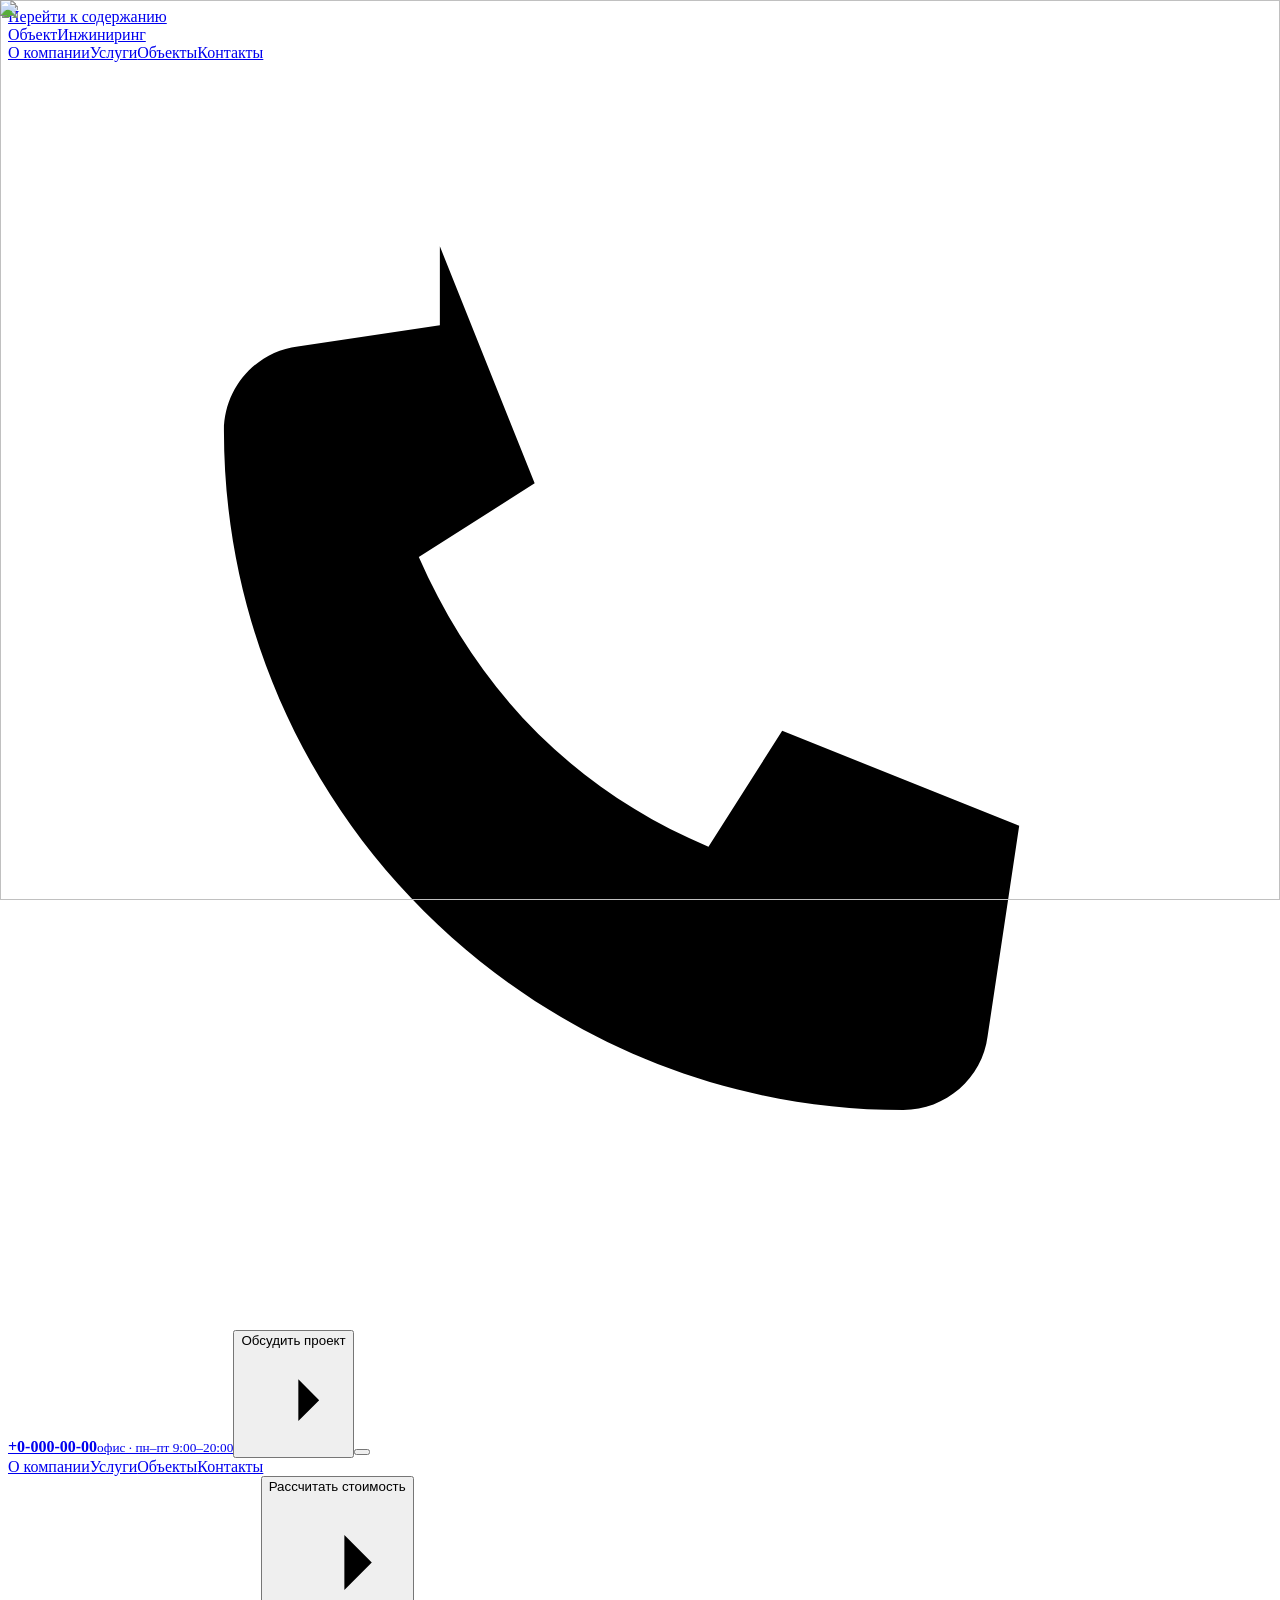
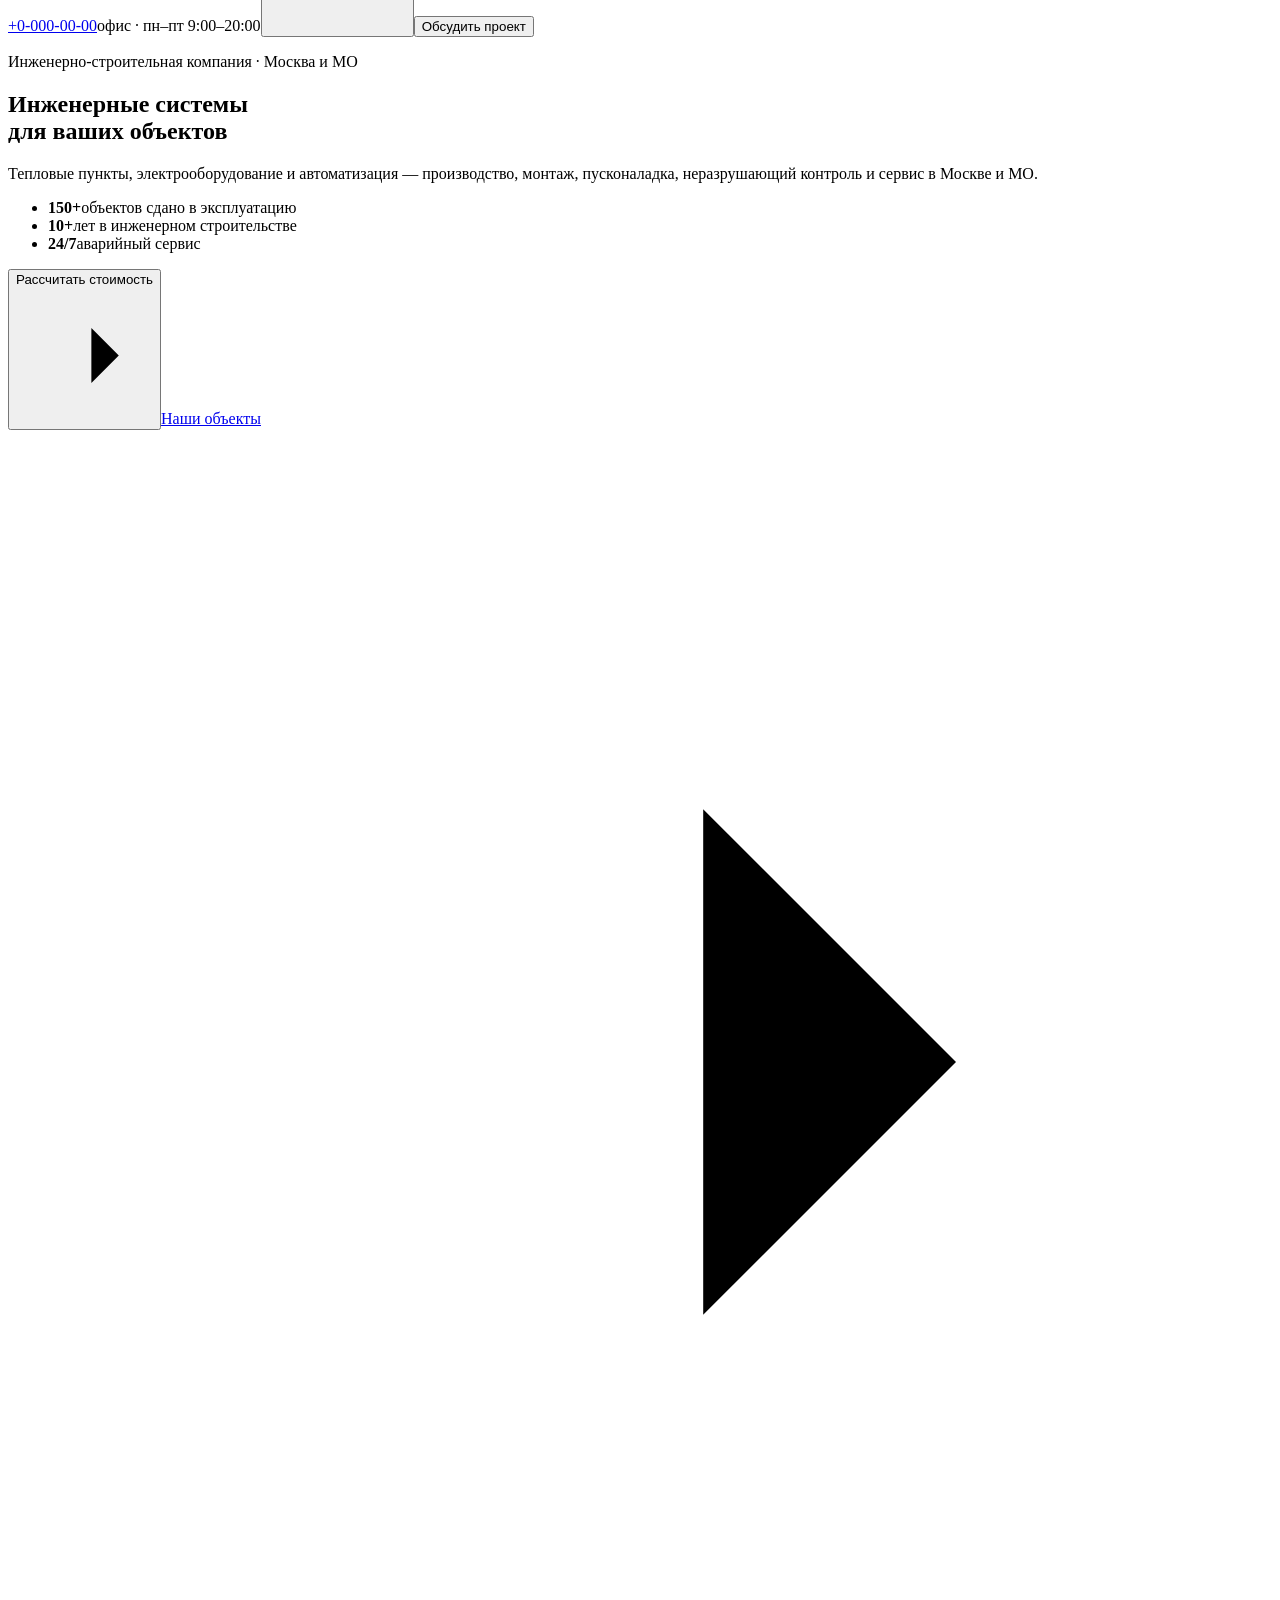
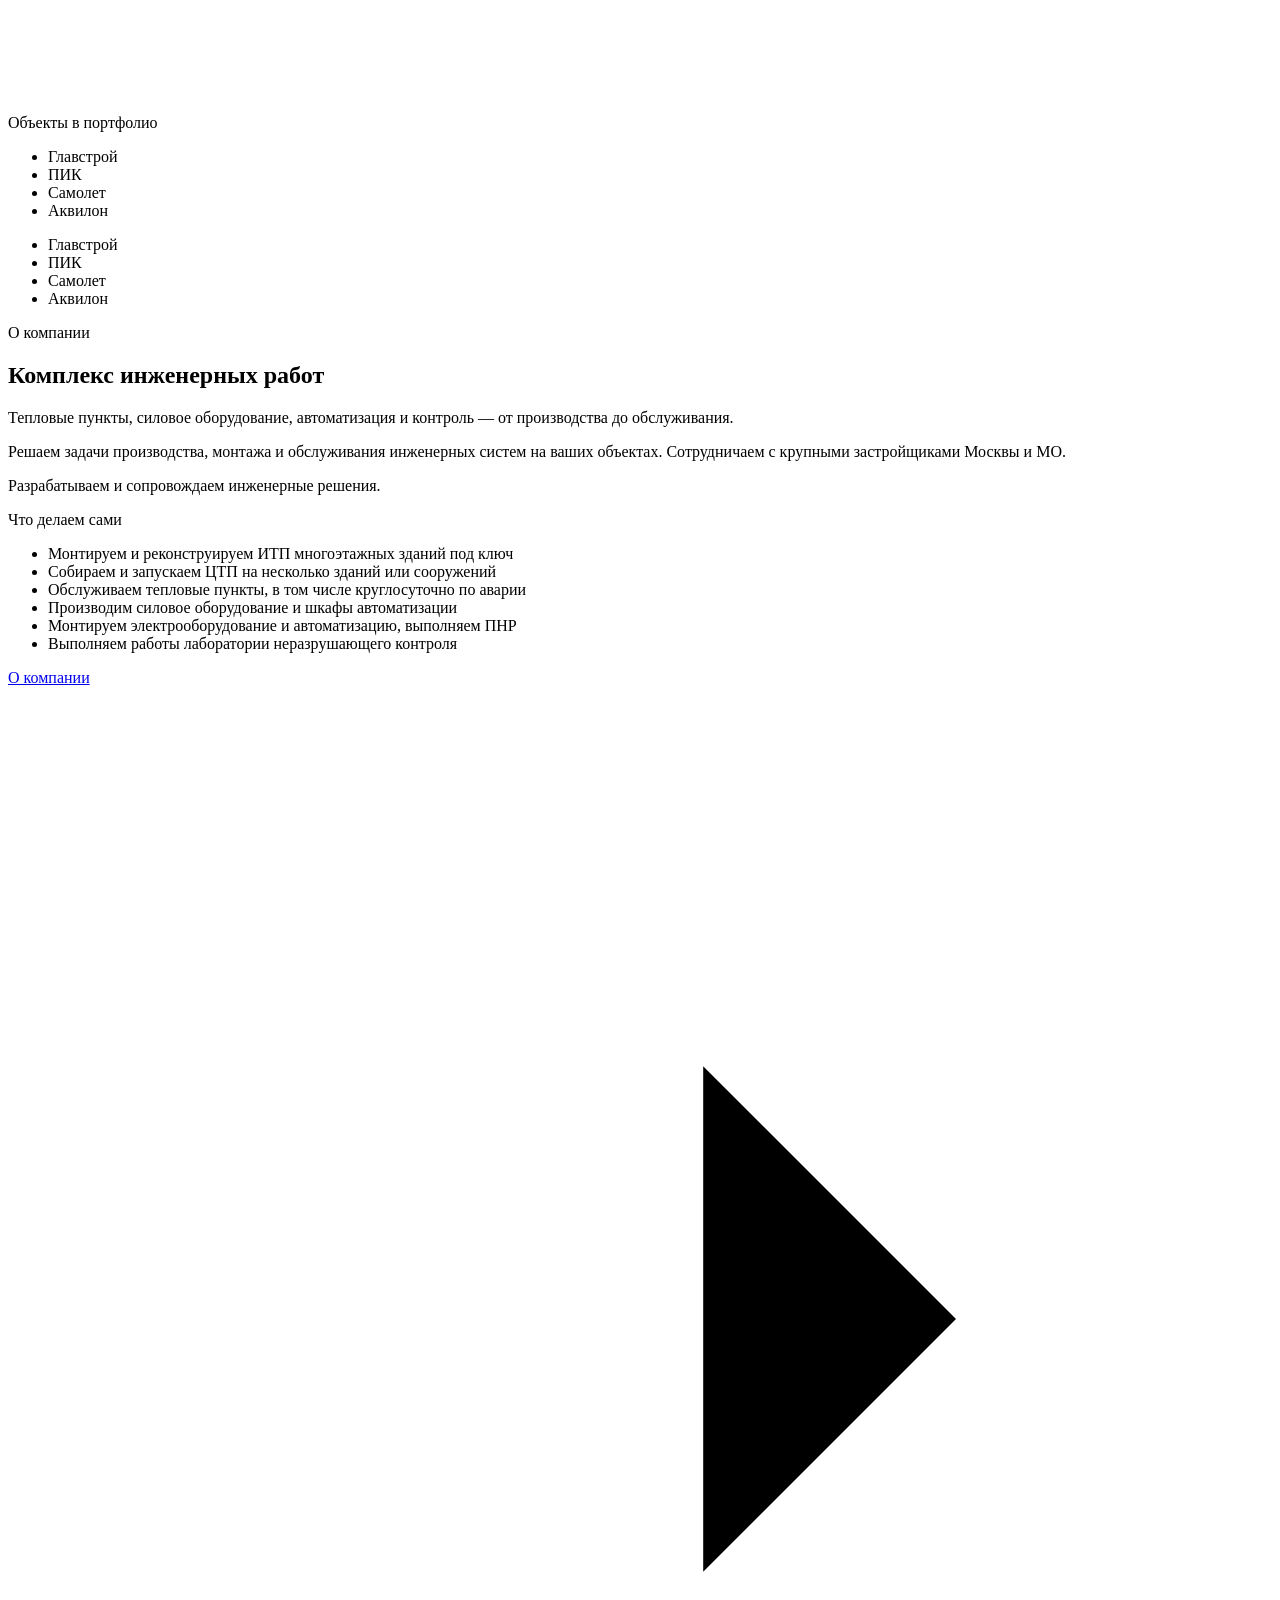
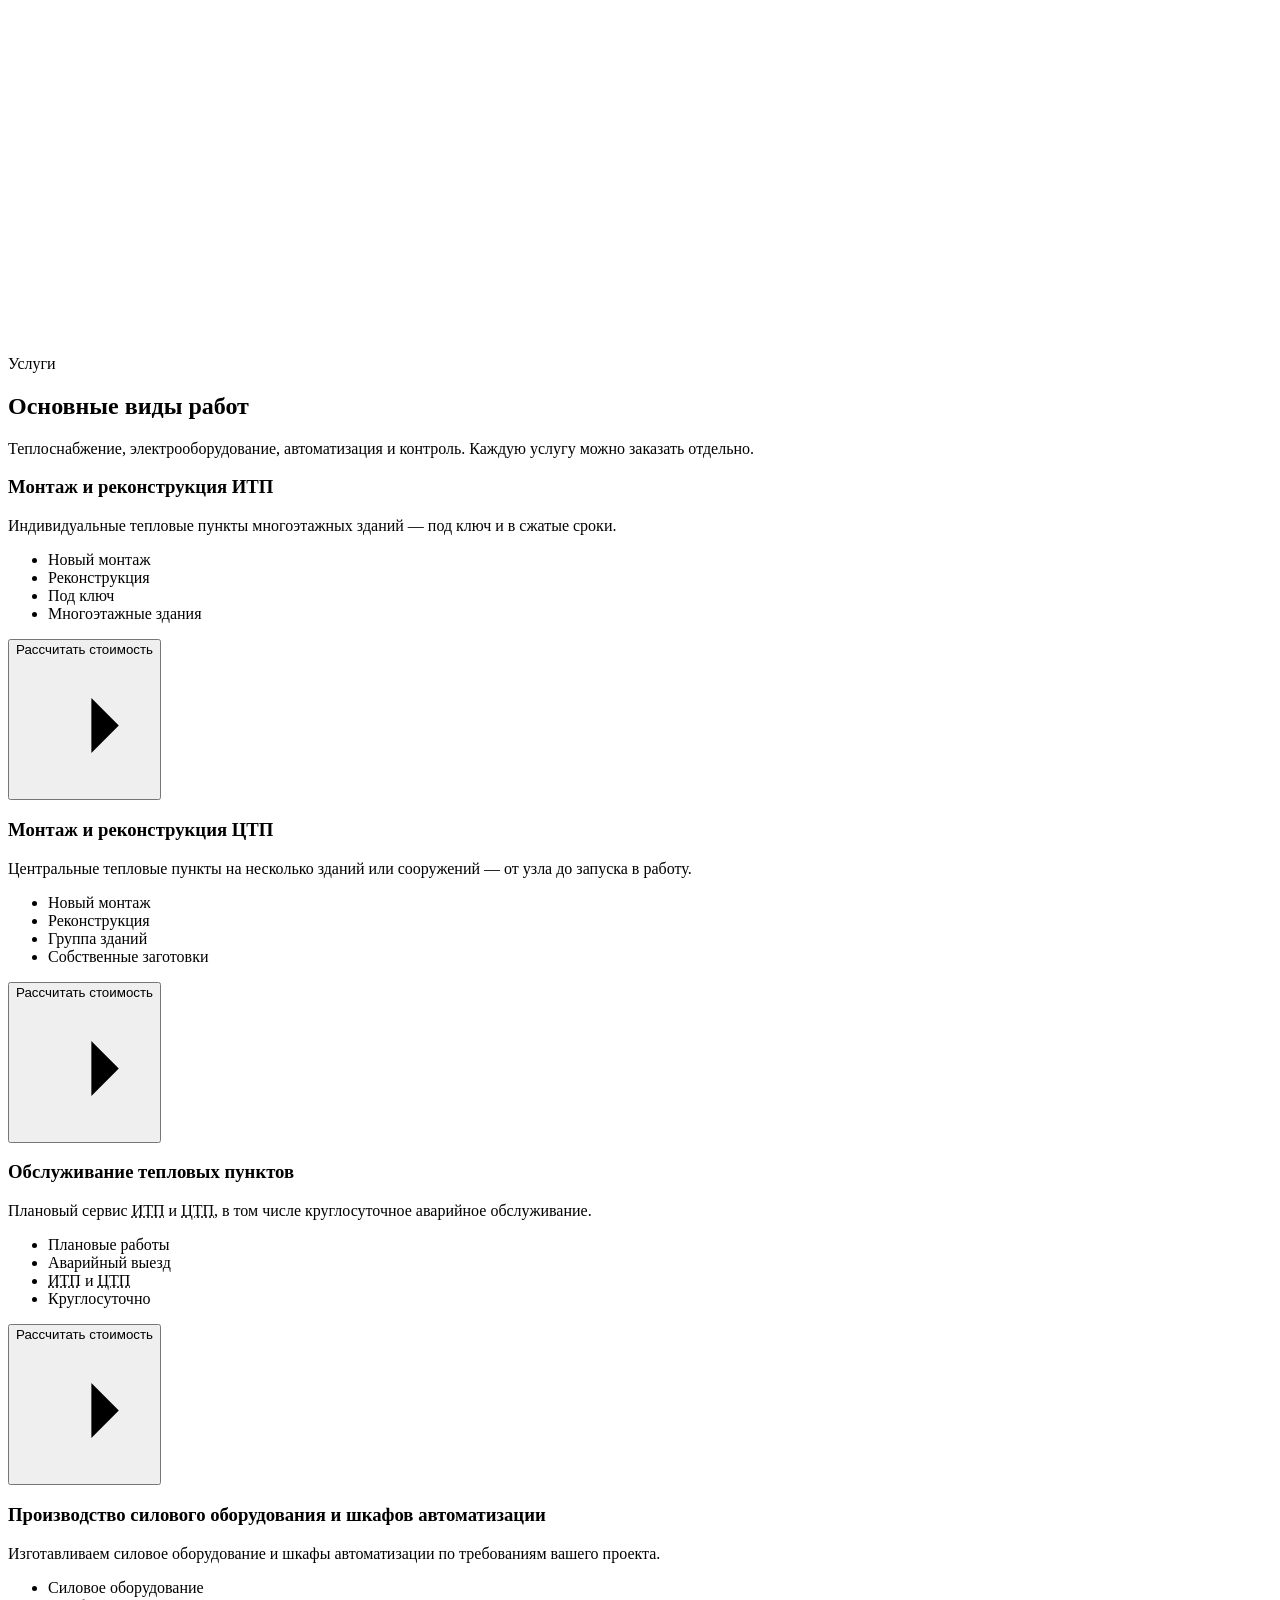
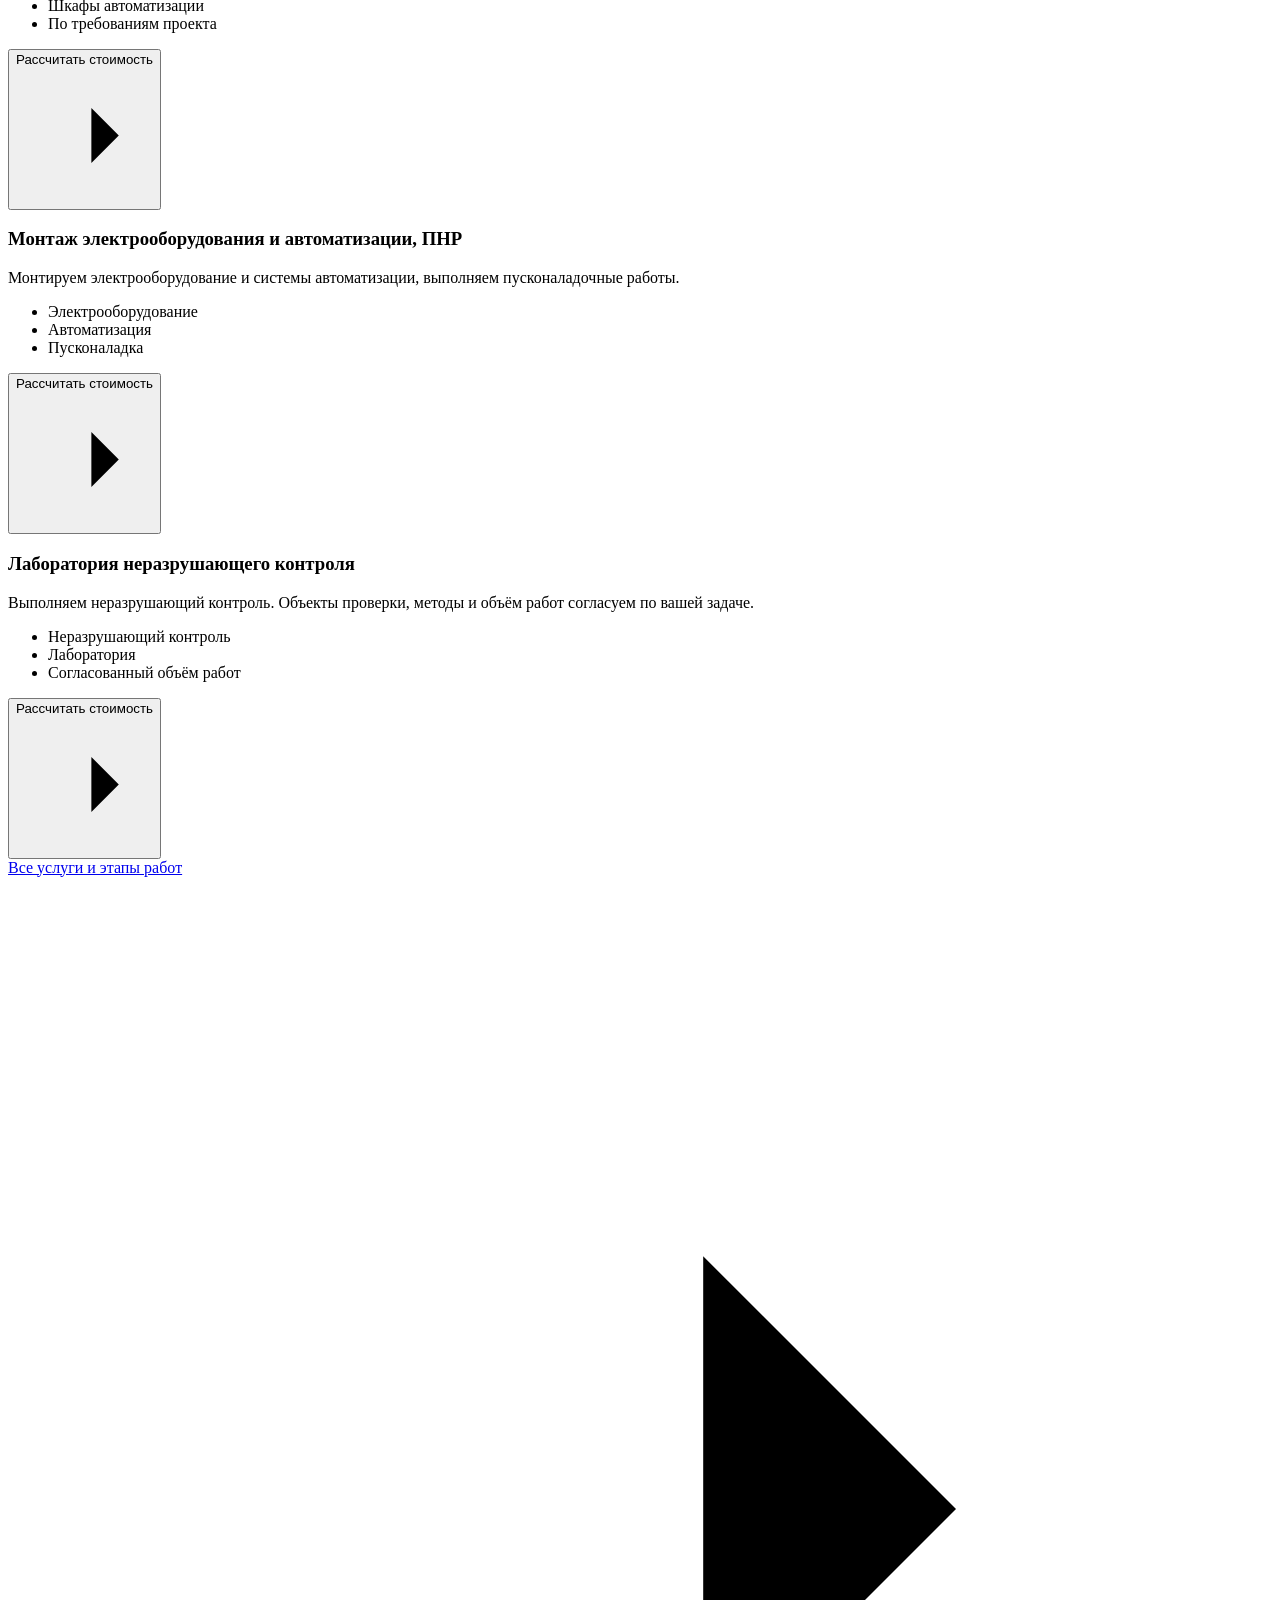
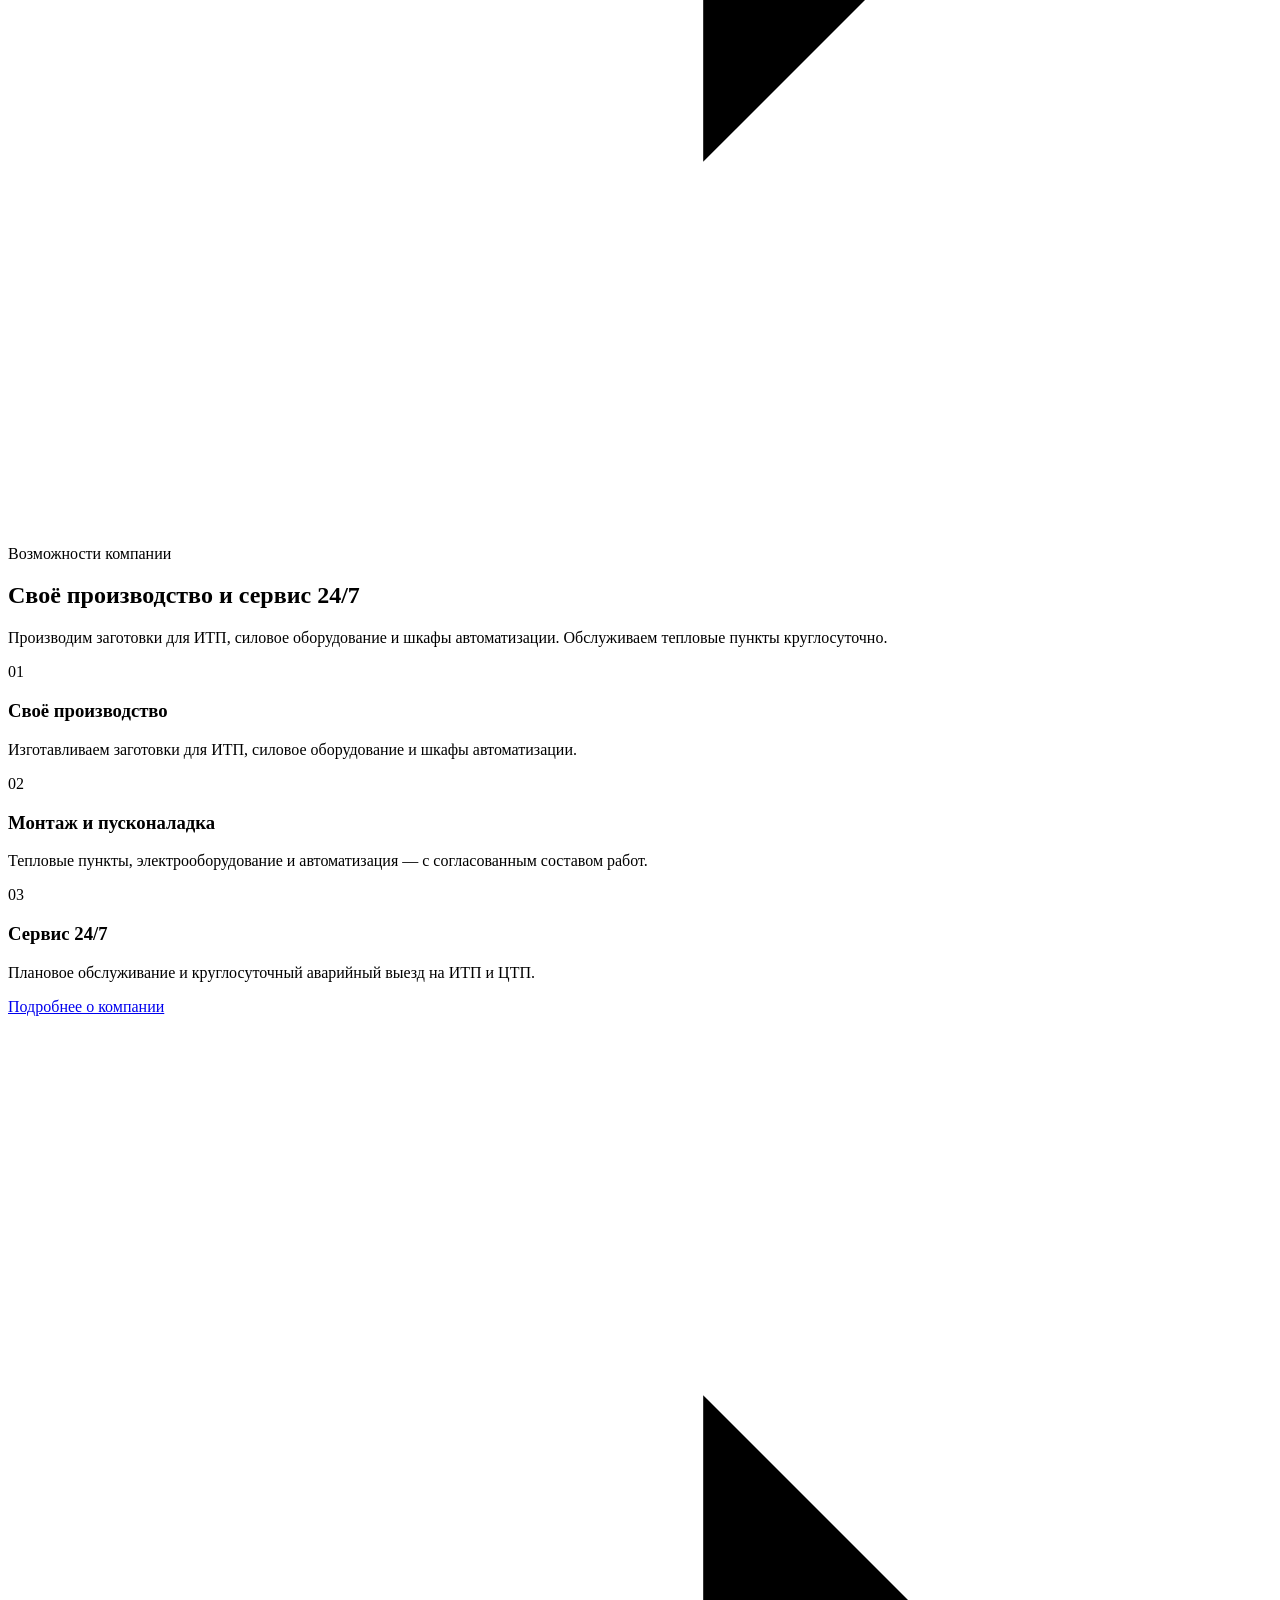
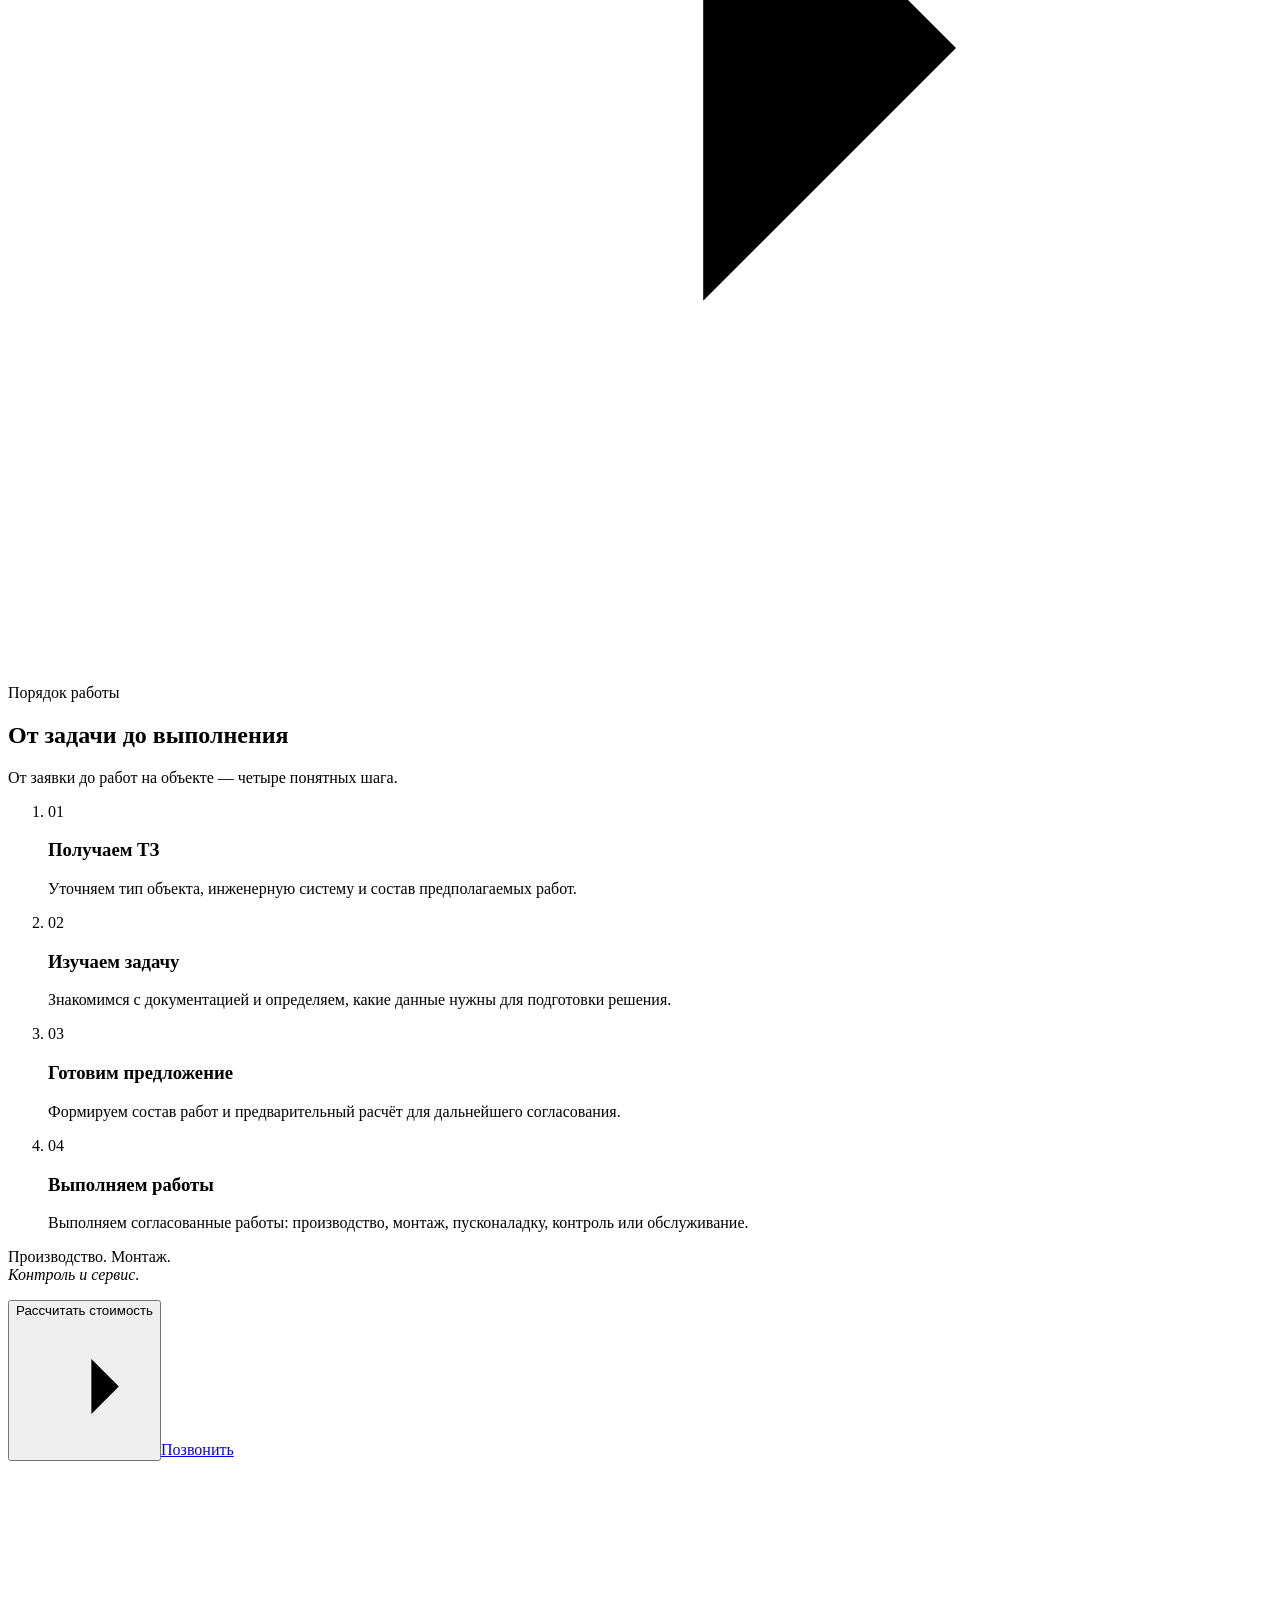
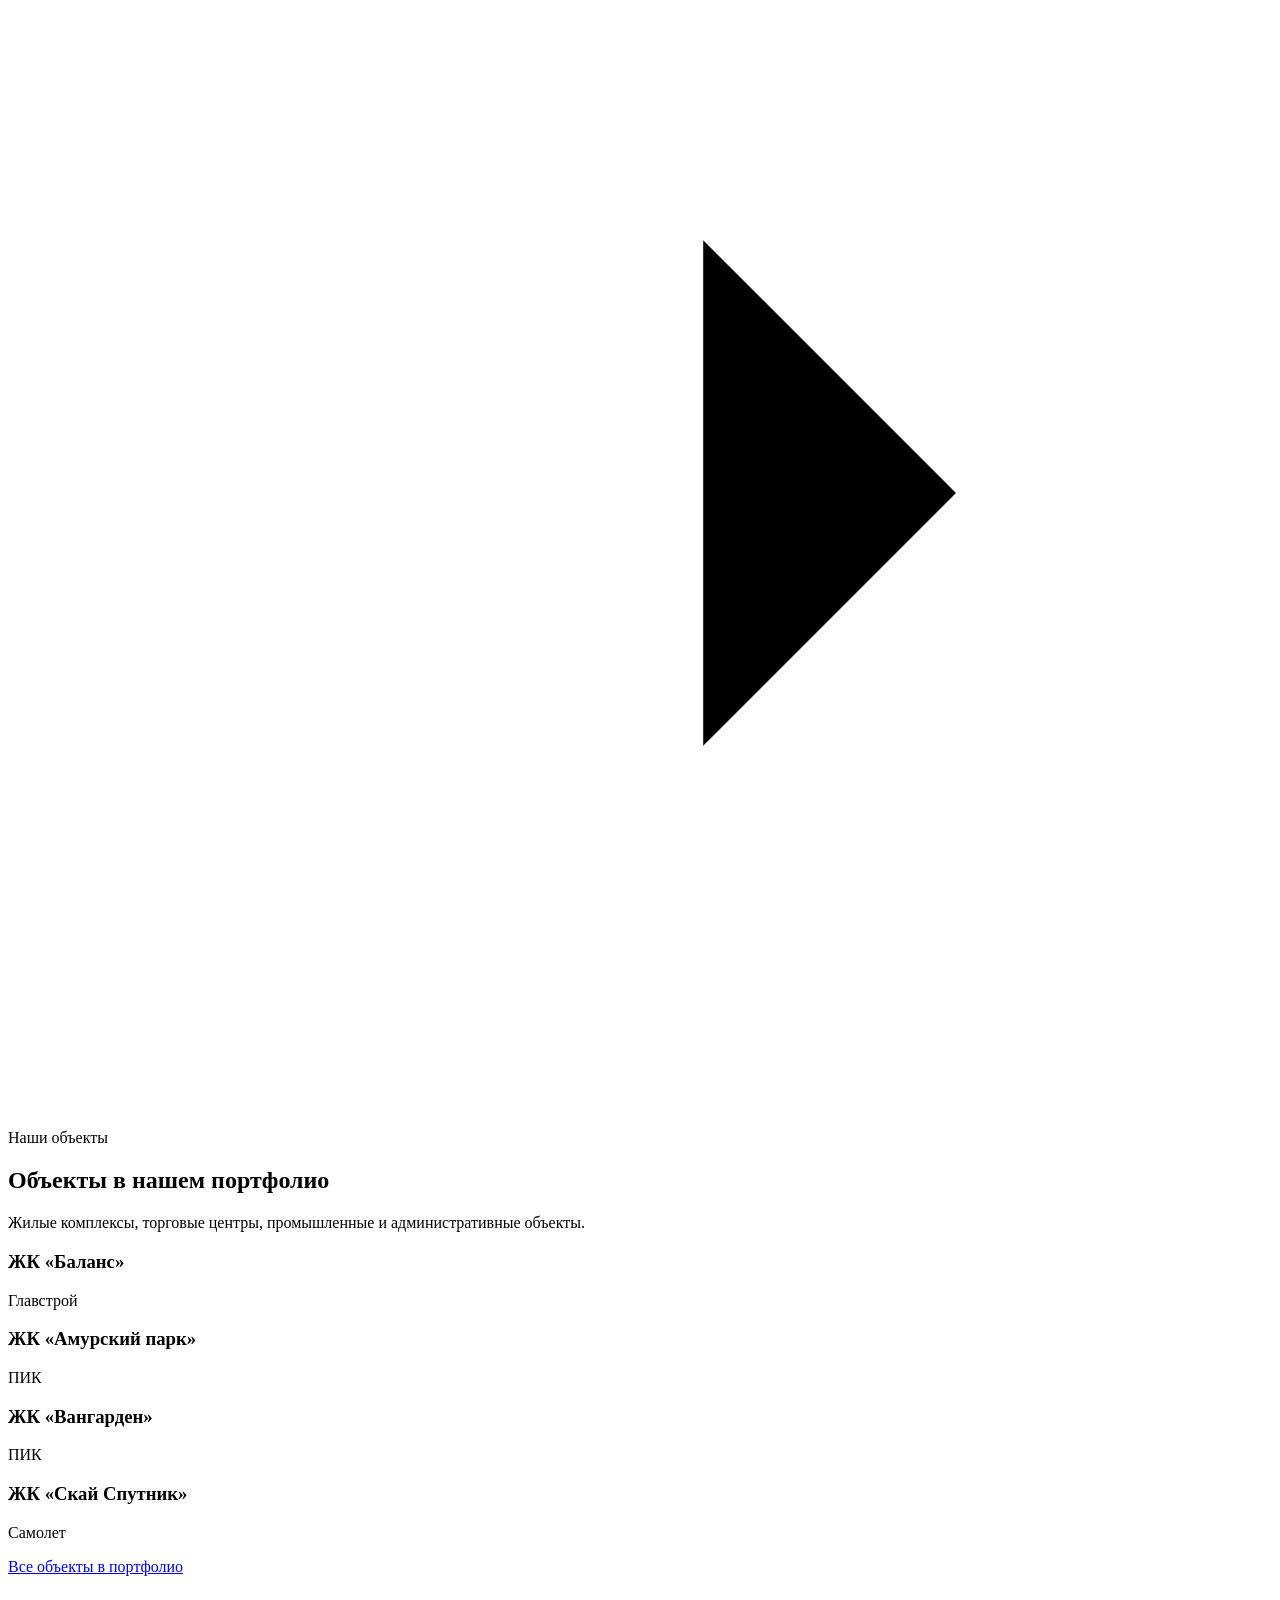
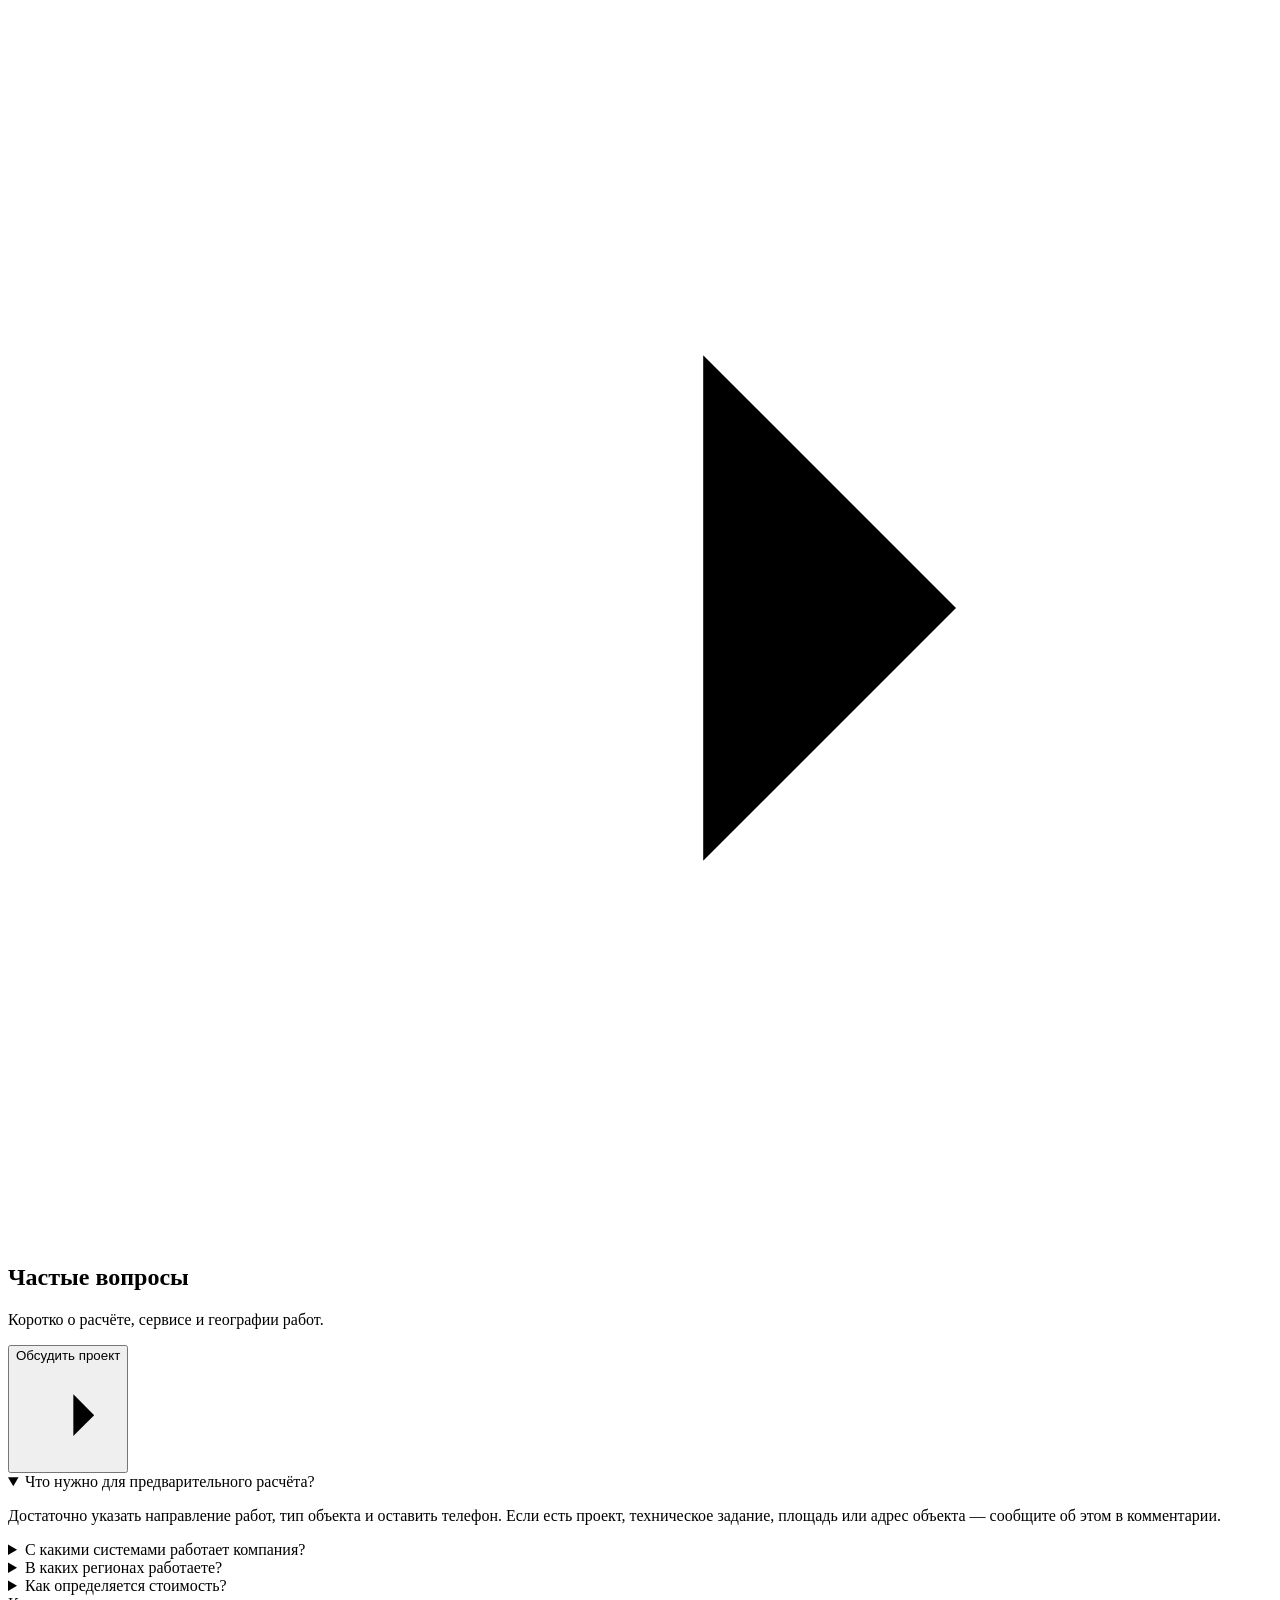
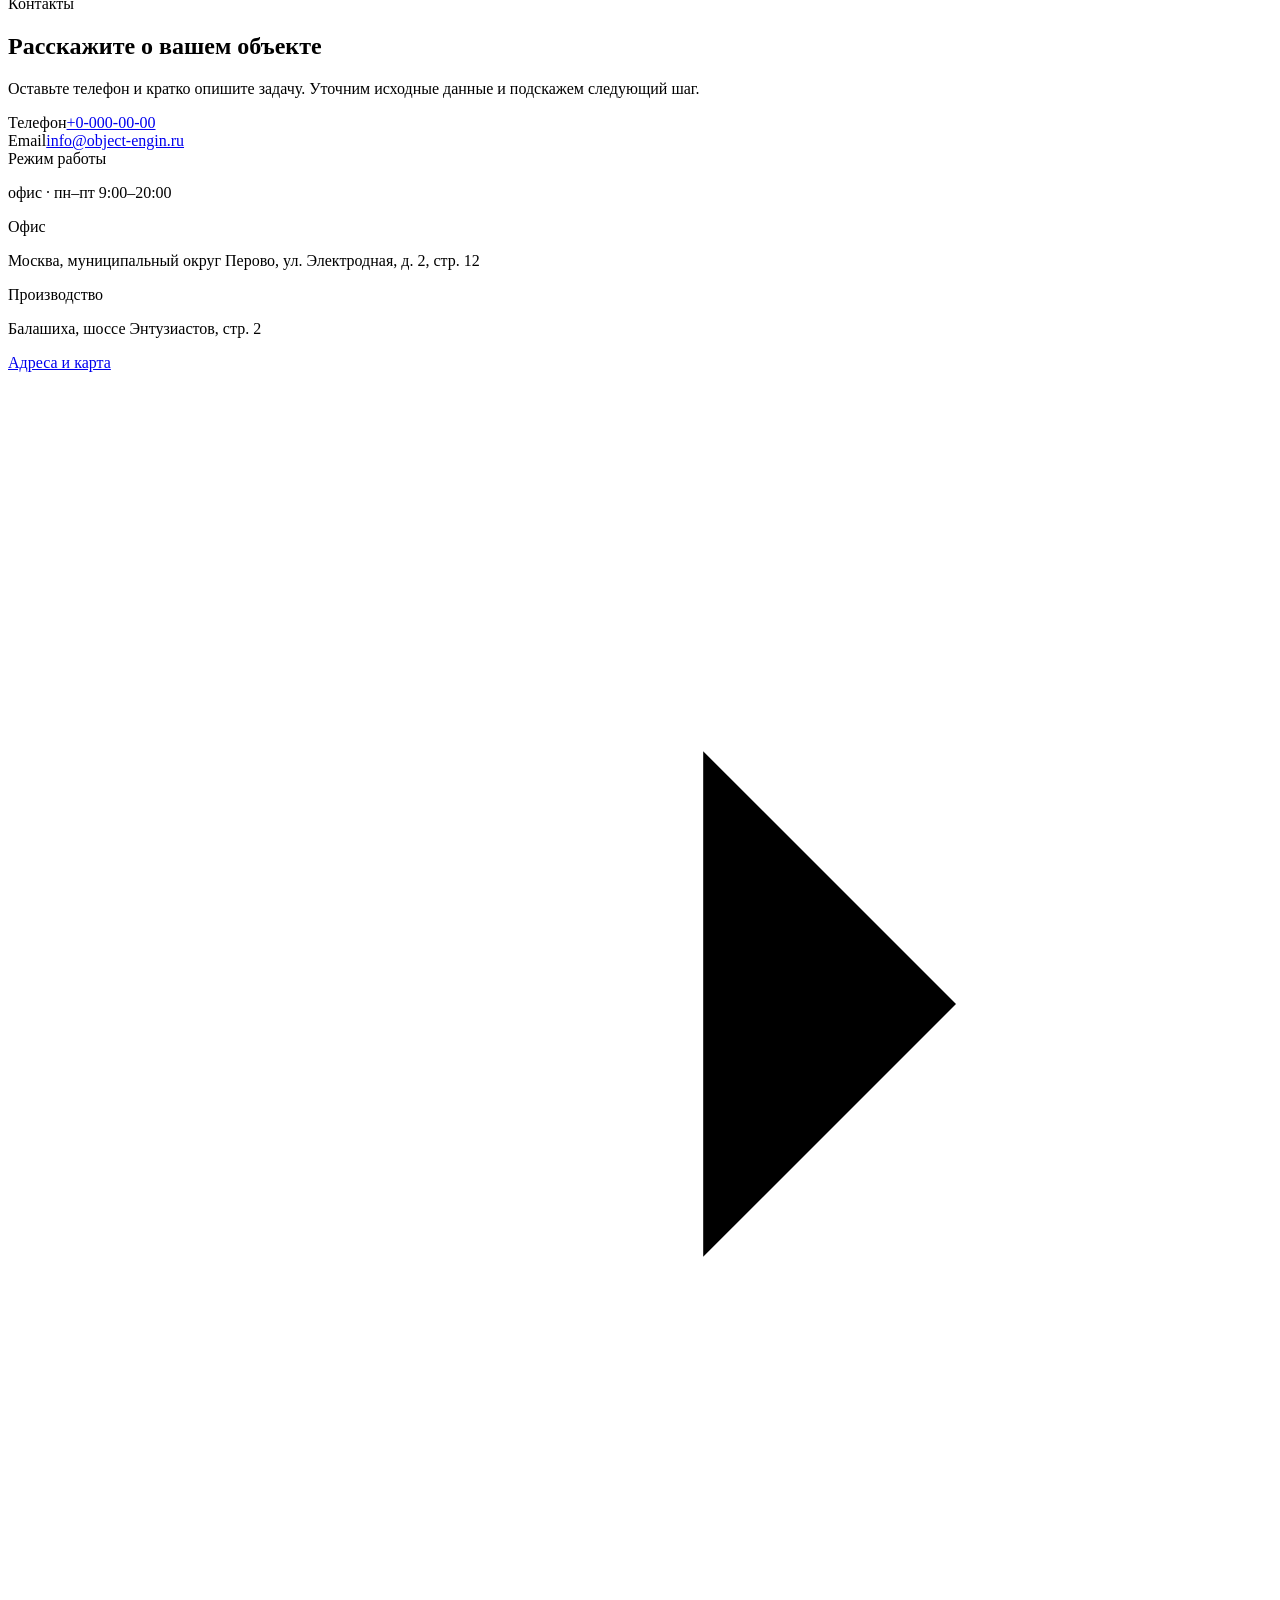
==== commit f72ec0ad: "Обновить точные точки офиса и производства на картах" ====
--- a/index.html
+++ b/index.html
@@ -1 +1 @@
-<!DOCTYPE html><html lang="ru"><head><meta charSet="utf-8"/><meta name="viewport" content="width=device-width, initial-scale=1"/><link rel="preload" href="/objectengin-demo/_next/static/media/59b15b4bcd7b1eb5-s.p.0g4pmka8j2u20.woff2" as="font" crossorigin="" type="font/woff2"/><link rel="preload" href="/objectengin-demo/_next/static/media/83afe278b6a6bb3c-s.p.2bn3s6zvc0dyp.woff2" as="font" crossorigin="" type="font/woff2"/><link rel="preload" href="/objectengin-demo/_next/static/media/99e609270109b47d-s.p.30xqm3yldpj47.woff2" as="font" crossorigin="" type="font/woff2"/><link rel="preload" href="/objectengin-demo/_next/static/media/9c72aa0f40e4eef8-s.p.1y4-pdgsjb-pw.woff2" as="font" crossorigin="" type="font/woff2"/><link rel="preload" href="/objectengin-demo/_next/static/media/a343f882a40d2cc9-s.p.0p-wng2nn8o-p.woff2" as="font" crossorigin="" type="font/woff2"/><link rel="preload" href="/objectengin-demo/_next/static/media/a7afbb44bec2bb18-s.p.42z9vm7u0i9n-.woff2" as="font" crossorigin="" type="font/woff2"/><link rel="preload" href="/objectengin-demo/_next/static/media/d3fe2f289711ac3f-s.p.2v2sz4qlut9s1.woff2" as="font" crossorigin="" type="font/woff2"/><link rel="preload" href="/objectengin-demo/_next/static/media/effe91970fc4db64-s.p.27korwsf9c79u.woff2" as="font" crossorigin="" type="font/woff2"/><link rel="preload" as="image" imageSrcSet="/objectengin-demo/images/hero-v5.png 640w, /objectengin-demo/images/hero-v5.png 750w, /objectengin-demo/images/hero-v5.png 828w, /objectengin-demo/images/hero-v5.png 1080w, /objectengin-demo/images/hero-v5.png 1200w, /objectengin-demo/images/hero-v5.png 1920w, /objectengin-demo/images/hero-v5.png 2048w, /objectengin-demo/images/hero-v5.png 3840w" imageSizes="100vw"/><link rel="stylesheet" href="/objectengin-demo/_next/static/chunks/315j-tm3_xzxk.css" data-precedence="next"/><link rel="preload" as="script" fetchPriority="low" href="/objectengin-demo/_next/static/chunks/3s6nzrbk-8mnv.js"/><script src="/objectengin-demo/_next/static/chunks/29lufhzkpue7y.js" async=""></script><script src="/objectengin-demo/_next/static/chunks/227kwhsrjlnp4.js" async=""></script><script src="/objectengin-demo/_next/static/chunks/400e7c5eef5gg.js" async=""></script><script src="/objectengin-demo/_next/static/chunks/turbopack-0wdlvfbob08qr.js" async=""></script><script src="/objectengin-demo/_next/static/chunks/3fntmmi971322.js" async="" crossorigin=""></script><script src="/objectengin-demo/_next/static/chunks/2ch20i87g0_x3.js" async="" crossorigin=""></script><script src="/objectengin-demo/_next/static/chunks/1-tyvq9k5tj77.js" async="" crossorigin=""></script><script src="/objectengin-demo/_next/static/chunks/24mp7xt1fgfz4.js" async="" crossorigin=""></script><script src="/objectengin-demo/_next/static/chunks/2686g0y1lzqk7.js" async="" crossorigin=""></script><title>ОбъектИнжиниринг — инженерные системы и оборудование</title><meta name="description" content="ООО «ОбъектИнжиниринг»: тепловые пункты, производство силового оборудования и шкафов автоматизации, электромонтаж, ПНР и неразрушающий контроль. Москва и МО."/><link rel="canonical" href="https://objectengin.ru/"/><meta property="og:title" content="ОбъектИнжиниринг — инженерные системы"/><meta property="og:description" content="Тепловые пункты, электрооборудование, автоматизация и неразрушающий контроль. 150+ объектов сдано в эксплуатацию."/><meta property="og:site_name" content="ОбъектИнжиниринг"/><meta property="og:locale" content="ru_RU"/><meta property="og:image" content="https://objectengin.ru/og-image.jpg"/><meta property="og:image:width" content="1200"/><meta property="og:image:height" content="630"/><meta property="og:image:alt" content="ОбъектИнжиниринг — инженерно-технические системы"/><meta property="og:type" content="website"/><meta name="twitter:card" content="summary_large_image"/><meta name="twitter:title" content="ОбъектИнжиниринг — инженерно-технические системы"/><meta name="twitter:description" content="Производство, монтаж и сервис инженерных систем в Москве и Московской области."/><meta name="twitter:image" content="https://objectengin.ru/og-image.jpg"/><link rel="icon" href="/objectengin-demo/icon.svg?icon.3r3fk_fylsthy.svg" sizes="any" type="image/svg+xml"/><meta name="next-size-adjust" content=""/><script src="/objectengin-demo/_next/static/chunks/0cz1d0mv5g_q7.js" noModule=""></script></head><body class="manrope_71ccc86a-module__zC2mFa__variable inter_fe9fb6a3-module__i99OTq__variable ibm_plex_mono_8913569c-module__eJ1xJq__variable"><div hidden=""><!--$--><!--/$--></div><noscript><style>.reveal,.hero-image,.hero-content,.page-hero .container,main .section>.container,main .about-metrics-band>.container,main .engineering-quote>.container{opacity:1;visibility:visible;transform:none}</style></noscript><script type="application/ld+json">{"@context":"https://schema.org","@type":"Organization","name":"ООО «ОбъектИнжиниринг»","url":"https://objectengin.ru/","telephone":"+0-000-00-00","email":"info@object-engin.ru","address":{"@type":"PostalAddress","addressLocality":"Москва","streetAddress":"муниципальный округ Перово, ул. Электродная, д. 2, стр. 12","addressCountry":"RU"},"openingHours":"Mo-Fr 09:00-20:00"}</script><a class="skip-link" href="#content">Перейти к содержанию</a><header class="header header--scrolled"><div class="container header-inner"><a class="brand" href="/objectengin-demo/">ОбъектИнжиниринг</a><nav class="desktop-nav" aria-label="Основная навигация"><a href="/objectengin-demo/about/">О компании</a><a href="/objectengin-demo/services/">Услуги</a><a href="/objectengin-demo/projects/">Объекты</a><a href="/objectengin-demo/contacts/">Контакты</a></nav><div class="header-actions"><a class="header-phone" href="tel:+000000000"><svg aria-hidden="true" viewBox="0 0 24 24"><path d="M8.2 3.5 10 8l-2.2 1.4c1.1 2.5 2.9 4.4 5.5 5.5l1.4-2.2 4.5 1.8-.6 4c-.1.8-.8 1.4-1.6 1.4C9.9 19.9 4.1 14.1 4.1 7c0-.8.6-1.5 1.4-1.6l2.7-.4Z"></path></svg><span class="header-phone__copy"><strong>+0-000-00-00</strong><small>офис · пн–пт 9:00–20:00</small></span></a><button class="button button--header" type="button"><span>Обсудить проект</span><svg aria-hidden="true" viewBox="0 0 20 20"><path d="M4 10h11M11 6l4 4-4 4"></path></svg></button><button class="menu-toggle" type="button" aria-label="Открыть меню" aria-expanded="false"><span></span><span></span></button></div></div></header><div class="mobile-menu" aria-hidden="true" inert=""><nav aria-label="Мобильная навигация"><a href="/objectengin-demo/about/">О компании</a><a href="/objectengin-demo/services/">Услуги</a><a href="/objectengin-demo/projects/">Объекты</a><a href="/objectengin-demo/contacts/">Контакты</a></nav><div class="mobile-menu-contact"><a href="tel:+000000000">+0-000-00-00</a><span>офис · пн–пт 9:00–20:00</span><button class="button button--primary" type="button"><span>Рассчитать стоимость</span><svg aria-hidden="true" viewBox="0 0 20 20"><path d="M4 10h11M11 6l4 4-4 4"></path></svg></button><button class="mobile-menu-secondary" type="button">Обсудить проект</button></div></div><main id="content"><section class="hero"><img alt="Инженерные системы теплового пункта" decoding="async" data-nimg="fill" class="hero-image" style="position:absolute;height:100%;width:100%;left:0;top:0;right:0;bottom:0;color:transparent" sizes="100vw" srcSet="/objectengin-demo/images/hero-v5.png 640w, /objectengin-demo/images/hero-v5.png 750w, /objectengin-demo/images/hero-v5.png 828w, /objectengin-demo/images/hero-v5.png 1080w, /objectengin-demo/images/hero-v5.png 1200w, /objectengin-demo/images/hero-v5.png 1920w, /objectengin-demo/images/hero-v5.png 2048w, /objectengin-demo/images/hero-v5.png 3840w" src="/objectengin-demo/images/hero-v5.png"/><div class="hero-shade"></div><div class="hero-body"><div class="container hero-content"><p class="eyebrow">Инженерно-строительная компания · Москва и МО</p><h1>Инженерные системы<br/>для ваших объектов</h1><p class="hero-lead">Тепловые пункты, электрооборудование и автоматизация — производство, монтаж, пусконаладка, неразрушающий контроль и сервис в Москве и МО.</p><ul class="hero-proof" aria-label="Опыт компании"><li><strong>150+</strong><span>объектов сдано в эксплуатацию</span></li><li><strong>10+</strong><span>лет в инженерном строительстве</span></li><li><strong>24/7</strong><span>аварийный сервис</span></li></ul><div class="hero-actions"><button class="button button--primary button--large" type="button"><span>Рассчитать стоимость</span><svg aria-hidden="true" viewBox="0 0 20 20"><path d="M4 10h11M11 6l4 4-4 4"></path></svg></button><a class="text-link text-link--light" href="/objectengin-demo/projects/"><span>Наши объекты</span><svg aria-hidden="true" viewBox="0 0 20 20"><path d="M4 10h11M11 6l4 4-4 4"></path></svg></a></div></div><div class="client-strip" aria-label="Объекты в портфолио компании"><div class="container client-strip-inner"><p>Объекты в портфолио</p><div class="client-strip-viewport"><ul><li>Главстрой</li><li>ПИК</li><li>Самолет</li><li>Аквилон</li></ul><ul aria-hidden="true"><li>Главстрой</li><li>ПИК</li><li>Самолет</li><li>Аквилон</li></ul></div></div></div></div></section><section class="section about home-about"><div class="container"><div class="section-intro"><span class="section-kicker">О компании</span><h2>Комплекс инженерных работ</h2><p>Тепловые пункты, силовое оборудование, автоматизация и контроль — от производства до обслуживания.</p></div><div class="about-layout"><div class="about-image-wrap"><img alt="Инженерное оборудование на объекте" loading="lazy" decoding="async" data-nimg="fill" style="position:absolute;height:100%;width:100%;left:0;top:0;right:0;bottom:0;color:transparent" sizes="(max-width: 900px) 100vw, 48vw" srcSet="/objectengin-demo/images/about-v3.png 384w, /objectengin-demo/images/about-v3.png 640w, /objectengin-demo/images/about-v3.png 750w, /objectengin-demo/images/about-v3.png 828w, /objectengin-demo/images/about-v3.png 1080w, /objectengin-demo/images/about-v3.png 1200w, /objectengin-demo/images/about-v3.png 1920w, /objectengin-demo/images/about-v3.png 2048w, /objectengin-demo/images/about-v3.png 3840w" src="/objectengin-demo/images/about-v3.png"/></div><div class="about-copy"><p class="lead">Решаем задачи производства, монтажа и обслуживания инженерных систем на ваших объектах. Сотрудничаем с крупными застройщиками Москвы и МО.</p><p>Разрабатываем и сопровождаем инженерные решения.</p><div class="about-competencies"><p class="about-competencies-title">Что делаем сами</p><ul><li>Монтируем и реконструируем ИТП многоэтажных зданий под ключ</li><li>Собираем и запускаем ЦТП на несколько зданий или сооружений</li><li>Обслуживаем тепловые пункты, в том числе круглосуточно по аварии</li><li>Производим силовое оборудование и шкафы автоматизации</li><li>Монтируем электрооборудование и автоматизацию, выполняем ПНР</li><li>Выполняем работы лаборатории неразрушающего контроля</li></ul></div><a class="card-link" href="/objectengin-demo/about/"><span>О компании</span><svg aria-hidden="true" viewBox="0 0 20 20"><path d="M4 10h11M11 6l4 4-4 4"></path></svg></a></div></div></div></section><section class="section services"><div class="container"><div class="section-intro"><span class="section-kicker">Услуги</span><h2>Основные виды работ</h2><p>Теплоснабжение, электрооборудование, автоматизация и контроль. Каждую услугу можно заказать отдельно.</p></div><div class="services-grid"><article class="service-card"><div class="service-card__media"><img alt="Индивидуальный тепловой пункт в жилом здании" loading="lazy" decoding="async" data-nimg="fill" style="position:absolute;height:100%;width:100%;left:0;top:0;right:0;bottom:0;color:transparent" sizes="(max-width: 960px) 100vw, 33vw" srcSet="/objectengin-demo/images/services/service-itp.png 256w, /objectengin-demo/images/services/service-itp.png 384w, /objectengin-demo/images/services/service-itp.png 640w, /objectengin-demo/images/services/service-itp.png 750w, /objectengin-demo/images/services/service-itp.png 828w, /objectengin-demo/images/services/service-itp.png 1080w, /objectengin-demo/images/services/service-itp.png 1200w, /objectengin-demo/images/services/service-itp.png 1920w, /objectengin-demo/images/services/service-itp.png 2048w, /objectengin-demo/images/services/service-itp.png 3840w" src="/objectengin-demo/images/services/service-itp.png"/></div><div class="service-card__body"><h3>Монтаж и реконструкция ИТП</h3><p>Индивидуальные тепловые пункты многоэтажных зданий — под ключ и в сжатые сроки.</p><ul class="service-scope"><li>Новый монтаж</li><li>Реконструкция</li><li>Под ключ</li><li>Многоэтажные здания</li></ul><button class="card-link" type="button"><span>Рассчитать стоимость</span><svg aria-hidden="true" viewBox="0 0 20 20"><path d="M4 10h11M11 6l4 4-4 4"></path></svg></button></div></article><article class="service-card"><div class="service-card__media"><img alt="Центральный тепловой пункт на группу зданий" loading="lazy" decoding="async" data-nimg="fill" style="position:absolute;height:100%;width:100%;left:0;top:0;right:0;bottom:0;color:transparent" sizes="(max-width: 960px) 100vw, 33vw" srcSet="/objectengin-demo/images/services/service-ctp.png 256w, /objectengin-demo/images/services/service-ctp.png 384w, /objectengin-demo/images/services/service-ctp.png 640w, /objectengin-demo/images/services/service-ctp.png 750w, /objectengin-demo/images/services/service-ctp.png 828w, /objectengin-demo/images/services/service-ctp.png 1080w, /objectengin-demo/images/services/service-ctp.png 1200w, /objectengin-demo/images/services/service-ctp.png 1920w, /objectengin-demo/images/services/service-ctp.png 2048w, /objectengin-demo/images/services/service-ctp.png 3840w" src="/objectengin-demo/images/services/service-ctp.png"/></div><div class="service-card__body"><h3>Монтаж и реконструкция ЦТП</h3><p>Центральные тепловые пункты на несколько зданий или сооружений — от узла до запуска в работу.</p><ul class="service-scope"><li>Новый монтаж</li><li>Реконструкция</li><li>Группа зданий</li><li>Собственные заготовки</li></ul><button class="card-link" type="button"><span>Рассчитать стоимость</span><svg aria-hidden="true" viewBox="0 0 20 20"><path d="M4 10h11M11 6l4 4-4 4"></path></svg></button></div></article><article class="service-card"><div class="service-card__media"><img alt="Обслуживание и настройка теплового пункта" loading="lazy" decoding="async" data-nimg="fill" style="position:absolute;height:100%;width:100%;left:0;top:0;right:0;bottom:0;color:transparent" sizes="(max-width: 960px) 100vw, 33vw" srcSet="/objectengin-demo/images/services/service-maintenance.png 256w, /objectengin-demo/images/services/service-maintenance.png 384w, /objectengin-demo/images/services/service-maintenance.png 640w, /objectengin-demo/images/services/service-maintenance.png 750w, /objectengin-demo/images/services/service-maintenance.png 828w, /objectengin-demo/images/services/service-maintenance.png 1080w, /objectengin-demo/images/services/service-maintenance.png 1200w, /objectengin-demo/images/services/service-maintenance.png 1920w, /objectengin-demo/images/services/service-maintenance.png 2048w, /objectengin-demo/images/services/service-maintenance.png 3840w" src="/objectengin-demo/images/services/service-maintenance.png"/></div><div class="service-card__body"><h3>Обслуживание тепловых пунктов</h3><p>Плановый сервис <abbr title="Индивидуальный тепловой пункт">ИТП</abbr> и <abbr title="Центральный тепловой пункт">ЦТП</abbr>, в том числе круглосуточное аварийное обслуживание.</p><ul class="service-scope"><li>Плановые работы</li><li>Аварийный выезд</li><li><abbr title="Индивидуальный тепловой пункт">ИТП</abbr> и <abbr title="Центральный тепловой пункт">ЦТП</abbr></li><li>Круглосуточно</li></ul><button class="card-link" type="button"><span>Рассчитать стоимость</span><svg aria-hidden="true" viewBox="0 0 20 20"><path d="M4 10h11M11 6l4 4-4 4"></path></svg></button></div></article><article class="service-card"><div class="service-card__media"><img alt="Шкафы управления и автоматизации" loading="lazy" decoding="async" data-nimg="fill" style="position:absolute;height:100%;width:100%;left:0;top:0;right:0;bottom:0;color:transparent" sizes="(max-width: 960px) 100vw, 33vw" srcSet="/objectengin-demo/images/services/service-production.webp 256w, /objectengin-demo/images/services/service-production.webp 384w, /objectengin-demo/images/services/service-production.webp 640w, /objectengin-demo/images/services/service-production.webp 750w, /objectengin-demo/images/services/service-production.webp 828w, /objectengin-demo/images/services/service-production.webp 1080w, /objectengin-demo/images/services/service-production.webp 1200w, /objectengin-demo/images/services/service-production.webp 1920w, /objectengin-demo/images/services/service-production.webp 2048w, /objectengin-demo/images/services/service-production.webp 3840w" src="/objectengin-demo/images/services/service-production.webp"/></div><div class="service-card__body"><h3>Производство силового оборудования и шкафов автоматизации</h3><p>Изготавливаем силовое оборудование и шкафы автоматизации по требованиям вашего проекта.</p><ul class="service-scope"><li>Силовое оборудование</li><li>Шкафы автоматизации</li><li>По требованиям проекта</li></ul><button class="card-link" type="button"><span>Рассчитать стоимость</span><svg aria-hidden="true" viewBox="0 0 20 20"><path d="M4 10h11M11 6l4 4-4 4"></path></svg></button></div></article><article class="service-card"><div class="service-card__media"><img alt="Оборудование системы автоматизации" loading="lazy" decoding="async" data-nimg="fill" style="position:absolute;height:100%;width:100%;left:0;top:0;right:0;bottom:0;color:transparent" sizes="(max-width: 960px) 100vw, 33vw" srcSet="/objectengin-demo/images/services/service-electrical.webp 256w, /objectengin-demo/images/services/service-electrical.webp 384w, /objectengin-demo/images/services/service-electrical.webp 640w, /objectengin-demo/images/services/service-electrical.webp 750w, /objectengin-demo/images/services/service-electrical.webp 828w, /objectengin-demo/images/services/service-electrical.webp 1080w, /objectengin-demo/images/services/service-electrical.webp 1200w, /objectengin-demo/images/services/service-electrical.webp 1920w, /objectengin-demo/images/services/service-electrical.webp 2048w, /objectengin-demo/images/services/service-electrical.webp 3840w" src="/objectengin-demo/images/services/service-electrical.webp"/></div><div class="service-card__body"><h3>Монтаж электрооборудования и автоматизации, ПНР</h3><p>Монтируем электрооборудование и системы автоматизации, выполняем пусконаладочные работы.</p><ul class="service-scope"><li>Электрооборудование</li><li>Автоматизация</li><li>Пусконаладка</li></ul><button class="card-link" type="button"><span>Рассчитать стоимость</span><svg aria-hidden="true" viewBox="0 0 20 20"><path d="M4 10h11M11 6l4 4-4 4"></path></svg></button></div></article><article class="service-card"><div class="service-card__media"><img alt="Иллюстрация неразрушающего контроля инженерного оборудования" loading="lazy" decoding="async" data-nimg="fill" style="position:absolute;height:100%;width:100%;left:0;top:0;right:0;bottom:0;color:transparent" sizes="(max-width: 960px) 100vw, 33vw" srcSet="/objectengin-demo/images/services/service-control.webp 256w, /objectengin-demo/images/services/service-control.webp 384w, /objectengin-demo/images/services/service-control.webp 640w, /objectengin-demo/images/services/service-control.webp 750w, /objectengin-demo/images/services/service-control.webp 828w, /objectengin-demo/images/services/service-control.webp 1080w, /objectengin-demo/images/services/service-control.webp 1200w, /objectengin-demo/images/services/service-control.webp 1920w, /objectengin-demo/images/services/service-control.webp 2048w, /objectengin-demo/images/services/service-control.webp 3840w" src="/objectengin-demo/images/services/service-control.webp"/></div><div class="service-card__body"><h3>Лаборатория неразрушающего контроля</h3><p>Выполняем неразрушающий контроль. Объекты проверки, методы и объём работ согласуем по вашей задаче.</p><ul class="service-scope"><li>Неразрушающий контроль</li><li>Лаборатория</li><li>Согласованный объём работ</li></ul><button class="card-link" type="button"><span>Рассчитать стоимость</span><svg aria-hidden="true" viewBox="0 0 20 20"><path d="M4 10h11M11 6l4 4-4 4"></path></svg></button></div></article></div><a class="section-more-link" href="/objectengin-demo/services/"><span>Все услуги и этапы работ</span><svg aria-hidden="true" viewBox="0 0 20 20"><path d="M4 10h11M11 6l4 4-4 4"></path></svg></a></div></section><section class="section capabilities home-capabilities"><div class="container"><div class="section-intro"><span class="section-kicker">Возможности компании</span><h2>Своё производство и сервис 24/7</h2><p>Производим заготовки для ИТП, силовое оборудование и шкафы автоматизации. Обслуживаем тепловые пункты круглосуточно.</p></div><div class="capabilities-grid"><article class="capabilities-card"><span>0<!-- -->1</span><div><h3>Своё производство</h3><p>Изготавливаем заготовки для ИТП, силовое оборудование и шкафы автоматизации.</p></div></article><article class="capabilities-card"><span>0<!-- -->2</span><div><h3>Монтаж и пусконаладка</h3><p>Тепловые пункты, электрооборудование и автоматизация — с согласованным составом работ.</p></div></article><article class="capabilities-card"><span>0<!-- -->3</span><div><h3>Сервис 24/7</h3><p>Плановое обслуживание и круглосуточный аварийный выезд на ИТП и ЦТП.</p></div></article></div><a class="section-more-link section-more-link--on-dark" href="/objectengin-demo/about/"><span>Подробнее о компании</span><svg aria-hidden="true" viewBox="0 0 20 20"><path d="M4 10h11M11 6l4 4-4 4"></path></svg></a></div></section><section class="section workflow" aria-label="Порядок работы"><div class="container"><div class="section-intro"><span class="section-kicker">Порядок работы</span><h2>От задачи до выполнения</h2><p>От заявки до работ на объекте — четыре понятных шага.</p></div><ol class="workflow-grid"><li><span>01</span><h3>Получаем ТЗ</h3><p>Уточняем тип объекта, инженерную систему и состав предполагаемых работ.</p></li><li><span>02</span><h3>Изучаем задачу</h3><p>Знакомимся с документацией и определяем, какие данные нужны для подготовки решения.</p></li><li><span>03</span><h3>Готовим предложение</h3><p>Формируем состав работ и предварительный расчёт для дальнейшего согласования.</p></li><li><span>04</span><h3>Выполняем работы</h3><p>Выполняем согласованные работы: производство, монтаж, пусконаладку, контроль или обслуживание.</p></li></ol></div></section><section class="engineering-quote" aria-label="Призыв к действию"><img alt="" aria-hidden="true" loading="lazy" decoding="async" data-nimg="fill" class="engineering-quote-image" style="position:absolute;height:100%;width:100%;left:0;top:0;right:0;bottom:0;color:transparent" sizes="100vw" srcSet="/objectengin-demo/images/quote-bg.jpg 640w, /objectengin-demo/images/quote-bg.jpg 750w, /objectengin-demo/images/quote-bg.jpg 828w, /objectengin-demo/images/quote-bg.jpg 1080w, /objectengin-demo/images/quote-bg.jpg 1200w, /objectengin-demo/images/quote-bg.jpg 1920w, /objectengin-demo/images/quote-bg.jpg 2048w, /objectengin-demo/images/quote-bg.jpg 3840w" src="/objectengin-demo/images/quote-bg.jpg"/><div class="engineering-quote-shade" aria-hidden="true"></div><div class="container engineering-quote-inner"><p>Производство. Монтаж.<br/><em>Контроль и сервис.</em></p><div class="engineering-quote-actions"><button class="button button--outline-light" type="button"><span>Рассчитать стоимость</span><svg aria-hidden="true" viewBox="0 0 20 20"><path d="M4 10h11M11 6l4 4-4 4"></path></svg></button><a class="text-link text-link--light" href="tel:+000000000"><span>Позвонить</span><svg aria-hidden="true" viewBox="0 0 20 20"><path d="M4 10h11M11 6l4 4-4 4"></path></svg></a></div></div></section><section class="section projects"><div class="container"><div class="section-intro"><span class="section-kicker">Наши объекты</span><h2>Объекты в нашем портфолио</h2><p>Жилые комплексы, торговые центры, промышленные и административные объекты.</p></div><div class="projects-grid projects-grid--preview"><article class="project-card project-card--1"><div class="project-image"><img alt="ЖК «Баланс»" loading="lazy" decoding="async" data-nimg="fill" style="position:absolute;height:100%;width:100%;left:0;top:0;right:0;bottom:0;color:transparent" sizes="(max-width: 768px) 100vw, 33vw" srcSet="/objectengin-demo/images/projects/approved/balance.webp 256w, /objectengin-demo/images/projects/approved/balance.webp 384w, /objectengin-demo/images/projects/approved/balance.webp 640w, /objectengin-demo/images/projects/approved/balance.webp 750w, /objectengin-demo/images/projects/approved/balance.webp 828w, /objectengin-demo/images/projects/approved/balance.webp 1080w, /objectengin-demo/images/projects/approved/balance.webp 1200w, /objectengin-demo/images/projects/approved/balance.webp 1920w, /objectengin-demo/images/projects/approved/balance.webp 2048w, /objectengin-demo/images/projects/approved/balance.webp 3840w" src="/objectengin-demo/images/projects/approved/balance.webp"/><div class="project-badges"></div></div><div class="project-content"><h3>ЖК «Баланс»</h3><p>Главстрой</p></div></article><article class="project-card project-card--2"><div class="project-image"><img alt="ЖК «Амурский парк»" loading="lazy" decoding="async" data-nimg="fill" style="position:absolute;height:100%;width:100%;left:0;top:0;right:0;bottom:0;color:transparent" sizes="(max-width: 768px) 100vw, 33vw" srcSet="/objectengin-demo/images/projects/approved/amur-park.webp 256w, /objectengin-demo/images/projects/approved/amur-park.webp 384w, /objectengin-demo/images/projects/approved/amur-park.webp 640w, /objectengin-demo/images/projects/approved/amur-park.webp 750w, /objectengin-demo/images/projects/approved/amur-park.webp 828w, /objectengin-demo/images/projects/approved/amur-park.webp 1080w, /objectengin-demo/images/projects/approved/amur-park.webp 1200w, /objectengin-demo/images/projects/approved/amur-park.webp 1920w, /objectengin-demo/images/projects/approved/amur-park.webp 2048w, /objectengin-demo/images/projects/approved/amur-park.webp 3840w" src="/objectengin-demo/images/projects/approved/amur-park.webp"/><div class="project-badges"></div></div><div class="project-content"><h3>ЖК «Амурский парк»</h3><p>ПИК</p></div></article><article class="project-card project-card--3"><div class="project-image"><img alt="ЖК «Вангарден»" loading="lazy" decoding="async" data-nimg="fill" style="position:absolute;height:100%;width:100%;left:0;top:0;right:0;bottom:0;color:transparent" sizes="(max-width: 768px) 100vw, 33vw" srcSet="/objectengin-demo/images/projects/approved/vangarden.webp 256w, /objectengin-demo/images/projects/approved/vangarden.webp 384w, /objectengin-demo/images/projects/approved/vangarden.webp 640w, /objectengin-demo/images/projects/approved/vangarden.webp 750w, /objectengin-demo/images/projects/approved/vangarden.webp 828w, /objectengin-demo/images/projects/approved/vangarden.webp 1080w, /objectengin-demo/images/projects/approved/vangarden.webp 1200w, /objectengin-demo/images/projects/approved/vangarden.webp 1920w, /objectengin-demo/images/projects/approved/vangarden.webp 2048w, /objectengin-demo/images/projects/approved/vangarden.webp 3840w" src="/objectengin-demo/images/projects/approved/vangarden.webp"/><div class="project-badges"></div></div><div class="project-content"><h3>ЖК «Вангарден»</h3><p>ПИК</p></div></article><article class="project-card project-card--4"><div class="project-image"><img alt="ЖК «Скай Спутник»" loading="lazy" decoding="async" data-nimg="fill" style="position:absolute;height:100%;width:100%;left:0;top:0;right:0;bottom:0;color:transparent" sizes="(max-width: 768px) 100vw, 33vw" srcSet="/objectengin-demo/images/projects/approved/sputnik.webp 256w, /objectengin-demo/images/projects/approved/sputnik.webp 384w, /objectengin-demo/images/projects/approved/sputnik.webp 640w, /objectengin-demo/images/projects/approved/sputnik.webp 750w, /objectengin-demo/images/projects/approved/sputnik.webp 828w, /objectengin-demo/images/projects/approved/sputnik.webp 1080w, /objectengin-demo/images/projects/approved/sputnik.webp 1200w, /objectengin-demo/images/projects/approved/sputnik.webp 1920w, /objectengin-demo/images/projects/approved/sputnik.webp 2048w, /objectengin-demo/images/projects/approved/sputnik.webp 3840w" src="/objectengin-demo/images/projects/approved/sputnik.webp"/><div class="project-badges"></div></div><div class="project-content"><h3>ЖК «Скай Спутник»</h3><p>Самолет</p></div></article></div><a class="section-more-link" href="/objectengin-demo/projects/"><span>Все объекты в портфолио</span><svg aria-hidden="true" viewBox="0 0 20 20"><path d="M4 10h11M11 6l4 4-4 4"></path></svg></a></div></section><section class="section faq" aria-labelledby="faq-title"><div class="container faq-layout"><div class="faq-heading"><h2 id="faq-title">Частые вопросы</h2><p>Коротко о расчёте, сервисе и географии работ.</p><button class="button button--primary" type="button"><span>Обсудить проект</span><svg aria-hidden="true" viewBox="0 0 20 20"><path d="M4 10h11M11 6l4 4-4 4"></path></svg></button></div><div class="faq-list"><details open=""><summary><span>Что нужно для предварительного расчёта?</span><i aria-hidden="true"></i></summary><p>Достаточно указать направление работ, тип объекта и оставить телефон. Если есть проект, техническое задание, площадь или адрес объекта — сообщите об этом в комментарии.</p></details><details><summary><span>С какими системами работает компания?</span><i aria-hidden="true"></i></summary><p>Работаем с ИТП и ЦТП, силовым электрооборудованием и автоматизацией. Производим оборудование и шкафы автоматизации, выполняем монтаж, ПНР и неразрушающий контроль.</p></details><details><summary><span>В каких регионах работаете?</span><i aria-hidden="true"></i></summary><p>Москва и Московская область — жилые, коммерческие и промышленные объекты.</p></details><details><summary><span>Как определяется стоимость?</span><i aria-hidden="true"></i></summary><p>Стоимость зависит от состава работ и исходных данных. После заявки специалист уточняет задачу и готовит вопросы для расчёта.</p></details></div></div></section><section class="section contacts home-contacts"><div class="container"><div class="section-intro section-intro--inverse"><span class="section-kicker">Контакты</span><h2>Расскажите о вашем объекте</h2><p>Оставьте телефон и кратко опишите задачу. Уточним исходные данные и подскажем следующий шаг.</p></div><div class="contacts-layout"><div class="contact-info"><div class="contact-main"><span>Телефон</span><a href="tel:+000000000">+0-000-00-00</a></div><div class="contact-row"><div><span>Email</span><a href="mailto:info@object-engin.ru">info@object-engin.ru</a></div><div><span>Режим работы</span><p>офис · пн–пт 9:00–20:00</p></div></div><div class="contact-address"><span>Офис</span><p>Москва, муниципальный округ Перово, ул. Электродная, д. 2, стр. 12</p></div><div class="contact-address"><span>Производство</span><p>Балашиха, шоссе Энтузиастов, стр. 2</p></div><a class="text-link text-link--light" href="/objectengin-demo/contacts/"><span>Адреса и карта</span><svg aria-hidden="true" viewBox="0 0 20 20"><path d="M4 10h11M11 6l4 4-4 4"></path></svg></a></div><div class="contact-form-card"><div class="form-heading"><span>Заявка</span><h3>Обсудить задачу</h3><p>Достаточно телефона — подробности уточним при разговоре.</p></div><form class="lead-form lead-form--compact"><div class="form-grid"><label class="field"><span>Имя</span><input type="text" autoComplete="name" placeholder="Как к вам обращаться" name="name"/></label><label class="field"><span>Телефон <b aria-hidden="true">*</b></span><input type="tel" autoComplete="tel" inputMode="tel" placeholder="+7 (___) ___-__-__" required="" aria-describedby="_R_l9auibvb_-phone-hint" name="phone" value=""/><small id="_R_l9auibvb_-phone-hint">Обязательное поле</small></label><div class="field"><span id="_R_l9auibvb_-service">Направления</span><div class="select-field is-multiple"><input type="hidden" name="service" value=""/><button class="select-field__button is-placeholder" type="button" role="combobox" aria-expanded="false" aria-controls="_R_2f5l9auibvb_-list" aria-haspopup="listbox" aria-labelledby="_R_l9auibvb_-service"><span>Можно выбрать несколько</span><i aria-hidden="true"></i></button></div></div><label class="field"><span>Email</span><input type="email" autoComplete="email" inputMode="email" placeholder="Если удобнее на почту" name="email"/></label><label class="field field--wide"><span>Комментарий</span><textarea name="message" placeholder="Кратко опишите задачу" rows="3"></textarea></label></div><label class="honeypot" aria-hidden="true">Сайт<input tabindex="-1" autoComplete="off" name="website"/></label><div class="form-assurance"><strong>После заявки</strong><span>Уточним исходные данные и подготовим вопросы, необходимые для расчёта.</span></div><div class="form-footer"><button class="button button--primary" type="submit"><span>Отправить заявку</span><svg aria-hidden="true" viewBox="0 0 20 20"><path d="M4 10h11M11 6l4 4-4 4"></path></svg></button><p>Нажимая кнопку, вы соглашаетесь с<!-- --> <a target="_blank" href="/objectengin-demo/privacy/">политикой обработки персональных данных</a></p></div></form></div></div></div></section><!--$--><!--/$--></main><footer class="footer"><div class="container"><div class="footer-top"><a class="brand" href="/objectengin-demo/">ОбъектИнжиниринг</a><nav aria-label="Навигация в подвале"><a href="/objectengin-demo/about/">О компании</a><a href="/objectengin-demo/services/">Услуги</a><a href="/objectengin-demo/projects/">Объекты</a><a href="/objectengin-demo/contacts/">Контакты</a></nav><a class="footer-up" href="#content" aria-label="Наверх">↑</a></div><div class="footer-bottom"><p>© ООО «ОбъектИнжиниринг», 2011—2026</p><p>Информация на сайте носит справочный характер и ни при каких условиях не является публичной офертой, определяемой положениями ст. 437 ГК РФ.</p><a href="/objectengin-demo/privacy/">Политика обработки персональных данных</a></div></div></footer><aside class="action-rail action-rail--hidden" aria-label="Быстрые действия"><button class="action-rail__btn action-rail__btn--primary" type="button" aria-label="Рассчитать стоимость"><svg aria-hidden="true" viewBox="0 0 24 24"><rect x="4" y="3" width="16" height="18"></rect><path d="M8 8h8M8 12h2M14 12h2M8 16h2M14 16h2"></path></svg><span class="action-rail__label">Рассчитать стоимость</span></button><div class="action-rail__quick"><a class="action-rail__btn action-rail__btn--icon" href="tel:+000000000" aria-label="Позвонить" title="Позвонить"><svg aria-hidden="true" viewBox="0 0 24 24"><path d="M8.2 3.5 10 8l-2.2 1.4c1.1 2.5 2.9 4.4 5.5 5.5l1.4-2.2 4.5 1.8-.6 4c-.1.8-.8 1.4-1.6 1.4C9.9 19.9 4.1 14.1 4.1 7c0-.8.6-1.5 1.4-1.6l2.7-.4Z"></path></svg></a><a class="action-rail__btn action-rail__btn--icon action-rail__btn--max" href="https://max.ru" target="_blank" rel="noreferrer" aria-label="Написать в MAX" title="Написать в MAX"><svg class="max-mark" aria-hidden="true" viewBox="0 0 1000 1000"><path fill="currentColor" fill-rule="evenodd" d="M508.211 878.328c-75.007 0-109.864-10.95-170.453-54.75-38.325 49.275-159.686 87.783-164.979 21.9 0-49.456-10.95-91.248-23.36-136.873-14.782-56.21-31.572-118.807-31.572-209.508 0-216.626 177.754-379.597 388.357-379.597 210.785 0 375.947 171.001 375.947 381.604.707 207.346-166.595 376.118-373.94 377.224m3.103-571.585c-102.564-5.292-182.499 65.7-200.201 177.024-14.6 92.162 11.315 204.398 33.397 210.238 10.585 2.555 37.23-18.98 53.837-35.587a189.8 189.8 0 0 0 92.71 33.032c106.273 5.112 197.08-75.794 204.215-181.95 4.154-106.382-77.67-196.486-183.958-202.574Z"></path></svg></a></div></aside><div class="action-dock action-dock--hidden" aria-label="Быстрые действия"><button class="action-dock__primary" type="button"><span>Рассчитать стоимость</span><svg aria-hidden="true" viewBox="0 0 20 20"><path d="M4 10h11M11 6l4 4-4 4"></path></svg></button><a class="action-dock__phone" href="tel:+000000000" aria-label="Позвонить"><svg aria-hidden="true" viewBox="0 0 24 24"><path d="M8.2 3.5 10 8l-2.2 1.4c1.1 2.5 2.9 4.4 5.5 5.5l1.4-2.2 4.5 1.8-.6 4c-.1.8-.8 1.4-1.6 1.4C9.9 19.9 4.1 14.1 4.1 7c0-.8.6-1.5 1.4-1.6l2.7-.4Z"></path></svg></a><a class="action-dock__secondary action-dock__secondary--max" href="https://max.ru" target="_blank" rel="noreferrer" aria-label="Написать в MAX"><svg class="max-mark" aria-hidden="true" viewBox="0 0 1000 1000"><path fill="currentColor" fill-rule="evenodd" d="M508.211 878.328c-75.007 0-109.864-10.95-170.453-54.75-38.325 49.275-159.686 87.783-164.979 21.9 0-49.456-10.95-91.248-23.36-136.873-14.782-56.21-31.572-118.807-31.572-209.508 0-216.626 177.754-379.597 388.357-379.597 210.785 0 375.947 171.001 375.947 381.604.707 207.346-166.595 376.118-373.94 377.224m3.103-571.585c-102.564-5.292-182.499 65.7-200.201 177.024-14.6 92.162 11.315 204.398 33.397 210.238 10.585 2.555 37.23-18.98 53.837-35.587a189.8 189.8 0 0 0 92.71 33.032c106.273 5.112 197.08-75.794 204.215-181.95 4.154-106.382-77.67-196.486-183.958-202.574Z"></path></svg></a></div><div class="modal" aria-hidden="true" inert=""><section class="modal-panel" role="dialog" aria-modal="true" aria-labelledby="modal-title" data-lenis-prevent="true"><div class="modal-heading"><div class="modal-heading-bar"><span>Заявка</span><button class="modal-close" type="button" aria-label="Закрыть форму"><span></span><span></span></button></div><h2 id="modal-title">Рассчитать стоимость</h2><p>Выберите направление и оставьте контактные данные — подготовим вопросы для расчёта.</p></div><form class="lead-form lead-form--compact"><div class="calc-progress" role="status" aria-live="polite"><span class="is-active">1</span><i></i><span class="">2</span><p>Что нужно рассчитать</p></div><div class="form-grid"><div class="field"><span id="_R_52bvb_-service-calc">Направления</span><div class="select-field is-multiple"><input type="hidden" name="service" value=""/><button class="select-field__button is-placeholder" type="button" role="combobox" aria-expanded="false" aria-controls="_R_29d2bvb_-list" aria-haspopup="listbox" aria-labelledby="_R_52bvb_-service-calc"><span>Можно выбрать несколько</span><i aria-hidden="true"></i></button></div></div><div class="field"><span id="_R_52bvb_-object-type">Тип объекта</span><div class="select-field"><input type="hidden" name="objectType" value=""/><button class="select-field__button is-placeholder" type="button" role="combobox" aria-expanded="false" aria-controls="_R_2hd2bvb_-list" aria-haspopup="listbox" aria-labelledby="_R_52bvb_-object-type"><span>Выберите тип объекта</span><i aria-hidden="true"></i></button></div></div></div><label class="honeypot" aria-hidden="true">Сайт<input tabindex="-1" autoComplete="off" name="website"/></label><p class="calc-hint">Выберите направление или тип объекта.</p><div class="form-footer"><button class="button button--primary" type="button" disabled=""><span>Далее</span><svg aria-hidden="true" viewBox="0 0 20 20"><path d="M4 10h11M11 6l4 4-4 4"></path></svg></button><p>Нажимая кнопку, вы соглашаетесь с<!-- --> <a target="_blank" href="/objectengin-demo/privacy/">политикой обработки персональных данных</a></p></div></form><div class="modal-direct"><span>Или свяжитесь напрямую</span><div class="modal-direct__row"><a class="modal-direct__phone" href="tel:+000000000"><svg aria-hidden="true" viewBox="0 0 24 24"><path d="M8.2 3.5 10 8l-2.2 1.4c1.1 2.5 2.9 4.4 5.5 5.5l1.4-2.2 4.5 1.8-.6 4c-.1.8-.8 1.4-1.6 1.4C9.9 19.9 4.1 14.1 4.1 7c0-.8.6-1.5 1.4-1.6l2.7-.4Z"></path></svg><span>+0-000-00-00</span></a><a class="modal-max" href="https://max.ru" target="_blank" rel="noreferrer"><svg class="max-app-icon" aria-hidden="true" viewBox="0 0 1000 1000"><defs><linearGradient id="max-app-a" x1="118" x2="1000" y1="761" y2="500" gradientUnits="userSpaceOnUse"><stop offset="0" stop-color="#44ccff"></stop><stop offset="0.66" stop-color="#5533ee"></stop><stop offset="1" stop-color="#9933dd"></stop></linearGradient></defs><rect width="1000" height="1000" fill="url(#max-app-a)" rx="250"></rect><path fill="#fff" fill-rule="evenodd" d="M508.211 878.328c-75.007 0-109.864-10.95-170.453-54.75-38.325 49.275-159.686 87.783-164.979 21.9 0-49.456-10.95-91.248-23.36-136.873-14.782-56.21-31.572-118.807-31.572-209.508 0-216.626 177.754-379.597 388.357-379.597 210.785 0 375.947 171.001 375.947 381.604.707 207.346-166.595 376.118-373.94 377.224m3.103-571.585c-102.564-5.292-182.499 65.7-200.201 177.024-14.6 92.162 11.315 204.398 33.397 210.238 10.585 2.555 37.23-18.98 53.837-35.587a189.8 189.8 0 0 0 92.71 33.032c106.273 5.112 197.08-75.794 204.215-181.95 4.154-106.382-77.67-196.486-183.958-202.574Z"></path></svg><span>Написать в MAX</span></a></div></div></section></div><script src="/objectengin-demo/_next/static/chunks/3s6nzrbk-8mnv.js" id="_R_" async=""></script><script>(self.__next_f=self.__next_f||[]).push([0])</script><script>self.__next_f.push([1,"1:\"$Sreact.fragment\"\n3:I[39756,[\"/objectengin-demo/_next/static/chunks/3fntmmi971322.js\"],\"default\"]\n4:I[37457,[\"/objectengin-demo/_next/static/chunks/3fntmmi971322.js\"],\"default\"]\n5:I[32105,[\"/objectengin-demo/_next/static/chunks/3fntmmi971322.js\",\"/objectengin-demo/_next/static/chunks/2ch20i87g0_x3.js\",\"/objectengin-demo/_next/static/chunks/1-tyvq9k5tj77.js\"],\"SiteShell\"]\n6:I[66531,[\"/objectengin-demo/_next/static/chunks/3fntmmi971322.js\",\"/objectengin-demo/_next/static/chunks/2ch20i87g0_x3.js\",\"/objectengin-demo/_next/static/chunks/1-tyvq9k5tj77.js\",\"/objectengin-demo/_next/static/chunks/24mp7xt1fgfz4.js\",\"/objectengin-demo/_next/static/chunks/2686g0y1lzqk7.js\"],\"HomePage\"]\n7:I[97367,[\"/objectengin-demo/_next/static/chunks/3fntmmi971322.js\"],\"OutletBoundary\"]\n8:\"$Sreact.suspense\"\na:I[97367,[\"/objectengin-demo/_next/static/chunks/3fntmmi971322.js\"],\"ViewportBoundary\"]\nc:I[97367,[\"/objectengin-demo/_next/static/chunks/3fntmmi971322.js\"],\"MetadataBoundary\"]\ne:I[68027,[\"/objectengin-demo/_next/static/chunks/3fntmmi971322.js\"],\"default\",1]\n:HL[\"/objectengin-demo/_next/static/chunks/315j-tm3_xzxk.css\",\"style\"]\n:HL[\"/objectengin-demo/_next/static/media/59b15b4bcd7b1eb5-s.p.0g4pmka8j2u20.woff2\",\"font\",{\"crossOrigin\":\"\",\"type\":\"font/woff2\"}]\n:HL[\"/objectengin-demo/_next/static/media/83afe278b6a6bb3c-s.p.2bn3s6zvc0dyp.woff2\",\"font\",{\"crossOrigin\":\"\",\"type\":\"font/woff2\"}]\n:HL[\"/objectengin-demo/_next/static/media/99e609270109b47d-s.p.30xqm3yldpj47.woff2\",\"font\",{\"crossOrigin\":\"\",\"type\":\"font/woff2\"}]\n:HL[\"/objectengin-demo/_next/static/media/9c72aa0f40e4eef8-s.p.1y4-pdgsjb-pw.woff2\",\"font\",{\"crossOrigin\":\"\",\"type\":\"font/woff2\"}]\n:HL[\"/objectengin-demo/_next/static/media/a343f882a40d2cc9-s.p.0p-wng2nn8o-p.woff2\",\"font\",{\"crossOrigin\":\"\",\"type\":\"font/woff2\"}]\n:HL[\"/objectengin-demo/_next/static/media/a7afbb44bec2bb18-s.p.42z9vm7u0i9n-.woff2\",\"font\",{\"crossOrigin\":\"\",\"type\":\"font/woff2\"}]\n:HL[\"/objectengin-demo/_next/static/media/d3fe2f289711ac3f-s.p.2v2sz4qlut9s1.woff2\",\"font\",{\"crossOrigin\":\"\",\"type\":\"font/woff2\"}]\n:HL[\"/objectengin-demo/_next/static/media/effe91970fc4db64-s.p.27korwsf9c79u.woff2\",\"font\",{\"crossOrigin\":\"\",\"type\":\"font/woff2\"}]\n2:[\"$\",\"style\",null,{\"children\":\".reveal,.hero-image,.hero-content,.page-hero .container,main .section\u003e.container,main .about-metrics-band\u003e.container,main .engineering-quote\u003e.container{opacity:1;visibility:visible;transform:none}\"}]\n0:{\"P\":null,\"c\":[\"\",\"\"],\"q\":\"\",\"i\":false,\"f\":[[[\"\",{\"children\":[\"(site)\",{\"children\":[\"__PAGE__\",{},\"$undefined\",\"$undefined\",4608]},\"$undefined\",\"$undefined\",4608]},\"$undefined\",\"$undefined\",4624],[[\"$\",\"$1\",\"c\",{\"children\":[[[\"$\",\"link\",\"0\",{\"rel\":\"stylesheet\",\"href\":\"/objectengin-demo/_next/static/chunks/315j-tm3_xzxk.css\",\"precedence\":\"next\",\"crossOrigin\":\"$undefined\",\"nonce\":\"$undefined\"}],[\"$\",\"script\",\"script-0\",{\"src\":\"/objectengin-demo/_next/static/chunks/3fntmmi971322.js\",\"async\":true,\"nonce\":\"$undefined\"}]],[\"$\",\"html\",null,{\"lang\":\"ru\",\"children\":[\"$\",\"body\",null,{\"className\":\"manrope_71ccc86a-module__zC2mFa__variable inter_fe9fb6a3-module__i99OTq__variable ibm_plex_mono_8913569c-module__eJ1xJq__variable\",\"children\":[[\"$\",\"noscript\",null,{\"children\":\"$2\"}],[\"$\",\"script\",null,{\"type\":\"application/ld+json\",\"dangerouslySetInnerHTML\":{\"__html\":\"{\\\"@context\\\":\\\"https://schema.org\\\",\\\"@type\\\":\\\"Organization\\\",\\\"name\\\":\\\"ООО «ОбъектИнжиниринг»\\\",\\\"url\\\":\\\"https://objectengin.ru/\\\",\\\"telephone\\\":\\\"+0-000-00-00\\\",\\\"email\\\":\\\"info@object-engin.ru\\\",\\\"address\\\":{\\\"@type\\\":\\\"PostalAddress\\\",\\\"addressLocality\\\":\\\"Москва\\\",\\\"streetAddress\\\":\\\"муниципальный округ Перово, ул. Электродная, д. 2, стр. 12\\\",\\\"addressCountry\\\":\\\"RU\\\"},\\\"openingHours\\\":\\\"Mo-Fr 09:00-20:00\\\"}\"}}],[\"$\",\"$L3\",null,{\"parallelRouterKey\":\"children\",\"error\":\"$undefined\",\"errorStyles\":\"$undefined\",\"errorScripts\":\"$undefined\",\"template\":[\"$\",\"$L4\",null,{}],\"templateStyles\":\"$undefined\",\"templateScripts\":\"$undefined\",\"notFound\":[[[\"$\",\"title\",null,{\"children\":\"404: This page could not be found.\"}],[\"$\",\"div\",null,{\"style\":{\"fontFamily\":\"system-ui,\\\"Segoe UI\\\",Roboto,Helvetica,Arial,sans-serif,\\\"Apple Color Emoji\\\",\\\"Segoe UI Emoji\\\"\",\"height\":\"100vh\",\"textAlign\":\"center\",\"display\":\"flex\",\"flexDirection\":\"column\",\"alignItems\":\"center\",\"justifyContent\":\"center\"},\"children\":[\"$\",\"div\",null,{\"children\":[[\"$\",\"style\",null,{\"dangerouslySetInnerHTML\":{\"__html\":\"body{color:#000;background:#fff;margin:0}.next-error-h1{border-right:1px solid rgba(0,0,0,.3)}@media (prefers-color-scheme:dark){body{color:#fff;background:#000}.next-error-h1{border-right:1px solid rgba(255,255,255,.3)}}\"}}],[\"$\",\"h1\",null,{\"className\":\"next-error-h1\",\"style\":{\"display\":\"inline-block\",\"margin\":\"0 20px 0 0\",\"padding\":\"0 23px 0 0\",\"fontSize\":24,\"fontWeight\":500,\"verticalAlign\":\"top\",\"lineHeight\":\"49px\"},\"children\":404}],[\"$\",\"div\",null,{\"style\":{\"display\":\"inline-block\"},\"children\":[\"$\",\"h2\",null,{\"style\":{\"fontSize\":14,\"fontWeight\":400,\"lineHeight\":\"49px\",\"margin\":0},\"children\":\"This page could not be found.\"}]}]]}]}]],[]],\"forbidden\":\"$undefined\",\"unauthorized\":\"$undefined\"}]]}]}]]}],{\"children\":[[\"$\",\"$1\",\"c\",{\"children\":[[[\"$\",\"script\",\"script-0\",{\"src\":\"/objectengin-demo/_next/static/chunks/2ch20i87g0_x3.js\",\"async\":true,\"nonce\":\"$undefined\"}],[\"$\",\"script\",\"script-1\",{\"src\":\"/objectengin-demo/_next/static/chunks/1-tyvq9k5tj77.js\",\"async\":true,\"nonce\":\"$undefined\"}]],[\"$\",\"$L5\",null,{\"children\":[\"$\",\"$L3\",null,{\"parallelRouterKey\":\"children\",\"error\":\"$undefined\",\"errorStyles\":\"$undefined\",\"errorScripts\":\"$undefined\",\"template\":[\"$\",\"$L4\",null,{}],\"templateStyles\":\"$undefined\",\"templateScripts\":\"$undefined\",\"notFound\":[[[\"$\",\"title\",null,{\"children\":\"404: This page could not be found.\"}],[\"$\",\"div\",null,{\"style\":\"$0:f:0:1:0:props:children:1:props:children:props:children:2:props:notFound:0:1:props:style\",\"children\":[\"$\",\"div\",null,{\"children\":[[\"$\",\"style\",null,{\"dangerouslySetInnerHTML\":{\"__html\":\"body{color:#000;background:#fff;margin:0}.next-error-h1{border-right:1px solid rgba(0,0,0,.3)}@media (prefers-color-scheme:dark){body{color:#fff;background:#000}.next-error-h1{border-right:1px solid rgba(255,255,255,.3)}}\"}}],[\"$\",\"h1\",null,{\"className\":\"next-error-h1\",\"style\":\"$0:f:0:1:0:props:children:1:props:children:props:children:2:props:notFound:0:1:props:children:props:children:1:props:style\",\"children\":404}],[\"$\",\"div\",null,{\"style\":\"$0:f:0:1:0:props:children:1:props:children:props:children:2:props:notFound:0:1:props:children:props:children:2:props:style\",\"children\":[\"$\",\"h2\",null,{\"style\":\"$0:f:0:1:0:props:children:1:props:children:props:children:2:props:notFound:0:1:props:children:props:children:2:props:children:props:style\",\"children\":\"This page could not be found.\"}]}]]}]}]],[]],\"forbidden\":\"$undefined\",\"unauthorized\":\"$undefined\"}]}]]}],{\"children\":[[\"$\",\"$1\",\"c\",{\"children\":[[\"$\",\"$L6\",null,{}],[[\"$\",\"script\",\"script-0\",{\"src\":\"/objectengin-demo/_next/static/chunks/24mp7xt1fgfz4.js\",\"async\":true,\"nonce\":\"$undefined\"}],[\"$\",\"script\",\"script-1\",{\"src\":\"/objectengin-demo/_next/static/chunks/2686g0y1lzqk7.js\",\"async\":true,\"nonce\":\"$undefined\"}]],[\"$\",\"$L7\",null,{\"children\":[\"$\",\"$8\",null,{\"name\":\"Next.MetadataOutlet\",\"children\":\"$@9\"}]}]]}],{},null,false,null]},null,false,null]},null,false,null],[\"$\",\"$1\",\"h\",{\"children\":[null,[\"$\",\"$La\",null,{\"children\":\"$Lb\"}],[\"$\",\"div\",null,{\"hidden\":true,\"children\":[\"$\",\"$Lc\",null,{\"children\":[\"$\",\"$8\",null,{\"name\":\"Next.Metadata\",\"children\":\"$Ld\"}]}]}],[\"$\",\"meta\",null,{\"name\":\"next-size-adjust\",\"content\":\"\"}]]}],false]],\"m\":\"$undefined\",\"G\":[\"$e\",[[\"$\",\"link\",\"0\",{\"rel\":\"stylesheet\",\"href\":\"/objectengin-demo/_next/static/chunks/315j-tm3_xzxk.css\",\"precedence\":\"next\",\"crossOrigin\":\"$undefined\",\"nonce\":\"$undefined\"}]]],\"S\":true,\"h\":null,\"r\":\"$undefined\",\"s\":\"$undefined\",\"a\":\"$undefined\",\"l\":\"$undefined\",\"p\":\"$undefined\",\"d\":\"$undefined\",\"b\":\"oQz-__G_KMOfmzuTBqzKF\"}\nb:[[\"$\",\"meta\",\"0\",{\"charSet\":\"utf-8\"}],[\"$\",\"meta\",\"1\",{\"name\":\"viewport\",\"content\":\"width=device-width, initial-scale=1\"}]]\nf:I[27201,[\"/objectengin-demo/_next/static/chunks/3fntmmi971322.js\"],\"IconMark\"]\n9:null\nd:[[\"$\",\"title\",\"0\",{\"children\":\"ОбъектИнжиниринг — инженерные системы и оборудование\"}],[\"$\",\"meta\",\"1\",{\"name\":\"description\",\"content\":\"ООО «ОбъектИнжиниринг»: тепловые пункты, производство силового оборудования и шкафов автоматизации, электромонтаж, ПНР и неразрушающий контроль. Москва и МО.\"}],[\"$\",\"link\",\"2\",{\"rel\":\"canonical\",\"href\":\"https://objectengin.ru/\"}],[\"$\",\"meta\",\"3\",{\"property\":\"og:title\",\"content\":\"ОбъектИнжиниринг — инженерные системы\"}],[\"$\",\"meta\",\"4\",{\"property\":\"og:description\",\"content\":\"Тепловые пункты, электрооборудование, автоматизация и неразрушающий контроль. 150+ объектов сдано в эксплуатацию.\"}],[\"$\",\"meta\",\"5\",{\"property\":\"og:site_name\",\"content\":\"ОбъектИнжиниринг\"}],[\"$\",\"meta\",\"6\",{\"property\":\"og:locale\",\"content\":\"ru_RU\"}],[\"$\",\"meta\",\"7\",{\"property\":\"og:image\",\"content\":\"https://objectengin.ru/og-image.jpg\"}],[\"$\",\"meta\",\"8\",{\"property\":\"og:image:width\",\"content\":\"1200\"}],[\"$\",\"meta\",\"9\",{\"property\":\"og:image:height\",\"content\":\"630\"}],[\"$\",\"meta\",\"10\",{\"property\":\"og:image:alt\",\"content\":\"ОбъектИнжиниринг — инженерно-технические системы\"}],[\"$\",\"meta\",\"11\",{\"property\":\"og:type\",\"content\":\"website\"}],[\"$\",\"meta\",\"12\",{\"name\":\"twitter:card\",\"content\":\"summary_large_image\"}],[\"$\",\"meta\",\"13\",{\"name\":\"twitter:title\",\"content\":\"ОбъектИнжиниринг — инженерно-технические системы\"}],[\"$\",\"meta\",\"14\",{\"name\":\"twitter:description\",\"content\":\"Производство, монтаж и сервис инженерных систем в Москве и Московской области.\"}],[\"$\",\"meta\",\"15\",{\"name\":\"twitter:image\",\"content\":\"https://objectengin.ru/og-image.jpg\"}],[\"$\",\"link\",\"16\",{\"rel\":\"icon\",\"href\":\"/objectengin-demo/icon.svg?icon.3r3fk_fylsthy.svg\",\"sizes\":\"any\",\"type\":\"image/svg+xml\"}],[\"$\",\"$Lf\",\"17\",{}]]\n"])</script></body></html>+<!DOCTYPE html><html lang="ru"><head><meta charSet="utf-8"/><meta name="viewport" content="width=device-width, initial-scale=1"/><link rel="preload" href="/objectengin-demo/_next/static/media/59b15b4bcd7b1eb5-s.p.0g4pmka8j2u20.woff2" as="font" crossorigin="" type="font/woff2"/><link rel="preload" href="/objectengin-demo/_next/static/media/83afe278b6a6bb3c-s.p.2bn3s6zvc0dyp.woff2" as="font" crossorigin="" type="font/woff2"/><link rel="preload" href="/objectengin-demo/_next/static/media/99e609270109b47d-s.p.30xqm3yldpj47.woff2" as="font" crossorigin="" type="font/woff2"/><link rel="preload" href="/objectengin-demo/_next/static/media/9c72aa0f40e4eef8-s.p.1y4-pdgsjb-pw.woff2" as="font" crossorigin="" type="font/woff2"/><link rel="preload" href="/objectengin-demo/_next/static/media/a343f882a40d2cc9-s.p.0p-wng2nn8o-p.woff2" as="font" crossorigin="" type="font/woff2"/><link rel="preload" href="/objectengin-demo/_next/static/media/a7afbb44bec2bb18-s.p.42z9vm7u0i9n-.woff2" as="font" crossorigin="" type="font/woff2"/><link rel="preload" href="/objectengin-demo/_next/static/media/d3fe2f289711ac3f-s.p.2v2sz4qlut9s1.woff2" as="font" crossorigin="" type="font/woff2"/><link rel="preload" href="/objectengin-demo/_next/static/media/effe91970fc4db64-s.p.27korwsf9c79u.woff2" as="font" crossorigin="" type="font/woff2"/><link rel="preload" as="image" imageSrcSet="/objectengin-demo/images/hero-v5.png 640w, /objectengin-demo/images/hero-v5.png 750w, /objectengin-demo/images/hero-v5.png 828w, /objectengin-demo/images/hero-v5.png 1080w, /objectengin-demo/images/hero-v5.png 1200w, /objectengin-demo/images/hero-v5.png 1920w, /objectengin-demo/images/hero-v5.png 2048w, /objectengin-demo/images/hero-v5.png 3840w" imageSizes="100vw"/><link rel="stylesheet" href="/objectengin-demo/_next/static/chunks/315j-tm3_xzxk.css" data-precedence="next"/><link rel="preload" as="script" fetchPriority="low" href="/objectengin-demo/_next/static/chunks/3s6nzrbk-8mnv.js"/><script src="/objectengin-demo/_next/static/chunks/29lufhzkpue7y.js" async=""></script><script src="/objectengin-demo/_next/static/chunks/227kwhsrjlnp4.js" async=""></script><script src="/objectengin-demo/_next/static/chunks/400e7c5eef5gg.js" async=""></script><script src="/objectengin-demo/_next/static/chunks/turbopack-0wdlvfbob08qr.js" async=""></script><script src="/objectengin-demo/_next/static/chunks/3fntmmi971322.js" async="" crossorigin=""></script><script src="/objectengin-demo/_next/static/chunks/2ch20i87g0_x3.js" async="" crossorigin=""></script><script src="/objectengin-demo/_next/static/chunks/1-tyvq9k5tj77.js" async="" crossorigin=""></script><script src="/objectengin-demo/_next/static/chunks/24mp7xt1fgfz4.js" async="" crossorigin=""></script><script src="/objectengin-demo/_next/static/chunks/2686g0y1lzqk7.js" async="" crossorigin=""></script><title>ОбъектИнжиниринг — инженерные системы и оборудование</title><meta name="description" content="ООО «ОбъектИнжиниринг»: тепловые пункты, производство силового оборудования и шкафов автоматизации, электромонтаж, ПНР и неразрушающий контроль. Москва и МО."/><link rel="canonical" href="https://objectengin.ru/"/><meta property="og:title" content="ОбъектИнжиниринг — инженерные системы"/><meta property="og:description" content="Тепловые пункты, электрооборудование, автоматизация и неразрушающий контроль. 150+ объектов сдано в эксплуатацию."/><meta property="og:site_name" content="ОбъектИнжиниринг"/><meta property="og:locale" content="ru_RU"/><meta property="og:image" content="https://objectengin.ru/og-image.jpg"/><meta property="og:image:width" content="1200"/><meta property="og:image:height" content="630"/><meta property="og:image:alt" content="ОбъектИнжиниринг — инженерно-технические системы"/><meta property="og:type" content="website"/><meta name="twitter:card" content="summary_large_image"/><meta name="twitter:title" content="ОбъектИнжиниринг — инженерно-технические системы"/><meta name="twitter:description" content="Производство, монтаж и сервис инженерных систем в Москве и Московской области."/><meta name="twitter:image" content="https://objectengin.ru/og-image.jpg"/><link rel="icon" href="/objectengin-demo/icon.svg?icon.3r3fk_fylsthy.svg" sizes="any" type="image/svg+xml"/><meta name="next-size-adjust" content=""/><script src="/objectengin-demo/_next/static/chunks/0cz1d0mv5g_q7.js" noModule=""></script></head><body class="manrope_71ccc86a-module__zC2mFa__variable inter_fe9fb6a3-module__i99OTq__variable ibm_plex_mono_8913569c-module__eJ1xJq__variable"><div hidden=""><!--$--><!--/$--></div><noscript><style>.reveal,.hero-image,.hero-content,.page-hero .container,main .section>.container,main .about-metrics-band>.container,main .engineering-quote>.container{opacity:1;visibility:visible;transform:none}</style></noscript><script type="application/ld+json">{"@context":"https://schema.org","@type":"Organization","name":"ООО «ОбъектИнжиниринг»","url":"https://objectengin.ru/","telephone":"+0-000-00-00","email":"info@object-engin.ru","address":{"@type":"PostalAddress","addressLocality":"Москва","streetAddress":"муниципальный округ Перово, ул. Электродная, д. 2, стр. 12","addressCountry":"RU"},"openingHours":"Mo-Fr 09:00-20:00"}</script><a class="skip-link" href="#content">Перейти к содержанию</a><header class="header header--scrolled"><div class="container header-inner"><a class="brand" href="/objectengin-demo/">ОбъектИнжиниринг</a><nav class="desktop-nav" aria-label="Основная навигация"><a href="/objectengin-demo/about/">О компании</a><a href="/objectengin-demo/services/">Услуги</a><a href="/objectengin-demo/projects/">Объекты</a><a href="/objectengin-demo/contacts/">Контакты</a></nav><div class="header-actions"><a class="header-phone" href="tel:+000000000"><svg aria-hidden="true" viewBox="0 0 24 24"><path d="M8.2 3.5 10 8l-2.2 1.4c1.1 2.5 2.9 4.4 5.5 5.5l1.4-2.2 4.5 1.8-.6 4c-.1.8-.8 1.4-1.6 1.4C9.9 19.9 4.1 14.1 4.1 7c0-.8.6-1.5 1.4-1.6l2.7-.4Z"></path></svg><span class="header-phone__copy"><strong>+0-000-00-00</strong><small>офис · пн–пт 9:00–20:00</small></span></a><button class="button button--header" type="button"><span>Обсудить проект</span><svg aria-hidden="true" viewBox="0 0 20 20"><path d="M4 10h11M11 6l4 4-4 4"></path></svg></button><button class="menu-toggle" type="button" aria-label="Открыть меню" aria-expanded="false"><span></span><span></span></button></div></div></header><div class="mobile-menu" aria-hidden="true" inert=""><nav aria-label="Мобильная навигация"><a href="/objectengin-demo/about/">О компании</a><a href="/objectengin-demo/services/">Услуги</a><a href="/objectengin-demo/projects/">Объекты</a><a href="/objectengin-demo/contacts/">Контакты</a></nav><div class="mobile-menu-contact"><a href="tel:+000000000">+0-000-00-00</a><span>офис · пн–пт 9:00–20:00</span><button class="button button--primary" type="button"><span>Рассчитать стоимость</span><svg aria-hidden="true" viewBox="0 0 20 20"><path d="M4 10h11M11 6l4 4-4 4"></path></svg></button><button class="mobile-menu-secondary" type="button">Обсудить проект</button></div></div><main id="content"><section class="hero"><img alt="Инженерные системы теплового пункта" decoding="async" data-nimg="fill" class="hero-image" style="position:absolute;height:100%;width:100%;left:0;top:0;right:0;bottom:0;color:transparent" sizes="100vw" srcSet="/objectengin-demo/images/hero-v5.png 640w, /objectengin-demo/images/hero-v5.png 750w, /objectengin-demo/images/hero-v5.png 828w, /objectengin-demo/images/hero-v5.png 1080w, /objectengin-demo/images/hero-v5.png 1200w, /objectengin-demo/images/hero-v5.png 1920w, /objectengin-demo/images/hero-v5.png 2048w, /objectengin-demo/images/hero-v5.png 3840w" src="/objectengin-demo/images/hero-v5.png"/><div class="hero-shade"></div><div class="hero-body"><div class="container hero-content"><p class="eyebrow">Инженерно-строительная компания · Москва и МО</p><h1>Инженерные системы<br/>для ваших объектов</h1><p class="hero-lead">Тепловые пункты, электрооборудование и автоматизация — производство, монтаж, пусконаладка, неразрушающий контроль и сервис в Москве и МО.</p><ul class="hero-proof" aria-label="Опыт компании"><li><strong>150+</strong><span>объектов сдано в эксплуатацию</span></li><li><strong>10+</strong><span>лет в инженерном строительстве</span></li><li><strong>24/7</strong><span>аварийный сервис</span></li></ul><div class="hero-actions"><button class="button button--primary button--large" type="button"><span>Рассчитать стоимость</span><svg aria-hidden="true" viewBox="0 0 20 20"><path d="M4 10h11M11 6l4 4-4 4"></path></svg></button><a class="text-link text-link--light" href="/objectengin-demo/projects/"><span>Наши объекты</span><svg aria-hidden="true" viewBox="0 0 20 20"><path d="M4 10h11M11 6l4 4-4 4"></path></svg></a></div></div><div class="client-strip" aria-label="Объекты в портфолио компании"><div class="container client-strip-inner"><p>Объекты в портфолио</p><div class="client-strip-viewport"><ul><li>Главстрой</li><li>ПИК</li><li>Самолет</li><li>Аквилон</li></ul><ul aria-hidden="true"><li>Главстрой</li><li>ПИК</li><li>Самолет</li><li>Аквилон</li></ul></div></div></div></div></section><section class="section about home-about"><div class="container"><div class="section-intro"><span class="section-kicker">О компании</span><h2>Комплекс инженерных работ</h2><p>Тепловые пункты, силовое оборудование, автоматизация и контроль — от производства до обслуживания.</p></div><div class="about-layout"><div class="about-image-wrap"><img alt="Инженерное оборудование на объекте" loading="lazy" decoding="async" data-nimg="fill" style="position:absolute;height:100%;width:100%;left:0;top:0;right:0;bottom:0;color:transparent" sizes="(max-width: 900px) 100vw, 48vw" srcSet="/objectengin-demo/images/about-v3.png 384w, /objectengin-demo/images/about-v3.png 640w, /objectengin-demo/images/about-v3.png 750w, /objectengin-demo/images/about-v3.png 828w, /objectengin-demo/images/about-v3.png 1080w, /objectengin-demo/images/about-v3.png 1200w, /objectengin-demo/images/about-v3.png 1920w, /objectengin-demo/images/about-v3.png 2048w, /objectengin-demo/images/about-v3.png 3840w" src="/objectengin-demo/images/about-v3.png"/></div><div class="about-copy"><p class="lead">Решаем задачи производства, монтажа и обслуживания инженерных систем на ваших объектах. Сотрудничаем с крупными застройщиками Москвы и МО.</p><p>Разрабатываем и сопровождаем инженерные решения.</p><div class="about-competencies"><p class="about-competencies-title">Что делаем сами</p><ul><li>Монтируем и реконструируем ИТП многоэтажных зданий под ключ</li><li>Собираем и запускаем ЦТП на несколько зданий или сооружений</li><li>Обслуживаем тепловые пункты, в том числе круглосуточно по аварии</li><li>Производим силовое оборудование и шкафы автоматизации</li><li>Монтируем электрооборудование и автоматизацию, выполняем ПНР</li><li>Выполняем работы лаборатории неразрушающего контроля</li></ul></div><a class="card-link" href="/objectengin-demo/about/"><span>О компании</span><svg aria-hidden="true" viewBox="0 0 20 20"><path d="M4 10h11M11 6l4 4-4 4"></path></svg></a></div></div></div></section><section class="section services"><div class="container"><div class="section-intro"><span class="section-kicker">Услуги</span><h2>Основные виды работ</h2><p>Теплоснабжение, электрооборудование, автоматизация и контроль. Каждую услугу можно заказать отдельно.</p></div><div class="services-grid"><article class="service-card"><div class="service-card__media"><img alt="Индивидуальный тепловой пункт в жилом здании" loading="lazy" decoding="async" data-nimg="fill" style="position:absolute;height:100%;width:100%;left:0;top:0;right:0;bottom:0;color:transparent" sizes="(max-width: 960px) 100vw, 33vw" srcSet="/objectengin-demo/images/services/service-itp.png 256w, /objectengin-demo/images/services/service-itp.png 384w, /objectengin-demo/images/services/service-itp.png 640w, /objectengin-demo/images/services/service-itp.png 750w, /objectengin-demo/images/services/service-itp.png 828w, /objectengin-demo/images/services/service-itp.png 1080w, /objectengin-demo/images/services/service-itp.png 1200w, /objectengin-demo/images/services/service-itp.png 1920w, /objectengin-demo/images/services/service-itp.png 2048w, /objectengin-demo/images/services/service-itp.png 3840w" src="/objectengin-demo/images/services/service-itp.png"/></div><div class="service-card__body"><h3>Монтаж и реконструкция ИТП</h3><p>Индивидуальные тепловые пункты многоэтажных зданий — под ключ и в сжатые сроки.</p><ul class="service-scope"><li>Новый монтаж</li><li>Реконструкция</li><li>Под ключ</li><li>Многоэтажные здания</li></ul><button class="card-link" type="button"><span>Рассчитать стоимость</span><svg aria-hidden="true" viewBox="0 0 20 20"><path d="M4 10h11M11 6l4 4-4 4"></path></svg></button></div></article><article class="service-card"><div class="service-card__media"><img alt="Центральный тепловой пункт на группу зданий" loading="lazy" decoding="async" data-nimg="fill" style="position:absolute;height:100%;width:100%;left:0;top:0;right:0;bottom:0;color:transparent" sizes="(max-width: 960px) 100vw, 33vw" srcSet="/objectengin-demo/images/services/service-ctp.png 256w, /objectengin-demo/images/services/service-ctp.png 384w, /objectengin-demo/images/services/service-ctp.png 640w, /objectengin-demo/images/services/service-ctp.png 750w, /objectengin-demo/images/services/service-ctp.png 828w, /objectengin-demo/images/services/service-ctp.png 1080w, /objectengin-demo/images/services/service-ctp.png 1200w, /objectengin-demo/images/services/service-ctp.png 1920w, /objectengin-demo/images/services/service-ctp.png 2048w, /objectengin-demo/images/services/service-ctp.png 3840w" src="/objectengin-demo/images/services/service-ctp.png"/></div><div class="service-card__body"><h3>Монтаж и реконструкция ЦТП</h3><p>Центральные тепловые пункты на несколько зданий или сооружений — от узла до запуска в работу.</p><ul class="service-scope"><li>Новый монтаж</li><li>Реконструкция</li><li>Группа зданий</li><li>Собственные заготовки</li></ul><button class="card-link" type="button"><span>Рассчитать стоимость</span><svg aria-hidden="true" viewBox="0 0 20 20"><path d="M4 10h11M11 6l4 4-4 4"></path></svg></button></div></article><article class="service-card"><div class="service-card__media"><img alt="Обслуживание и настройка теплового пункта" loading="lazy" decoding="async" data-nimg="fill" style="position:absolute;height:100%;width:100%;left:0;top:0;right:0;bottom:0;color:transparent" sizes="(max-width: 960px) 100vw, 33vw" srcSet="/objectengin-demo/images/services/service-maintenance.png 256w, /objectengin-demo/images/services/service-maintenance.png 384w, /objectengin-demo/images/services/service-maintenance.png 640w, /objectengin-demo/images/services/service-maintenance.png 750w, /objectengin-demo/images/services/service-maintenance.png 828w, /objectengin-demo/images/services/service-maintenance.png 1080w, /objectengin-demo/images/services/service-maintenance.png 1200w, /objectengin-demo/images/services/service-maintenance.png 1920w, /objectengin-demo/images/services/service-maintenance.png 2048w, /objectengin-demo/images/services/service-maintenance.png 3840w" src="/objectengin-demo/images/services/service-maintenance.png"/></div><div class="service-card__body"><h3>Обслуживание тепловых пунктов</h3><p>Плановый сервис <abbr title="Индивидуальный тепловой пункт">ИТП</abbr> и <abbr title="Центральный тепловой пункт">ЦТП</abbr>, в том числе круглосуточное аварийное обслуживание.</p><ul class="service-scope"><li>Плановые работы</li><li>Аварийный выезд</li><li><abbr title="Индивидуальный тепловой пункт">ИТП</abbr> и <abbr title="Центральный тепловой пункт">ЦТП</abbr></li><li>Круглосуточно</li></ul><button class="card-link" type="button"><span>Рассчитать стоимость</span><svg aria-hidden="true" viewBox="0 0 20 20"><path d="M4 10h11M11 6l4 4-4 4"></path></svg></button></div></article><article class="service-card"><div class="service-card__media"><img alt="Шкафы управления и автоматизации" loading="lazy" decoding="async" data-nimg="fill" style="position:absolute;height:100%;width:100%;left:0;top:0;right:0;bottom:0;color:transparent" sizes="(max-width: 960px) 100vw, 33vw" srcSet="/objectengin-demo/images/services/service-production.webp 256w, /objectengin-demo/images/services/service-production.webp 384w, /objectengin-demo/images/services/service-production.webp 640w, /objectengin-demo/images/services/service-production.webp 750w, /objectengin-demo/images/services/service-production.webp 828w, /objectengin-demo/images/services/service-production.webp 1080w, /objectengin-demo/images/services/service-production.webp 1200w, /objectengin-demo/images/services/service-production.webp 1920w, /objectengin-demo/images/services/service-production.webp 2048w, /objectengin-demo/images/services/service-production.webp 3840w" src="/objectengin-demo/images/services/service-production.webp"/></div><div class="service-card__body"><h3>Производство силового оборудования и шкафов автоматизации</h3><p>Изготавливаем силовое оборудование и шкафы автоматизации по требованиям вашего проекта.</p><ul class="service-scope"><li>Силовое оборудование</li><li>Шкафы автоматизации</li><li>По требованиям проекта</li></ul><button class="card-link" type="button"><span>Рассчитать стоимость</span><svg aria-hidden="true" viewBox="0 0 20 20"><path d="M4 10h11M11 6l4 4-4 4"></path></svg></button></div></article><article class="service-card"><div class="service-card__media"><img alt="Оборудование системы автоматизации" loading="lazy" decoding="async" data-nimg="fill" style="position:absolute;height:100%;width:100%;left:0;top:0;right:0;bottom:0;color:transparent" sizes="(max-width: 960px) 100vw, 33vw" srcSet="/objectengin-demo/images/services/service-electrical.webp 256w, /objectengin-demo/images/services/service-electrical.webp 384w, /objectengin-demo/images/services/service-electrical.webp 640w, /objectengin-demo/images/services/service-electrical.webp 750w, /objectengin-demo/images/services/service-electrical.webp 828w, /objectengin-demo/images/services/service-electrical.webp 1080w, /objectengin-demo/images/services/service-electrical.webp 1200w, /objectengin-demo/images/services/service-electrical.webp 1920w, /objectengin-demo/images/services/service-electrical.webp 2048w, /objectengin-demo/images/services/service-electrical.webp 3840w" src="/objectengin-demo/images/services/service-electrical.webp"/></div><div class="service-card__body"><h3>Монтаж электрооборудования и автоматизации, ПНР</h3><p>Монтируем электрооборудование и системы автоматизации, выполняем пусконаладочные работы.</p><ul class="service-scope"><li>Электрооборудование</li><li>Автоматизация</li><li>Пусконаладка</li></ul><button class="card-link" type="button"><span>Рассчитать стоимость</span><svg aria-hidden="true" viewBox="0 0 20 20"><path d="M4 10h11M11 6l4 4-4 4"></path></svg></button></div></article><article class="service-card"><div class="service-card__media"><img alt="Иллюстрация неразрушающего контроля инженерного оборудования" loading="lazy" decoding="async" data-nimg="fill" style="position:absolute;height:100%;width:100%;left:0;top:0;right:0;bottom:0;color:transparent" sizes="(max-width: 960px) 100vw, 33vw" srcSet="/objectengin-demo/images/services/service-control.webp 256w, /objectengin-demo/images/services/service-control.webp 384w, /objectengin-demo/images/services/service-control.webp 640w, /objectengin-demo/images/services/service-control.webp 750w, /objectengin-demo/images/services/service-control.webp 828w, /objectengin-demo/images/services/service-control.webp 1080w, /objectengin-demo/images/services/service-control.webp 1200w, /objectengin-demo/images/services/service-control.webp 1920w, /objectengin-demo/images/services/service-control.webp 2048w, /objectengin-demo/images/services/service-control.webp 3840w" src="/objectengin-demo/images/services/service-control.webp"/></div><div class="service-card__body"><h3>Лаборатория неразрушающего контроля</h3><p>Выполняем неразрушающий контроль. Объекты проверки, методы и объём работ согласуем по вашей задаче.</p><ul class="service-scope"><li>Неразрушающий контроль</li><li>Лаборатория</li><li>Согласованный объём работ</li></ul><button class="card-link" type="button"><span>Рассчитать стоимость</span><svg aria-hidden="true" viewBox="0 0 20 20"><path d="M4 10h11M11 6l4 4-4 4"></path></svg></button></div></article></div><a class="section-more-link" href="/objectengin-demo/services/"><span>Все услуги и этапы работ</span><svg aria-hidden="true" viewBox="0 0 20 20"><path d="M4 10h11M11 6l4 4-4 4"></path></svg></a></div></section><section class="section capabilities home-capabilities"><div class="container"><div class="section-intro"><span class="section-kicker">Возможности компании</span><h2>Своё производство и сервис 24/7</h2><p>Производим заготовки для ИТП, силовое оборудование и шкафы автоматизации. Обслуживаем тепловые пункты круглосуточно.</p></div><div class="capabilities-grid"><article class="capabilities-card"><span>0<!-- -->1</span><div><h3>Своё производство</h3><p>Изготавливаем заготовки для ИТП, силовое оборудование и шкафы автоматизации.</p></div></article><article class="capabilities-card"><span>0<!-- -->2</span><div><h3>Монтаж и пусконаладка</h3><p>Тепловые пункты, электрооборудование и автоматизация — с согласованным составом работ.</p></div></article><article class="capabilities-card"><span>0<!-- -->3</span><div><h3>Сервис 24/7</h3><p>Плановое обслуживание и круглосуточный аварийный выезд на ИТП и ЦТП.</p></div></article></div><a class="section-more-link section-more-link--on-dark" href="/objectengin-demo/about/"><span>Подробнее о компании</span><svg aria-hidden="true" viewBox="0 0 20 20"><path d="M4 10h11M11 6l4 4-4 4"></path></svg></a></div></section><section class="section workflow" aria-label="Порядок работы"><div class="container"><div class="section-intro"><span class="section-kicker">Порядок работы</span><h2>От задачи до выполнения</h2><p>От заявки до работ на объекте — четыре понятных шага.</p></div><ol class="workflow-grid"><li><span>01</span><h3>Получаем ТЗ</h3><p>Уточняем тип объекта, инженерную систему и состав предполагаемых работ.</p></li><li><span>02</span><h3>Изучаем задачу</h3><p>Знакомимся с документацией и определяем, какие данные нужны для подготовки решения.</p></li><li><span>03</span><h3>Готовим предложение</h3><p>Формируем состав работ и предварительный расчёт для дальнейшего согласования.</p></li><li><span>04</span><h3>Выполняем работы</h3><p>Выполняем согласованные работы: производство, монтаж, пусконаладку, контроль или обслуживание.</p></li></ol></div></section><section class="engineering-quote" aria-label="Призыв к действию"><img alt="" aria-hidden="true" loading="lazy" decoding="async" data-nimg="fill" class="engineering-quote-image" style="position:absolute;height:100%;width:100%;left:0;top:0;right:0;bottom:0;color:transparent" sizes="100vw" srcSet="/objectengin-demo/images/quote-bg.jpg 640w, /objectengin-demo/images/quote-bg.jpg 750w, /objectengin-demo/images/quote-bg.jpg 828w, /objectengin-demo/images/quote-bg.jpg 1080w, /objectengin-demo/images/quote-bg.jpg 1200w, /objectengin-demo/images/quote-bg.jpg 1920w, /objectengin-demo/images/quote-bg.jpg 2048w, /objectengin-demo/images/quote-bg.jpg 3840w" src="/objectengin-demo/images/quote-bg.jpg"/><div class="engineering-quote-shade" aria-hidden="true"></div><div class="container engineering-quote-inner"><p>Производство. Монтаж.<br/><em>Контроль и сервис.</em></p><div class="engineering-quote-actions"><button class="button button--outline-light" type="button"><span>Рассчитать стоимость</span><svg aria-hidden="true" viewBox="0 0 20 20"><path d="M4 10h11M11 6l4 4-4 4"></path></svg></button><a class="text-link text-link--light" href="tel:+000000000"><span>Позвонить</span><svg aria-hidden="true" viewBox="0 0 20 20"><path d="M4 10h11M11 6l4 4-4 4"></path></svg></a></div></div></section><section class="section projects"><div class="container"><div class="section-intro"><span class="section-kicker">Наши объекты</span><h2>Объекты в нашем портфолио</h2><p>Жилые комплексы, торговые центры, промышленные и административные объекты.</p></div><div class="projects-grid projects-grid--preview"><article class="project-card project-card--1"><div class="project-image"><img alt="ЖК «Баланс»" loading="lazy" decoding="async" data-nimg="fill" style="position:absolute;height:100%;width:100%;left:0;top:0;right:0;bottom:0;color:transparent" sizes="(max-width: 768px) 100vw, 33vw" srcSet="/objectengin-demo/images/projects/approved/balance.webp 256w, /objectengin-demo/images/projects/approved/balance.webp 384w, /objectengin-demo/images/projects/approved/balance.webp 640w, /objectengin-demo/images/projects/approved/balance.webp 750w, /objectengin-demo/images/projects/approved/balance.webp 828w, /objectengin-demo/images/projects/approved/balance.webp 1080w, /objectengin-demo/images/projects/approved/balance.webp 1200w, /objectengin-demo/images/projects/approved/balance.webp 1920w, /objectengin-demo/images/projects/approved/balance.webp 2048w, /objectengin-demo/images/projects/approved/balance.webp 3840w" src="/objectengin-demo/images/projects/approved/balance.webp"/><div class="project-badges"></div></div><div class="project-content"><h3>ЖК «Баланс»</h3><p>Главстрой</p></div></article><article class="project-card project-card--2"><div class="project-image"><img alt="ЖК «Амурский парк»" loading="lazy" decoding="async" data-nimg="fill" style="position:absolute;height:100%;width:100%;left:0;top:0;right:0;bottom:0;color:transparent" sizes="(max-width: 768px) 100vw, 33vw" srcSet="/objectengin-demo/images/projects/approved/amur-park.webp 256w, /objectengin-demo/images/projects/approved/amur-park.webp 384w, /objectengin-demo/images/projects/approved/amur-park.webp 640w, /objectengin-demo/images/projects/approved/amur-park.webp 750w, /objectengin-demo/images/projects/approved/amur-park.webp 828w, /objectengin-demo/images/projects/approved/amur-park.webp 1080w, /objectengin-demo/images/projects/approved/amur-park.webp 1200w, /objectengin-demo/images/projects/approved/amur-park.webp 1920w, /objectengin-demo/images/projects/approved/amur-park.webp 2048w, /objectengin-demo/images/projects/approved/amur-park.webp 3840w" src="/objectengin-demo/images/projects/approved/amur-park.webp"/><div class="project-badges"></div></div><div class="project-content"><h3>ЖК «Амурский парк»</h3><p>ПИК</p></div></article><article class="project-card project-card--3"><div class="project-image"><img alt="ЖК «Вангарден»" loading="lazy" decoding="async" data-nimg="fill" style="position:absolute;height:100%;width:100%;left:0;top:0;right:0;bottom:0;color:transparent" sizes="(max-width: 768px) 100vw, 33vw" srcSet="/objectengin-demo/images/projects/approved/vangarden.webp 256w, /objectengin-demo/images/projects/approved/vangarden.webp 384w, /objectengin-demo/images/projects/approved/vangarden.webp 640w, /objectengin-demo/images/projects/approved/vangarden.webp 750w, /objectengin-demo/images/projects/approved/vangarden.webp 828w, /objectengin-demo/images/projects/approved/vangarden.webp 1080w, /objectengin-demo/images/projects/approved/vangarden.webp 1200w, /objectengin-demo/images/projects/approved/vangarden.webp 1920w, /objectengin-demo/images/projects/approved/vangarden.webp 2048w, /objectengin-demo/images/projects/approved/vangarden.webp 3840w" src="/objectengin-demo/images/projects/approved/vangarden.webp"/><div class="project-badges"></div></div><div class="project-content"><h3>ЖК «Вангарден»</h3><p>ПИК</p></div></article><article class="project-card project-card--4"><div class="project-image"><img alt="ЖК «Скай Спутник»" loading="lazy" decoding="async" data-nimg="fill" style="position:absolute;height:100%;width:100%;left:0;top:0;right:0;bottom:0;color:transparent" sizes="(max-width: 768px) 100vw, 33vw" srcSet="/objectengin-demo/images/projects/approved/sputnik.webp 256w, /objectengin-demo/images/projects/approved/sputnik.webp 384w, /objectengin-demo/images/projects/approved/sputnik.webp 640w, /objectengin-demo/images/projects/approved/sputnik.webp 750w, /objectengin-demo/images/projects/approved/sputnik.webp 828w, /objectengin-demo/images/projects/approved/sputnik.webp 1080w, /objectengin-demo/images/projects/approved/sputnik.webp 1200w, /objectengin-demo/images/projects/approved/sputnik.webp 1920w, /objectengin-demo/images/projects/approved/sputnik.webp 2048w, /objectengin-demo/images/projects/approved/sputnik.webp 3840w" src="/objectengin-demo/images/projects/approved/sputnik.webp"/><div class="project-badges"></div></div><div class="project-content"><h3>ЖК «Скай Спутник»</h3><p>Самолет</p></div></article></div><a class="section-more-link" href="/objectengin-demo/projects/"><span>Все объекты в портфолио</span><svg aria-hidden="true" viewBox="0 0 20 20"><path d="M4 10h11M11 6l4 4-4 4"></path></svg></a></div></section><section class="section faq" aria-labelledby="faq-title"><div class="container faq-layout"><div class="faq-heading"><h2 id="faq-title">Частые вопросы</h2><p>Коротко о расчёте, сервисе и географии работ.</p><button class="button button--primary" type="button"><span>Обсудить проект</span><svg aria-hidden="true" viewBox="0 0 20 20"><path d="M4 10h11M11 6l4 4-4 4"></path></svg></button></div><div class="faq-list"><details open=""><summary><span>Что нужно для предварительного расчёта?</span><i aria-hidden="true"></i></summary><p>Достаточно указать направление работ, тип объекта и оставить телефон. Если есть проект, техническое задание, площадь или адрес объекта — сообщите об этом в комментарии.</p></details><details><summary><span>С какими системами работает компания?</span><i aria-hidden="true"></i></summary><p>Работаем с ИТП и ЦТП, силовым электрооборудованием и автоматизацией. Производим оборудование и шкафы автоматизации, выполняем монтаж, ПНР и неразрушающий контроль.</p></details><details><summary><span>В каких регионах работаете?</span><i aria-hidden="true"></i></summary><p>Москва и Московская область — жилые, коммерческие и промышленные объекты.</p></details><details><summary><span>Как определяется стоимость?</span><i aria-hidden="true"></i></summary><p>Стоимость зависит от состава работ и исходных данных. После заявки специалист уточняет задачу и готовит вопросы для расчёта.</p></details></div></div></section><section class="section contacts home-contacts"><div class="container"><div class="section-intro section-intro--inverse"><span class="section-kicker">Контакты</span><h2>Расскажите о вашем объекте</h2><p>Оставьте телефон и кратко опишите задачу. Уточним исходные данные и подскажем следующий шаг.</p></div><div class="contacts-layout"><div class="contact-info"><div class="contact-main"><span>Телефон</span><a href="tel:+000000000">+0-000-00-00</a></div><div class="contact-row"><div><span>Email</span><a href="mailto:info@object-engin.ru">info@object-engin.ru</a></div><div><span>Режим работы</span><p>офис · пн–пт 9:00–20:00</p></div></div><div class="contact-address"><span>Офис</span><p>Москва, муниципальный округ Перово, ул. Электродная, д. 2, стр. 12</p></div><div class="contact-address"><span>Производство</span><p>Балашиха, шоссе Энтузиастов, стр. 2</p></div><a class="text-link text-link--light" href="/objectengin-demo/contacts/"><span>Адреса и карта</span><svg aria-hidden="true" viewBox="0 0 20 20"><path d="M4 10h11M11 6l4 4-4 4"></path></svg></a></div><div class="contact-form-card"><div class="form-heading"><span>Заявка</span><h3>Обсудить задачу</h3><p>Достаточно телефона — подробности уточним при разговоре.</p></div><form class="lead-form lead-form--compact"><div class="form-grid"><label class="field"><span>Имя</span><input type="text" autoComplete="name" placeholder="Как к вам обращаться" name="name"/></label><label class="field"><span>Телефон <b aria-hidden="true">*</b></span><input type="tel" autoComplete="tel" inputMode="tel" placeholder="+7 (___) ___-__-__" required="" aria-describedby="_R_l9auibvb_-phone-hint" name="phone" value=""/><small id="_R_l9auibvb_-phone-hint">Обязательное поле</small></label><div class="field"><span id="_R_l9auibvb_-service">Направления</span><div class="select-field is-multiple"><input type="hidden" name="service" value=""/><button class="select-field__button is-placeholder" type="button" role="combobox" aria-expanded="false" aria-controls="_R_2f5l9auibvb_-list" aria-haspopup="listbox" aria-labelledby="_R_l9auibvb_-service"><span>Можно выбрать несколько</span><i aria-hidden="true"></i></button></div></div><label class="field"><span>Email</span><input type="email" autoComplete="email" inputMode="email" placeholder="Если удобнее на почту" name="email"/></label><label class="field field--wide"><span>Комментарий</span><textarea name="message" placeholder="Кратко опишите задачу" rows="3"></textarea></label></div><label class="honeypot" aria-hidden="true">Сайт<input tabindex="-1" autoComplete="off" name="website"/></label><div class="form-assurance"><strong>После заявки</strong><span>Уточним исходные данные и подготовим вопросы, необходимые для расчёта.</span></div><div class="form-footer"><button class="button button--primary" type="submit"><span>Отправить заявку</span><svg aria-hidden="true" viewBox="0 0 20 20"><path d="M4 10h11M11 6l4 4-4 4"></path></svg></button><p>Нажимая кнопку, вы соглашаетесь с<!-- --> <a target="_blank" href="/objectengin-demo/privacy/">политикой обработки персональных данных</a></p></div></form></div></div></div></section><!--$--><!--/$--></main><footer class="footer"><div class="container"><div class="footer-top"><a class="brand" href="/objectengin-demo/">ОбъектИнжиниринг</a><nav aria-label="Навигация в подвале"><a href="/objectengin-demo/about/">О компании</a><a href="/objectengin-demo/services/">Услуги</a><a href="/objectengin-demo/projects/">Объекты</a><a href="/objectengin-demo/contacts/">Контакты</a></nav><a class="footer-up" href="#content" aria-label="Наверх">↑</a></div><div class="footer-bottom"><p>© ООО «ОбъектИнжиниринг», 2011—2026</p><p>Информация на сайте носит справочный характер и ни при каких условиях не является публичной офертой, определяемой положениями ст. 437 ГК РФ.</p><a href="/objectengin-demo/privacy/">Политика обработки персональных данных</a></div></div></footer><aside class="action-rail action-rail--hidden" aria-label="Быстрые действия"><button class="action-rail__btn action-rail__btn--primary" type="button" aria-label="Рассчитать стоимость"><svg aria-hidden="true" viewBox="0 0 24 24"><rect x="4" y="3" width="16" height="18"></rect><path d="M8 8h8M8 12h2M14 12h2M8 16h2M14 16h2"></path></svg><span class="action-rail__label">Рассчитать стоимость</span></button><div class="action-rail__quick"><a class="action-rail__btn action-rail__btn--icon" href="tel:+000000000" aria-label="Позвонить" title="Позвонить"><svg aria-hidden="true" viewBox="0 0 24 24"><path d="M8.2 3.5 10 8l-2.2 1.4c1.1 2.5 2.9 4.4 5.5 5.5l1.4-2.2 4.5 1.8-.6 4c-.1.8-.8 1.4-1.6 1.4C9.9 19.9 4.1 14.1 4.1 7c0-.8.6-1.5 1.4-1.6l2.7-.4Z"></path></svg></a><a class="action-rail__btn action-rail__btn--icon action-rail__btn--max" href="https://max.ru" target="_blank" rel="noreferrer" aria-label="Написать в MAX" title="Написать в MAX"><svg class="max-mark" aria-hidden="true" viewBox="0 0 1000 1000"><path fill="currentColor" fill-rule="evenodd" d="M508.211 878.328c-75.007 0-109.864-10.95-170.453-54.75-38.325 49.275-159.686 87.783-164.979 21.9 0-49.456-10.95-91.248-23.36-136.873-14.782-56.21-31.572-118.807-31.572-209.508 0-216.626 177.754-379.597 388.357-379.597 210.785 0 375.947 171.001 375.947 381.604.707 207.346-166.595 376.118-373.94 377.224m3.103-571.585c-102.564-5.292-182.499 65.7-200.201 177.024-14.6 92.162 11.315 204.398 33.397 210.238 10.585 2.555 37.23-18.98 53.837-35.587a189.8 189.8 0 0 0 92.71 33.032c106.273 5.112 197.08-75.794 204.215-181.95 4.154-106.382-77.67-196.486-183.958-202.574Z"></path></svg></a></div></aside><div class="action-dock action-dock--hidden" aria-label="Быстрые действия"><button class="action-dock__primary" type="button"><span>Рассчитать стоимость</span><svg aria-hidden="true" viewBox="0 0 20 20"><path d="M4 10h11M11 6l4 4-4 4"></path></svg></button><a class="action-dock__phone" href="tel:+000000000" aria-label="Позвонить"><svg aria-hidden="true" viewBox="0 0 24 24"><path d="M8.2 3.5 10 8l-2.2 1.4c1.1 2.5 2.9 4.4 5.5 5.5l1.4-2.2 4.5 1.8-.6 4c-.1.8-.8 1.4-1.6 1.4C9.9 19.9 4.1 14.1 4.1 7c0-.8.6-1.5 1.4-1.6l2.7-.4Z"></path></svg></a><a class="action-dock__secondary action-dock__secondary--max" href="https://max.ru" target="_blank" rel="noreferrer" aria-label="Написать в MAX"><svg class="max-mark" aria-hidden="true" viewBox="0 0 1000 1000"><path fill="currentColor" fill-rule="evenodd" d="M508.211 878.328c-75.007 0-109.864-10.95-170.453-54.75-38.325 49.275-159.686 87.783-164.979 21.9 0-49.456-10.95-91.248-23.36-136.873-14.782-56.21-31.572-118.807-31.572-209.508 0-216.626 177.754-379.597 388.357-379.597 210.785 0 375.947 171.001 375.947 381.604.707 207.346-166.595 376.118-373.94 377.224m3.103-571.585c-102.564-5.292-182.499 65.7-200.201 177.024-14.6 92.162 11.315 204.398 33.397 210.238 10.585 2.555 37.23-18.98 53.837-35.587a189.8 189.8 0 0 0 92.71 33.032c106.273 5.112 197.08-75.794 204.215-181.95 4.154-106.382-77.67-196.486-183.958-202.574Z"></path></svg></a></div><div class="modal" aria-hidden="true" inert=""><section class="modal-panel" role="dialog" aria-modal="true" aria-labelledby="modal-title" data-lenis-prevent="true"><div class="modal-heading"><div class="modal-heading-bar"><span>Заявка</span><button class="modal-close" type="button" aria-label="Закрыть форму"><span></span><span></span></button></div><h2 id="modal-title">Рассчитать стоимость</h2><p>Выберите направление и оставьте контактные данные — подготовим вопросы для расчёта.</p></div><form class="lead-form lead-form--compact"><div class="calc-progress" role="status" aria-live="polite"><span class="is-active">1</span><i></i><span class="">2</span><p>Что нужно рассчитать</p></div><div class="form-grid"><div class="field"><span id="_R_52bvb_-service-calc">Направления</span><div class="select-field is-multiple"><input type="hidden" name="service" value=""/><button class="select-field__button is-placeholder" type="button" role="combobox" aria-expanded="false" aria-controls="_R_29d2bvb_-list" aria-haspopup="listbox" aria-labelledby="_R_52bvb_-service-calc"><span>Можно выбрать несколько</span><i aria-hidden="true"></i></button></div></div><div class="field"><span id="_R_52bvb_-object-type">Тип объекта</span><div class="select-field"><input type="hidden" name="objectType" value=""/><button class="select-field__button is-placeholder" type="button" role="combobox" aria-expanded="false" aria-controls="_R_2hd2bvb_-list" aria-haspopup="listbox" aria-labelledby="_R_52bvb_-object-type"><span>Выберите тип объекта</span><i aria-hidden="true"></i></button></div></div></div><label class="honeypot" aria-hidden="true">Сайт<input tabindex="-1" autoComplete="off" name="website"/></label><p class="calc-hint">Выберите направление или тип объекта.</p><div class="form-footer"><button class="button button--primary" type="button" disabled=""><span>Далее</span><svg aria-hidden="true" viewBox="0 0 20 20"><path d="M4 10h11M11 6l4 4-4 4"></path></svg></button><p>Нажимая кнопку, вы соглашаетесь с<!-- --> <a target="_blank" href="/objectengin-demo/privacy/">политикой обработки персональных данных</a></p></div></form><div class="modal-direct"><span>Или свяжитесь напрямую</span><div class="modal-direct__row"><a class="modal-direct__phone" href="tel:+000000000"><svg aria-hidden="true" viewBox="0 0 24 24"><path d="M8.2 3.5 10 8l-2.2 1.4c1.1 2.5 2.9 4.4 5.5 5.5l1.4-2.2 4.5 1.8-.6 4c-.1.8-.8 1.4-1.6 1.4C9.9 19.9 4.1 14.1 4.1 7c0-.8.6-1.5 1.4-1.6l2.7-.4Z"></path></svg><span>+0-000-00-00</span></a><a class="modal-max" href="https://max.ru" target="_blank" rel="noreferrer"><svg class="max-app-icon" aria-hidden="true" viewBox="0 0 1000 1000"><defs><linearGradient id="max-app-a" x1="118" x2="1000" y1="761" y2="500" gradientUnits="userSpaceOnUse"><stop offset="0" stop-color="#44ccff"></stop><stop offset="0.66" stop-color="#5533ee"></stop><stop offset="1" stop-color="#9933dd"></stop></linearGradient></defs><rect width="1000" height="1000" fill="url(#max-app-a)" rx="250"></rect><path fill="#fff" fill-rule="evenodd" d="M508.211 878.328c-75.007 0-109.864-10.95-170.453-54.75-38.325 49.275-159.686 87.783-164.979 21.9 0-49.456-10.95-91.248-23.36-136.873-14.782-56.21-31.572-118.807-31.572-209.508 0-216.626 177.754-379.597 388.357-379.597 210.785 0 375.947 171.001 375.947 381.604.707 207.346-166.595 376.118-373.94 377.224m3.103-571.585c-102.564-5.292-182.499 65.7-200.201 177.024-14.6 92.162 11.315 204.398 33.397 210.238 10.585 2.555 37.23-18.98 53.837-35.587a189.8 189.8 0 0 0 92.71 33.032c106.273 5.112 197.08-75.794 204.215-181.95 4.154-106.382-77.67-196.486-183.958-202.574Z"></path></svg><span>Написать в MAX</span></a></div></div></section></div><script src="/objectengin-demo/_next/static/chunks/3s6nzrbk-8mnv.js" id="_R_" async=""></script><script>(self.__next_f=self.__next_f||[]).push([0])</script><script>self.__next_f.push([1,"1:\"$Sreact.fragment\"\n3:I[39756,[\"/objectengin-demo/_next/static/chunks/3fntmmi971322.js\"],\"default\"]\n4:I[37457,[\"/objectengin-demo/_next/static/chunks/3fntmmi971322.js\"],\"default\"]\n5:I[32105,[\"/objectengin-demo/_next/static/chunks/3fntmmi971322.js\",\"/objectengin-demo/_next/static/chunks/2ch20i87g0_x3.js\",\"/objectengin-demo/_next/static/chunks/1-tyvq9k5tj77.js\"],\"SiteShell\"]\n6:I[66531,[\"/objectengin-demo/_next/static/chunks/3fntmmi971322.js\",\"/objectengin-demo/_next/static/chunks/2ch20i87g0_x3.js\",\"/objectengin-demo/_next/static/chunks/1-tyvq9k5tj77.js\",\"/objectengin-demo/_next/static/chunks/24mp7xt1fgfz4.js\",\"/objectengin-demo/_next/static/chunks/2686g0y1lzqk7.js\"],\"HomePage\"]\n7:I[97367,[\"/objectengin-demo/_next/static/chunks/3fntmmi971322.js\"],\"OutletBoundary\"]\n8:\"$Sreact.suspense\"\na:I[97367,[\"/objectengin-demo/_next/static/chunks/3fntmmi971322.js\"],\"ViewportBoundary\"]\nc:I[97367,[\"/objectengin-demo/_next/static/chunks/3fntmmi971322.js\"],\"MetadataBoundary\"]\ne:I[68027,[\"/objectengin-demo/_next/static/chunks/3fntmmi971322.js\"],\"default\",1]\n:HL[\"/objectengin-demo/_next/static/chunks/315j-tm3_xzxk.css\",\"style\"]\n:HL[\"/objectengin-demo/_next/static/media/59b15b4bcd7b1eb5-s.p.0g4pmka8j2u20.woff2\",\"font\",{\"crossOrigin\":\"\",\"type\":\"font/woff2\"}]\n:HL[\"/objectengin-demo/_next/static/media/83afe278b6a6bb3c-s.p.2bn3s6zvc0dyp.woff2\",\"font\",{\"crossOrigin\":\"\",\"type\":\"font/woff2\"}]\n:HL[\"/objectengin-demo/_next/static/media/99e609270109b47d-s.p.30xqm3yldpj47.woff2\",\"font\",{\"crossOrigin\":\"\",\"type\":\"font/woff2\"}]\n:HL[\"/objectengin-demo/_next/static/media/9c72aa0f40e4eef8-s.p.1y4-pdgsjb-pw.woff2\",\"font\",{\"crossOrigin\":\"\",\"type\":\"font/woff2\"}]\n:HL[\"/objectengin-demo/_next/static/media/a343f882a40d2cc9-s.p.0p-wng2nn8o-p.woff2\",\"font\",{\"crossOrigin\":\"\",\"type\":\"font/woff2\"}]\n:HL[\"/objectengin-demo/_next/static/media/a7afbb44bec2bb18-s.p.42z9vm7u0i9n-.woff2\",\"font\",{\"crossOrigin\":\"\",\"type\":\"font/woff2\"}]\n:HL[\"/objectengin-demo/_next/static/media/d3fe2f289711ac3f-s.p.2v2sz4qlut9s1.woff2\",\"font\",{\"crossOrigin\":\"\",\"type\":\"font/woff2\"}]\n:HL[\"/objectengin-demo/_next/static/media/effe91970fc4db64-s.p.27korwsf9c79u.woff2\",\"font\",{\"crossOrigin\":\"\",\"type\":\"font/woff2\"}]\n2:[\"$\",\"style\",null,{\"children\":\".reveal,.hero-image,.hero-content,.page-hero .container,main .section\u003e.container,main .about-metrics-band\u003e.container,main .engineering-quote\u003e.container{opacity:1;visibility:visible;transform:none}\"}]\n0:{\"P\":null,\"c\":[\"\",\"\"],\"q\":\"\",\"i\":false,\"f\":[[[\"\",{\"children\":[\"(site)\",{\"children\":[\"__PAGE__\",{},\"$undefined\",\"$undefined\",4608]},\"$undefined\",\"$undefined\",4608]},\"$undefined\",\"$undefined\",4624],[[\"$\",\"$1\",\"c\",{\"children\":[[[\"$\",\"link\",\"0\",{\"rel\":\"stylesheet\",\"href\":\"/objectengin-demo/_next/static/chunks/315j-tm3_xzxk.css\",\"precedence\":\"next\",\"crossOrigin\":\"$undefined\",\"nonce\":\"$undefined\"}],[\"$\",\"script\",\"script-0\",{\"src\":\"/objectengin-demo/_next/static/chunks/3fntmmi971322.js\",\"async\":true,\"nonce\":\"$undefined\"}]],[\"$\",\"html\",null,{\"lang\":\"ru\",\"children\":[\"$\",\"body\",null,{\"className\":\"manrope_71ccc86a-module__zC2mFa__variable inter_fe9fb6a3-module__i99OTq__variable ibm_plex_mono_8913569c-module__eJ1xJq__variable\",\"children\":[[\"$\",\"noscript\",null,{\"children\":\"$2\"}],[\"$\",\"script\",null,{\"type\":\"application/ld+json\",\"dangerouslySetInnerHTML\":{\"__html\":\"{\\\"@context\\\":\\\"https://schema.org\\\",\\\"@type\\\":\\\"Organization\\\",\\\"name\\\":\\\"ООО «ОбъектИнжиниринг»\\\",\\\"url\\\":\\\"https://objectengin.ru/\\\",\\\"telephone\\\":\\\"+0-000-00-00\\\",\\\"email\\\":\\\"info@object-engin.ru\\\",\\\"address\\\":{\\\"@type\\\":\\\"PostalAddress\\\",\\\"addressLocality\\\":\\\"Москва\\\",\\\"streetAddress\\\":\\\"муниципальный округ Перово, ул. Электродная, д. 2, стр. 12\\\",\\\"addressCountry\\\":\\\"RU\\\"},\\\"openingHours\\\":\\\"Mo-Fr 09:00-20:00\\\"}\"}}],[\"$\",\"$L3\",null,{\"parallelRouterKey\":\"children\",\"error\":\"$undefined\",\"errorStyles\":\"$undefined\",\"errorScripts\":\"$undefined\",\"template\":[\"$\",\"$L4\",null,{}],\"templateStyles\":\"$undefined\",\"templateScripts\":\"$undefined\",\"notFound\":[[[\"$\",\"title\",null,{\"children\":\"404: This page could not be found.\"}],[\"$\",\"div\",null,{\"style\":{\"fontFamily\":\"system-ui,\\\"Segoe UI\\\",Roboto,Helvetica,Arial,sans-serif,\\\"Apple Color Emoji\\\",\\\"Segoe UI Emoji\\\"\",\"height\":\"100vh\",\"textAlign\":\"center\",\"display\":\"flex\",\"flexDirection\":\"column\",\"alignItems\":\"center\",\"justifyContent\":\"center\"},\"children\":[\"$\",\"div\",null,{\"children\":[[\"$\",\"style\",null,{\"dangerouslySetInnerHTML\":{\"__html\":\"body{color:#000;background:#fff;margin:0}.next-error-h1{border-right:1px solid rgba(0,0,0,.3)}@media (prefers-color-scheme:dark){body{color:#fff;background:#000}.next-error-h1{border-right:1px solid rgba(255,255,255,.3)}}\"}}],[\"$\",\"h1\",null,{\"className\":\"next-error-h1\",\"style\":{\"display\":\"inline-block\",\"margin\":\"0 20px 0 0\",\"padding\":\"0 23px 0 0\",\"fontSize\":24,\"fontWeight\":500,\"verticalAlign\":\"top\",\"lineHeight\":\"49px\"},\"children\":404}],[\"$\",\"div\",null,{\"style\":{\"display\":\"inline-block\"},\"children\":[\"$\",\"h2\",null,{\"style\":{\"fontSize\":14,\"fontWeight\":400,\"lineHeight\":\"49px\",\"margin\":0},\"children\":\"This page could not be found.\"}]}]]}]}]],[]],\"forbidden\":\"$undefined\",\"unauthorized\":\"$undefined\"}]]}]}]]}],{\"children\":[[\"$\",\"$1\",\"c\",{\"children\":[[[\"$\",\"script\",\"script-0\",{\"src\":\"/objectengin-demo/_next/static/chunks/2ch20i87g0_x3.js\",\"async\":true,\"nonce\":\"$undefined\"}],[\"$\",\"script\",\"script-1\",{\"src\":\"/objectengin-demo/_next/static/chunks/1-tyvq9k5tj77.js\",\"async\":true,\"nonce\":\"$undefined\"}]],[\"$\",\"$L5\",null,{\"children\":[\"$\",\"$L3\",null,{\"parallelRouterKey\":\"children\",\"error\":\"$undefined\",\"errorStyles\":\"$undefined\",\"errorScripts\":\"$undefined\",\"template\":[\"$\",\"$L4\",null,{}],\"templateStyles\":\"$undefined\",\"templateScripts\":\"$undefined\",\"notFound\":[[[\"$\",\"title\",null,{\"children\":\"404: This page could not be found.\"}],[\"$\",\"div\",null,{\"style\":\"$0:f:0:1:0:props:children:1:props:children:props:children:2:props:notFound:0:1:props:style\",\"children\":[\"$\",\"div\",null,{\"children\":[[\"$\",\"style\",null,{\"dangerouslySetInnerHTML\":{\"__html\":\"body{color:#000;background:#fff;margin:0}.next-error-h1{border-right:1px solid rgba(0,0,0,.3)}@media (prefers-color-scheme:dark){body{color:#fff;background:#000}.next-error-h1{border-right:1px solid rgba(255,255,255,.3)}}\"}}],[\"$\",\"h1\",null,{\"className\":\"next-error-h1\",\"style\":\"$0:f:0:1:0:props:children:1:props:children:props:children:2:props:notFound:0:1:props:children:props:children:1:props:style\",\"children\":404}],[\"$\",\"div\",null,{\"style\":\"$0:f:0:1:0:props:children:1:props:children:props:children:2:props:notFound:0:1:props:children:props:children:2:props:style\",\"children\":[\"$\",\"h2\",null,{\"style\":\"$0:f:0:1:0:props:children:1:props:children:props:children:2:props:notFound:0:1:props:children:props:children:2:props:children:props:style\",\"children\":\"This page could not be found.\"}]}]]}]}]],[]],\"forbidden\":\"$undefined\",\"unauthorized\":\"$undefined\"}]}]]}],{\"children\":[[\"$\",\"$1\",\"c\",{\"children\":[[\"$\",\"$L6\",null,{}],[[\"$\",\"script\",\"script-0\",{\"src\":\"/objectengin-demo/_next/static/chunks/24mp7xt1fgfz4.js\",\"async\":true,\"nonce\":\"$undefined\"}],[\"$\",\"script\",\"script-1\",{\"src\":\"/objectengin-demo/_next/static/chunks/2686g0y1lzqk7.js\",\"async\":true,\"nonce\":\"$undefined\"}]],[\"$\",\"$L7\",null,{\"children\":[\"$\",\"$8\",null,{\"name\":\"Next.MetadataOutlet\",\"children\":\"$@9\"}]}]]}],{},null,false,null]},null,false,null]},null,false,null],[\"$\",\"$1\",\"h\",{\"children\":[null,[\"$\",\"$La\",null,{\"children\":\"$Lb\"}],[\"$\",\"div\",null,{\"hidden\":true,\"children\":[\"$\",\"$Lc\",null,{\"children\":[\"$\",\"$8\",null,{\"name\":\"Next.Metadata\",\"children\":\"$Ld\"}]}]}],[\"$\",\"meta\",null,{\"name\":\"next-size-adjust\",\"content\":\"\"}]]}],false]],\"m\":\"$undefined\",\"G\":[\"$e\",[[\"$\",\"link\",\"0\",{\"rel\":\"stylesheet\",\"href\":\"/objectengin-demo/_next/static/chunks/315j-tm3_xzxk.css\",\"precedence\":\"next\",\"crossOrigin\":\"$undefined\",\"nonce\":\"$undefined\"}]]],\"S\":true,\"h\":null,\"r\":\"$undefined\",\"s\":\"$undefined\",\"a\":\"$undefined\",\"l\":\"$undefined\",\"p\":\"$undefined\",\"d\":\"$undefined\",\"b\":\"rwcf3Z_0mQdHKwpnH9Sw7\"}\nb:[[\"$\",\"meta\",\"0\",{\"charSet\":\"utf-8\"}],[\"$\",\"meta\",\"1\",{\"name\":\"viewport\",\"content\":\"width=device-width, initial-scale=1\"}]]\nf:I[27201,[\"/objectengin-demo/_next/static/chunks/3fntmmi971322.js\"],\"IconMark\"]\n9:null\nd:[[\"$\",\"title\",\"0\",{\"children\":\"ОбъектИнжиниринг — инженерные системы и оборудование\"}],[\"$\",\"meta\",\"1\",{\"name\":\"description\",\"content\":\"ООО «ОбъектИнжиниринг»: тепловые пункты, производство силового оборудования и шкафов автоматизации, электромонтаж, ПНР и неразрушающий контроль. Москва и МО.\"}],[\"$\",\"link\",\"2\",{\"rel\":\"canonical\",\"href\":\"https://objectengin.ru/\"}],[\"$\",\"meta\",\"3\",{\"property\":\"og:title\",\"content\":\"ОбъектИнжиниринг — инженерные системы\"}],[\"$\",\"meta\",\"4\",{\"property\":\"og:description\",\"content\":\"Тепловые пункты, электрооборудование, автоматизация и неразрушающий контроль. 150+ объектов сдано в эксплуатацию.\"}],[\"$\",\"meta\",\"5\",{\"property\":\"og:site_name\",\"content\":\"ОбъектИнжиниринг\"}],[\"$\",\"meta\",\"6\",{\"property\":\"og:locale\",\"content\":\"ru_RU\"}],[\"$\",\"meta\",\"7\",{\"property\":\"og:image\",\"content\":\"https://objectengin.ru/og-image.jpg\"}],[\"$\",\"meta\",\"8\",{\"property\":\"og:image:width\",\"content\":\"1200\"}],[\"$\",\"meta\",\"9\",{\"property\":\"og:image:height\",\"content\":\"630\"}],[\"$\",\"meta\",\"10\",{\"property\":\"og:image:alt\",\"content\":\"ОбъектИнжиниринг — инженерно-технические системы\"}],[\"$\",\"meta\",\"11\",{\"property\":\"og:type\",\"content\":\"website\"}],[\"$\",\"meta\",\"12\",{\"name\":\"twitter:card\",\"content\":\"summary_large_image\"}],[\"$\",\"meta\",\"13\",{\"name\":\"twitter:title\",\"content\":\"ОбъектИнжиниринг — инженерно-технические системы\"}],[\"$\",\"meta\",\"14\",{\"name\":\"twitter:description\",\"content\":\"Производство, монтаж и сервис инженерных систем в Москве и Московской области.\"}],[\"$\",\"meta\",\"15\",{\"name\":\"twitter:image\",\"content\":\"https://objectengin.ru/og-image.jpg\"}],[\"$\",\"link\",\"16\",{\"rel\":\"icon\",\"href\":\"/objectengin-demo/icon.svg?icon.3r3fk_fylsthy.svg\",\"sizes\":\"any\",\"type\":\"image/svg+xml\"}],[\"$\",\"$Lf\",\"17\",{}]]\n"])</script></body></html>
